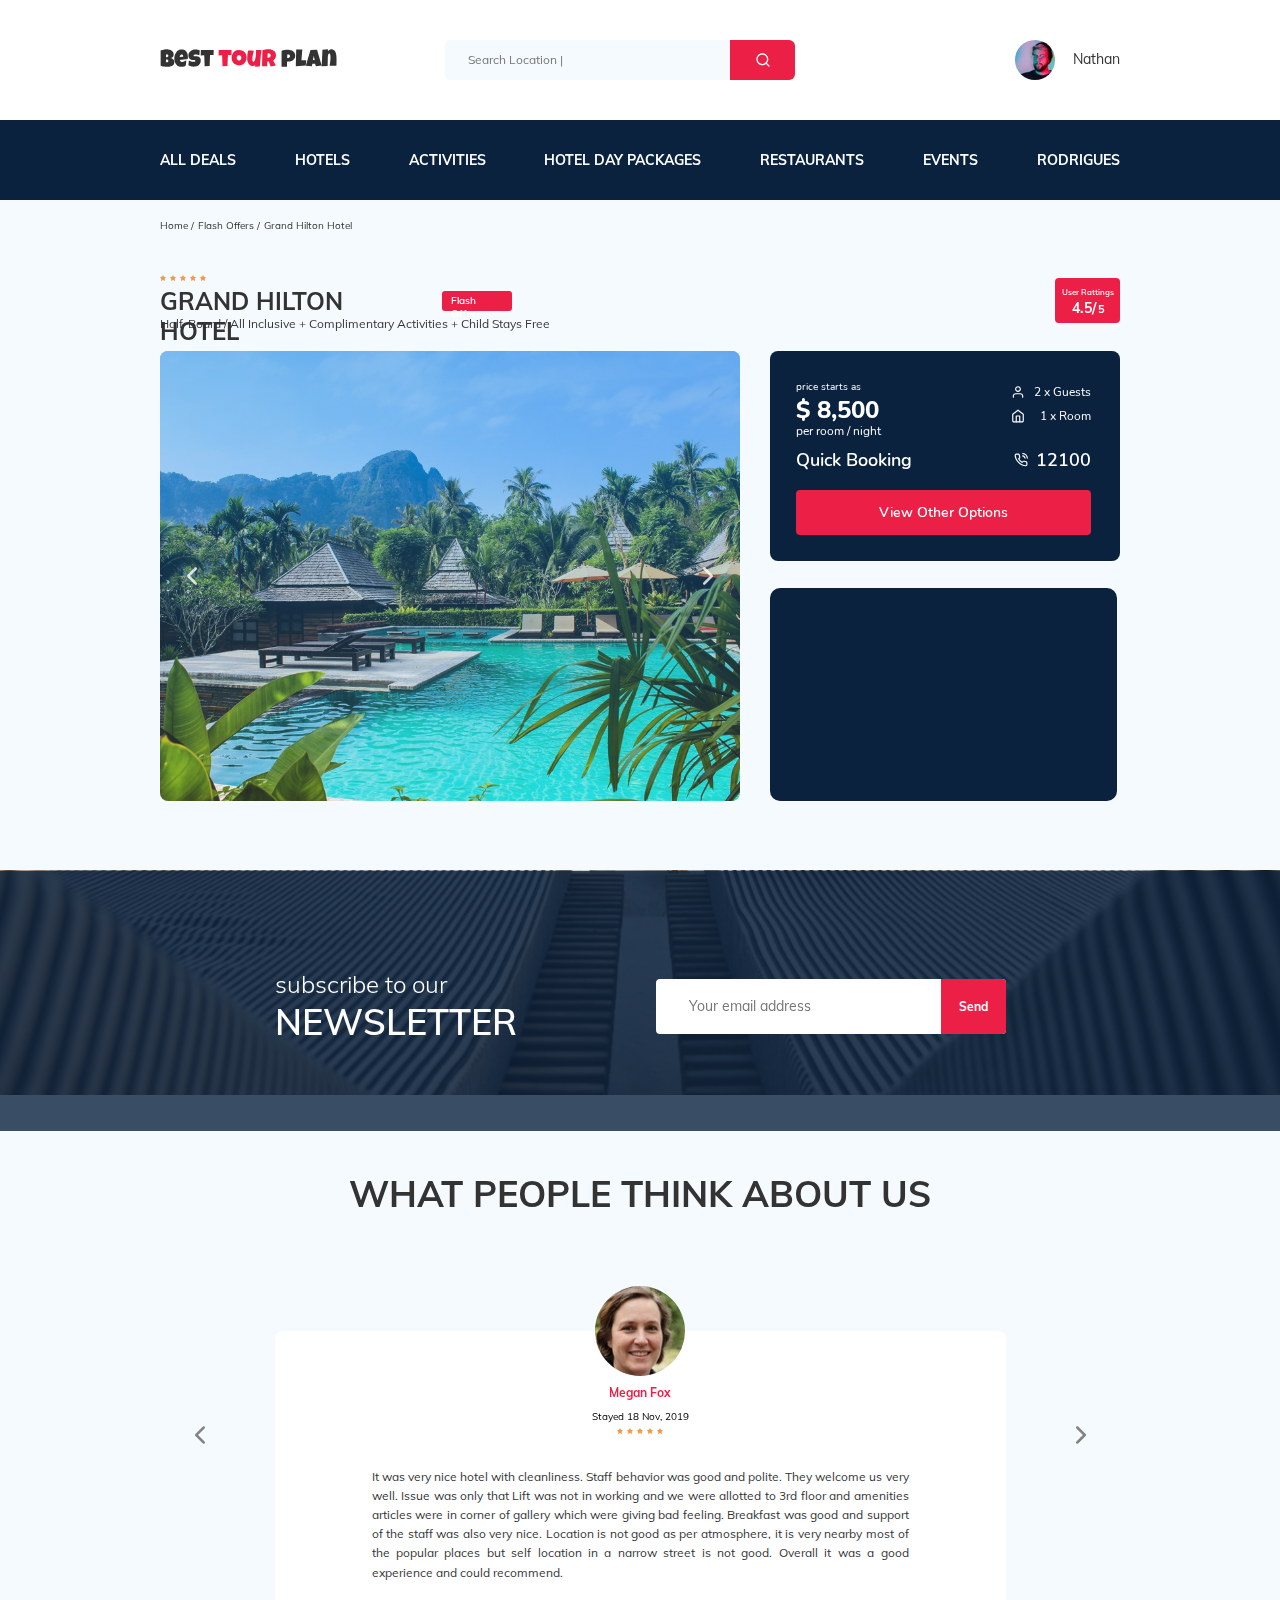
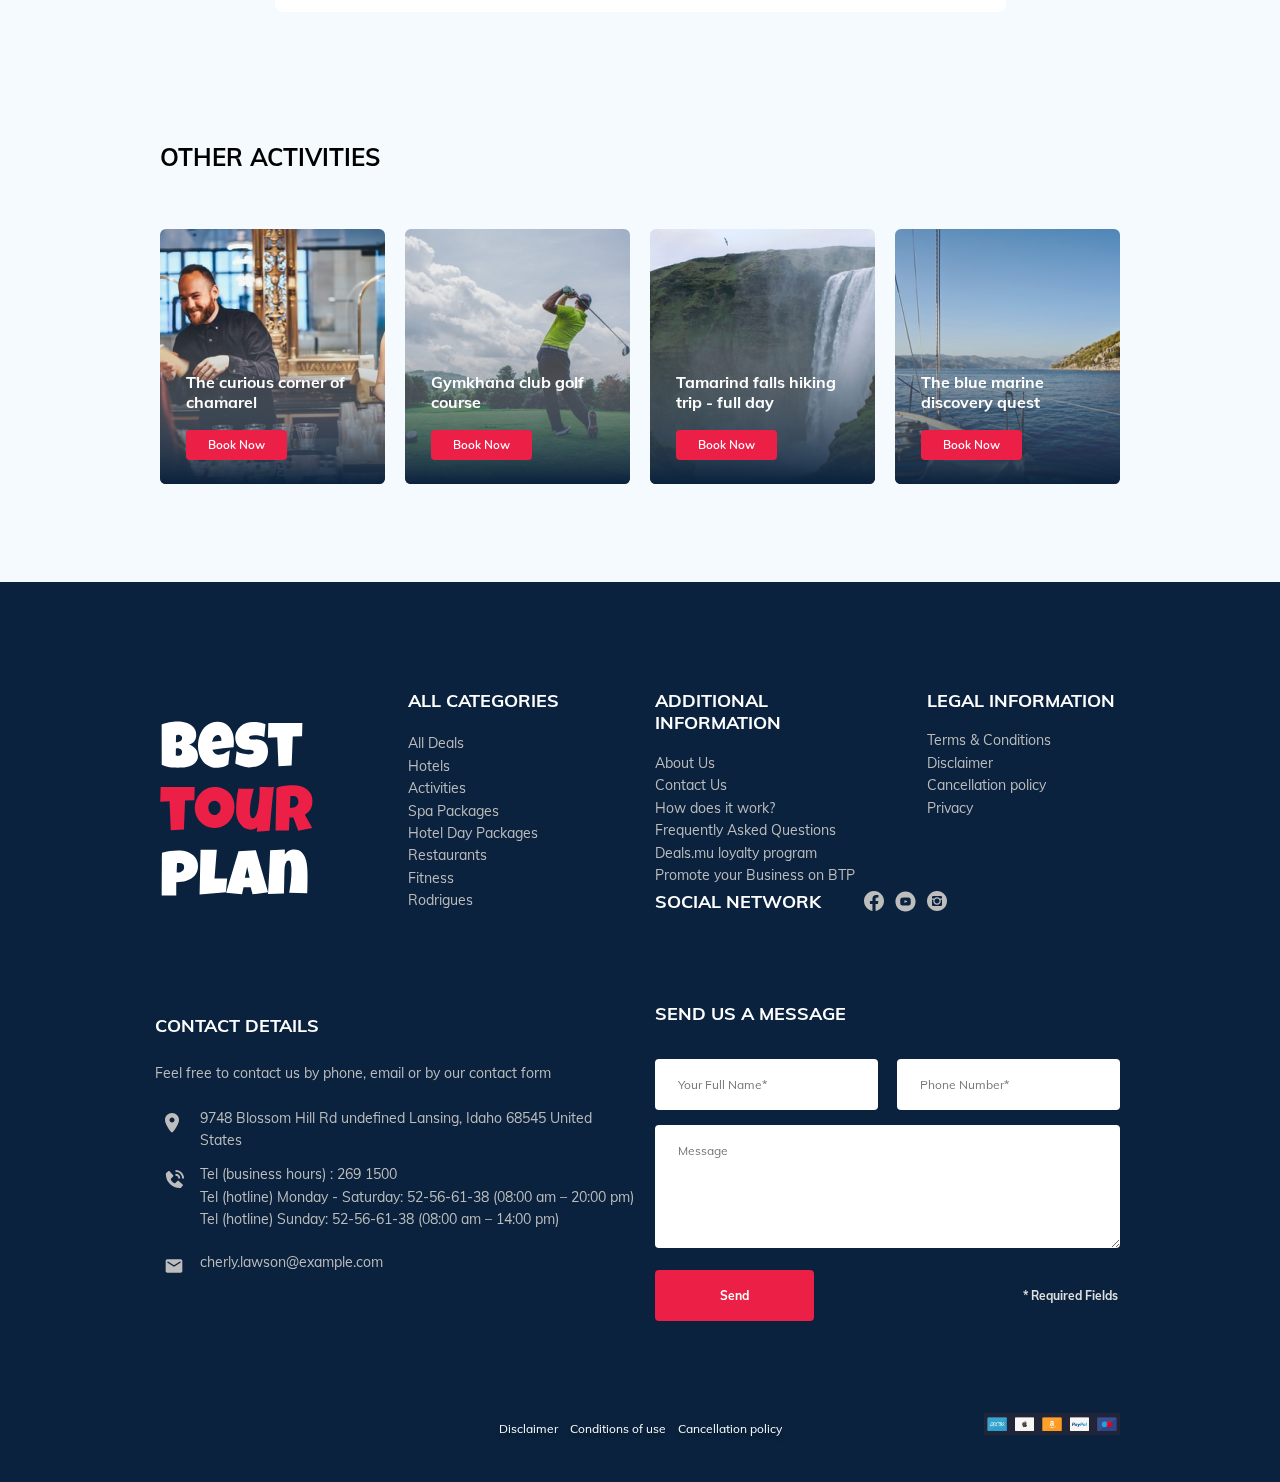
==== index.html @ 7935705b "google pagespeed fixes" ====
<!DOCTYPE html>
<html lang="en">
    <head>
        <meta charset="UTF-8">
        <meta name="viewport" content="width=device-width, initial-scale=1.0">
        <title>Tour Plan, Booking Service</title>
        <link rel="stylesheet" href="css/normalize.css">
        <link rel="stylesheet" href="css/swiper-bundle.min.css">
        <link rel="stylesheet" href="css/style.css">
        <link rel="icon" href="img/favicon.ico" type="image/x-icon">
    </head>
    <body>
        <header class="header">
            <div class="header__top">
                <div class="container header__container">
                    <div class="header__block">
                        <a href="#" class="header__link-logo">
                            <img src="img/logo-horizontal.svg" alt="Logo: Tour Plan" class="header__logo">
                        </a>
                        <form action="#" class="header__search">
                            <input type="text" class="header__input" placeholder="Search Location |">
                            <button class="header__button">
                                <img src="img/search.svg" alt="Icon: Search" class="header__zoom">
                            </button>
                        </form>
                        <!-- /.header__search -->
                    </div>
                    <!-- /.header__block -->
                    <a href="#" class="header__nathan">
                        <img src="img/nathan.jpg" alt="Icon: Nathan" class="header__user">
                        <span class="header__text">Nathan</span>
                    </a>
                    <div class="header__mobile-menu">
                        <div class="header__mobile-line"></div>
                        <div class="header__mobile-line"></div>
                        <div class="header__mobile-line"></div>
                    </div>
                    <!-- /.header__mobile-menu -->
                </div>
                <!-- /.container -->
            </div>
            <!-- /.header__top -->
            <div class="header__bottom">
                <div class="container header__container header__container-second">
                    <a href="#" class="header__nathan-another">
                        <img src="img/nathan.jpg" alt="Icon: Nathan" class="header__user">
                        <span class="header__text">Nathan</span>
                    </a>
                    <form action="#" class="header__search-another">
                        <input type="text" class="header__input" placeholder="Search Location |">
                        <button class="header__button">
                            <img src="img/search.svg" alt="Icon: Search" class="header__zoom">
                        </button>
                    </form>
                    <nav class="header__nav">
                        <a href="#" class="header__link">All Deals</a>
                        <a href="#" class="header__link">Hotels</a>
                        <a href="#" class="header__link">Activities</a>
                        <a href="#" class="header__link">Hotel Day Packages</a>
                        <a href="#" class="header__link">Restaurants</a>
                        <a href="#" class="header__link">Events</a>
                        <a href="#" class="header__link">Rodrigues</a>
                    </nav>
                    <!-- /.header__nav -->
                </div>
                <!-- /.container -->
            </div>
            <!-- /.header__bottom -->
        </header>
        <!-- /.header -->
        <nav class="breadcrump">
            <div class="container breadcrump__container">
                <a href="#" class="breadcrump__link">
                    Home
                </a> <!-- /.breadcrump__link -->
                <a href="#" class="breadcrump__link">
                    Flash Offers
                </a> <!-- /.breadcrump__link -->
                <a href="#" class="breadcrump__link">
                    Grand Hilton Hotel
                </a> <!-- /.breadcrump__link -->
            </div>
            <!-- /.container -->
        </nav>
        <!-- /.breadcrump -->
        <section class="titles">
            <div class="container titles__container">
                <div class="titles__stars stars">
                    <img src="img/star.svg" alt="Icon: star" class="stars__element">
                    <img src="img/star.svg" alt="Icon: star" class="stars__element">
                    <img src="img/star.svg" alt="Icon: star" class="stars__element">
                    <img src="img/star.svg" alt="Icon: star" class="stars__element">
                    <img src="img/star.svg" alt="Icon: star" class="stars__element">
                </div>
                <!-- /.stars -->
                <div class="titles__flash-and-title-block">
                    <div class="titles__main-title-block">
                        <h2>
                            <span class="titles__main-title">
                                Grand Hilton Hotel
                            </span> <!-- /.titles__main-title -->
                        </h2>
                    </div>
                    <!-- /.titles__main-title -->
                    <div class="titles__flash-offer" data-toggle="modal">
                        Flash Offer
                    </div>
                    <!-- /.titles__flash-offer -->
                </div>
                <!-- /.titles__flash-and-title-block -->
                <div class="titles__descr-block">
                    <span class="titles__descr">
                        Half-Board / All Inclusive + Complimentary Activities + Child Stays Free
                    </span>
                </div>
                <!-- /.titles__descr-block -->
                <div class="titles__ratting" data-toggle="modal">
                    <div class="titles__ratting-text">
                        <span class="titles__ratting-text-first">User Rattings</span>
                        <span class="titles__ratting-text-second">
                            4.5/
                            <span class="titles__ratting-text-small">
                                5
                            </span>
                        </span>
                    </div>
                </div>
                <!-- /.titles__ratting -->
            </div>
            <!-- /.container -->
        </section>
        <!-- /.stars -->
        <section class="hero">
            <div class="container hero__container">
                <!-- Slider main container -->
                <div class="swiper-container hero__left">
                    <!-- Additional required wrapper -->
                    <div class="swiper-wrapper">
                        <!-- Slides -->
                        <div class="swiper-slide swiper-slide-an hero__img-first"></div>
                        <div class="swiper-slide swiper-slide-an hero__img-second"></div>
                        <div class="swiper-slide swiper-slide-an hero__img-third"></div>
                    </div>
                    <!-- If we need navigation buttons -->
                    <img src="img/prev.svg" alt="Icon: Previous" class="swiper-button-prev-one">
                    <img src="img/next.svg" alt="Icon: Next" class="swiper-button-next-one">
                </div>
                <!-- /.hero__left -->
                <div class="hero__right">
                    <div class="hero__booking">
                        <div class="hero__booking-first">
                            <div class="hero__price">
                                <span class="hero__price-first">
                                    price starts as
                                </span> <!-- /.hero__price-first -->
                                <span class="hero__price-second">
                                    $ 8,500
                                </span> <!-- /.hero__price-second -->
                                <span class="hero__price-third">
                                    per room / night
                                </span>
                                <!-- /.hero__price-third -->
                            </div>
                            <!-- /.hero__price -->
                            <div class="hero__descr-to-price">
                                <div class="hero__descr-guests">
                                    <img src="img/profile.svg" alt="Icon: Profile" class="hero__descr-to-price-img">
                                    <span class="hero__descr-to-price-text">
                                        2 x Guests
                                    </span> <!-- /.hero__descr-quests-text -->
                                </div>
                                <!-- /.hero__descr-guests -->
                                <div class="hero__descr-room">
                                    <img src="img/home.svg" alt="icon: Home" class="hero__descr-to-price-img">
                                    <span class="hero__descr-to-price-text">
                                        1 x Room
                                    </span> <!-- /.hero__descr-room-text -->
                                </div>
                                <!-- /.hero__descr-room -->
                            </div>
                            <!-- /.hero__descr-to-price -->
                        </div>
                        <!-- /.hero__booking-first -->
                        <div class="hero__booking-second">
                            <span class="hero__quick-booking">Quick Booking</span>
                            <div class="hero__tel">
                                <img src="img/tel.svg" alt="Icon: Tel" class="hero__tel-img">
                                <a href="tel:12100" class="hero__tel-a">12100</a>
                            </div>
                            <!-- /.hero__tel -->
                        </div>
                        <!-- /.hero__booking-second -->
                        <h2>
                            <button data-toggle="modal" class="hero__booking-button">View Other Options</button> <!-- /.hero__booking-button -->
                        </h2>
                    </div>
                    <!-- /.hero__booking -->
                    <div class="hero__map">
                        <iframe src="https://www.google.com/maps/embed?pb=!1m18!1m12!1m3!1d80996.30250135194!2d5.529055718195776!3d50.62461905690224!2m3!1f0!2f0!3f0!3m2!1i1024!2i768!4f13.1!3m3!1m2!1s0x47c0f74b8eacfcfb%3A0x40099ab2f4d6b40!2z0JvRjNC10LYsINCR0LXQu9GM0LPQuNGP!5e0!3m2!1sru!2sde!4v1609158896006!5m2!1sru!2sde" style="border-radius:10px; width: 100%; height: 100%; border: none;" allowfullscreen="" aria-hidden="false" tabindex="0"></iframe>
                    </div>
                    <!-- /.hero__map -->
                </div>
                <!-- /.hero-right -->
            </div>
            <!-- /.container -->
        </section>
        <!-- /.hero -->
        <section class="newsletter">
            <div class="newsletter-container container">
                <h2 class="newsletter__text">
                    <span class="newsletter__subscribe">subscribe to our</span>
                    <span class="newsletter__subscribe-newsletter">Newsletter</span>
                </h2>
                <!-- /.newsletter__text -->
                <div class="newsletter__search">
                    <form action="send.php" class="newsletter__form form" method="post">
                        <input type="email" class="form__input" name="email" placeholder="Your email address" required>
                        <button class="form__button" type="submit">
                            Send
                        </button>
                    </form>
                </div>
                <!-- /.newsletter__search -->
            </div>
            <!-- /.newsletter-container -->
        </section>
        <!-- /.newsletter -->
        <section class="reviews">
            <div class="container">
                <h2 class="container-title">What people think about us</h2>
                <!-- /.container-title -->
    
                <div class="swiper-container-wrapper">
                    <!-- Slider main container -->
                    <div class="swiper-container-reviews">
                        <!-- Additional required wrapper -->
                        <div class="swiper-wrapper">
                            <div class="swiper-slide swiper-slide-reviews">
                                <div class="profile">
                                    <img src="img/reviews-profile-one.jpg" alt="" class="profile__icon">
                                    <span class="profile__name">Megan Fox</span> <!-- /.profile__name -->
                                    <span class="profile__text">Stayed 18 Nov, 2019</span> <!-- /.profile__text -->
                                    <div class="stars profile__stars">
                                        <img src="img/star.svg" class = "profile__star" alt="star">
                                        <img src="img/star.svg" class = "profile__star" alt="star">
                                        <img src="img/star.svg" class = "profile__star" alt="star">
                                        <img src="img/star.svg" class = "profile__star" alt="star">
                                        <img src="img/star.svg" class = "profile__star" alt="star">
                                    </div>
                                </div>
                                <!-- /.reviews__profile -->
                                <div class="reviews__background">
                                    <div class="reviews__text">
                                        It was very nice hotel with cleanliness. Staff behavior was good and polite. They welcome us very well. Issue was only that Lift was not in working and we were allotted to 3rd floor and amenities articles were in corner of gallery which were giving bad feeling. Breakfast was good and support of the staff was also very nice. Location is not good as per atmosphere, it is very nearby most of the popular places but self location in a narrow street is not good. Overall it was a good experience and could recommend. 
                                    </div>
                                    <!-- /.slide__text -->
                                </div>
                            </div>
                            <div class="swiper-slide swiper-slide-reviews">
                                <div class="profile">
                                    <img src="img/reviews-profile-two.jpg" alt="" class="profile__icon">
                                    <span class="profile__name">Edward Snowden</span> <!-- /.profile__name -->
                                    <span class="profile__text">Stayed 13 Dec, 2014</span> <!-- /.profile__text -->
                                    <div class="stars profile__stars">
                                        <img src="img/star.svg" alt="star">
                                        <img src="img/star.svg" alt="star">
                                        <img src="img/star.svg" alt="star">
                                        <img src="img/star.svg" alt="star">
                                        <img src="img/star.svg" alt="star">
                                    </div>
                                </div>
                                <!-- /.reviews__profile -->
                                <div class="reviews__background">
                                    <div class="reviews__text">
                                        <span>
                                            Great location, really pleasant and clean rooms, but the thing that makes this such a good place to stay are the staff. All of the people are incredibly helpful and generous with their time and advice.
                                            Great location, really pleasant and clean rooms, but the thing that makes this such a good place to stay are the staff. All of the people are incredibly helpful and generous with their time and advice.
                                            Great location, really pleasant and clean rooms, but the thing that makes this such a good place.
                                        </span>
                                    </div>
                                    <!-- /.slide__text -->
                                </div>
                            </div>
                            <div class="swiper-slide swiper-slide-reviews">
                                <div class="profile">
                                    <img src="img/reviews-profile-three.jpg" alt="" class="profile__icon">
                                    <span class="profile__name">Niels Guppert</span> <!-- /.profile__name -->
                                    <span class="profile__text">Stayed 11 Feb, 2018</span> <!-- /.profile__text -->
                                    <div class="stars profile__stars">
                                        <img src="img/star.svg" alt="star">
                                        <img src="img/star.svg" alt="star">
                                        <img src="img/star.svg" alt="star">
                                        <img src="img/star.svg" alt="star">
                                        <img src="img/star.svg" alt="star">
                                    </div>
                                </div>
                                <!-- /.reviews__profile -->
                                <div class="reviews__background">
                                    <div class="reviews__text">
                                        We travelled with two six year olds and lots of luggage and despite the stairs up to the elevator this was one of the nicest places we stayed in the four weeks we were in Europe. Thanks for making our visit to Florence that much better. It is very nearby most of the popular places but self location in a narrow street is not good. Overall it was a good experience and could recommend. 
                                        It is very nearby most of the popular places but self location in a narrow street is not good. Overall it was a good experience.
                                    </div>
                                    <!-- /.slide__text -->
                                </div>
                            </div>
                        </div>
                        <!-- If we need navigation buttons -->
                        <img src="img/review-arrow-prev.png" alt="Icon: arrow-prev" class="swiper-button swiper-button-prev">
                        <img src="img/review-arrow-next.png" alt="Icon: arrow-prev" class="swiper-button swiper-button-next">
                        
                    </div>
                </div>
                <!-- /.swiper-container-wrapper -->
    
    
            </div>
            <!-- /.container -->
        </section>
        <!-- /.reviews -->
        <section class="activities">
            <div class="container">
                <h2 class="activities__title">Other Activities</h2>
                <div class="activities__photos">
                    <div class="activities__block-with-photo activities__one">
                        <img src="img/activity-one.png" alt="" class="activities__photo">
                        <img src="img/activities-overflow.png" alt="" class="activities__overflow">
                        <span class="activities__descr">
                            The curious corner of chamarel
                        </span>
                        <button class="activities__button" data-toggle="modal">Book Now</button> <!-- /.activities__button -->
                    </div>
                    <!-- /.activities__block-with-photo -->
                    <div class="activities__block-with-photo activities__two">
                        <img src="img/activity-two.png" alt="" class="activities__photo">
                        <img src="img/activities-overflow.png" alt="" class="activities__overflow">
                        <span class="activities__descr">
                            Gymkhana club golf course
                        </span>
                        <button class="activities__button" data-toggle="modal">Book Now</button> <!-- /.activities__button -->
                    </div>
                    <!-- /.activities__block-with-photo -->
                    <div class="activities__block-with-photo activities__three">
                        <img src="img/activity-three.png" alt="" class="activities__photo">
                        <img src="img/activities-overflow.png" alt="" class="activities__overflow">
                        <span class="activities__descr">
                            Tamarind falls hiking trip - full day
                        </span>
                        <button class="activities__button" data-toggle="modal">Book Now</button> <!-- /.activities__button -->
                    </div>
                    <!-- /.activities__block-with-photo -->
                    <div class="activities__block-with-photo activities__four">
                        <img src="img/activity-four.png" alt="" class="activities__photo">
                        <img src="img/activities-overflow.png" alt="" class="activities__overflow">
                        <span class="activities__descr activities__descr-last">
                            The blue marine discovery quest
                        </span>
                        <button class="activities__button" data-toggle="modal">Book Now</button> <!-- /.activities__button -->
                    </div>
                    <!-- /.activities__block-with-photo -->
                    
                </div>
                <!-- /.activities__photos -->
            </div>
        </section>
        <!-- /.activities -->
        <footer class="footer">
            <div class="container">
                <div class="footer-wrapper">
                    <div class="footer__logo">
                        <img src="img/vertical-logo.svg" alt="Logo: Best Tour Plan" class="logo">
                    </div>
                    <div class="footer__list footer__categories">
                        <h3 class="footer__title">All Categories</h3>
                        <ul class="footer__ul footer__cat-ul">
                            <li class="footer__item">
                                <a href="#" class="footer__link">All Deals</a>
                            </li>
                            <li class="footer__item">
                                <a href="#" class="footer__link">Hotels</a>
                            </li>
                            <li class="footer__item">
                                <a href="#" class="footer__link">Activities</a>
                            </li>
                            <li class="footer__item">
                                <a href="#" class="footer__link">Spa Packages</a>
                            </li>
                            <li class="footer__item">
                                <a href="#" class="footer__link">Hotel Day Packages</a>
                            </li>
                            <li class="footer__item">
                                <a href="#" class="footer__link">Restaurants</a>
                            </li>
                            <li class="footer__item">
                                <a href="#" class="footer__link">Fitness</a>
                            </li>
                            <li class="footer__item">
                                <a href="#" class="footer__link">Rodrigues</a>
                            </li>
                        </ul>
                    </div>
                    <!-- /.footer__list -->
                    <div class="footer__list footer__additional">
                        <h3 class="footer__title">Additional Information</h3>
                        <ul class="footer__ul">
                            <li class="footer__item">
                                <a href="#" class="footer__link">About Us</a>
                            </li>
                            <li class="footer__item">
                                <a href="#" class="footer__link">Contact Us</a>
                            </li>
                            <li class="footer__item">
                                <a href="#" class="footer__link">How does it work?</a>
                            </li>
                            <li class="footer__item">
                                <a href="#" class="footer__link">Frequently Asked Questions</a>
                            </li>
                            <li class="footer__item">
                                <a href="#" class="footer__link">Deals.mu loyalty program</a>
                            </li>
                            <li class="footer__item">
                                <a href="#" class="footer__link">Promote your Business on BTP</a>
                            </li>
                        </ul>
                    </div>
                    <!-- /.footer__list -->
                    <div class="footer__social-network">
                        <h3 class="footer__title footer__title--inline">Social Network</h3>
                        <div class="footer__social-links">
                            <a href="https://facebook.com" class="footer__link"><img src="img/facebook.svg" alt="icon: facebook"></a>
                            <a href="https://youtube.com" class="footer__link"><img src="img/youtube.svg" alt="icon: youtube"></a>
                            <a href="https://instagram.com" class="footer__link"><img src="img/instagram.svg" alt="icon: instagram"></a>
                        </div>
                    </div>
                    <!-- /.footer__social-network -->
                    <div class="footer__list footer__legal">
                        <h3 class="footer__title">Legal Information</h3>
                        <ul class="footer__ul">
                            <li class="footer__item"><a href="#" class="footer__link">Terms & Conditions</a></li>
                            <li class="footer__item"><a href="#" class="footer__link">Disclaimer</a></li>
                            <li class="footer__item"><a href="#" class="footer__link">Cancellation policy</a></li>
                            <li class="footer__item"><a href="#" class="footer__link">Privacy</a></li>
                        </ul>
                    </div>
                    <div class="footer__contact-details">
                        <h3 class="footer__title footer__cont">Contact Details</h3>
                        <p class="footer__text footer__text-another">
                            Feel free to contact us by phone, email or by our contact form
                        </p>
                        <!-- /.footer__text -->
                        <ul class="footer__ul footer__ul-contacts">
                            <li class="footer__item footer__item--mb2">
                                <div class="footer__icon-wrapper">
                                    <img src="img/map-marker.svg" class="footer__icon" alt="Icon: map marker">
                                </div>
                                <span class="text-one">
                                    9748 Blossom Hill Rd undefined Lansing, Idaho 68545 United States
                                </span></li>
                            <li class="footer__item footer__item--mb2 footer__item-two">
                                <div class="footer__icon-wrapper">
                                    <img src="img/phone-calls.svg" class="footer__icon" alt="Icon: phone calls">
                                </div>
                                <span class="text-one">
                                    Tel (business hours) : <a href="tel:2691500" class="footer__tel">269 1500</a><br>
                                    Tel (hotline) Monday - Saturday: <a href="tel:52-56-61-38" class="footer__tel">52-56-61-38</a> (08:00 am – 20:00 pm) <br>
                                    Tel (hotline) Sunday: <a href="tel:52566138" class="footer__tel">52-56-61-38</a> (08:00 am – 14:00 pm)
                                </span>
                            </li>
                            <li class="footer__item footer__item--mb2 footer__last-elem">
                                <div class="footer__icon-wrapper">
                                    <img src="img/emails.svg" class="footer__icon" alt="Icon: phone calls">
                                </div>
                                <span class="text-one">
                                    <a href="mailto:cherly.lawson@example.com" class="footer__email">cherly.lawson@example.com</a>
                                </span>
                            </li>
                        </ul>
                    </div>
                    <!-- /.footer__contact-details -->
                    <div class="footer__contacts-form">
                        <h3 class="footer__title">Send us a message</h3>
                        <form action="send.php" class="footer__form form-validation-another" method="post">
                            <input type="text" class="input footer__input" minlength=2 name="name" placeholder="Your Full Name*" required>
                            <input type="tel" class="input footer__input form-phone" minlength=17 name="phone" placeholder="Phone Number*" required>
                            <textarea placeholder="Message" cols="1" rows="10" name="message" class="footer__message"></textarea>
                            <button class="button footer__button" type="submit">Send</button>
                            <span class="footer__info">* Required Fields</span>
                        </form>
                        <!-- /.footer__form -->
                    </div>
                    <!-- /.footer__contacts-form -->
                    <div class="footer__disclaimer-and-others">
                        <a href="#" class="footer__disclaimer, footer__tel">Disclaimer</a>
                        <a href="#" class="footer__conditions, footer__tel">Conditions of use</a>
                        <a href="#" class="footer__policy, footer__tel">Cancellation policy</a>
                    </div>
                    <!-- /.footer__disclaimer-and-others -->
                    <img src="img/social-icons-footer.png" alt="Icon: social icons footer" class="footer__social-icons">
                </div>
                <!-- /.footer-wrapper -->
            </div>
            <!-- /.container -->
        </footer>
        <div class="modal">
            <div class="modal__overlay">
    
            </div>
            <!-- /.modal__overlay -->
            <div class="modal__dialog">
                <a href="#" class="modal__close">
                    <img src="img/close.svg" alt="icon: close">
                </a>
                <h3 class="modal__title">Booking</h3>
                <form action="send.php" method="post" class="modal__form form-validation">
                   <input type="text" class="input modal__input" minlength=2 name="name" placeholder="Your Full Name*" required>
                   <input type="tel" class="input modal__input form-phone" minlength=17 name="phone" placeholder="Phone Number*" required>
                   <input type="email" class="input modal__input" name="email" placeholder="Email*" required>
                   <textarea placeholder="Message" name="message" class="modal__message"></textarea>
                   <button class="button modal__button" type="Submit">Send</button>
                   <span class="modal__info">* Required Fields</span>
                </form>
            </div>
            <!-- /.modal__dialog -->
        </div>
        <!-- /.modal -->
    
        <script src="js/jquery-3.5.1.min.js"></script>
        <script src="js/parallax.min.js"></script>
        <script>
            $(".newsletter").parallax({imageSrc: "./img/newsletter-background.jpg", speed: 0.4})
        </script>
        <script src="js/swiper-bundle.min.js"></script>
        <script src="js/swiper.js"></script>
        <script src="js/jquery.validate.min.js"></script>
        <script src="js/jquery.mask.min.js"></script>
        <script src="js/aos.js"></script>
        <script src="js/main.js"></script>
    </body>
</html>
---- css/style.css ----
*{-webkit-box-sizing:border-box;box-sizing:border-box;margin:0;padding:0}body{background-color:#F5FAFE}.container{max-width:1110px;border:1px solid red;margin:auto}.body-hidden,.body-hidden-an{overflow:hidden}.arrow{position:relative}label.invalid-messages{position:absolute;top:-50px;left:-210px;color:red}@font-face{font-family:'Mulish';font-style:normal;font-weight:700;src:local("Mulish Bold"),url(../fonts/Mulish-Bold.ttf) format("truetype")}@font-face{font-family:'Mulish';font-style:normal;font-weight:600;src:local("Mulish SemiBold"),url(../fonts/Mulish-SemiBold.ttf) format("truetype")}@font-face{font-family:'Mulish';font-style:normal;font-weight:400;src:local("Mulish Regular"),url(../fonts/Mulish-Regular.ttf) format("truetype")}@font-face{font-family:'Mulish';font-style:normal;font-weight:300;src:local("Mulish Light"),url(../fonts/Mulish-Light.ttf) format("truetype")}@font-face{font-family:'Nunito';font-style:normal;font-weight:600;src:local("Nunito SemiBold"),url(../fonts/Nunito-SemiBold.ttf) format("truetype")}@font-face{font-family:'Nunito';font-style:normal;font-weight:400;src:local("Nunito Reqular"),url(../fonts/Nunito-Regular.ttf) format("truetype")}@font-face{font-family:'Nunito';font-style:normal;font-weight:800;src:local("Nunito ExtraBold"),url(../fonts/Nunito-ExtraBold.ttf) format("truetype")}.header{background-color:white}.header__container{display:-webkit-box;display:-ms-flexbox;display:flex;-webkit-box-align:center;-ms-flex-align:center;align-items:center;-webkit-box-pack:justify;-ms-flex-pack:justify;justify-content:space-between}.header__block{display:-webkit-box;display:-ms-flexbox;display:flex;-webkit-box-align:center;-ms-flex-align:center;align-items:center}.header__search{margin-left:108px;width:350px;height:40px;margin-top:40px;margin-bottom:40px;position:relative}.header__search-another{display:none}.header__nav{width:100%;display:-webkit-box;display:-ms-flexbox;display:flex;-webkit-box-pack:justify;-ms-flex-pack:justify;justify-content:space-between;-webkit-box-align:center;-ms-flex-align:center;align-items:center;margin-top:31px;margin-bottom:31px}.header__logo{width:177px;height:24px}.header__user{width:40px;height:40px;border-radius:50%;-o-object-fit:cover;object-fit:cover}.header__nathan{display:-webkit-box;display:-ms-flexbox;display:flex;-webkit-box-align:center;-ms-flex-align:center;align-items:center}.header__nathan-another{display:-webkit-box;display:-ms-flexbox;display:flex;-webkit-box-align:center;-ms-flex-align:center;align-items:center;text-decoration:none;display:none}.header__text{margin-left:18px}.header__input{width:100%;height:100%;background:#F5FAFE;border-radius:6px;border:none;padding:12px 75px 13px 23px;font-family:Mulish, sans-serif;font-size:12px;line-height:15px;color:#333333}.header__button{position:absolute;right:0;height:100%;width:65px;background:#EC1F46;border-radius:0px 6px 6px 0px;border:none;cursor:pointer}.header__link{font-family:Mulish, sans-serif;font-weight:700;font-size:14px;line-height:18px;text-transform:uppercase;color:#FFFFFF;text-decoration:none}.header__bottom{background:#0A223D;z-index:1000}.header__text{font-family:Mulish, sans-serif;font-size:14px;line-height:17.5px;color:#333333}.header__nathan{text-decoration:none}.header__mobile-menu{display:none}.header__zoom{padding:12px 24px 12px 25px}.breadcrump__link{font-family:Mulish, sans-serif;font-size:10px;font-weight:400;line-height:12.55px;color:#333333;text-decoration:none}.breadcrump__link::after{content:'/'}.breadcrump__link:last-child::after{content:none}.breadcrump__container{padding-top:18px;padding-bottom:18px;line-height:12px}.stars{margin-top:24px;margin-bottom:5px;display:-webkit-box;display:-ms-flexbox;display:flex}.stars__element{margin-right:4px;display:block}.stars__element:last-child{margin-right:0}.titles__container{display:-ms-grid;display:grid;-webkit-box-align:center;-ms-flex-align:center;align-items:center}.titles__main-title{font-family:Mulish, sans-serif;font-weight:bold;font-size:24px;line-height:30px;color:#333333;text-transform:uppercase}.titles__main-title-block{width:268px;height:30px}.titles__descr{font-family:Mulish, sans-serif;font-size:12px;line-height:15.06px;color:#333333}.titles__descr-block{-ms-grid-row:3;-ms-grid-row-span:1;grid-row:3/4;margin-bottom:20px;line-height:14px}.titles__flash-offer{margin-left:14px;width:70px;height:20px;background:#EC1F46;border-radius:3px;padding:3px 9px 4px 9px;font-family:Mulish, sans-serif;font-weight:600;font-size:10px;line-height:13px;color:#FFFFFF;cursor:pointer}.titles__flash-and-title-block{-ms-grid-row:2;-ms-grid-row-span:1;grid-row:2/3;display:-webkit-box;display:-ms-flexbox;display:flex;-webkit-box-align:center;-ms-flex-align:center;align-items:center}.titles__ratting{cursor:pointer;-ms-grid-column-align:end;justify-self:end;-ms-grid-row:1;-ms-grid-row-span:3;grid-row:1/4;width:65px;height:45px;background:#EC1F46;border-radius:4px;padding:9px 6px 6px 7px}.titles__ratting-text{display:-webkit-box;display:-ms-flexbox;display:flex;-webkit-box-orient:vertical;-webkit-box-direction:normal;-ms-flex-direction:column;flex-direction:column;-webkit-box-align:center;-ms-flex-align:center;align-items:center;color:#ffffff}.titles__ratting-text-first{font-family:Mulish, sans-serif;font-weight:600;font-size:8px;line-height:10px;margin-bottom:2px}.titles__ratting-text-second{font-family:Mulish, sans-serif;font-weight:700;font-size:14px;line-height:18px}.titles__ratting-text-small{font-size:11px;margin-left:-2px}.titles__buttons{background:#EC1F46;border-radius:4px;border:none;padding:10px 15px;font-family:Mulish;font-weight:bold;font-size:12px;line-height:15px;color:white;cursor:pointer}.titles__button-block{-ms-grid-row:4;-ms-grid-row-span:1;grid-row:4/5;margin-top:0px;margin-bottom:100px}.hero__container{display:-webkit-box;display:-ms-flexbox;display:flex;-webkit-box-pack:justify;-ms-flex-pack:justify;justify-content:space-between;-ms-flex-wrap:wrap;flex-wrap:wrap;padding-bottom:70px}.hero__left{width:728px;height:450px;background:-webkit-gradient(linear, left top, left bottom, from(rgba(0,122,223,0.48)), to(rgba(255,255,255,0.128)));background:linear-gradient(180deg, rgba(0,122,223,0.48) 0%, rgba(255,255,255,0.128) 100%);border-radius:8px;margin:0;padding:0}.hero__right{display:-webkit-box;display:-ms-flexbox;display:flex;-webkit-box-orient:vertical;-webkit-box-direction:normal;-ms-flex-direction:column;flex-direction:column;-webkit-box-pack:justify;-ms-flex-pack:justify;justify-content:space-between;-ms-flex-wrap:wrap;flex-wrap:wrap}.hero__booking{width:350px;background:#0A223D;border-radius:8px;padding:29px 29px 26px 26px;color:#ffffff}.hero__booking-first{display:-webkit-box;display:-ms-flexbox;display:flex;-webkit-box-pack:justify;-ms-flex-pack:justify;justify-content:space-between}.hero__booking-second{display:-webkit-box;display:-ms-flexbox;display:flex;-webkit-box-pack:justify;-ms-flex-pack:justify;justify-content:space-between;margin-top:9px}.hero__booking-button{margin-top:17px;width:100%;cursor:pointer;height:45px;background:#EC1F46;border-radius:4px;border:none;font-family:'Nunito', sans-serif;font-style:normal;font-weight:600;font-size:14px;line-height:19px;color:inherit}.hero__price-first{font-family:'Nunito', sans-serif;font-size:10px;line-height:14px;font-weight:400;display:block}.hero__price-second{font-family:'Nunito', sans-serif;font-weight:800;font-size:24px;line-height:33px;display:block}.hero__price-third{font-family:'Nunito', sans-serif;font-size:12px;line-height:16px;font-weight:400;display:block;margin-top:-4px}.hero__descr-to-price{margin-top:4px}.hero__descr-to-price-text{font-family:'Nunito', sans-serif;font-weight:400;font-size:12px;line-height:16px}.hero__descr-guests{width:80px;display:-webkit-box;display:-ms-flexbox;display:flex;-webkit-box-pack:justify;-ms-flex-pack:justify;justify-content:space-between;-webkit-box-align:center;-ms-flex-align:center;align-items:center}.hero__descr-room{margin-top:8px;width:80px;display:-webkit-box;display:-ms-flexbox;display:flex;-webkit-box-pack:justify;-ms-flex-pack:justify;justify-content:space-between;-webkit-box-align:center;-ms-flex-align:center;align-items:center}.hero__quick-booking{font-family:'Nunito', sans-serif;font-weight:600;font-size:18px;line-height:25px}.hero__tel{display:-webkit-box;display:-ms-flexbox;display:flex;-webkit-box-align:center;-ms-flex-align:center;align-items:center}.hero__tel-a{font-family:'Nunito', sans-serif;font-weight:600;font-size:18px;line-height:25px;color:inherit;text-decoration:none;margin-left:8px}.hero__map{width:347px;height:213px;background:#0A223D;border-radius:10px}.hero__img-first{background-image:url("../img/slide-one.jpg")}.hero__img-second{background-image:url("../img/slide-two.jpg")}.hero__img-third{background-image:url("../img/slide-three.jpg")}.swiper-slide-an{background-repeat:no-repeat;background-position:center;background-size:cover;position:relative}.swiper-slide-an::after{content:'';position:absolute;top:0;left:0;background:-webkit-gradient(linear, left top, left bottom, from(rgba(0,122,223,0.48)), to(rgba(255,255,255,0.128)));background:linear-gradient(rgba(0,122,223,0.48), rgba(255,255,255,0.128));width:100%;height:100%}.newsletter{position:relative;padding-top:98px;padding-bottom:87px}.newsletter:before{position:absolute;content:'';top:0;right:0;left:0;bottom:0;width:100%;height:100%;background-color:rgba(10,34,61,0.8)}.newsletter-container{display:-webkit-box;display:-ms-flexbox;display:flex;-webkit-box-pack:justify;-ms-flex-pack:justify;justify-content:space-between;-webkit-box-align:center;-ms-flex-align:center;align-items:center;max-width:731px;margin:auto;color:white}.newsletter__text{display:-webkit-box;display:-ms-flexbox;display:flex;-webkit-box-orient:vertical;-webkit-box-direction:normal;-ms-flex-direction:column;flex-direction:column;z-index:2;margin:0}.newsletter__subscribe{font-family:Mulish;font-size:24px;line-height:30px;font-weight:300}.newsletter__subscribe-newsletter{font-family:Mulish;font-weight:600;font-size:36px;line-height:45px;text-transform:uppercase;font-weight:600}.newsletter__search{width:350px}.newsletter__form{display:-webkit-box;display:-ms-flexbox;display:flex;position:relative;overflow:hidden;border-radius:4px;height:55px}.form__input{width:350px;height:100%;padding-left:33px;padding-right:75px;background-color:white;border:none;font-size:14px;line-height:18px;color:#BDBDBD;font-family:Mulish}.form__button{position:absolute;top:0;right:0;height:100%;width:65px;border:none;background:#EC1F46;color:white;font-weight:700;font-size:12px;line-height:15px;font-family:Mulish;cursor:pointer}.swiper-slide-reviews{margin-top:45px;display:-webkit-box;display:-ms-flexbox;display:flex;-webkit-box-pack:center;-ms-flex-pack:center;justify-content:center}.swiper-button{position:absolute;top:50%;z-index:99;cursor:pointer;width:10px;height:18px;margin-top:-23px}.swiper-button-next{right:-160px}.swiper-button-prev{left:-160px}.swiper-container-wrapper{position:relative;max-width:731px;margin:auto}.swiper-container-reviews{max-width:100%;position:static;overflow:hidden}.container-title{margin:auto;color:#333333;font-size:36px;font-weight:700;text-transform:uppercase;text-align:center;margin-bottom:70px;margin-top:40px;line-height:45px}.reviews{font-family:Mulish;margin-bottom:70px}.reviews__text{padding-top:136px;padding-bottom:30px;display:-webkit-box;display:-ms-flexbox;display:flex;-webkit-box-align:center;-ms-flex-align:center;align-items:center;margin:auto;width:537px;color:#333333;font-size:12px;font-weight:400;line-height:19.2px;font-family:Mulish;text-align:justify}.reviews__background{background-color:white;width:100%;border-radius:8px}.profile{display:-webkit-box;display:-ms-flexbox;display:flex;-webkit-box-orient:vertical;-webkit-box-direction:normal;-ms-flex-direction:column;flex-direction:column;-webkit-box-align:center;-ms-flex-align:center;align-items:center;z-index:99;position:absolute;top:-45px}.profile__icon{width:90px;height:90px;border-radius:50%;-o-object-fit:cover;object-fit:cover;margin-bottom:9px}.profile__name{margin-bottom:10px;color:#EC1F46;font-family:Mulish;font-size:12px;font-weight:700;line-height:15px}.profile__text{font-family:Mulish;font-size:10px;font-weight:400;line-height:13px}.profile__star{margin-right:4px}.profile__star:last-child{margin-right:0}.profile__stars{margin-top:5px}.activities{padding-bottom:98px;padding-top:60px}.activities__title{padding:0;margin:0;font-family:Mulish;font-weight:bold;font-size:24px;line-height:30px;text-transform:uppercase}.activities__photos{margin-top:57px;display:-webkit-box;display:-ms-flexbox;display:flex;-webkit-box-pack:justify;-ms-flex-pack:justify;justify-content:space-between;-ms-flex-wrap:wrap;flex-wrap:wrap}.activities__photo{width:255px;height:255px;-o-object-fit:cover;object-fit:cover;border-radius:6px}.activities__block-with-photo{position:relative;max-height:255px}.activities__overflow{position:absolute;top:0;left:0;width:100%;height:100%;max-height:255px}.activities__descr{font-family:Mulish;font-weight:bold;font-size:16px;line-height:20px;position:absolute;top:143px;left:26px;color:white;display:block;width:160px}.activities__descr-last{width:200px}.activities__button{background:#EC1F46;border-radius:4px;border:none;color:white;padding:7px 22px;position:absolute;top:201px;left:26px;font-family:Nunito;font-style:normal;font-weight:600;font-size:12px;line-height:16px;cursor:pointer}.footer{background-color:#0A223D;color:white;padding-top:108px;padding-bottom:46px;font-family:Mulish}.footer__social-icons{-ms-grid-column:4;grid-column:4;-ms-grid-row:5;-ms-grid-row-span:1;grid-row:5/6;-ms-grid-column-align:end;justify-self:end;-ms-flex-item-align:center;-ms-grid-row-align:center;align-self:center;width:136px;height:22px;margin-top:80px}.footer__disclaimer-and-others{height:15px;width:283px;display:-webkit-box;display:-ms-flexbox;display:flex;-webkit-box-pack:justify;-ms-flex-pack:justify;justify-content:space-between;-webkit-box-align:center;-ms-flex-align:center;align-items:center;font-family:Mulish;font-size:12px;line-height:15px;text-shadow:0px 4px 4px rgba(0,0,0,0.25);color:white;-ms-grid-column:1;-ms-grid-column-span:4;grid-column:1/5;-ms-grid-row:5;-ms-grid-row-span:1;grid-row:5/6;margin:auto;margin-top:90px}.footer-wrapper{display:-ms-grid;display:grid;-ms-grid-columns:(minmax(min-content, 1fr))[4];grid-template-columns:repeat(4, minmax(-webkit-min-content, 1fr));grid-template-columns:repeat(4, minmax(min-content, 1fr));grid-gap:10px;grid-auto-rows:minmax(40px, -webkit-min-content);grid-auto-rows:minmax(40px, min-content)}.footer__logo{width:166px;height:192px;margin-top:31px;-ms-grid-row:1;-ms-grid-row-span:2;grid-row:1 / 3;-ms-flex-item-align:center;-ms-grid-row-align:center;align-self:center}.footer__categories{-ms-grid-row:1;-ms-grid-row-span:3;grid-row:1 / 4;margin-left:5px;width:156px;height:218px}.footer__social-network{-ms-grid-row:2;-ms-grid-row-span:2;grid-row:2 / 4;-ms-grid-column:3;-ms-grid-column-span:2;grid-column:3 / 5;display:-webkit-box;display:-ms-flexbox;display:flex;-webkit-box-align:start;-ms-flex-align:start;align-items:start;margin-top:14px;margin-left:10px}.footer__social-links{display:-webkit-box;display:-ms-flexbox;display:flex;-webkit-box-align:center;-ms-flex-align:center;align-items:center;min-width:83px;-webkit-box-pack:justify;-ms-flex-pack:justify;justify-content:space-between}.footer__contact-details{-ms-grid-column:1;-ms-grid-column-span:2;grid-column:1 / 3;margin-left:-5px;margin-top:52px}.footer__ul{padding:0;list-style:none;margin-top:17px}.footer__title{font-weight:700;font-size:18px;line-height:22.59px;margin:0;margin-bottom:16px;text-transform:uppercase}.footer__title--inline{margin:0 43px 0 0}.footer__item{font-family:Mulish;font-weight:400;font-size:14px;line-height:22.4px;color:#BDBDBD;display:-webkit-box;display:-ms-flexbox;display:flex;-webkit-box-align:start;-ms-flex-align:start;align-items:flex-start}.footer__item--mb2{margin-bottom:18px}.footer__icon{margin-right:20px}.footer__icon-wrapper{min-width:40px}.footer__link{text-decoration:none;color:#BDBDBD}.footer__text{color:#BDBDBD;margin-bottom:20px;margin-top:25px;font-family:Mulish}.footer__text-another{font-size:14px;margin-top:28px}.footer__contacts-form{grid-column:span 2;-ms-flex-item-align:center;-ms-grid-row-align:center;align-self:center;margin-top:30px;margin-left:10px}.footer__input{background-color:white;border-radius:4px;max-width:255px;padding:18px 23px;font-size:12px;line-height:15px;color:#BDBDBD;border:none;margin-bottom:15px;-ms-flex-preferred-size:48%;flex-basis:48%;margin-top:18px;position:relative}.footer__message{background-color:white;border-radius:4px;padding:18px 23px;font-size:12px;line-height:15px;color:#BDBDBD;border:none;-ms-flex-preferred-size:100%;flex-basis:100%;height:123px;margin-bottom:22px}.footer__button{background:#EC1F46;border-radius:4px;border:none;padding:18px 65px;font-family:Mulish;font-weight:bold;font-size:12px;line-height:15px;color:white}.footer__info{font-family:Mulish;font-weight:bold;font-size:12px;line-height:15px;color:#E0E0E0;margin-right:2px}.footer__form{display:-webkit-box;display:-ms-flexbox;display:flex;-webkit-box-align:center;-ms-flex-align:center;align-items:center;-ms-flex-wrap:wrap;flex-wrap:wrap;-webkit-box-pack:justify;-ms-flex-pack:justify;justify-content:space-between}.footer__legal{-ms-grid-column-align:end;justify-self:end}.footer__additional{margin-left:10px;height:171px}.footer__legal{margin-right:5px}.footer__cat-ul{margin-top:20px}.footer__ul-contacts{margin-left:10px;margin-top:31px}.footer__cont{margin-bottom:0;margin-top:-10px}.footer__last-elem{margin-top:26.1px}.footer__tel{text-decoration:none;color:inherit}.footer__email{text-decoration:none;color:inherit}.footer__button{cursor:pointer}.text-one{margin-top:-6px;margin-left:-5px}.modal{font-family:Mulish}.modal__overlay{position:fixed;left:0;top:0;right:0;bottom:0;background-color:rgba(0,143,223,0.39);z-index:3100;visibility:hidden;opacity:0;-webkit-transition:opacity 0.2s;transition:opacity 0.2s}.modal__overlay--visible{visibility:visible;opacity:1}.modal__dialog{position:fixed;top:50%;left:50%;-webkit-transform:translate(-50%, -50%);transform:translate(-50%, -50%);max-width:478px;padding:33px 88px;background-color:#0A223D;color:white;z-index:3101;border-radius:8px;visibility:hidden;opacity:0;-webkit-transition:opacity 0.2s;transition:opacity 0.2s}.modal__dialog--visible{visibility:visible;opacity:1}.modal__close{position:absolute;right:18px;top:17px;text-decoration:none;cursor:pointer}.modal__input{width:100%;background-color:white;border-radius:4px;padding:18px 23px;color:black;border:none;margin-top:15px;height:50px;font-family:Mulish;font-size:12px;line-height:15px;font-weight:400}.modal__message{background-color:white;border-radius:4px;padding:18px 23px;color:black;border:none;width:100%;height:123px;margin-top:15px;font-family:Mulish;font-size:12px;line-height:15px;font-weight:400}.modal__button{background:#EC1F46;border-radius:4px;border:none;padding:18px 65px;font-family:Mulish;font-weight:bold;font-size:12px;line-height:15px;color:white;cursor:pointer;margin-top:15px}.modal__info{font-family:Mulish;font-weight:bold;font-size:12px;line-height:15px;color:#E0E0E0;margin-left:42px}.modal__title{font-weight:bold;font-size:18px;line-height:23px;text-transform:uppercase;text-align:center}.swiper-button-prev-one{position:absolute;top:50%;margin-top:-9px;left:27px;z-index:1}.swiper-button-next-one{position:absolute;top:50%;margin-top:-9px;right:27px;z-index:1}@media (max-width: 1370px){.container{width:1000px}.hero__left{width:620px}.activities__photo{width:235px}.activities__block-with-photo{width:235px}.activities__descr-last{width:180px}.swiper-button-prev{left:-80px}.swiper-button-next{right:-80px}}@media (max-width: 1370px){.footer__social-network{margin-top:20px}}@media (max-width: 1300px){.container{width:960px;border:1px solid yellow}.hero__left{width:580px}.activities__photo{width:225px}.activities__block-with-photo{width:225px}}@media (max-width: 1200px){.container{width:900px;border:1px solid green}.hero__left{width:520px}.activities__photo{width:213.75px}.activities__block-with-photo{width:213.75px}.swiper-button-prev{left:-90px}.swiper-button-next{right:-90px}.modal__dialog{padding:33px 70px}.modal__info{margin-left:78px}}@media (max-width: 1080px){.container{width:850px;border:1px solid red}.hero__left{width:470px}.activities__photo{width:410px}.activities__block-with-photo{width:410px}.activities__block-with-photo:last-child{margin-top:30px}.activities__block-with-photo:nth-last-child(2){margin-top:30px}.footer__social-network{margin-top:50px}.swiper-button-prev{left:-70px}.swiper-button-next{right:-70px}label.invalid-messages{font-size:14px;left:-180px}}@media (max-width: 992px){.container{width:800px;border:1px solid yellow}.header__link{font-size:13px;line-height:16.5px}.header__logo{width:150px;height:21px}.header__search{margin-left:70px}.header__nav{margin-top:22px;margin-bottom:29px}.hero__left{width:420px}.newsletter{padding-top:92px;padding-bottom:93px}.activities__photo{width:390px}.activities__block-with-photo{width:390px}.activities__block-with-photo:last-child{margin-top:20px}.activities__block-with-photo:nth-last-child(2){margin-top:20px}.reviews__text{max-width:500px}.footer{padding-bottom:33px;padding-top:73px}.footer__input{max-width:100%}.footer-wrapper{-ms-grid-columns:(1fr)[6];grid-template-columns:repeat(6, 1fr);grid-gap:40px}.footer__logo{-ms-grid-row:1;-ms-grid-row-span:1;grid-row:1 / 2;grid-column:span 2}.footer__social-network{-ms-grid-row:1;-ms-grid-row-span:1;grid-row:1 / 2;grid-column:span 4;-ms-flex-item-align:center;-ms-grid-row-align:center;align-self:center}.footer__categories{-ms-grid-row:2;-ms-grid-row-span:1;grid-row:2 / 3;grid-column:span 2}.footer__additional{grid-column:span 2}.footer__legal{grid-column:span 2}.footer__contact-details{-ms-grid-row:3;grid-row:3;grid-column:span 5}.footer__contacts-form{-ms-grid-row:4;grid-row:4;grid-column:span 5}.footer__disclaimer-and-others{-ms-grid-column:1;-ms-grid-column-span:2;grid-column:1/3;margin-top:56px}.footer__social-icons{-ms-grid-column:5;-ms-grid-column-span:2;grid-column:5/7;margin-top:56px}.modal__dialog{padding:33px 45px}.swiper-button-prev{left:-40px}.swiper-button-next{right:-40px}.swiper-container-wrapper{max-width:629px}}@media (max-width: 868px){.container{width:720px;border:1px solid green}.container-title{font-size:30px;line-height:38px}.header__link{font-size:12px;line-height:15px}.header__logo{width:132px;height:18px}.header__search{width:340px;margin-left:47px;margin-top:30px;margin-bottom:30px}.header__nav{margin-top:22px;margin-bottom:27px}.hero__container{padding-bottom:60px}.hero__left{width:100%}.hero__right{width:100%;-webkit-box-orient:horizontal;-webkit-box-direction:normal;-ms-flex-direction:row;flex-direction:row;margin-top:30px}.hero__booking{width:340px;padding:29px 22px 26px 23px}.hero__map{width:340px;height:210px}.activities__photo{width:350px}.activities__block-with-photo{width:350px}.activities__block-with-photo:last-child{margin-top:20px}.activities__block-with-photo:nth-last-child(2){margin-top:20px}.swiper-container-wrapper{max-width:579px}.modal__info{margin-left:10px}}@media (max-width: 768px){.container{width:700px;border:none}.container-title{margin-bottom:50px}.header__nav{margin-top:22px;margin-bottom:23px}.header__container-second{padding-left:14px;padding-right:14px}.activities{padding-bottom:70px}.activities__photo{width:340px}.activities__block-with-photo{width:340px}.activities__block-with-photo:last-child{margin-top:20px}.activities__block-with-photo:nth-last-child(2){margin-top:20px}.activities__descr-last{width:200px}.reviews{margin-bottom:60px}.reviews__text{max-width:455px}.footer-wrapper{-webkit-column-gap:0px;column-gap:0px}.footer__contact-details{grid-column:span 6}.footer__contacts-form{grid-column:span 6}.footer__logo{width:104px;height:120.29px;margin-top:0}.footer__social-network{margin-top:0;margin-left:-46px}.footer__categories{margin-left:0}.footer__additional{margin-left:-33px}.footer__legal{margin-right:12px}.footer__contact-details{margin-left:0;margin-top:31px}.footer__contacts-form{margin-top:-3px;margin-left:0}.footer__input{max-width:255px}.footer__contacts-form{max-width:540px}.footer__disclaimer-and-others{margin-top:23px}.footer__social-icons{margin-top:10px}.logo{width:96px;height:110px}.swiper-button-next{right:-50px;margin-top:-10px}.swiper-button-prev{left:-50px;margin-top:-10px}.modal__dialog{max-width:400px;width:85%;padding:33px 20px}}@media (max-width: 740px){.container{width:650px;border:1px solid yellow}.breadcrump{margin-top:70px}.header{position:fixed;z-index:3000;top:0;left:0;right:0}.header__search,.header__bottom,.header__nathan{display:none}.header__search-mobile{display:block;z-index:1000;margin-left:0;margin-bottom:39px;margin-top:35px;width:350px;position:relative}.header__mobile-menu{display:block;margin-right:0px;cursor:pointer;margin-top:-1px}.header__mobile-menu-hidden{display:none}.header__mobile-line{width:16px;height:1px;background:#333333;margin-bottom:4px}.header__mobile-line:last-child{margin-bottom:0}.header__logo{margin-top:25px;margin-bottom:25px}.header__text{margin-left:15px}.header__text-mobile{margin-left:0;margin-top:12px;color:#FFFFFF}.header__link{font-size:12px;line-height:15.06px}.header__nathan-mobile{display:-webkit-box;display:-ms-flexbox;display:flex;-webkit-box-orient:vertical;-webkit-box-direction:normal;-ms-flex-direction:column;flex-direction:column;-webkit-box-align:center;-ms-flex-align:center;align-items:center;margin-top:31px}.header__bottom-mobile{display:block;position:fixed;top:68px;left:0;right:0;height:100%;overflow:auto}.header__nav-mobile{margin-top:0px;margin-bottom:100px;-webkit-box-orient:vertical;-webkit-box-direction:normal;-ms-flex-direction:column;flex-direction:column;height:305px;-webkit-box-pack:justify;-ms-flex-pack:justify;justify-content:space-between}.header__container-mobile{-webkit-box-orient:vertical;-webkit-box-direction:normal;-ms-flex-direction:column;flex-direction:column}.hero__container{padding-bottom:40px;padding-top:18px}.hero__booking{width:100%}.hero__map{width:100%;margin-top:20px}.hero__right{margin-top:20px}.activities__photo{width:315px}.activities__block-with-photo{width:315px}.activities__block-with-photo:last-child{margin-top:20px}.activities__block-with-photo:nth-last-child(2){margin-top:20px}.swiper-container-wrapper{max-width:550px}}@media (max-width: 690px){.container{width:87.5%;border:1px solid green}.titles__ratting{display:none}.titles__flash-and-title-block{-ms-grid-row:1;-ms-grid-row-span:2;grid-row:1/3;-ms-grid-column:1;-ms-grid-column-span:2;grid-column:1/3;-webkit-box-orient:vertical;-webkit-box-direction:reverse;-ms-flex-direction:column-reverse;flex-direction:column-reverse;-webkit-box-align:start;-ms-flex-align:start;align-items:start}.titles__flash-offer{margin-left:0;margin-top:5px;margin-bottom:10px}.titles__descr-block{-ms-grid-column:1;-ms-grid-column-span:2;grid-column:1/3;width:100%}.stars{-ms-grid-row:1;-ms-grid-row-span:1;grid-row:1/2;-ms-grid-column:2;-ms-grid-column-span:1;grid-column:2/3;-ms-grid-column-align:end;justify-self:end;margin-top:11.33px}.hero__left{height:350px}.newsletter{padding-top:76px;padding-bottom:83px}.newsletter-container{-webkit-box-orient:vertical;-webkit-box-direction:normal;-ms-flex-direction:column;flex-direction:column;-webkit-box-align:start;-ms-flex-align:start;align-items:start}.newsletter__search{width:320px}.newsletter__text{margin-bottom:37px}.newsletter__subscribe{font-size:20px;line-height:25px}.newsletter__subscribe-newsletter{font-size:30px;line-height:38px;margin-top:5px}.activities__photo{width:100%}.activities__block-with-photo{width:48.5%}.activities__block-with-photo:last-child{margin-top:10px}.activities__block-with-photo:nth-last-child(2){margin-top:15px}.activities__block-with-photo:first-child{margin-right:15px}.footer__additional{margin-left:0}.footer__legal{margin-left:30px}.swiper-button-prev{left:-20px}.swiper-button-next{right:-20px}.reviews__text{max-width:400px}}@media (max-width: 600px){.activities__photo{width:100%}.activities__block-with-photo{width:48%}.footer__additional{margin-left:20px}.reviews__text{max-width:350px;width:75%}.swiper-container-wrapper{max-width:90%}}@media (max-width: 550px){.container-title{font-size:22px;line-height:23px}.header__search-mobile{width:280px}.header__nav-mobile{margin-top:0px;height:285px}.hero__left{height:250px}.profile__stars{margin-top:5px}.swiper-button-prev-one{left:10px}.swiper-button-next-one{right:10px}.footer{padding-bottom:21px;padding-top:69px}.footer-wrapper{-ms-grid-columns:1fr;grid-template-columns:1fr;-ms-grid-rows:(min-content)[6];grid-template-rows:repeat(6, -webkit-min-content);grid-template-rows:repeat(6, min-content);row-gap:30px}.footer__logo{-ms-grid-column:1;-ms-grid-column-span:1;grid-column:1 / 2;-ms-grid-row:1;-ms-grid-row-span:1;grid-row:1 / 2;margin-left:5px}.footer__social-network{-ms-grid-column:1;-ms-grid-column-span:1;grid-column:1 / 2;-ms-grid-row:2;-ms-grid-row-span:1;grid-row:2 / 3;-webkit-box-orient:vertical;-webkit-box-direction:normal;-ms-flex-direction:column;flex-direction:column;min-height:67px;-webkit-box-pack:justify;-ms-flex-pack:justify;justify-content:space-between;margin-top:2px;margin-left:4px}.footer__categories{-ms-grid-row:5;-ms-grid-row-span:1;grid-row:5 / 6;-ms-grid-column:1;-ms-grid-column-span:1;grid-column:1 / 2;margin-left:5px}.footer__additional{-ms-grid-row:4;-ms-grid-row-span:1;grid-row:4 / 5;-ms-grid-column:1;-ms-grid-column-span:1;grid-column:1 / 2;margin-left:5px}.footer__legal{-ms-grid-row:3;-ms-grid-row-span:1;grid-row:3 / 4;-ms-grid-column:1;-ms-grid-column-span:1;grid-column:1 / 2;-ms-grid-column-align:start;justify-self:start;margin-left:5px}.footer__contact-details{-ms-grid-column:1;-ms-grid-column-span:1;grid-column:1 / 2;-ms-grid-row:6;-ms-grid-row-span:1;grid-row:6 / 7;margin-left:0;margin-top:20px}.footer__contacts-form{-ms-grid-column:1;-ms-grid-column-span:1;grid-column:1 / 2;-ms-grid-row:7;-ms-grid-row-span:1;grid-row:7 / 8}.footer__input{-ms-flex-preferred-size:100%;flex-basis:100%;margin-top:15px;margin-bottom:0}.footer__message{margin-top:15px}.footer__disclaimer-and-others{-ms-grid-column:1;-ms-grid-column-span:1;grid-column:1/2;-ms-grid-row:8;-ms-grid-row-span:1;grid-row:8 / 9;width:90%;margin:0;-ms-grid-column-align:center;justify-self:center;-ms-flex-item-align:start;-ms-grid-row-align:start;align-self:start;font-size:12px;line-height:15px;font-family:Mulish}.footer__social-icons{-ms-grid-column:1;-ms-grid-column-span:1;grid-column:1/2;-ms-grid-row:8;-ms-grid-row-span:1;grid-row:8 / 9;margin-top:0;-ms-flex-item-align:end;-ms-grid-row-align:end;align-self:end;-ms-grid-column-align:start;justify-self:start;margin-top:25px;margin-left:5px}.footer__text-another{line-height:22.4px}.footer__ul-contacts{margin-left:5px;margin-top:21px}.footer__item-two{margin-top:25px}.footer__contacts-form{margin-top:7px}.footer__title{margin-bottom:0}.footer__input{max-width:100%}.footer__button{margin-top:22px}.footer__info{-ms-flex-preferred-size:100%;flex-basis:100%;margin-top:-150px}.footer__disclaimer-and-others{width:100%}.text-one{margin-top:-3px;margin-left:-13px}.activities{padding-top:40px;padding-bottom:60px}.activities__photos{margin-top:36px}.activities__photo{width:100%}.activities__block-with-photo{width:100%;margin:auto;margin-top:20px}.activities__block-with-photo:first-child{margin-right:0;margin:auto;margin-top:0}.activities__block-with-photo:last-child{margin-top:20px}.activities__block-with-photo:nth-last-child(2){margin-top:20px}.swiper-container-wrapper{max-width:450px;width:90%}.swiper-button-prev{left:44px;top:80px;margin-top:-44px}.swiper-button-next{right:44px;top:80px;margin-top:-44px}.reviews__text{font-family:Mulish;font-size:12px;line-height:19.2px;text-align:left;width:82%;padding-bottom:36px}.profile{margin-left:10px}label.invalid-messages{top:-33px;font-size:13px}}@media (max-width: 400px){.container{border:none}.container-title{font-size:18px;line-height:23px;max-width:245px;margin-bottom:42px}.header__link-logo{width:99px;line-height:13.4237px;margin-top:28px;margin-bottom:28.58px;margin-right:0;display:block}.header__logo{margin:0;width:99px;height:13.4237px;display:block}.header__bottom-mobile{top:70px}.header__nathan-mobile{top:101px}.header__search-mobile{margin-top:28px;width:243px}.header__nav-mobile{height:225px}.titles__main-title-block{width:100%;height:100%}.titles__stars{margin-right:17px}body{overflow:none}.hero__left{height:179px}.hero__map{height:172.94px}.swiper-button-prev-one{left:10px;width:4px;height:7px;margin-top:-3.5px}.swiper-button-next-one{right:10px;width:4px;height:7px;margin-top:-3.5px}.newsletter__search{width:100%}.form__input{padding-left:20px}.swiper-container-wrapper{width:100%}.reviews{margin-bottom:0}.reviews__text{max-width:219px}.activities{padding-top:90px}.activities__title{font-family:Mulish;font-weight:700;font-size:18px;line-height:23px}.activities__one{-webkit-box-ordinal-group:2;-ms-flex-order:1;order:1}.activities__two{-webkit-box-ordinal-group:4;-ms-flex-order:3;order:3;margin-top:28px}.activities__three{-webkit-box-ordinal-group:3;-ms-flex-order:2;order:2}.activities__four{-webkit-box-ordinal-group:11;-ms-flex-order:10;order:10}.footer-wrapper{margin-left:-5px}.footer__contact-details,.footer__contacts-form{margin-left:5px}.modal__info{display:block;margin-top:10px}}@media (max-width: 310px){.header__search-mobile{display:none}.header__nav-mobile{margin-top:35px}.titles__stars{display:none}}@media (max-height: 530px){.modal__dialog{overflow-y:scroll;max-height:450px;height:80%}.modal__form{margin-bottom:40px}}.container{border:none}
/*# sourceMappingURL=style.css.map */
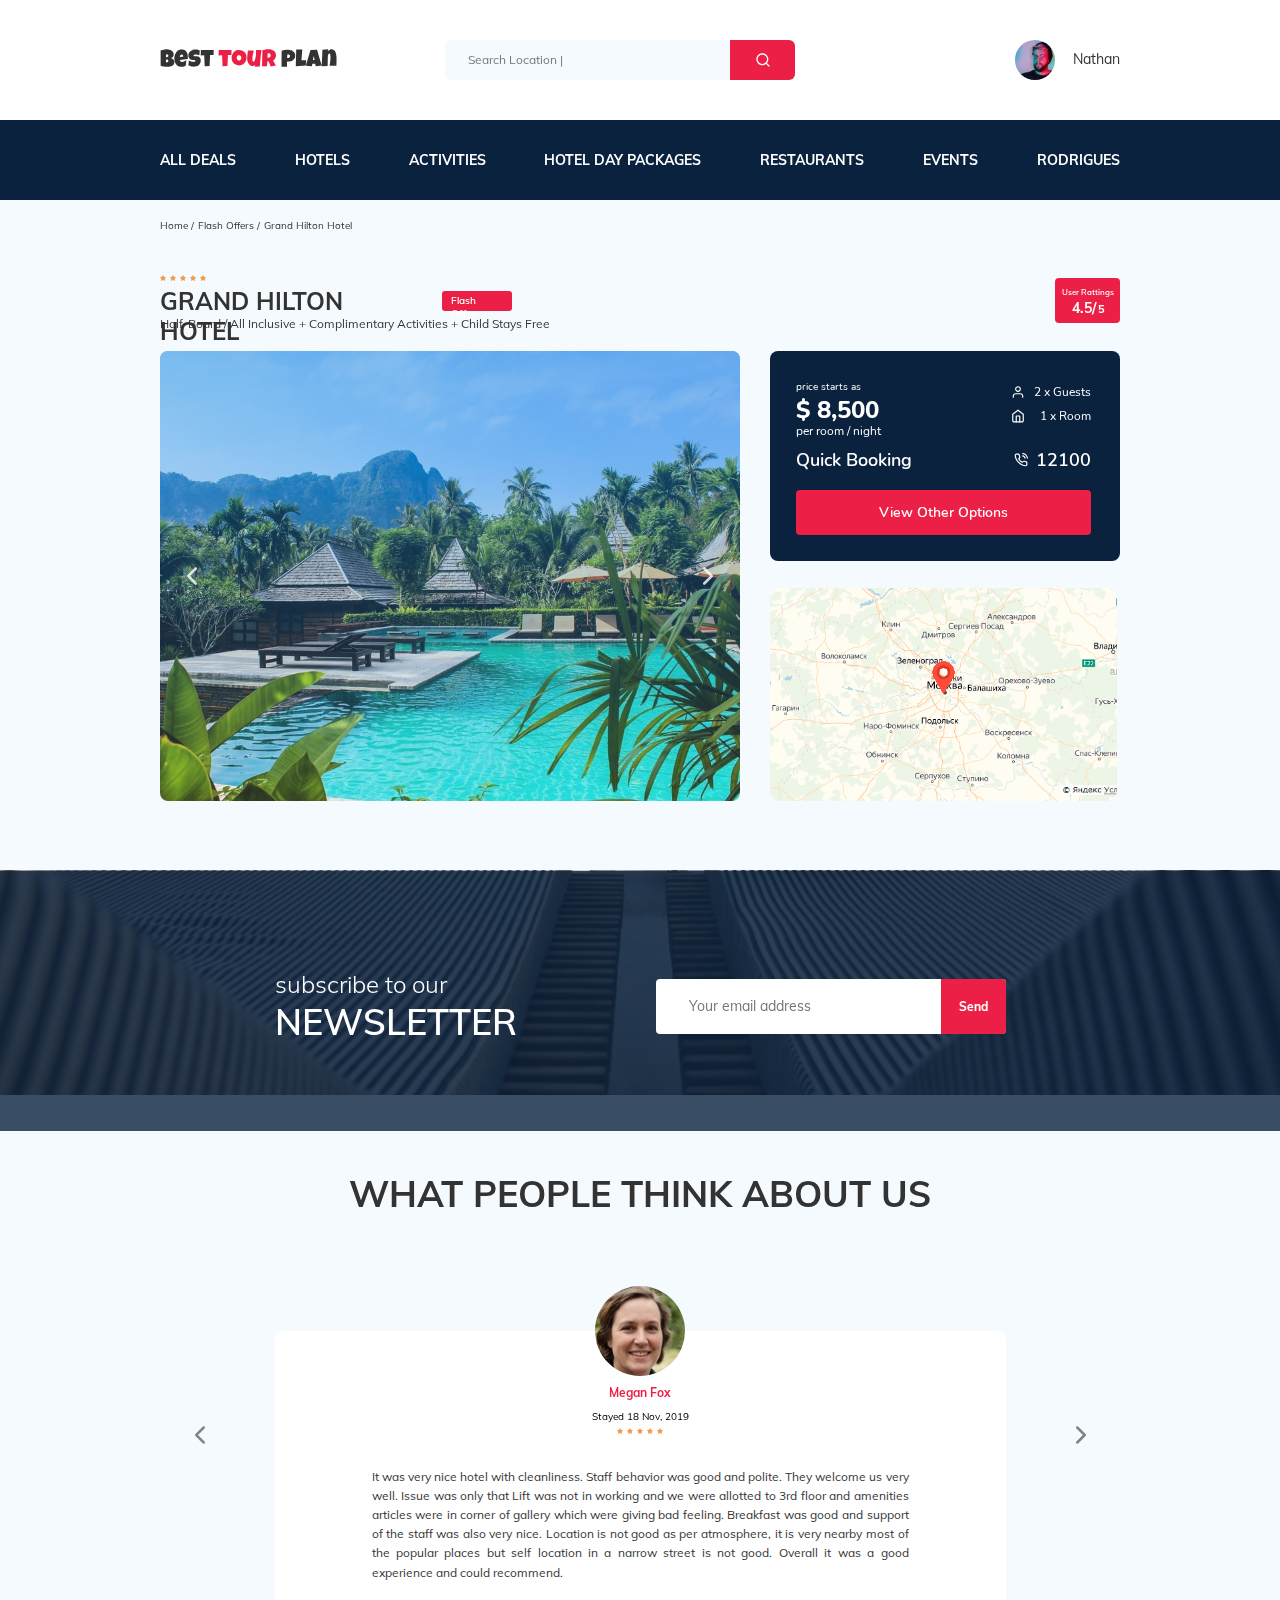
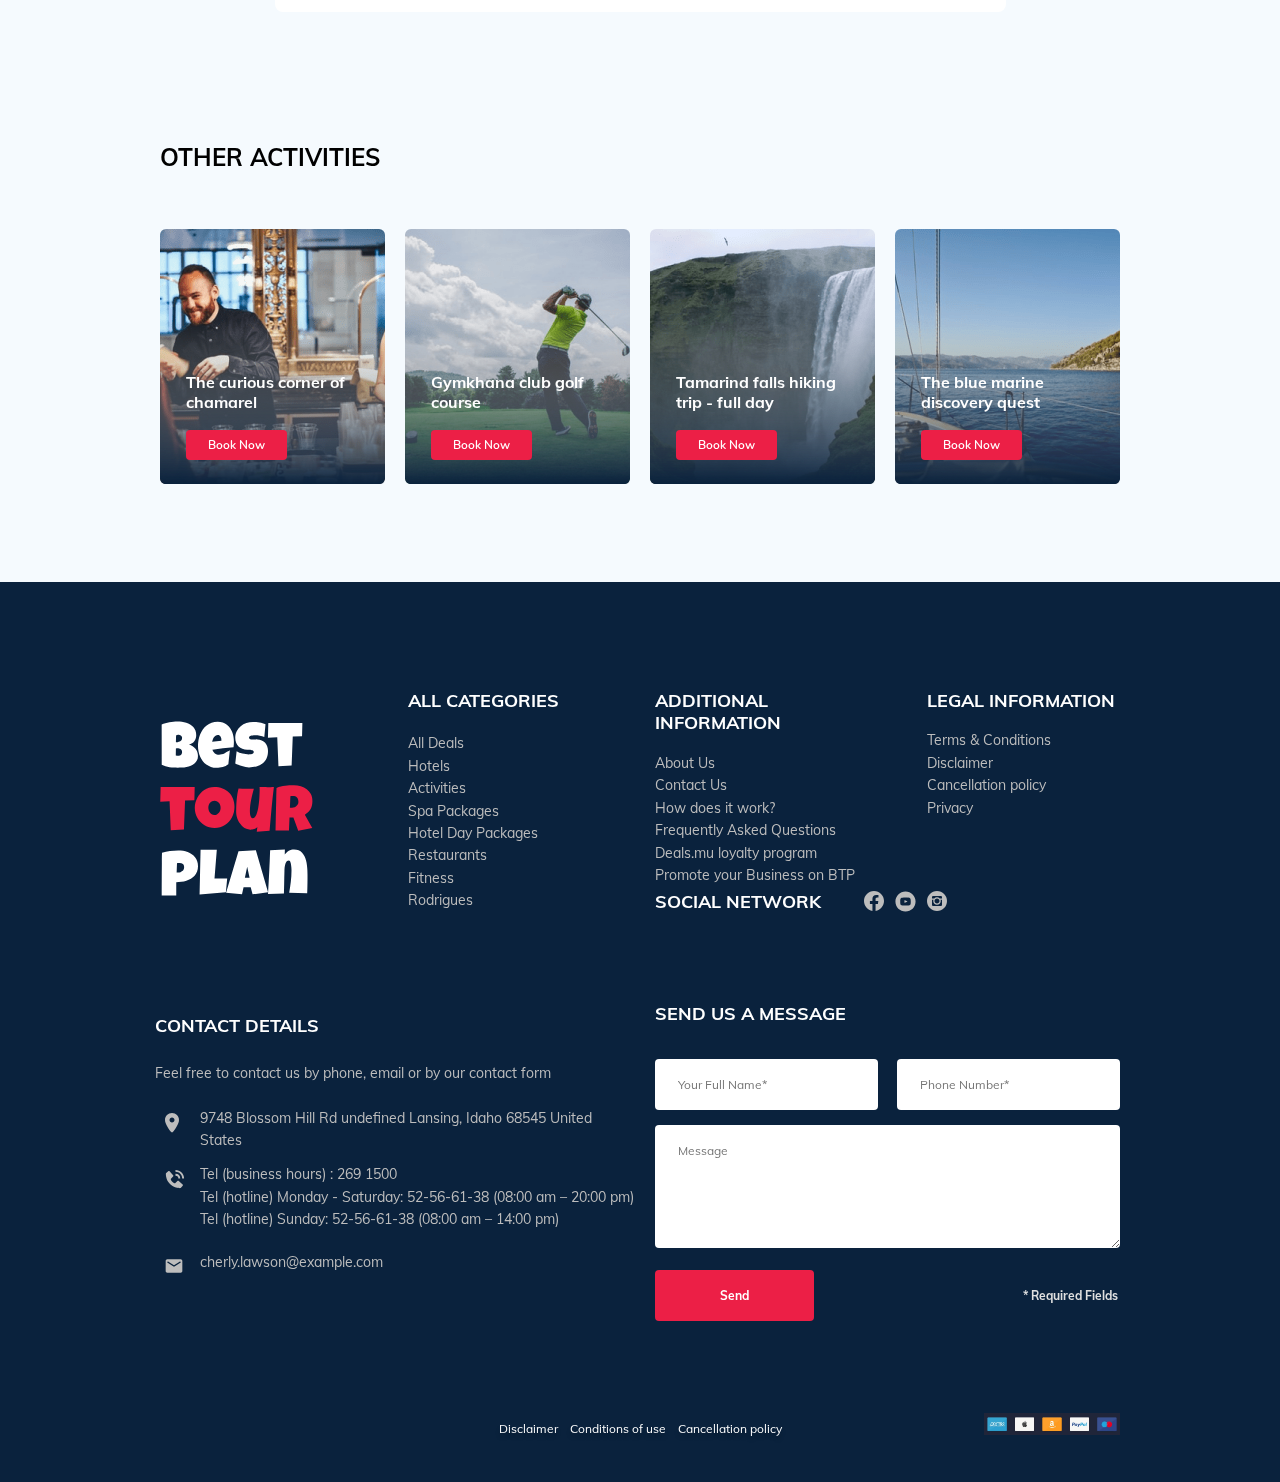
==== commit 0aaaec18: "fix: map added and loading func" ====
--- a/index.html
+++ b/index.html
@@ -4,8 +4,9 @@
         <meta charset="UTF-8">
         <meta name="viewport" content="width=device-width, initial-scale=1.0">
         <title>Tour Plan, Booking Service</title>
-        <link rel="stylesheet" href="css/normalize.css">
+        <link rel="stylesheet" href="css/normalize.min.css">
         <link rel="stylesheet" href="css/swiper-bundle.min.css">
+        <link rel="stylesheet" href="css/fonts.css">
         <link rel="stylesheet" href="css/style.css">
         <link rel="icon" href="img/favicon.ico" type="image/x-icon">
     </head>
@@ -195,10 +196,10 @@
                         </h2>
                     </div>
                     <!-- /.hero__booking -->
-                    <div class="hero__map">
-                        <iframe src="https://www.google.com/maps/embed?pb=!1m18!1m12!1m3!1d80996.30250135194!2d5.529055718195776!3d50.62461905690224!2m3!1f0!2f0!3f0!3m2!1i1024!2i768!4f13.1!3m3!1m2!1s0x47c0f74b8eacfcfb%3A0x40099ab2f4d6b40!2z0JvRjNC10LYsINCR0LXQu9GM0LPQuNGP!5e0!3m2!1sru!2sde!4v1609158896006!5m2!1sru!2sde" style="border-radius:10px; width: 100%; height: 100%; border: none;" allowfullscreen="" aria-hidden="false" tabindex="0"></iframe>
-                    </div>
-                    <!-- /.hero__map -->
+                    <div class="hero__map ymap-container">
+                        <div class="loader loader-default"></div>
+                        <div id="map-yandex"></div>
+                    </div><!-- .ymap-container -->
                 </div>
                 <!-- /.hero-right -->
             </div>
@@ -262,11 +263,11 @@
                                     <span class="profile__name">Edward Snowden</span> <!-- /.profile__name -->
                                     <span class="profile__text">Stayed 13 Dec, 2014</span> <!-- /.profile__text -->
                                     <div class="stars profile__stars">
-                                        <img src="img/star.svg" alt="star">
-                                        <img src="img/star.svg" alt="star">
-                                        <img src="img/star.svg" alt="star">
-                                        <img src="img/star.svg" alt="star">
-                                        <img src="img/star.svg" alt="star">
+                                        <img src="img/star.svg" class = "profile__star" alt="star">
+                                        <img src="img/star.svg" class = "profile__star" alt="star">
+                                        <img src="img/star.svg" class = "profile__star" alt="star">
+                                        <img src="img/star.svg" class = "profile__star" alt="star">
+                                        <img src="img/star.svg" class = "profile__star" alt="star">
                                     </div>
                                 </div>
                                 <!-- /.reviews__profile -->
@@ -287,11 +288,11 @@
                                     <span class="profile__name">Niels Guppert</span> <!-- /.profile__name -->
                                     <span class="profile__text">Stayed 11 Feb, 2018</span> <!-- /.profile__text -->
                                     <div class="stars profile__stars">
-                                        <img src="img/star.svg" alt="star">
-                                        <img src="img/star.svg" alt="star">
-                                        <img src="img/star.svg" alt="star">
-                                        <img src="img/star.svg" alt="star">
-                                        <img src="img/star.svg" alt="star">
+                                        <img src="img/star.svg" class = "profile__star" alt="star">
+                                        <img src="img/star.svg" class = "profile__star" alt="star">
+                                        <img src="img/star.svg" class = "profile__star" alt="star">
+                                        <img src="img/star.svg" class = "profile__star" alt="star">
+                                        <img src="img/star.svg" class = "profile__star" alt="star">
                                     </div>
                                 </div>
                                 <!-- /.reviews__profile -->
@@ -367,7 +368,9 @@
             <div class="container">
                 <div class="footer-wrapper">
                     <div class="footer__logo">
-                        <img src="img/vertical-logo.svg" alt="Logo: Best Tour Plan" class="logo">
+                        <a href="#">
+                            <img src="img/vertical-logo.svg" alt="Logo: Best Tour Plan" class="logo">
+                        </a>
                     </div>
                     <div class="footer__list footer__categories">
                         <h3 class="footer__title">All Categories</h3>
@@ -534,5 +537,6 @@
         <script src="js/jquery.mask.min.js"></script>
         <script src="js/aos.js"></script>
         <script src="js/main.js"></script>
+        <script src="js/mapbasics.js"></script>
     </body>
 </html>--- a/css/fonts.css
+++ b/css/fonts.css
@@ -0,0 +1,2 @@
+@font-face{font-family:'Mulish';font-style:normal;font-weight:700;src:local("Mulish Bold"),url(../fonts/Mulish-Bold.ttf) format("truetype")}@font-face{font-family:'Mulish';font-style:normal;font-weight:600;src:local("Mulish SemiBold"),url(../fonts/Mulish-SemiBold.ttf) format("truetype")}@font-face{font-family:'Mulish';font-style:normal;font-weight:400;src:local("Mulish Regular"),url(../fonts/Mulish-Regular.ttf) format("truetype")}@font-face{font-family:'Mulish';font-style:normal;font-weight:300;src:local("Mulish Light"),url(../fonts/Mulish-Light.ttf) format("truetype")}@font-face{font-family:'Nunito';font-style:normal;font-weight:600;src:local("Nunito SemiBold"),url(../fonts/Nunito-SemiBold.ttf) format("truetype")}@font-face{font-family:'Nunito';font-style:normal;font-weight:400;src:local("Nunito Reqular"),url(../fonts/Nunito-Regular.ttf) format("truetype")}@font-face{font-family:'Nunito';font-style:normal;font-weight:800;src:local("Nunito ExtraBold"),url(../fonts/Nunito-ExtraBold.ttf) format("truetype")}
+/*# sourceMappingURL=fonts.css.map */--- a/css/style.css
+++ b/css/style.css
@@ -1,2 +1,2 @@
-*{-webkit-box-sizing:border-box;box-sizing:border-box;margin:0;padding:0}body{background-color:#F5FAFE}.container{max-width:1110px;border:1px solid red;margin:auto}.body-hidden,.body-hidden-an{overflow:hidden}.arrow{position:relative}label.invalid-messages{position:absolute;top:-50px;left:-210px;color:red}@font-face{font-family:'Mulish';font-style:normal;font-weight:700;src:local("Mulish Bold"),url(../fonts/Mulish-Bold.ttf) format("truetype")}@font-face{font-family:'Mulish';font-style:normal;font-weight:600;src:local("Mulish SemiBold"),url(../fonts/Mulish-SemiBold.ttf) format("truetype")}@font-face{font-family:'Mulish';font-style:normal;font-weight:400;src:local("Mulish Regular"),url(../fonts/Mulish-Regular.ttf) format("truetype")}@font-face{font-family:'Mulish';font-style:normal;font-weight:300;src:local("Mulish Light"),url(../fonts/Mulish-Light.ttf) format("truetype")}@font-face{font-family:'Nunito';font-style:normal;font-weight:600;src:local("Nunito SemiBold"),url(../fonts/Nunito-SemiBold.ttf) format("truetype")}@font-face{font-family:'Nunito';font-style:normal;font-weight:400;src:local("Nunito Reqular"),url(../fonts/Nunito-Regular.ttf) format("truetype")}@font-face{font-family:'Nunito';font-style:normal;font-weight:800;src:local("Nunito ExtraBold"),url(../fonts/Nunito-ExtraBold.ttf) format("truetype")}.header{background-color:white}.header__container{display:-webkit-box;display:-ms-flexbox;display:flex;-webkit-box-align:center;-ms-flex-align:center;align-items:center;-webkit-box-pack:justify;-ms-flex-pack:justify;justify-content:space-between}.header__block{display:-webkit-box;display:-ms-flexbox;display:flex;-webkit-box-align:center;-ms-flex-align:center;align-items:center}.header__search{margin-left:108px;width:350px;height:40px;margin-top:40px;margin-bottom:40px;position:relative}.header__search-another{display:none}.header__nav{width:100%;display:-webkit-box;display:-ms-flexbox;display:flex;-webkit-box-pack:justify;-ms-flex-pack:justify;justify-content:space-between;-webkit-box-align:center;-ms-flex-align:center;align-items:center;margin-top:31px;margin-bottom:31px}.header__logo{width:177px;height:24px}.header__user{width:40px;height:40px;border-radius:50%;-o-object-fit:cover;object-fit:cover}.header__nathan{display:-webkit-box;display:-ms-flexbox;display:flex;-webkit-box-align:center;-ms-flex-align:center;align-items:center}.header__nathan-another{display:-webkit-box;display:-ms-flexbox;display:flex;-webkit-box-align:center;-ms-flex-align:center;align-items:center;text-decoration:none;display:none}.header__text{margin-left:18px}.header__input{width:100%;height:100%;background:#F5FAFE;border-radius:6px;border:none;padding:12px 75px 13px 23px;font-family:Mulish, sans-serif;font-size:12px;line-height:15px;color:#333333}.header__button{position:absolute;right:0;height:100%;width:65px;background:#EC1F46;border-radius:0px 6px 6px 0px;border:none;cursor:pointer}.header__link{font-family:Mulish, sans-serif;font-weight:700;font-size:14px;line-height:18px;text-transform:uppercase;color:#FFFFFF;text-decoration:none}.header__bottom{background:#0A223D;z-index:1000}.header__text{font-family:Mulish, sans-serif;font-size:14px;line-height:17.5px;color:#333333}.header__nathan{text-decoration:none}.header__mobile-menu{display:none}.header__zoom{padding:12px 24px 12px 25px}.breadcrump__link{font-family:Mulish, sans-serif;font-size:10px;font-weight:400;line-height:12.55px;color:#333333;text-decoration:none}.breadcrump__link::after{content:'/'}.breadcrump__link:last-child::after{content:none}.breadcrump__container{padding-top:18px;padding-bottom:18px;line-height:12px}.stars{margin-top:24px;margin-bottom:5px;display:-webkit-box;display:-ms-flexbox;display:flex}.stars__element{margin-right:4px;display:block}.stars__element:last-child{margin-right:0}.titles__container{display:-ms-grid;display:grid;-webkit-box-align:center;-ms-flex-align:center;align-items:center}.titles__main-title{font-family:Mulish, sans-serif;font-weight:bold;font-size:24px;line-height:30px;color:#333333;text-transform:uppercase}.titles__main-title-block{width:268px;height:30px}.titles__descr{font-family:Mulish, sans-serif;font-size:12px;line-height:15.06px;color:#333333}.titles__descr-block{-ms-grid-row:3;-ms-grid-row-span:1;grid-row:3/4;margin-bottom:20px;line-height:14px}.titles__flash-offer{margin-left:14px;width:70px;height:20px;background:#EC1F46;border-radius:3px;padding:3px 9px 4px 9px;font-family:Mulish, sans-serif;font-weight:600;font-size:10px;line-height:13px;color:#FFFFFF;cursor:pointer}.titles__flash-and-title-block{-ms-grid-row:2;-ms-grid-row-span:1;grid-row:2/3;display:-webkit-box;display:-ms-flexbox;display:flex;-webkit-box-align:center;-ms-flex-align:center;align-items:center}.titles__ratting{cursor:pointer;-ms-grid-column-align:end;justify-self:end;-ms-grid-row:1;-ms-grid-row-span:3;grid-row:1/4;width:65px;height:45px;background:#EC1F46;border-radius:4px;padding:9px 6px 6px 7px}.titles__ratting-text{display:-webkit-box;display:-ms-flexbox;display:flex;-webkit-box-orient:vertical;-webkit-box-direction:normal;-ms-flex-direction:column;flex-direction:column;-webkit-box-align:center;-ms-flex-align:center;align-items:center;color:#ffffff}.titles__ratting-text-first{font-family:Mulish, sans-serif;font-weight:600;font-size:8px;line-height:10px;margin-bottom:2px}.titles__ratting-text-second{font-family:Mulish, sans-serif;font-weight:700;font-size:14px;line-height:18px}.titles__ratting-text-small{font-size:11px;margin-left:-2px}.titles__buttons{background:#EC1F46;border-radius:4px;border:none;padding:10px 15px;font-family:Mulish;font-weight:bold;font-size:12px;line-height:15px;color:white;cursor:pointer}.titles__button-block{-ms-grid-row:4;-ms-grid-row-span:1;grid-row:4/5;margin-top:0px;margin-bottom:100px}.hero__container{display:-webkit-box;display:-ms-flexbox;display:flex;-webkit-box-pack:justify;-ms-flex-pack:justify;justify-content:space-between;-ms-flex-wrap:wrap;flex-wrap:wrap;padding-bottom:70px}.hero__left{width:728px;height:450px;background:-webkit-gradient(linear, left top, left bottom, from(rgba(0,122,223,0.48)), to(rgba(255,255,255,0.128)));background:linear-gradient(180deg, rgba(0,122,223,0.48) 0%, rgba(255,255,255,0.128) 100%);border-radius:8px;margin:0;padding:0}.hero__right{display:-webkit-box;display:-ms-flexbox;display:flex;-webkit-box-orient:vertical;-webkit-box-direction:normal;-ms-flex-direction:column;flex-direction:column;-webkit-box-pack:justify;-ms-flex-pack:justify;justify-content:space-between;-ms-flex-wrap:wrap;flex-wrap:wrap}.hero__booking{width:350px;background:#0A223D;border-radius:8px;padding:29px 29px 26px 26px;color:#ffffff}.hero__booking-first{display:-webkit-box;display:-ms-flexbox;display:flex;-webkit-box-pack:justify;-ms-flex-pack:justify;justify-content:space-between}.hero__booking-second{display:-webkit-box;display:-ms-flexbox;display:flex;-webkit-box-pack:justify;-ms-flex-pack:justify;justify-content:space-between;margin-top:9px}.hero__booking-button{margin-top:17px;width:100%;cursor:pointer;height:45px;background:#EC1F46;border-radius:4px;border:none;font-family:'Nunito', sans-serif;font-style:normal;font-weight:600;font-size:14px;line-height:19px;color:inherit}.hero__price-first{font-family:'Nunito', sans-serif;font-size:10px;line-height:14px;font-weight:400;display:block}.hero__price-second{font-family:'Nunito', sans-serif;font-weight:800;font-size:24px;line-height:33px;display:block}.hero__price-third{font-family:'Nunito', sans-serif;font-size:12px;line-height:16px;font-weight:400;display:block;margin-top:-4px}.hero__descr-to-price{margin-top:4px}.hero__descr-to-price-text{font-family:'Nunito', sans-serif;font-weight:400;font-size:12px;line-height:16px}.hero__descr-guests{width:80px;display:-webkit-box;display:-ms-flexbox;display:flex;-webkit-box-pack:justify;-ms-flex-pack:justify;justify-content:space-between;-webkit-box-align:center;-ms-flex-align:center;align-items:center}.hero__descr-room{margin-top:8px;width:80px;display:-webkit-box;display:-ms-flexbox;display:flex;-webkit-box-pack:justify;-ms-flex-pack:justify;justify-content:space-between;-webkit-box-align:center;-ms-flex-align:center;align-items:center}.hero__quick-booking{font-family:'Nunito', sans-serif;font-weight:600;font-size:18px;line-height:25px}.hero__tel{display:-webkit-box;display:-ms-flexbox;display:flex;-webkit-box-align:center;-ms-flex-align:center;align-items:center}.hero__tel-a{font-family:'Nunito', sans-serif;font-weight:600;font-size:18px;line-height:25px;color:inherit;text-decoration:none;margin-left:8px}.hero__map{width:347px;height:213px;background:#0A223D;border-radius:10px}.hero__img-first{background-image:url("../img/slide-one.jpg")}.hero__img-second{background-image:url("../img/slide-two.jpg")}.hero__img-third{background-image:url("../img/slide-three.jpg")}.swiper-slide-an{background-repeat:no-repeat;background-position:center;background-size:cover;position:relative}.swiper-slide-an::after{content:'';position:absolute;top:0;left:0;background:-webkit-gradient(linear, left top, left bottom, from(rgba(0,122,223,0.48)), to(rgba(255,255,255,0.128)));background:linear-gradient(rgba(0,122,223,0.48), rgba(255,255,255,0.128));width:100%;height:100%}.newsletter{position:relative;padding-top:98px;padding-bottom:87px}.newsletter:before{position:absolute;content:'';top:0;right:0;left:0;bottom:0;width:100%;height:100%;background-color:rgba(10,34,61,0.8)}.newsletter-container{display:-webkit-box;display:-ms-flexbox;display:flex;-webkit-box-pack:justify;-ms-flex-pack:justify;justify-content:space-between;-webkit-box-align:center;-ms-flex-align:center;align-items:center;max-width:731px;margin:auto;color:white}.newsletter__text{display:-webkit-box;display:-ms-flexbox;display:flex;-webkit-box-orient:vertical;-webkit-box-direction:normal;-ms-flex-direction:column;flex-direction:column;z-index:2;margin:0}.newsletter__subscribe{font-family:Mulish;font-size:24px;line-height:30px;font-weight:300}.newsletter__subscribe-newsletter{font-family:Mulish;font-weight:600;font-size:36px;line-height:45px;text-transform:uppercase;font-weight:600}.newsletter__search{width:350px}.newsletter__form{display:-webkit-box;display:-ms-flexbox;display:flex;position:relative;overflow:hidden;border-radius:4px;height:55px}.form__input{width:350px;height:100%;padding-left:33px;padding-right:75px;background-color:white;border:none;font-size:14px;line-height:18px;color:#BDBDBD;font-family:Mulish}.form__button{position:absolute;top:0;right:0;height:100%;width:65px;border:none;background:#EC1F46;color:white;font-weight:700;font-size:12px;line-height:15px;font-family:Mulish;cursor:pointer}.swiper-slide-reviews{margin-top:45px;display:-webkit-box;display:-ms-flexbox;display:flex;-webkit-box-pack:center;-ms-flex-pack:center;justify-content:center}.swiper-button{position:absolute;top:50%;z-index:99;cursor:pointer;width:10px;height:18px;margin-top:-23px}.swiper-button-next{right:-160px}.swiper-button-prev{left:-160px}.swiper-container-wrapper{position:relative;max-width:731px;margin:auto}.swiper-container-reviews{max-width:100%;position:static;overflow:hidden}.container-title{margin:auto;color:#333333;font-size:36px;font-weight:700;text-transform:uppercase;text-align:center;margin-bottom:70px;margin-top:40px;line-height:45px}.reviews{font-family:Mulish;margin-bottom:70px}.reviews__text{padding-top:136px;padding-bottom:30px;display:-webkit-box;display:-ms-flexbox;display:flex;-webkit-box-align:center;-ms-flex-align:center;align-items:center;margin:auto;width:537px;color:#333333;font-size:12px;font-weight:400;line-height:19.2px;font-family:Mulish;text-align:justify}.reviews__background{background-color:white;width:100%;border-radius:8px}.profile{display:-webkit-box;display:-ms-flexbox;display:flex;-webkit-box-orient:vertical;-webkit-box-direction:normal;-ms-flex-direction:column;flex-direction:column;-webkit-box-align:center;-ms-flex-align:center;align-items:center;z-index:99;position:absolute;top:-45px}.profile__icon{width:90px;height:90px;border-radius:50%;-o-object-fit:cover;object-fit:cover;margin-bottom:9px}.profile__name{margin-bottom:10px;color:#EC1F46;font-family:Mulish;font-size:12px;font-weight:700;line-height:15px}.profile__text{font-family:Mulish;font-size:10px;font-weight:400;line-height:13px}.profile__star{margin-right:4px}.profile__star:last-child{margin-right:0}.profile__stars{margin-top:5px}.activities{padding-bottom:98px;padding-top:60px}.activities__title{padding:0;margin:0;font-family:Mulish;font-weight:bold;font-size:24px;line-height:30px;text-transform:uppercase}.activities__photos{margin-top:57px;display:-webkit-box;display:-ms-flexbox;display:flex;-webkit-box-pack:justify;-ms-flex-pack:justify;justify-content:space-between;-ms-flex-wrap:wrap;flex-wrap:wrap}.activities__photo{width:255px;height:255px;-o-object-fit:cover;object-fit:cover;border-radius:6px}.activities__block-with-photo{position:relative;max-height:255px}.activities__overflow{position:absolute;top:0;left:0;width:100%;height:100%;max-height:255px}.activities__descr{font-family:Mulish;font-weight:bold;font-size:16px;line-height:20px;position:absolute;top:143px;left:26px;color:white;display:block;width:160px}.activities__descr-last{width:200px}.activities__button{background:#EC1F46;border-radius:4px;border:none;color:white;padding:7px 22px;position:absolute;top:201px;left:26px;font-family:Nunito;font-style:normal;font-weight:600;font-size:12px;line-height:16px;cursor:pointer}.footer{background-color:#0A223D;color:white;padding-top:108px;padding-bottom:46px;font-family:Mulish}.footer__social-icons{-ms-grid-column:4;grid-column:4;-ms-grid-row:5;-ms-grid-row-span:1;grid-row:5/6;-ms-grid-column-align:end;justify-self:end;-ms-flex-item-align:center;-ms-grid-row-align:center;align-self:center;width:136px;height:22px;margin-top:80px}.footer__disclaimer-and-others{height:15px;width:283px;display:-webkit-box;display:-ms-flexbox;display:flex;-webkit-box-pack:justify;-ms-flex-pack:justify;justify-content:space-between;-webkit-box-align:center;-ms-flex-align:center;align-items:center;font-family:Mulish;font-size:12px;line-height:15px;text-shadow:0px 4px 4px rgba(0,0,0,0.25);color:white;-ms-grid-column:1;-ms-grid-column-span:4;grid-column:1/5;-ms-grid-row:5;-ms-grid-row-span:1;grid-row:5/6;margin:auto;margin-top:90px}.footer-wrapper{display:-ms-grid;display:grid;-ms-grid-columns:(minmax(min-content, 1fr))[4];grid-template-columns:repeat(4, minmax(-webkit-min-content, 1fr));grid-template-columns:repeat(4, minmax(min-content, 1fr));grid-gap:10px;grid-auto-rows:minmax(40px, -webkit-min-content);grid-auto-rows:minmax(40px, min-content)}.footer__logo{width:166px;height:192px;margin-top:31px;-ms-grid-row:1;-ms-grid-row-span:2;grid-row:1 / 3;-ms-flex-item-align:center;-ms-grid-row-align:center;align-self:center}.footer__categories{-ms-grid-row:1;-ms-grid-row-span:3;grid-row:1 / 4;margin-left:5px;width:156px;height:218px}.footer__social-network{-ms-grid-row:2;-ms-grid-row-span:2;grid-row:2 / 4;-ms-grid-column:3;-ms-grid-column-span:2;grid-column:3 / 5;display:-webkit-box;display:-ms-flexbox;display:flex;-webkit-box-align:start;-ms-flex-align:start;align-items:start;margin-top:14px;margin-left:10px}.footer__social-links{display:-webkit-box;display:-ms-flexbox;display:flex;-webkit-box-align:center;-ms-flex-align:center;align-items:center;min-width:83px;-webkit-box-pack:justify;-ms-flex-pack:justify;justify-content:space-between}.footer__contact-details{-ms-grid-column:1;-ms-grid-column-span:2;grid-column:1 / 3;margin-left:-5px;margin-top:52px}.footer__ul{padding:0;list-style:none;margin-top:17px}.footer__title{font-weight:700;font-size:18px;line-height:22.59px;margin:0;margin-bottom:16px;text-transform:uppercase}.footer__title--inline{margin:0 43px 0 0}.footer__item{font-family:Mulish;font-weight:400;font-size:14px;line-height:22.4px;color:#BDBDBD;display:-webkit-box;display:-ms-flexbox;display:flex;-webkit-box-align:start;-ms-flex-align:start;align-items:flex-start}.footer__item--mb2{margin-bottom:18px}.footer__icon{margin-right:20px}.footer__icon-wrapper{min-width:40px}.footer__link{text-decoration:none;color:#BDBDBD}.footer__text{color:#BDBDBD;margin-bottom:20px;margin-top:25px;font-family:Mulish}.footer__text-another{font-size:14px;margin-top:28px}.footer__contacts-form{grid-column:span 2;-ms-flex-item-align:center;-ms-grid-row-align:center;align-self:center;margin-top:30px;margin-left:10px}.footer__input{background-color:white;border-radius:4px;max-width:255px;padding:18px 23px;font-size:12px;line-height:15px;color:#BDBDBD;border:none;margin-bottom:15px;-ms-flex-preferred-size:48%;flex-basis:48%;margin-top:18px;position:relative}.footer__message{background-color:white;border-radius:4px;padding:18px 23px;font-size:12px;line-height:15px;color:#BDBDBD;border:none;-ms-flex-preferred-size:100%;flex-basis:100%;height:123px;margin-bottom:22px}.footer__button{background:#EC1F46;border-radius:4px;border:none;padding:18px 65px;font-family:Mulish;font-weight:bold;font-size:12px;line-height:15px;color:white}.footer__info{font-family:Mulish;font-weight:bold;font-size:12px;line-height:15px;color:#E0E0E0;margin-right:2px}.footer__form{display:-webkit-box;display:-ms-flexbox;display:flex;-webkit-box-align:center;-ms-flex-align:center;align-items:center;-ms-flex-wrap:wrap;flex-wrap:wrap;-webkit-box-pack:justify;-ms-flex-pack:justify;justify-content:space-between}.footer__legal{-ms-grid-column-align:end;justify-self:end}.footer__additional{margin-left:10px;height:171px}.footer__legal{margin-right:5px}.footer__cat-ul{margin-top:20px}.footer__ul-contacts{margin-left:10px;margin-top:31px}.footer__cont{margin-bottom:0;margin-top:-10px}.footer__last-elem{margin-top:26.1px}.footer__tel{text-decoration:none;color:inherit}.footer__email{text-decoration:none;color:inherit}.footer__button{cursor:pointer}.text-one{margin-top:-6px;margin-left:-5px}.modal{font-family:Mulish}.modal__overlay{position:fixed;left:0;top:0;right:0;bottom:0;background-color:rgba(0,143,223,0.39);z-index:3100;visibility:hidden;opacity:0;-webkit-transition:opacity 0.2s;transition:opacity 0.2s}.modal__overlay--visible{visibility:visible;opacity:1}.modal__dialog{position:fixed;top:50%;left:50%;-webkit-transform:translate(-50%, -50%);transform:translate(-50%, -50%);max-width:478px;padding:33px 88px;background-color:#0A223D;color:white;z-index:3101;border-radius:8px;visibility:hidden;opacity:0;-webkit-transition:opacity 0.2s;transition:opacity 0.2s}.modal__dialog--visible{visibility:visible;opacity:1}.modal__close{position:absolute;right:18px;top:17px;text-decoration:none;cursor:pointer}.modal__input{width:100%;background-color:white;border-radius:4px;padding:18px 23px;color:black;border:none;margin-top:15px;height:50px;font-family:Mulish;font-size:12px;line-height:15px;font-weight:400}.modal__message{background-color:white;border-radius:4px;padding:18px 23px;color:black;border:none;width:100%;height:123px;margin-top:15px;font-family:Mulish;font-size:12px;line-height:15px;font-weight:400}.modal__button{background:#EC1F46;border-radius:4px;border:none;padding:18px 65px;font-family:Mulish;font-weight:bold;font-size:12px;line-height:15px;color:white;cursor:pointer;margin-top:15px}.modal__info{font-family:Mulish;font-weight:bold;font-size:12px;line-height:15px;color:#E0E0E0;margin-left:42px}.modal__title{font-weight:bold;font-size:18px;line-height:23px;text-transform:uppercase;text-align:center}.swiper-button-prev-one{position:absolute;top:50%;margin-top:-9px;left:27px;z-index:1}.swiper-button-next-one{position:absolute;top:50%;margin-top:-9px;right:27px;z-index:1}@media (max-width: 1370px){.container{width:1000px}.hero__left{width:620px}.activities__photo{width:235px}.activities__block-with-photo{width:235px}.activities__descr-last{width:180px}.swiper-button-prev{left:-80px}.swiper-button-next{right:-80px}}@media (max-width: 1370px){.footer__social-network{margin-top:20px}}@media (max-width: 1300px){.container{width:960px;border:1px solid yellow}.hero__left{width:580px}.activities__photo{width:225px}.activities__block-with-photo{width:225px}}@media (max-width: 1200px){.container{width:900px;border:1px solid green}.hero__left{width:520px}.activities__photo{width:213.75px}.activities__block-with-photo{width:213.75px}.swiper-button-prev{left:-90px}.swiper-button-next{right:-90px}.modal__dialog{padding:33px 70px}.modal__info{margin-left:78px}}@media (max-width: 1080px){.container{width:850px;border:1px solid red}.hero__left{width:470px}.activities__photo{width:410px}.activities__block-with-photo{width:410px}.activities__block-with-photo:last-child{margin-top:30px}.activities__block-with-photo:nth-last-child(2){margin-top:30px}.footer__social-network{margin-top:50px}.swiper-button-prev{left:-70px}.swiper-button-next{right:-70px}label.invalid-messages{font-size:14px;left:-180px}}@media (max-width: 992px){.container{width:800px;border:1px solid yellow}.header__link{font-size:13px;line-height:16.5px}.header__logo{width:150px;height:21px}.header__search{margin-left:70px}.header__nav{margin-top:22px;margin-bottom:29px}.hero__left{width:420px}.newsletter{padding-top:92px;padding-bottom:93px}.activities__photo{width:390px}.activities__block-with-photo{width:390px}.activities__block-with-photo:last-child{margin-top:20px}.activities__block-with-photo:nth-last-child(2){margin-top:20px}.reviews__text{max-width:500px}.footer{padding-bottom:33px;padding-top:73px}.footer__input{max-width:100%}.footer-wrapper{-ms-grid-columns:(1fr)[6];grid-template-columns:repeat(6, 1fr);grid-gap:40px}.footer__logo{-ms-grid-row:1;-ms-grid-row-span:1;grid-row:1 / 2;grid-column:span 2}.footer__social-network{-ms-grid-row:1;-ms-grid-row-span:1;grid-row:1 / 2;grid-column:span 4;-ms-flex-item-align:center;-ms-grid-row-align:center;align-self:center}.footer__categories{-ms-grid-row:2;-ms-grid-row-span:1;grid-row:2 / 3;grid-column:span 2}.footer__additional{grid-column:span 2}.footer__legal{grid-column:span 2}.footer__contact-details{-ms-grid-row:3;grid-row:3;grid-column:span 5}.footer__contacts-form{-ms-grid-row:4;grid-row:4;grid-column:span 5}.footer__disclaimer-and-others{-ms-grid-column:1;-ms-grid-column-span:2;grid-column:1/3;margin-top:56px}.footer__social-icons{-ms-grid-column:5;-ms-grid-column-span:2;grid-column:5/7;margin-top:56px}.modal__dialog{padding:33px 45px}.swiper-button-prev{left:-40px}.swiper-button-next{right:-40px}.swiper-container-wrapper{max-width:629px}}@media (max-width: 868px){.container{width:720px;border:1px solid green}.container-title{font-size:30px;line-height:38px}.header__link{font-size:12px;line-height:15px}.header__logo{width:132px;height:18px}.header__search{width:340px;margin-left:47px;margin-top:30px;margin-bottom:30px}.header__nav{margin-top:22px;margin-bottom:27px}.hero__container{padding-bottom:60px}.hero__left{width:100%}.hero__right{width:100%;-webkit-box-orient:horizontal;-webkit-box-direction:normal;-ms-flex-direction:row;flex-direction:row;margin-top:30px}.hero__booking{width:340px;padding:29px 22px 26px 23px}.hero__map{width:340px;height:210px}.activities__photo{width:350px}.activities__block-with-photo{width:350px}.activities__block-with-photo:last-child{margin-top:20px}.activities__block-with-photo:nth-last-child(2){margin-top:20px}.swiper-container-wrapper{max-width:579px}.modal__info{margin-left:10px}}@media (max-width: 768px){.container{width:700px;border:none}.container-title{margin-bottom:50px}.header__nav{margin-top:22px;margin-bottom:23px}.header__container-second{padding-left:14px;padding-right:14px}.activities{padding-bottom:70px}.activities__photo{width:340px}.activities__block-with-photo{width:340px}.activities__block-with-photo:last-child{margin-top:20px}.activities__block-with-photo:nth-last-child(2){margin-top:20px}.activities__descr-last{width:200px}.reviews{margin-bottom:60px}.reviews__text{max-width:455px}.footer-wrapper{-webkit-column-gap:0px;column-gap:0px}.footer__contact-details{grid-column:span 6}.footer__contacts-form{grid-column:span 6}.footer__logo{width:104px;height:120.29px;margin-top:0}.footer__social-network{margin-top:0;margin-left:-46px}.footer__categories{margin-left:0}.footer__additional{margin-left:-33px}.footer__legal{margin-right:12px}.footer__contact-details{margin-left:0;margin-top:31px}.footer__contacts-form{margin-top:-3px;margin-left:0}.footer__input{max-width:255px}.footer__contacts-form{max-width:540px}.footer__disclaimer-and-others{margin-top:23px}.footer__social-icons{margin-top:10px}.logo{width:96px;height:110px}.swiper-button-next{right:-50px;margin-top:-10px}.swiper-button-prev{left:-50px;margin-top:-10px}.modal__dialog{max-width:400px;width:85%;padding:33px 20px}}@media (max-width: 740px){.container{width:650px;border:1px solid yellow}.breadcrump{margin-top:70px}.header{position:fixed;z-index:3000;top:0;left:0;right:0}.header__search,.header__bottom,.header__nathan{display:none}.header__search-mobile{display:block;z-index:1000;margin-left:0;margin-bottom:39px;margin-top:35px;width:350px;position:relative}.header__mobile-menu{display:block;margin-right:0px;cursor:pointer;margin-top:-1px}.header__mobile-menu-hidden{display:none}.header__mobile-line{width:16px;height:1px;background:#333333;margin-bottom:4px}.header__mobile-line:last-child{margin-bottom:0}.header__logo{margin-top:25px;margin-bottom:25px}.header__text{margin-left:15px}.header__text-mobile{margin-left:0;margin-top:12px;color:#FFFFFF}.header__link{font-size:12px;line-height:15.06px}.header__nathan-mobile{display:-webkit-box;display:-ms-flexbox;display:flex;-webkit-box-orient:vertical;-webkit-box-direction:normal;-ms-flex-direction:column;flex-direction:column;-webkit-box-align:center;-ms-flex-align:center;align-items:center;margin-top:31px}.header__bottom-mobile{display:block;position:fixed;top:68px;left:0;right:0;height:100%;overflow:auto}.header__nav-mobile{margin-top:0px;margin-bottom:100px;-webkit-box-orient:vertical;-webkit-box-direction:normal;-ms-flex-direction:column;flex-direction:column;height:305px;-webkit-box-pack:justify;-ms-flex-pack:justify;justify-content:space-between}.header__container-mobile{-webkit-box-orient:vertical;-webkit-box-direction:normal;-ms-flex-direction:column;flex-direction:column}.hero__container{padding-bottom:40px;padding-top:18px}.hero__booking{width:100%}.hero__map{width:100%;margin-top:20px}.hero__right{margin-top:20px}.activities__photo{width:315px}.activities__block-with-photo{width:315px}.activities__block-with-photo:last-child{margin-top:20px}.activities__block-with-photo:nth-last-child(2){margin-top:20px}.swiper-container-wrapper{max-width:550px}}@media (max-width: 690px){.container{width:87.5%;border:1px solid green}.titles__ratting{display:none}.titles__flash-and-title-block{-ms-grid-row:1;-ms-grid-row-span:2;grid-row:1/3;-ms-grid-column:1;-ms-grid-column-span:2;grid-column:1/3;-webkit-box-orient:vertical;-webkit-box-direction:reverse;-ms-flex-direction:column-reverse;flex-direction:column-reverse;-webkit-box-align:start;-ms-flex-align:start;align-items:start}.titles__flash-offer{margin-left:0;margin-top:5px;margin-bottom:10px}.titles__descr-block{-ms-grid-column:1;-ms-grid-column-span:2;grid-column:1/3;width:100%}.stars{-ms-grid-row:1;-ms-grid-row-span:1;grid-row:1/2;-ms-grid-column:2;-ms-grid-column-span:1;grid-column:2/3;-ms-grid-column-align:end;justify-self:end;margin-top:11.33px}.hero__left{height:350px}.newsletter{padding-top:76px;padding-bottom:83px}.newsletter-container{-webkit-box-orient:vertical;-webkit-box-direction:normal;-ms-flex-direction:column;flex-direction:column;-webkit-box-align:start;-ms-flex-align:start;align-items:start}.newsletter__search{width:320px}.newsletter__text{margin-bottom:37px}.newsletter__subscribe{font-size:20px;line-height:25px}.newsletter__subscribe-newsletter{font-size:30px;line-height:38px;margin-top:5px}.activities__photo{width:100%}.activities__block-with-photo{width:48.5%}.activities__block-with-photo:last-child{margin-top:10px}.activities__block-with-photo:nth-last-child(2){margin-top:15px}.activities__block-with-photo:first-child{margin-right:15px}.footer__additional{margin-left:0}.footer__legal{margin-left:30px}.swiper-button-prev{left:-20px}.swiper-button-next{right:-20px}.reviews__text{max-width:400px}}@media (max-width: 600px){.activities__photo{width:100%}.activities__block-with-photo{width:48%}.footer__additional{margin-left:20px}.reviews__text{max-width:350px;width:75%}.swiper-container-wrapper{max-width:90%}}@media (max-width: 550px){.container-title{font-size:22px;line-height:23px}.header__search-mobile{width:280px}.header__nav-mobile{margin-top:0px;height:285px}.hero__left{height:250px}.profile__stars{margin-top:5px}.swiper-button-prev-one{left:10px}.swiper-button-next-one{right:10px}.footer{padding-bottom:21px;padding-top:69px}.footer-wrapper{-ms-grid-columns:1fr;grid-template-columns:1fr;-ms-grid-rows:(min-content)[6];grid-template-rows:repeat(6, -webkit-min-content);grid-template-rows:repeat(6, min-content);row-gap:30px}.footer__logo{-ms-grid-column:1;-ms-grid-column-span:1;grid-column:1 / 2;-ms-grid-row:1;-ms-grid-row-span:1;grid-row:1 / 2;margin-left:5px}.footer__social-network{-ms-grid-column:1;-ms-grid-column-span:1;grid-column:1 / 2;-ms-grid-row:2;-ms-grid-row-span:1;grid-row:2 / 3;-webkit-box-orient:vertical;-webkit-box-direction:normal;-ms-flex-direction:column;flex-direction:column;min-height:67px;-webkit-box-pack:justify;-ms-flex-pack:justify;justify-content:space-between;margin-top:2px;margin-left:4px}.footer__categories{-ms-grid-row:5;-ms-grid-row-span:1;grid-row:5 / 6;-ms-grid-column:1;-ms-grid-column-span:1;grid-column:1 / 2;margin-left:5px}.footer__additional{-ms-grid-row:4;-ms-grid-row-span:1;grid-row:4 / 5;-ms-grid-column:1;-ms-grid-column-span:1;grid-column:1 / 2;margin-left:5px}.footer__legal{-ms-grid-row:3;-ms-grid-row-span:1;grid-row:3 / 4;-ms-grid-column:1;-ms-grid-column-span:1;grid-column:1 / 2;-ms-grid-column-align:start;justify-self:start;margin-left:5px}.footer__contact-details{-ms-grid-column:1;-ms-grid-column-span:1;grid-column:1 / 2;-ms-grid-row:6;-ms-grid-row-span:1;grid-row:6 / 7;margin-left:0;margin-top:20px}.footer__contacts-form{-ms-grid-column:1;-ms-grid-column-span:1;grid-column:1 / 2;-ms-grid-row:7;-ms-grid-row-span:1;grid-row:7 / 8}.footer__input{-ms-flex-preferred-size:100%;flex-basis:100%;margin-top:15px;margin-bottom:0}.footer__message{margin-top:15px}.footer__disclaimer-and-others{-ms-grid-column:1;-ms-grid-column-span:1;grid-column:1/2;-ms-grid-row:8;-ms-grid-row-span:1;grid-row:8 / 9;width:90%;margin:0;-ms-grid-column-align:center;justify-self:center;-ms-flex-item-align:start;-ms-grid-row-align:start;align-self:start;font-size:12px;line-height:15px;font-family:Mulish}.footer__social-icons{-ms-grid-column:1;-ms-grid-column-span:1;grid-column:1/2;-ms-grid-row:8;-ms-grid-row-span:1;grid-row:8 / 9;margin-top:0;-ms-flex-item-align:end;-ms-grid-row-align:end;align-self:end;-ms-grid-column-align:start;justify-self:start;margin-top:25px;margin-left:5px}.footer__text-another{line-height:22.4px}.footer__ul-contacts{margin-left:5px;margin-top:21px}.footer__item-two{margin-top:25px}.footer__contacts-form{margin-top:7px}.footer__title{margin-bottom:0}.footer__input{max-width:100%}.footer__button{margin-top:22px}.footer__info{-ms-flex-preferred-size:100%;flex-basis:100%;margin-top:-150px}.footer__disclaimer-and-others{width:100%}.text-one{margin-top:-3px;margin-left:-13px}.activities{padding-top:40px;padding-bottom:60px}.activities__photos{margin-top:36px}.activities__photo{width:100%}.activities__block-with-photo{width:100%;margin:auto;margin-top:20px}.activities__block-with-photo:first-child{margin-right:0;margin:auto;margin-top:0}.activities__block-with-photo:last-child{margin-top:20px}.activities__block-with-photo:nth-last-child(2){margin-top:20px}.swiper-container-wrapper{max-width:450px;width:90%}.swiper-button-prev{left:44px;top:80px;margin-top:-44px}.swiper-button-next{right:44px;top:80px;margin-top:-44px}.reviews__text{font-family:Mulish;font-size:12px;line-height:19.2px;text-align:left;width:82%;padding-bottom:36px}.profile{margin-left:10px}label.invalid-messages{top:-33px;font-size:13px}}@media (max-width: 400px){.container{border:none}.container-title{font-size:18px;line-height:23px;max-width:245px;margin-bottom:42px}.header__link-logo{width:99px;line-height:13.4237px;margin-top:28px;margin-bottom:28.58px;margin-right:0;display:block}.header__logo{margin:0;width:99px;height:13.4237px;display:block}.header__bottom-mobile{top:70px}.header__nathan-mobile{top:101px}.header__search-mobile{margin-top:28px;width:243px}.header__nav-mobile{height:225px}.titles__main-title-block{width:100%;height:100%}.titles__stars{margin-right:17px}body{overflow:none}.hero__left{height:179px}.hero__map{height:172.94px}.swiper-button-prev-one{left:10px;width:4px;height:7px;margin-top:-3.5px}.swiper-button-next-one{right:10px;width:4px;height:7px;margin-top:-3.5px}.newsletter__search{width:100%}.form__input{padding-left:20px}.swiper-container-wrapper{width:100%}.reviews{margin-bottom:0}.reviews__text{max-width:219px}.activities{padding-top:90px}.activities__title{font-family:Mulish;font-weight:700;font-size:18px;line-height:23px}.activities__one{-webkit-box-ordinal-group:2;-ms-flex-order:1;order:1}.activities__two{-webkit-box-ordinal-group:4;-ms-flex-order:3;order:3;margin-top:28px}.activities__three{-webkit-box-ordinal-group:3;-ms-flex-order:2;order:2}.activities__four{-webkit-box-ordinal-group:11;-ms-flex-order:10;order:10}.footer-wrapper{margin-left:-5px}.footer__contact-details,.footer__contacts-form{margin-left:5px}.modal__info{display:block;margin-top:10px}}@media (max-width: 310px){.header__search-mobile{display:none}.header__nav-mobile{margin-top:35px}.titles__stars{display:none}}@media (max-height: 530px){.modal__dialog{overflow-y:scroll;max-height:450px;height:80%}.modal__form{margin-bottom:40px}}.container{border:none}
+*{-webkit-box-sizing:border-box;box-sizing:border-box;margin:0;padding:0}body{background-color:#F5FAFE}.container{max-width:1110px;border:1px solid red;margin:auto}.body-hidden,.body-hidden-an{overflow:hidden}.arrow{position:relative}label.invalid-messages{position:absolute;top:-50px;left:-210px;color:red}.header{background-color:white}.header__container{display:-webkit-box;display:-ms-flexbox;display:flex;-webkit-box-align:center;-ms-flex-align:center;align-items:center;-webkit-box-pack:justify;-ms-flex-pack:justify;justify-content:space-between}.header__block{display:-webkit-box;display:-ms-flexbox;display:flex;-webkit-box-align:center;-ms-flex-align:center;align-items:center}.header__search{margin-left:108px;width:350px;height:40px;margin-top:40px;margin-bottom:40px;position:relative}.header__search-another{display:none}.header__nav{width:100%;display:-webkit-box;display:-ms-flexbox;display:flex;-webkit-box-pack:justify;-ms-flex-pack:justify;justify-content:space-between;-webkit-box-align:center;-ms-flex-align:center;align-items:center;margin-top:31px;margin-bottom:31px}.header__logo{width:177px;height:24px}.header__user{width:40px;height:40px;border-radius:50%;-o-object-fit:cover;object-fit:cover}.header__nathan{display:-webkit-box;display:-ms-flexbox;display:flex;-webkit-box-align:center;-ms-flex-align:center;align-items:center}.header__nathan-another{display:-webkit-box;display:-ms-flexbox;display:flex;-webkit-box-align:center;-ms-flex-align:center;align-items:center;text-decoration:none;display:none}.header__text{margin-left:18px}.header__input{width:100%;height:100%;background:#F5FAFE;border-radius:6px;border:none;padding:12px 75px 13px 23px;font-family:Mulish, sans-serif;font-size:12px;line-height:15px;color:#333333}.header__button{position:absolute;right:0;height:100%;width:65px;background:#EC1F46;border-radius:0px 6px 6px 0px;border:none;cursor:pointer}.header__link{font-family:Mulish, sans-serif;font-weight:700;font-size:14px;line-height:18px;text-transform:uppercase;color:#FFFFFF;text-decoration:none}.header__bottom{background:#0A223D;z-index:1000}.header__text{font-family:Mulish, sans-serif;font-size:14px;line-height:17.5px;color:#333333}.header__nathan{text-decoration:none}.header__mobile-menu{display:none}.header__zoom{padding:12px 24px 12px 25px}.breadcrump__link{font-family:Mulish, sans-serif;font-size:10px;font-weight:400;line-height:12.55px;color:#333333;text-decoration:none}.breadcrump__link::after{content:'/'}.breadcrump__link:last-child::after{content:none}.breadcrump__container{padding-top:18px;padding-bottom:18px;line-height:12px}.stars{margin-top:24px;margin-bottom:5px;display:-webkit-box;display:-ms-flexbox;display:flex}.stars__element{margin-right:4px;display:block}.stars__element:last-child{margin-right:0}.titles__container{display:-ms-grid;display:grid;-webkit-box-align:center;-ms-flex-align:center;align-items:center}.titles__main-title{font-family:Mulish, sans-serif;font-weight:bold;font-size:24px;line-height:30px;color:#333333;text-transform:uppercase}.titles__main-title-block{width:268px;height:30px}.titles__descr{font-family:Mulish, sans-serif;font-size:12px;line-height:15.06px;color:#333333}.titles__descr-block{-ms-grid-row:3;-ms-grid-row-span:1;grid-row:3/4;margin-bottom:20px;line-height:14px}.titles__flash-offer{margin-left:14px;width:70px;height:20px;background:#EC1F46;border-radius:3px;padding:3px 9px 4px 9px;font-family:Mulish, sans-serif;font-weight:600;font-size:10px;line-height:13px;color:#FFFFFF;cursor:pointer}.titles__flash-and-title-block{-ms-grid-row:2;-ms-grid-row-span:1;grid-row:2/3;display:-webkit-box;display:-ms-flexbox;display:flex;-webkit-box-align:center;-ms-flex-align:center;align-items:center}.titles__ratting{cursor:pointer;-ms-grid-column-align:end;justify-self:end;-ms-grid-row:1;-ms-grid-row-span:3;grid-row:1/4;width:65px;height:45px;background:#EC1F46;border-radius:4px;padding:9px 6px 6px 7px}.titles__ratting-text{display:-webkit-box;display:-ms-flexbox;display:flex;-webkit-box-orient:vertical;-webkit-box-direction:normal;-ms-flex-direction:column;flex-direction:column;-webkit-box-align:center;-ms-flex-align:center;align-items:center;color:#ffffff}.titles__ratting-text-first{font-family:Mulish, sans-serif;font-weight:600;font-size:8px;line-height:10px;margin-bottom:2px}.titles__ratting-text-second{font-family:Mulish, sans-serif;font-weight:700;font-size:14px;line-height:18px}.titles__ratting-text-small{font-size:11px;margin-left:-2px}.titles__buttons{background:#EC1F46;border-radius:4px;border:none;padding:10px 15px;font-family:Mulish;font-weight:bold;font-size:12px;line-height:15px;color:white;cursor:pointer}.titles__button-block{-ms-grid-row:4;-ms-grid-row-span:1;grid-row:4/5;margin-top:0px;margin-bottom:100px}.hero__container{display:-webkit-box;display:-ms-flexbox;display:flex;-webkit-box-pack:justify;-ms-flex-pack:justify;justify-content:space-between;-ms-flex-wrap:wrap;flex-wrap:wrap;padding-bottom:70px}.hero__left{width:728px;height:450px;background:-webkit-gradient(linear, left top, left bottom, from(rgba(0,122,223,0.48)), to(rgba(255,255,255,0.128)));background:linear-gradient(180deg, rgba(0,122,223,0.48) 0%, rgba(255,255,255,0.128) 100%);border-radius:8px;margin:0;padding:0}.hero__right{display:-webkit-box;display:-ms-flexbox;display:flex;-webkit-box-orient:vertical;-webkit-box-direction:normal;-ms-flex-direction:column;flex-direction:column;-webkit-box-pack:justify;-ms-flex-pack:justify;justify-content:space-between;-ms-flex-wrap:wrap;flex-wrap:wrap}.hero__booking{width:350px;background:#0A223D;border-radius:8px;padding:29px 29px 26px 26px;color:#ffffff}.hero__booking-first{display:-webkit-box;display:-ms-flexbox;display:flex;-webkit-box-pack:justify;-ms-flex-pack:justify;justify-content:space-between}.hero__booking-second{display:-webkit-box;display:-ms-flexbox;display:flex;-webkit-box-pack:justify;-ms-flex-pack:justify;justify-content:space-between;margin-top:9px}.hero__booking-button{margin-top:17px;width:100%;cursor:pointer;height:45px;background:#EC1F46;border-radius:4px;border:none;font-family:'Nunito', sans-serif;font-style:normal;font-weight:600;font-size:14px;line-height:19px;color:inherit}.hero__price-first{font-family:'Nunito', sans-serif;font-size:10px;line-height:14px;font-weight:400;display:block}.hero__price-second{font-family:'Nunito', sans-serif;font-weight:800;font-size:24px;line-height:33px;display:block}.hero__price-third{font-family:'Nunito', sans-serif;font-size:12px;line-height:16px;font-weight:400;display:block;margin-top:-4px}.hero__descr-to-price{margin-top:4px}.hero__descr-to-price-text{font-family:'Nunito', sans-serif;font-weight:400;font-size:12px;line-height:16px}.hero__descr-guests{width:80px;display:-webkit-box;display:-ms-flexbox;display:flex;-webkit-box-pack:justify;-ms-flex-pack:justify;justify-content:space-between;-webkit-box-align:center;-ms-flex-align:center;align-items:center}.hero__descr-room{margin-top:8px;width:80px;display:-webkit-box;display:-ms-flexbox;display:flex;-webkit-box-pack:justify;-ms-flex-pack:justify;justify-content:space-between;-webkit-box-align:center;-ms-flex-align:center;align-items:center}.hero__quick-booking{font-family:'Nunito', sans-serif;font-weight:600;font-size:18px;line-height:25px}.hero__tel{display:-webkit-box;display:-ms-flexbox;display:flex;-webkit-box-align:center;-ms-flex-align:center;align-items:center}.hero__tel-a{font-family:'Nunito', sans-serif;font-weight:600;font-size:18px;line-height:25px;color:inherit;text-decoration:none;margin-left:8px}.hero__map{width:347px;height:213px;background:#0A223D;border-radius:10px}.hero__img-first{background-image:url("../img/slide-one.jpg")}.hero__img-second{background-image:url("../img/slide-two.jpg")}.hero__img-third{background-image:url("../img/slide-three.jpg")}.swiper-slide-an{background-repeat:no-repeat;background-position:center;background-size:cover;position:relative}.swiper-slide-an::after{content:'';position:absolute;top:0;left:0;background:-webkit-gradient(linear, left top, left bottom, from(rgba(0,122,223,0.48)), to(rgba(255,255,255,0.128)));background:linear-gradient(rgba(0,122,223,0.48), rgba(255,255,255,0.128));width:100%;height:100%}.ymap-container{background:url("../img/yandex-before-load-marker.png") #fff no-repeat;background-size:cover;background-position:center center;position:relative;overflow:hidden;cursor:pointer}#map-yandex{cursor:pointer;height:100%;width:100%;background-color:transparent;position:absolute;z-index:7}.loader{color:#000;position:absolute;-webkit-box-sizing:border-box;box-sizing:border-box;top:-100%;top-top:0;left:0;width:100%;height:100%;overflow:hidden;z-index:215;-webkit-transition:opacity .7s ease;transition:opacity .7s ease;background-color:rgba(0,0,0,0.55);opacity:0}.loader:after,.loader:before{-webkit-box-sizing:border-box;box-sizing:border-box}.loader.is-active{top:0;opacity:1}.loader-default:after{content:'';position:absolute;width:48px;height:48px;border:solid 8px #fff;border-left-color:transparent;border-radius:50%;top:calc(50% - 24px);left:calc(50% - 24px);-webkit-animation:rotation 1s linear infinite;animation:rotation 1s linear infinite}@-webkit-keyframes rotation{from{-webkit-transform:rotate(0);transform:rotate(0)}to{-webkit-transform:rotate(359deg);transform:rotate(359deg)}}@keyframes rotation{from{-webkit-transform:rotate(0);transform:rotate(0)}to{-webkit-transform:rotate(359deg);transform:rotate(359deg)}}@-webkit-keyframes blink{from{opacity:0.5}to{opacity:1}}@keyframes blink{from{opacity:0.5}to{opacity:1}}.newsletter{position:relative;padding-top:98px;padding-bottom:87px}.newsletter:before{position:absolute;content:'';top:0;right:0;left:0;bottom:0;width:100%;height:100%;background-color:rgba(10,34,61,0.8)}.newsletter-container{display:-webkit-box;display:-ms-flexbox;display:flex;-webkit-box-pack:justify;-ms-flex-pack:justify;justify-content:space-between;-webkit-box-align:center;-ms-flex-align:center;align-items:center;max-width:731px;margin:auto;color:white}.newsletter__text{display:-webkit-box;display:-ms-flexbox;display:flex;-webkit-box-orient:vertical;-webkit-box-direction:normal;-ms-flex-direction:column;flex-direction:column;z-index:2;margin:0}.newsletter__subscribe{font-family:Mulish;font-size:24px;line-height:30px;font-weight:300}.newsletter__subscribe-newsletter{font-family:Mulish;font-weight:600;font-size:36px;line-height:45px;text-transform:uppercase;font-weight:600}.newsletter__search{width:350px}.newsletter__form{display:-webkit-box;display:-ms-flexbox;display:flex;position:relative;overflow:hidden;border-radius:4px;height:55px}.form__input{width:350px;height:100%;padding-left:33px;padding-right:75px;background-color:white;border:none;font-size:14px;line-height:18px;color:#BDBDBD;font-family:Mulish}.form__button{position:absolute;top:0;right:0;height:100%;width:65px;border:none;background:#EC1F46;color:white;font-weight:700;font-size:12px;line-height:15px;font-family:Mulish;cursor:pointer}.swiper-slide-reviews{margin-top:45px;display:-webkit-box;display:-ms-flexbox;display:flex;-webkit-box-pack:center;-ms-flex-pack:center;justify-content:center}.swiper-button{position:absolute;top:50%;z-index:99;cursor:pointer;width:10px;height:18px;margin-top:-23px}.swiper-button-next{right:-160px}.swiper-button-prev{left:-160px}.swiper-container-wrapper{position:relative;max-width:731px;margin:auto}.swiper-container-reviews{max-width:100%;position:static;overflow:hidden}.container-title{margin:auto;color:#333333;font-size:36px;font-weight:700;text-transform:uppercase;text-align:center;margin-bottom:70px;margin-top:40px;line-height:45px}.reviews{font-family:Mulish;margin-bottom:70px}.reviews__text{padding-top:136px;padding-bottom:30px;display:-webkit-box;display:-ms-flexbox;display:flex;-webkit-box-align:center;-ms-flex-align:center;align-items:center;margin:auto;width:537px;color:#333333;font-size:12px;font-weight:400;line-height:19.2px;font-family:Mulish;text-align:justify}.reviews__background{background-color:white;width:100%;border-radius:8px}.profile{display:-webkit-box;display:-ms-flexbox;display:flex;-webkit-box-orient:vertical;-webkit-box-direction:normal;-ms-flex-direction:column;flex-direction:column;-webkit-box-align:center;-ms-flex-align:center;align-items:center;z-index:99;position:absolute;top:-45px}.profile__icon{width:90px;height:90px;border-radius:50%;-o-object-fit:cover;object-fit:cover;margin-bottom:9px}.profile__name{margin-bottom:10px;color:#EC1F46;font-family:Mulish;font-size:12px;font-weight:700;line-height:15px}.profile__text{font-family:Mulish;font-size:10px;font-weight:400;line-height:13px}.profile__star{margin-right:4px}.profile__star:last-child{margin-right:0}.profile__stars{margin-top:5px}.activities{padding-bottom:98px;padding-top:60px}.activities__title{padding:0;margin:0;font-family:Mulish;font-weight:bold;font-size:24px;line-height:30px;text-transform:uppercase}.activities__photos{margin-top:57px;display:-webkit-box;display:-ms-flexbox;display:flex;-webkit-box-pack:justify;-ms-flex-pack:justify;justify-content:space-between;-ms-flex-wrap:wrap;flex-wrap:wrap}.activities__photo{width:255px;height:255px;-o-object-fit:cover;object-fit:cover;border-radius:6px}.activities__block-with-photo{position:relative;max-height:255px}.activities__overflow{position:absolute;top:0;left:0;width:100%;height:100%;max-height:255px}.activities__descr{font-family:Mulish;font-weight:bold;font-size:16px;line-height:20px;position:absolute;top:143px;left:26px;color:white;display:block;width:160px}.activities__descr-last{width:200px}.activities__button{background:#EC1F46;border-radius:4px;border:none;color:white;padding:7px 22px;position:absolute;top:201px;left:26px;font-family:Nunito;font-style:normal;font-weight:600;font-size:12px;line-height:16px;cursor:pointer}.footer{background-color:#0A223D;color:white;padding-top:108px;padding-bottom:46px;font-family:Mulish}.footer__social-icons{-ms-grid-column:4;grid-column:4;-ms-grid-row:5;-ms-grid-row-span:1;grid-row:5/6;-ms-grid-column-align:end;justify-self:end;-ms-flex-item-align:center;-ms-grid-row-align:center;align-self:center;width:136px;height:22px;margin-top:80px}.footer__disclaimer-and-others{height:15px;width:283px;display:-webkit-box;display:-ms-flexbox;display:flex;-webkit-box-pack:justify;-ms-flex-pack:justify;justify-content:space-between;-webkit-box-align:center;-ms-flex-align:center;align-items:center;font-family:Mulish;font-size:12px;line-height:15px;text-shadow:0px 4px 4px rgba(0,0,0,0.25);color:white;-ms-grid-column:1;-ms-grid-column-span:4;grid-column:1/5;-ms-grid-row:5;-ms-grid-row-span:1;grid-row:5/6;margin:auto;margin-top:90px}.footer-wrapper{display:-ms-grid;display:grid;-ms-grid-columns:(minmax(min-content, 1fr))[4];grid-template-columns:repeat(4, minmax(-webkit-min-content, 1fr));grid-template-columns:repeat(4, minmax(min-content, 1fr));grid-gap:10px;grid-auto-rows:minmax(40px, -webkit-min-content);grid-auto-rows:minmax(40px, min-content)}.footer__logo{width:166px;height:192px;margin-top:31px;-ms-grid-row:1;-ms-grid-row-span:2;grid-row:1 / 3;-ms-flex-item-align:center;-ms-grid-row-align:center;align-self:center}.footer__categories{-ms-grid-row:1;-ms-grid-row-span:3;grid-row:1 / 4;margin-left:5px;width:156px;height:218px}.footer__social-network{-ms-grid-row:2;-ms-grid-row-span:2;grid-row:2 / 4;-ms-grid-column:3;-ms-grid-column-span:2;grid-column:3 / 5;display:-webkit-box;display:-ms-flexbox;display:flex;-webkit-box-align:start;-ms-flex-align:start;align-items:start;margin-top:14px;margin-left:10px}.footer__social-links{display:-webkit-box;display:-ms-flexbox;display:flex;-webkit-box-align:center;-ms-flex-align:center;align-items:center;min-width:83px;-webkit-box-pack:justify;-ms-flex-pack:justify;justify-content:space-between}.footer__contact-details{-ms-grid-column:1;-ms-grid-column-span:2;grid-column:1 / 3;margin-left:-5px;margin-top:52px}.footer__ul{padding:0;list-style:none;margin-top:17px}.footer__title{font-weight:700;font-size:18px;line-height:22.59px;margin:0;margin-bottom:16px;text-transform:uppercase}.footer__title--inline{margin:0 43px 0 0}.footer__item{font-family:Mulish;font-weight:400;font-size:14px;line-height:22.4px;color:#BDBDBD;display:-webkit-box;display:-ms-flexbox;display:flex;-webkit-box-align:start;-ms-flex-align:start;align-items:flex-start}.footer__item--mb2{margin-bottom:18px}.footer__icon{margin-right:20px}.footer__icon-wrapper{min-width:40px}.footer__link{text-decoration:none;color:#BDBDBD}.footer__text{color:#BDBDBD;margin-bottom:20px;margin-top:25px;font-family:Mulish}.footer__text-another{font-size:14px;margin-top:28px}.footer__contacts-form{grid-column:span 2;-ms-flex-item-align:center;-ms-grid-row-align:center;align-self:center;margin-top:30px;margin-left:10px}.footer__input{background-color:white;border-radius:4px;max-width:255px;padding:18px 23px;font-size:12px;line-height:15px;color:#BDBDBD;border:none;margin-bottom:15px;-ms-flex-preferred-size:48%;flex-basis:48%;margin-top:18px;position:relative}.footer__message{background-color:white;border-radius:4px;padding:18px 23px;font-size:12px;line-height:15px;color:#BDBDBD;border:none;-ms-flex-preferred-size:100%;flex-basis:100%;height:123px;margin-bottom:22px}.footer__button{background:#EC1F46;border-radius:4px;border:none;padding:18px 65px;font-family:Mulish;font-weight:bold;font-size:12px;line-height:15px;color:white}.footer__info{font-family:Mulish;font-weight:bold;font-size:12px;line-height:15px;color:#E0E0E0;margin-right:2px}.footer__form{display:-webkit-box;display:-ms-flexbox;display:flex;-webkit-box-align:center;-ms-flex-align:center;align-items:center;-ms-flex-wrap:wrap;flex-wrap:wrap;-webkit-box-pack:justify;-ms-flex-pack:justify;justify-content:space-between}.footer__legal{-ms-grid-column-align:end;justify-self:end}.footer__additional{margin-left:10px;height:171px}.footer__legal{margin-right:5px}.footer__cat-ul{margin-top:20px}.footer__ul-contacts{margin-left:10px;margin-top:31px}.footer__cont{margin-bottom:0;margin-top:-10px}.footer__last-elem{margin-top:26.1px}.footer__tel{text-decoration:none;color:inherit}.footer__email{text-decoration:none;color:inherit}.footer__button{cursor:pointer}.text-one{margin-top:-6px;margin-left:-5px}.modal{font-family:Mulish}.modal__overlay{position:fixed;left:0;top:0;right:0;bottom:0;background-color:rgba(0,143,223,0.39);z-index:3100;visibility:hidden;opacity:0;-webkit-transition:opacity 0.2s;transition:opacity 0.2s}.modal__overlay--visible{visibility:visible;opacity:1}.modal__dialog{position:fixed;top:50%;left:50%;-webkit-transform:translate(-50%, -50%);transform:translate(-50%, -50%);max-width:478px;padding:33px 88px;background-color:#0A223D;color:white;z-index:3101;border-radius:8px;visibility:hidden;opacity:0;-webkit-transition:opacity 0.2s;transition:opacity 0.2s}.modal__dialog--visible{visibility:visible;opacity:1}.modal__close{position:absolute;right:18px;top:17px;text-decoration:none;cursor:pointer}.modal__input{width:100%;background-color:white;border-radius:4px;padding:18px 23px;color:black;border:none;margin-top:15px;height:50px;font-family:Mulish;font-size:12px;line-height:15px;font-weight:400}.modal__message{background-color:white;border-radius:4px;padding:18px 23px;color:black;border:none;width:100%;height:123px;margin-top:15px;font-family:Mulish;font-size:12px;line-height:15px;font-weight:400}.modal__button{background:#EC1F46;border-radius:4px;border:none;padding:18px 65px;font-family:Mulish;font-weight:bold;font-size:12px;line-height:15px;color:white;cursor:pointer;margin-top:15px}.modal__info{font-family:Mulish;font-weight:bold;font-size:12px;line-height:15px;color:#E0E0E0;margin-left:42px}.modal__title{font-weight:bold;font-size:18px;line-height:23px;text-transform:uppercase;text-align:center}.swiper-button-prev-one{position:absolute;top:50%;margin-top:-9px;left:27px;z-index:1}.swiper-button-next-one{position:absolute;top:50%;margin-top:-9px;right:27px;z-index:1}@media (max-width: 1370px){.container{width:1000px}.hero__left{width:620px}.activities__photo{width:235px}.activities__block-with-photo{width:235px}.activities__descr-last{width:180px}.swiper-button-prev{left:-80px}.swiper-button-next{right:-80px}}@media (max-width: 1370px){.footer__social-network{margin-top:20px}}@media (max-width: 1300px){.container{width:960px;border:1px solid yellow}.hero__left{width:580px}.activities__photo{width:225px}.activities__block-with-photo{width:225px}}@media (max-width: 1200px){.container{width:900px;border:1px solid green}.hero__left{width:520px}.activities__photo{width:213.75px}.activities__block-with-photo{width:213.75px}.swiper-button-prev{left:-90px}.swiper-button-next{right:-90px}.modal__dialog{padding:33px 70px}.modal__info{margin-left:78px}}@media (max-width: 1080px){.container{width:850px;border:1px solid red}.hero__left{width:470px}.activities__photo{width:410px}.activities__block-with-photo{width:410px}.activities__block-with-photo:last-child{margin-top:30px}.activities__block-with-photo:nth-last-child(2){margin-top:30px}.footer__social-network{margin-top:50px}.swiper-button-prev{left:-70px}.swiper-button-next{right:-70px}label.invalid-messages{font-size:14px;left:-180px}}@media (max-width: 992px){.container{width:800px;border:1px solid yellow}.header__link{font-size:13px;line-height:16.5px}.header__logo{width:150px;height:21px}.header__search{margin-left:70px}.header__nav{margin-top:22px;margin-bottom:29px}.hero__left{width:420px}.newsletter{padding-top:92px;padding-bottom:93px}.activities__photo{width:390px}.activities__block-with-photo{width:390px}.activities__block-with-photo:last-child{margin-top:20px}.activities__block-with-photo:nth-last-child(2){margin-top:20px}.reviews__text{max-width:500px}.footer{padding-bottom:33px;padding-top:73px}.footer__input{max-width:100%}.footer-wrapper{-ms-grid-columns:(1fr)[6];grid-template-columns:repeat(6, 1fr);grid-gap:40px}.footer__logo{-ms-grid-row:1;-ms-grid-row-span:1;grid-row:1 / 2;grid-column:span 2}.footer__social-network{-ms-grid-row:1;-ms-grid-row-span:1;grid-row:1 / 2;grid-column:span 4;-ms-flex-item-align:center;-ms-grid-row-align:center;align-self:center}.footer__categories{-ms-grid-row:2;-ms-grid-row-span:1;grid-row:2 / 3;grid-column:span 2}.footer__additional{grid-column:span 2}.footer__legal{grid-column:span 2}.footer__contact-details{-ms-grid-row:3;grid-row:3;grid-column:span 5}.footer__contacts-form{-ms-grid-row:4;grid-row:4;grid-column:span 5}.footer__disclaimer-and-others{-ms-grid-column:1;-ms-grid-column-span:2;grid-column:1/3;margin-top:56px}.footer__social-icons{-ms-grid-column:5;-ms-grid-column-span:2;grid-column:5/7;margin-top:56px}.modal__dialog{padding:33px 45px}.swiper-button-prev{left:-40px}.swiper-button-next{right:-40px}.swiper-container-wrapper{max-width:629px}}@media (max-width: 868px){.container{width:720px;border:1px solid green}.container-title{font-size:30px;line-height:38px}.header__link{font-size:12px;line-height:15px}.header__logo{width:132px;height:18px}.header__search{width:340px;margin-left:47px;margin-top:30px;margin-bottom:30px}.header__nav{margin-top:22px;margin-bottom:27px}.hero__container{padding-bottom:60px}.hero__left{width:100%}.hero__right{width:100%;-webkit-box-orient:horizontal;-webkit-box-direction:normal;-ms-flex-direction:row;flex-direction:row;margin-top:30px}.hero__booking{width:340px;padding:29px 22px 26px 23px}.hero__map{width:340px;height:210px}.activities__photo{width:350px}.activities__block-with-photo{width:350px}.activities__block-with-photo:last-child{margin-top:20px}.activities__block-with-photo:nth-last-child(2){margin-top:20px}.swiper-container-wrapper{max-width:579px}.modal__info{margin-left:10px}}@media (max-width: 768px){.container{width:700px;border:none}.container-title{margin-bottom:50px}.header__nav{margin-top:22px;margin-bottom:23px}.header__container-second{padding-left:14px;padding-right:14px}.activities{padding-bottom:70px}.activities__photo{width:340px}.activities__block-with-photo{width:340px}.activities__block-with-photo:last-child{margin-top:20px}.activities__block-with-photo:nth-last-child(2){margin-top:20px}.activities__descr-last{width:200px}.reviews{margin-bottom:60px}.reviews__text{max-width:455px}.footer-wrapper{-webkit-column-gap:0px;column-gap:0px}.footer__contact-details{grid-column:span 6}.footer__contacts-form{grid-column:span 6}.footer__logo{width:104px;height:120.29px;margin-top:0}.footer__social-network{margin-top:0;margin-left:-46px}.footer__categories{margin-left:0}.footer__additional{margin-left:-33px}.footer__legal{margin-right:12px}.footer__contact-details{margin-left:0;margin-top:31px}.footer__contacts-form{margin-top:-3px;margin-left:0}.footer__input{max-width:255px}.footer__contacts-form{max-width:540px}.footer__disclaimer-and-others{margin-top:23px}.footer__social-icons{margin-top:10px}.logo{width:96px;height:110px}.swiper-button-next{right:-50px;margin-top:-10px}.swiper-button-prev{left:-50px;margin-top:-10px}.modal__dialog{max-width:400px;width:85%;padding:33px 20px}}@media (max-width: 740px){.container{width:650px;border:1px solid yellow}.breadcrump{margin-top:70px}.header{position:fixed;z-index:3000;top:0;left:0;right:0}.header__search,.header__bottom,.header__nathan{display:none}.header__search-mobile{display:block;z-index:1000;margin-left:0;margin-bottom:39px;margin-top:35px;width:350px;position:relative}.header__mobile-menu{display:block;margin-right:0px;cursor:pointer;margin-top:-1px}.header__mobile-menu-hidden{display:none}.header__mobile-line{width:16px;height:1px;background:#333333;margin-bottom:4px}.header__mobile-line:last-child{margin-bottom:0}.header__logo{margin-top:25px;margin-bottom:25px}.header__text{margin-left:15px}.header__text-mobile{margin-left:0;margin-top:12px;color:#FFFFFF}.header__link{font-size:12px;line-height:15.06px}.header__nathan-mobile{display:-webkit-box;display:-ms-flexbox;display:flex;-webkit-box-orient:vertical;-webkit-box-direction:normal;-ms-flex-direction:column;flex-direction:column;-webkit-box-align:center;-ms-flex-align:center;align-items:center;margin-top:31px}.header__bottom-mobile{display:block;position:fixed;top:68px;left:0;right:0;height:100%;overflow:auto}.header__nav-mobile{margin-top:0px;margin-bottom:100px;-webkit-box-orient:vertical;-webkit-box-direction:normal;-ms-flex-direction:column;flex-direction:column;height:305px;-webkit-box-pack:justify;-ms-flex-pack:justify;justify-content:space-between}.header__container-mobile{-webkit-box-orient:vertical;-webkit-box-direction:normal;-ms-flex-direction:column;flex-direction:column}.hero__container{padding-bottom:40px;padding-top:18px}.hero__booking{width:100%}.hero__map{width:100%;margin-top:20px}.hero__right{margin-top:20px}.activities__photo{width:315px}.activities__block-with-photo{width:315px}.activities__block-with-photo:last-child{margin-top:20px}.activities__block-with-photo:nth-last-child(2){margin-top:20px}.swiper-container-wrapper{max-width:550px}}@media (max-width: 690px){.container{width:87.5%;border:1px solid green}.titles__ratting{display:none}.titles__flash-and-title-block{-ms-grid-row:1;-ms-grid-row-span:2;grid-row:1/3;-ms-grid-column:1;-ms-grid-column-span:2;grid-column:1/3;-webkit-box-orient:vertical;-webkit-box-direction:reverse;-ms-flex-direction:column-reverse;flex-direction:column-reverse;-webkit-box-align:start;-ms-flex-align:start;align-items:start}.titles__flash-offer{margin-left:0;margin-top:5px;margin-bottom:10px}.titles__descr-block{-ms-grid-column:1;-ms-grid-column-span:2;grid-column:1/3;width:100%}.stars{-ms-grid-row:1;-ms-grid-row-span:1;grid-row:1/2;-ms-grid-column:2;-ms-grid-column-span:1;grid-column:2/3;-ms-grid-column-align:end;justify-self:end;margin-top:11.33px}.hero__left{height:350px}.newsletter{padding-top:76px;padding-bottom:83px}.newsletter-container{-webkit-box-orient:vertical;-webkit-box-direction:normal;-ms-flex-direction:column;flex-direction:column;-webkit-box-align:start;-ms-flex-align:start;align-items:start}.newsletter__search{width:320px}.newsletter__text{margin-bottom:37px}.newsletter__subscribe{font-size:20px;line-height:25px}.newsletter__subscribe-newsletter{font-size:30px;line-height:38px;margin-top:5px}.activities__photo{width:100%}.activities__block-with-photo{width:48.5%}.activities__block-with-photo:last-child{margin-top:10px}.activities__block-with-photo:nth-last-child(2){margin-top:15px}.activities__block-with-photo:first-child{margin-right:15px}.footer__additional{margin-left:0}.footer__legal{margin-left:30px}.swiper-button-prev{left:-20px}.swiper-button-next{right:-20px}.reviews__text{max-width:400px}}@media (max-width: 600px){.activities__photo{width:100%}.activities__block-with-photo{width:48%}.footer__additional{margin-left:20px}.reviews__text{max-width:350px;width:75%}.swiper-container-wrapper{max-width:90%}}@media (max-width: 550px){.container-title{font-size:22px;line-height:23px}.header__search-mobile{width:280px}.header__nav-mobile{margin-top:0px;height:285px}.hero__left{height:250px}.profile__stars{margin-top:5px}.swiper-button-prev-one{left:10px}.swiper-button-next-one{right:10px}.footer{padding-bottom:21px;padding-top:69px}.footer-wrapper{-ms-grid-columns:1fr;grid-template-columns:1fr;-ms-grid-rows:(min-content)[6];grid-template-rows:repeat(6, -webkit-min-content);grid-template-rows:repeat(6, min-content);row-gap:30px}.footer__logo{-ms-grid-column:1;-ms-grid-column-span:1;grid-column:1 / 2;-ms-grid-row:1;-ms-grid-row-span:1;grid-row:1 / 2;margin-left:5px}.footer__social-network{-ms-grid-column:1;-ms-grid-column-span:1;grid-column:1 / 2;-ms-grid-row:2;-ms-grid-row-span:1;grid-row:2 / 3;-webkit-box-orient:vertical;-webkit-box-direction:normal;-ms-flex-direction:column;flex-direction:column;min-height:67px;-webkit-box-pack:justify;-ms-flex-pack:justify;justify-content:space-between;margin-top:2px;margin-left:4px}.footer__categories{-ms-grid-row:5;-ms-grid-row-span:1;grid-row:5 / 6;-ms-grid-column:1;-ms-grid-column-span:1;grid-column:1 / 2;margin-left:5px}.footer__additional{-ms-grid-row:4;-ms-grid-row-span:1;grid-row:4 / 5;-ms-grid-column:1;-ms-grid-column-span:1;grid-column:1 / 2;margin-left:5px}.footer__legal{-ms-grid-row:3;-ms-grid-row-span:1;grid-row:3 / 4;-ms-grid-column:1;-ms-grid-column-span:1;grid-column:1 / 2;-ms-grid-column-align:start;justify-self:start;margin-left:5px}.footer__contact-details{-ms-grid-column:1;-ms-grid-column-span:1;grid-column:1 / 2;-ms-grid-row:6;-ms-grid-row-span:1;grid-row:6 / 7;margin-left:0;margin-top:20px}.footer__contacts-form{-ms-grid-column:1;-ms-grid-column-span:1;grid-column:1 / 2;-ms-grid-row:7;-ms-grid-row-span:1;grid-row:7 / 8}.footer__input{-ms-flex-preferred-size:100%;flex-basis:100%;margin-top:15px;margin-bottom:0}.footer__message{margin-top:15px}.footer__disclaimer-and-others{-ms-grid-column:1;-ms-grid-column-span:1;grid-column:1/2;-ms-grid-row:8;-ms-grid-row-span:1;grid-row:8 / 9;width:90%;margin:0;-ms-grid-column-align:center;justify-self:center;-ms-flex-item-align:start;-ms-grid-row-align:start;align-self:start;font-size:12px;line-height:15px;font-family:Mulish}.footer__social-icons{-ms-grid-column:1;-ms-grid-column-span:1;grid-column:1/2;-ms-grid-row:8;-ms-grid-row-span:1;grid-row:8 / 9;margin-top:0;-ms-flex-item-align:end;-ms-grid-row-align:end;align-self:end;-ms-grid-column-align:start;justify-self:start;margin-top:25px;margin-left:5px}.footer__text-another{line-height:22.4px}.footer__ul-contacts{margin-left:5px;margin-top:21px}.footer__item-two{margin-top:25px}.footer__contacts-form{margin-top:7px}.footer__title{margin-bottom:0}.footer__input{max-width:100%}.footer__button{margin-top:22px}.footer__info{-ms-flex-preferred-size:100%;flex-basis:100%;margin-top:-150px}.footer__disclaimer-and-others{width:100%}.text-one{margin-top:-3px;margin-left:-13px}.activities{padding-top:40px;padding-bottom:60px}.activities__photos{margin-top:36px}.activities__photo{width:100%}.activities__block-with-photo{width:100%;margin:auto;margin-top:20px}.activities__block-with-photo:first-child{margin-right:0;margin:auto;margin-top:0}.activities__block-with-photo:last-child{margin-top:20px}.activities__block-with-photo:nth-last-child(2){margin-top:20px}.swiper-container-wrapper{max-width:450px;width:90%}.swiper-button-prev{left:44px;top:80px;margin-top:-44px}.swiper-button-next{right:44px;top:80px;margin-top:-44px}.reviews__text{font-family:Mulish;font-size:12px;line-height:19.2px;text-align:left;width:82%;padding-bottom:36px}.profile{margin-left:10px}label.invalid-messages{top:-33px;font-size:13px}}@media (max-width: 400px){.container{border:none}.container-title{font-size:18px;line-height:23px;max-width:245px;margin-bottom:42px}.header__link-logo{width:99px;line-height:13.4237px;margin-top:28px;margin-bottom:28.58px;margin-right:0;display:block}.header__logo{margin:0;width:99px;height:13.4237px;display:block}.header__bottom-mobile{top:70px}.header__nathan-mobile{top:101px}.header__search-mobile{margin-top:28px;width:243px}.header__nav-mobile{height:225px}.titles__main-title-block{width:100%;height:100%}.titles__stars{margin-right:17px}body{overflow:none}.hero__left{height:179px}.hero__map{height:172.94px}.swiper-button-prev-one{left:10px;width:4px;height:7px;margin-top:-3.5px}.swiper-button-next-one{right:10px;width:4px;height:7px;margin-top:-3.5px}.newsletter__search{width:100%}.form__input{padding-left:20px}.swiper-container-wrapper{width:100%}.reviews{margin-bottom:0}.reviews__text{max-width:219px}.activities{padding-top:90px}.activities__title{font-family:Mulish;font-weight:700;font-size:18px;line-height:23px}.activities__one{-webkit-box-ordinal-group:2;-ms-flex-order:1;order:1}.activities__two{-webkit-box-ordinal-group:4;-ms-flex-order:3;order:3;margin-top:28px}.activities__three{-webkit-box-ordinal-group:3;-ms-flex-order:2;order:2}.activities__four{-webkit-box-ordinal-group:11;-ms-flex-order:10;order:10}.footer-wrapper{margin-left:-5px}.footer__contact-details,.footer__contacts-form{margin-left:5px}.modal__info{display:block;margin-top:10px}}@media (max-width: 310px){.header__search-mobile{display:none}.header__nav-mobile{margin-top:35px}.titles__stars{display:none}}@media (max-height: 530px){.modal__dialog{overflow-y:scroll;max-height:450px;height:80%}.modal__form{margin-bottom:40px}}@media (min-width: 992px){a:hover{color:#EC1F46}button:hover{background-color:#fbd4db}}.container{border:none}
 /*# sourceMappingURL=style.css.map */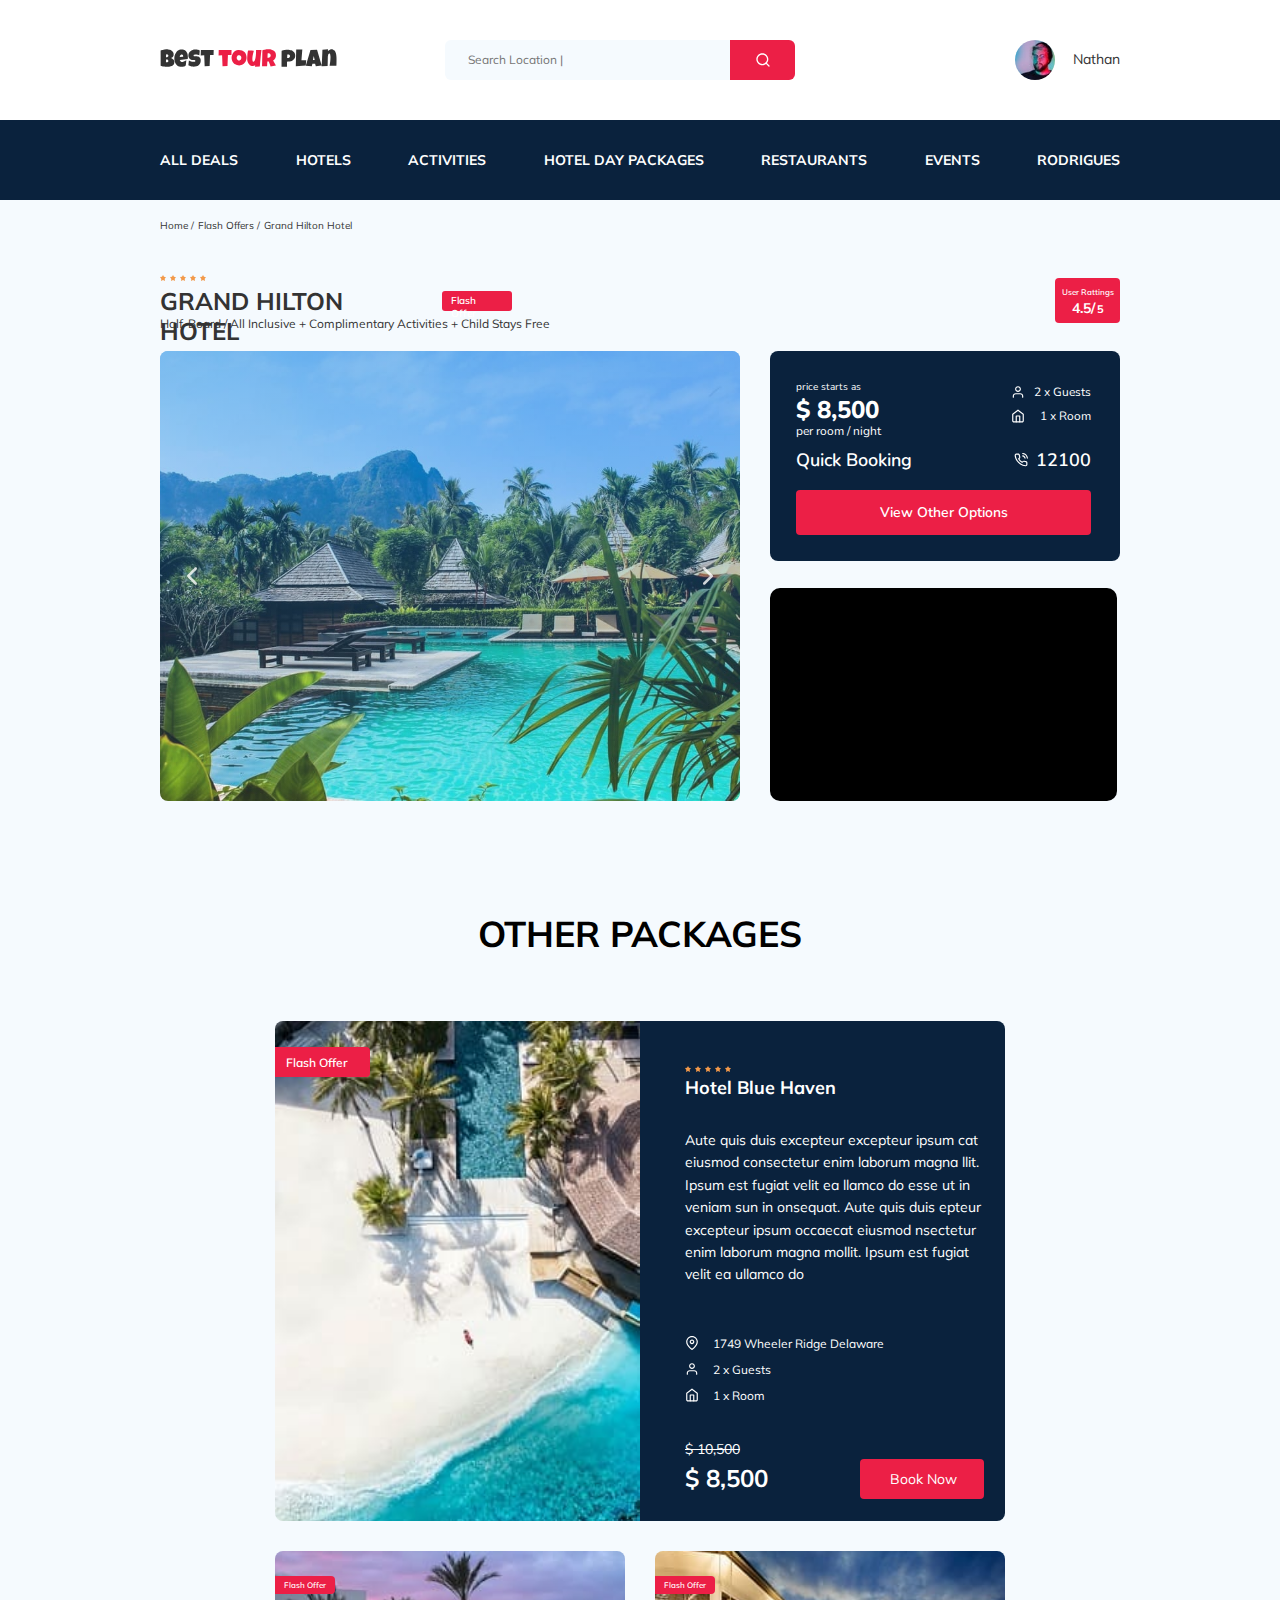
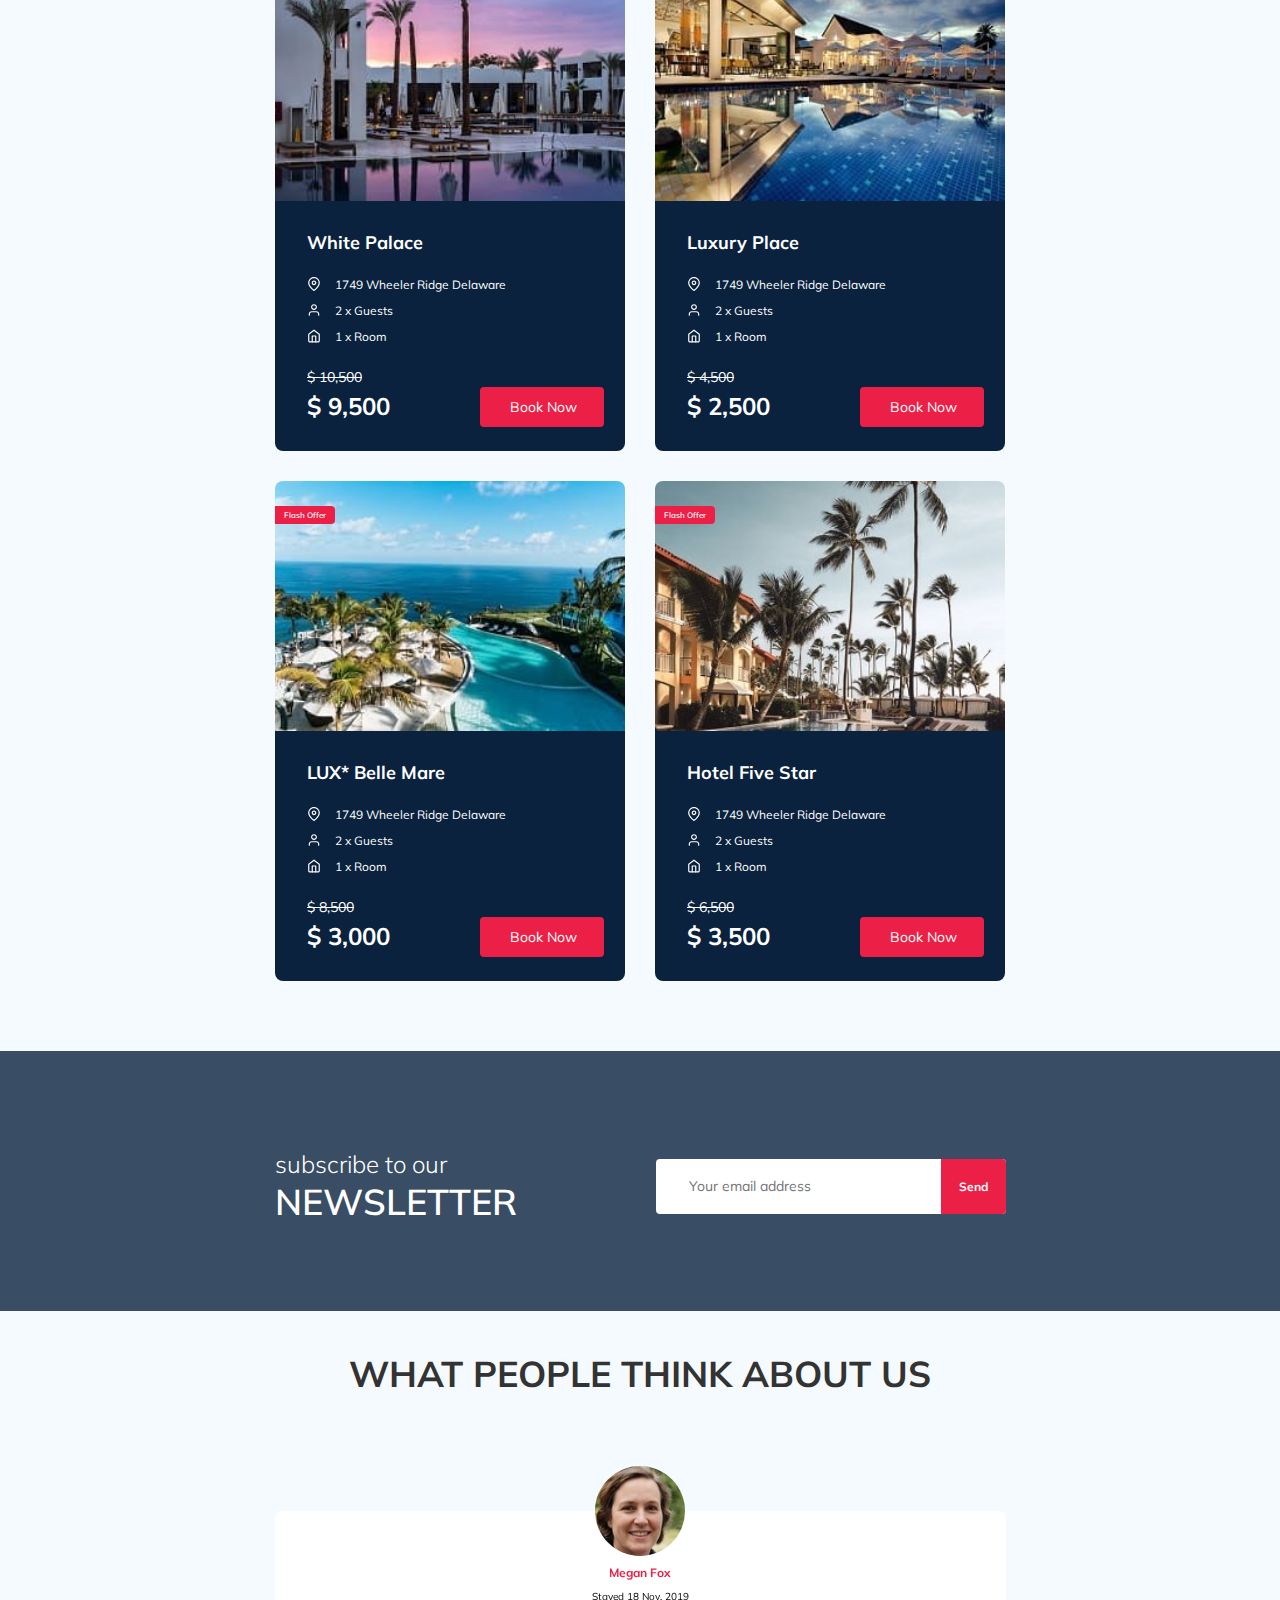
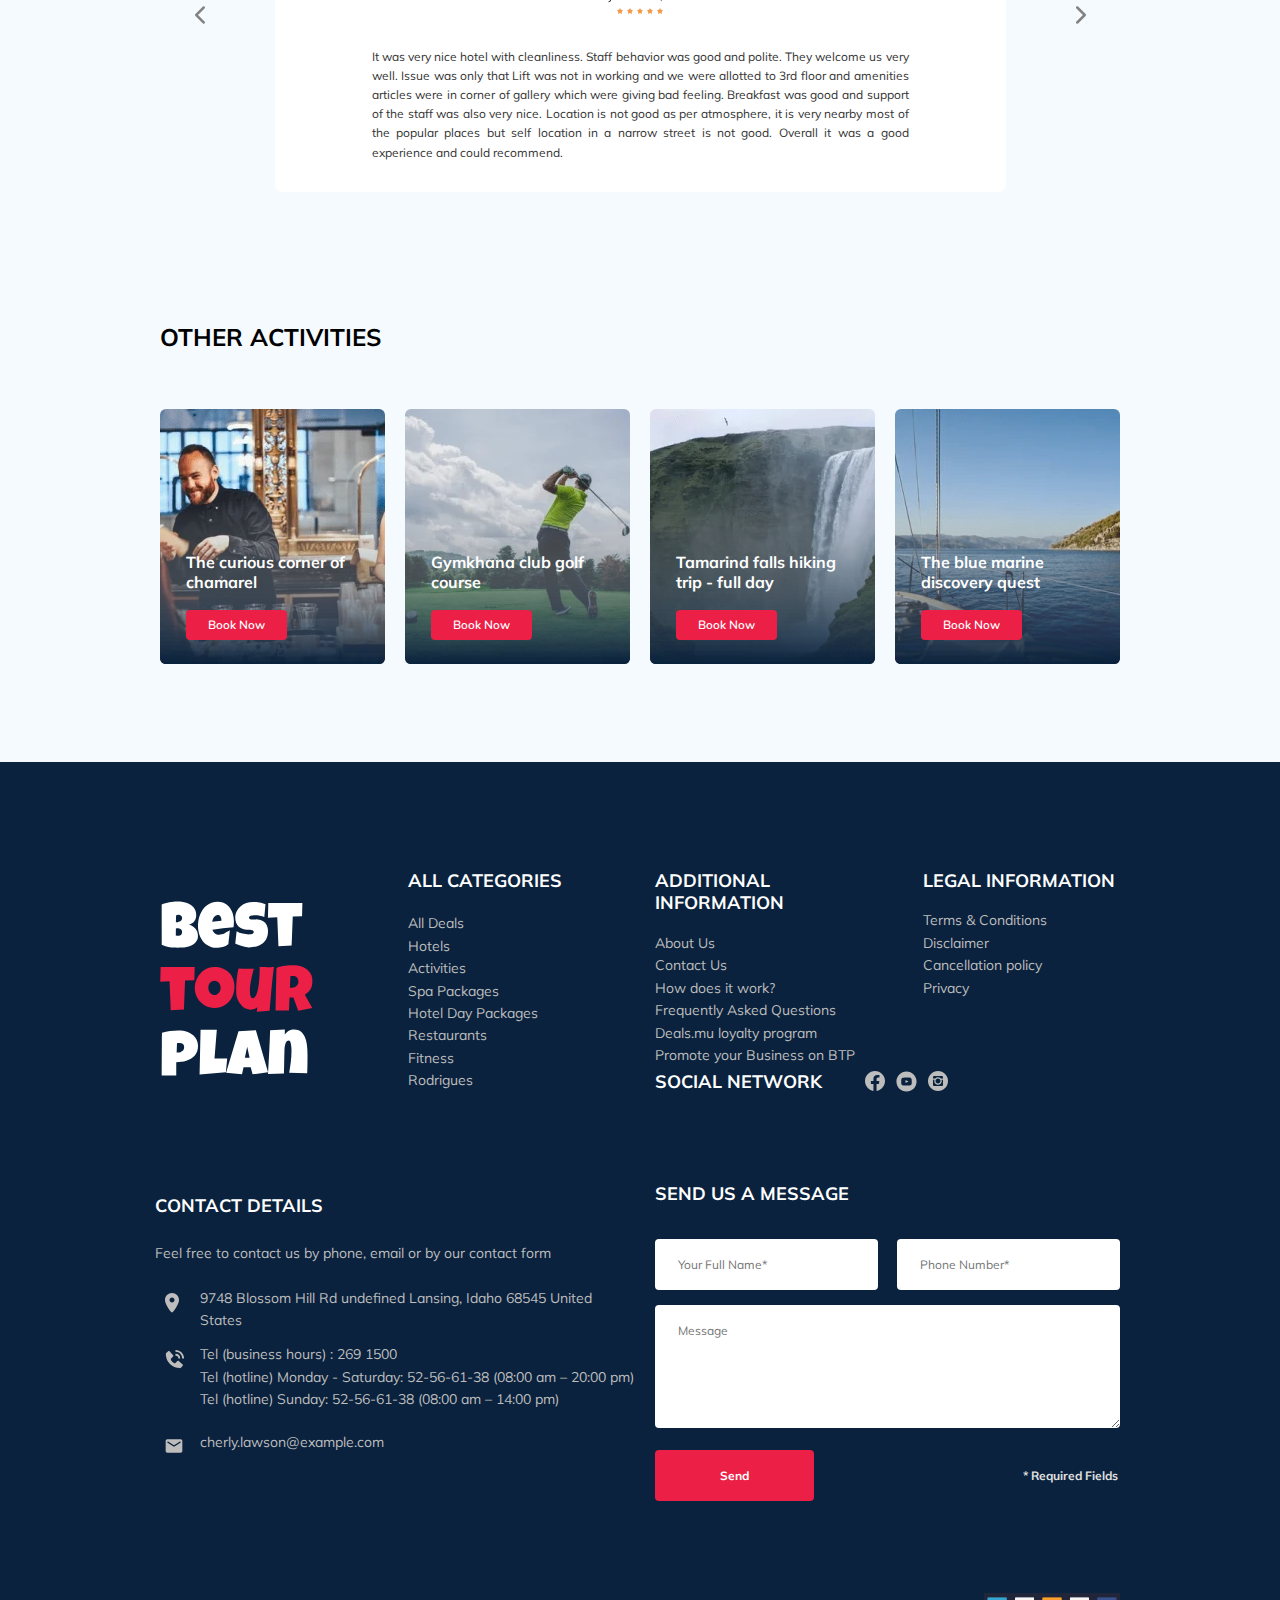
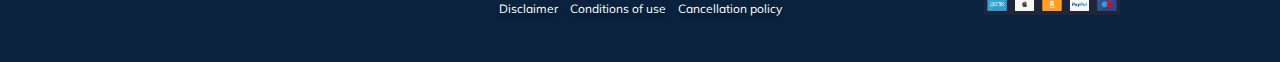
==== commit f40ad7c9: "fixes during training" ====
--- a/index.html
+++ b/index.html
@@ -4,11 +4,19 @@
         <meta charset="UTF-8">
         <meta name="viewport" content="width=device-width, initial-scale=1.0">
         <title>Tour Plan, Booking Service</title>
+        <link rel="preload" href="css/style.css" as="style">
+        <link rel="stylesheet" href="css/swiper-bundle.min.css">
+        <link rel="preload" href="css/normalize.min.css" as="style">
+        <link rel="stylesheet" href="css/style.css">
+        <link rel="preload" href="css/swiper-bundle.min.css" as="style">
         <link rel="stylesheet" href="css/normalize.min.css">
-        <link rel="stylesheet" href="css/swiper-bundle.min.css">
-        <link rel="stylesheet" href="css/fonts.css">
-        <link rel="stylesheet" href="css/style.css">
+        <link rel="preload" href="css/lazyframe.css" as="style">
+        <link rel="stylesheet" href="css/lazyframe.css">
+
+        <link rel="preconnect" href="https://fonts.gstatic.com">
+        <link href="https://fonts.googleapis.com/css2?family=Mulish:wght@300;400;600;700;800&display=swap" rel="stylesheet">
         <link rel="icon" href="img/favicon.ico" type="image/x-icon">
+        <link href="https://fonts.googleapis.com/css2?family=Mulish:wght@300;400;600;700;800&family=Nunito:wght@400;600;800&display=swap" rel="stylesheet"> 
     </head>
     <body>
         <header class="header">
@@ -103,7 +111,7 @@
                         </h2>
                     </div>
                     <!-- /.titles__main-title -->
-                    <div class="titles__flash-offer" data-toggle="modal">
+                    <div class="titles__flash-offer">
                         Flash Offer
                     </div>
                     <!-- /.titles__flash-offer -->
@@ -115,7 +123,7 @@
                     </span>
                 </div>
                 <!-- /.titles__descr-block -->
-                <div class="titles__ratting" data-toggle="modal">
+                <div class="titles__ratting">
                     <div class="titles__ratting-text">
                         <span class="titles__ratting-text-first">User Rattings</span>
                         <span class="titles__ratting-text-second">
@@ -196,16 +204,205 @@
                         </h2>
                     </div>
                     <!-- /.hero__booking -->
-                    <div class="hero__map ymap-container">
-                        <div class="loader loader-default"></div>
-                        <div id="map-yandex"></div>
-                    </div><!-- .ymap-container -->
+                    <!-- <div class="hero__map map" id="map">
+                        <iframe src="https://www.google.com/maps/embed?pb=!1m18!1m12!1m3!1d3952.0413263625387!2d98.29254741471124!3d7.890745494315328!2m3!1f0!2f0!3f0!3m2!1i1024!2i768!4f13.1!3m3!1m2!1s0x30503b7bfcd9f903%3A0xf7065fac1e3d7c48!2sDoubleTree%20by%20Hilton%20Phuket%20Banthai%20Resort!5e0!3m2!1sde!2sde!4v1606320111385!5m2!1sde!2sde" style="border: none; border-radius: 10px; height: 100%; width: 100%;" allowfullscreen="" aria-hidden="false" tabindex="0"></iframe>
+                    </div> -->
+                    <!-- <div class="hero__map map lazyframe" data-thumbnail="img/loader.svg">
+                        <iframe src="https://www.google.com/maps/embed?pb=!1m18!1m12!1m3!1d3952.0413263625387!2d98.29254741471124!3d7.890745494315328!2m3!1f0!2f0!3f0!3m2!1i1024!2i768!4f13.1!3m3!1m2!1s0x30503b7bfcd9f903%3A0xf7065fac1e3d7c48!2sDoubleTree%20by%20Hilton%20Phuket%20Banthai%20Resort!5e0!3m2!1sde!2sde!4v1606320111385!5m2!1sde!2sde" style="border: none; border-radius: 10px; height: 100%; width: 100%;" allowfullscreen="" aria-hidden="false" tabindex="0"></iframe>
+                    </div> -->
+                    <div class="la-zy hero__map lazyframe" data-src="https://www.google.com/maps/embed?pb=!1m18!1m12!1m3!1d3952.0413263625387!2d98.29254741471124!3d7.890745494315328!2m3!1f0!2f0!3f0!3m2!1i1024!2i768!4f13.1!3m3!1m2!1s0x30503b7bfcd9f903%3A0xf7065fac1e3d7c48!2sDoubleTree%20by%20Hilton%20Phuket%20Banthai%20Resort!5e0!3m2!1sde!2sde!4v1606320111385!5m2!1sde!2sde" data-thumbnail="https://kod.ru/content/images/2019/11/15483313275c49a93f3f5390.21221278.jpg"></div>
                 </div>
                 <!-- /.hero-right -->
             </div>
             <!-- /.container -->
         </section>
         <!-- /.hero -->
+        <section class="other-packages">
+            <div class="container">
+                <h2 class="packages-title">Other packages</h2>
+                <div class="grid-container">
+                    <div class="post post-1" data-aos="fade-down" data-aos-delay="100">
+                        <div class="post__images">
+                            <img src="img/post-one.jpg" alt="" class="post-1__img">
+                            <div class="post__flash-offer">Flash Offer</div>
+                        </div>
+                        <div class="post-1__block post-1__radius">
+                            <div class="post-1__container">
+                                <div class="post-1__star">
+                                    <img src="img/star.svg" alt="star">
+                                    <img src="img/star.svg" alt="star">
+                                    <img src="img/star.svg" alt="star">
+                                    <img src="img/star.svg" alt="star">
+                                    <img src="img/star.svg" alt="star">
+                                </div>
+                                <span class="post-1__title">Hotel Blue Haven</span>
+                                <p class="post-1__descr">
+                                    Aute quis duis excepteur excepteur ipsum cat eiusmod consectetur enim laborum magna llit. Ipsum est fugiat velit ea llamco do esse ut in veniam sun in onsequat. Aute quis duis epteur excepteur ipsum occaecat eiusmod nsectetur enim laborum magna mollit. Ipsum est fugiat velit ea ullamco do
+                                </p>
+                                <!-- /.post-1__descr -->
+                                <div class="post-1__contacts-one contacts">
+                                    <img src="img/post-location.svg" alt="" class="contacts__image">
+                                    <span class="contacts__text">1749 Wheeler Ridge  Delaware</span>
+                                </div>
+                                <div class="post-1__contacts-two contacts">
+                                    <img src="img/post-person.svg" alt="" class="contacts__image">
+                                    <span class="contacts__text">2 x Guests</span>
+                                </div>
+                                <div class="post-1__contacts-two contacts">
+                                    <img src="img/post-home.svg" alt="" class="contacts__image">
+                                    <span class="contacts__text">1 x Room</span>
+                                </div>
+                                <div class="post-1__price-and-book price-and-book">
+                                    <div class="price-and-book__price">
+                                        <span class="price-one">$ 10,500</span>
+                                        <span class="price-two">$ 8,500</span>
+                                    </div>
+                                    <button data-toggle="modal" class="price-and-book__button">
+                                        Book Now
+                                    </button>
+                                </div>
+                            </div>
+                            <!-- /.post-1__container -->
+                        </div>
+                    </div>
+                    <div class="post post-2 post-2" data-aos="fade-up" data-aos-delay="100">
+                        <div class="post-2__images">
+                            <img src="img/post-two.jpg" alt="" class="post__img">
+                            <div class="post-2__flash-offer">Flash Offer</div>
+                        </div>
+                        <div class="post-1__block post__radius">
+                            <div class="post-2__container">
+                                <span class="post-1__title">LUX* Belle Mare</span>
+                                <div class="post__contacts-one contacts">
+                                    <img src="img/post-location.svg" alt="" class="contacts__image">
+                                    <span class="contacts__text">1749 Wheeler Ridge  Delaware</span>
+                                </div>
+                                <div class="post-1__contacts-two contacts">
+                                    <img src="img/post-person.svg" alt="" class="contacts__image">
+                                    <span class="contacts__text">2 x Guests</span>
+                                </div>
+                                <div class="post-1__contacts-two contacts">
+                                    <img src="img/post-home.svg" alt="" class="contacts__image">
+                                    <span class="contacts__text">1 x Room</span>
+                                </div>
+                                <div class="post__price-and-book price-and-book">
+                                    <div class="price-and-book__price">
+                                        <span class="price-one">$ 8,500</span>
+                                        <span class="price-two">$ 3,000</span>
+                                    </div>
+                                    <button data-toggle="modal" class="price-and-book__button">
+                                        Book Now
+                                    </button>
+                                </div>
+                            </div>
+                            <!-- /.post-2__container -->
+                        </div>
+                    </div>
+                    <div class="post post-3 post-2" data-aos="fade-up" data-aos-delay="100">
+                        <div class="post-2__images">
+                            <img src="img/post-three.jpg" alt="" class="post__img">
+                            <div class="post-2__flash-offer">Flash Offer</div>
+                        </div>
+                        <div class="post-1__block post__radius">
+                            <div class="post-2__container">
+                                <span class="post-1__title">White Palace</span>
+                                <div class="post__contacts-one contacts">
+                                    <img src="img/post-location.svg" alt="" class="contacts__image">
+                                    <span class="contacts__text">1749 Wheeler Ridge  Delaware</span>
+                                </div>
+                                <div class="post-1__contacts-two contacts">
+                                    <img src="img/post-person.svg" alt="" class="contacts__image">
+                                    <span class="contacts__text">2 x Guests</span>
+                                </div>
+                                <div class="post-1__contacts-two contacts">
+                                    <img src="img/post-home.svg" alt="" class="contacts__image">
+                                    <span class="contacts__text">1 x Room</span>
+                                </div>
+                                <div class="post__price-and-book price-and-book">
+                                    <div class="price-and-book__price">
+                                        <span class="price-one">$ 10,500</span>
+                                        <span class="price-two">$ 9,500</span>
+                                    </div>
+                                    <button data-toggle="modal" class="price-and-book__button">
+                                        Book Now
+                                    </button>
+                                </div>
+                            </div>
+                            <!-- /.post-3__container -->
+                        </div>
+                    </div>
+                    <div class="post post-4 post-2" data-aos="fade-up" data-aos-delay="200">
+                        <div class="post-2__images">
+                            <img src="img/post-four.jpg" alt="" class="post__img">
+                            <div class="post-2__flash-offer">Flash Offer</div>
+                        </div>
+                        <div class="post-1__block post__radius">
+                            <div class="post-2__container">
+                                <span class="post-1__title">Luxury Place</span>
+                                <div class="post__contacts-one contacts">
+                                    <img src="img/post-location.svg" alt="" class="contacts__image">
+                                    <span class="contacts__text">1749 Wheeler Ridge  Delaware</span>
+                                </div>
+                                <div class="post-1__contacts-two contacts">
+                                    <img src="img/post-person.svg" alt="" class="contacts__image">
+                                    <span class="contacts__text">2 x Guests</span>
+                                </div>
+                                <div class="post-1__contacts-two contacts">
+                                    <img src="img/post-home.svg" alt="" class="contacts__image">
+                                    <span class="contacts__text">1 x Room</span>
+                                </div>
+                                <div class="post__price-and-book price-and-book">
+                                    <div class="price-and-book__price">
+                                        <span class="price-one">$ 4,500</span>
+                                        <span class="price-two">$ 2,500</span>
+                                    </div>
+                                    <button data-toggle="modal" class="price-and-book__button">
+                                        Book Now
+                                    </button>
+                                </div>
+                            </div>
+                            <!-- /.post-3__container -->
+                        </div>
+                    </div>
+                    <div class="post post-5 post-2" data-aos="fade-up" data-aos-delay="300">
+                        <div class="post-2__images">
+                            <img src="img/post-five.jpg" alt="" class="post__img">
+                            <div class="post-2__flash-offer">Flash Offer</div>
+                        </div>
+                        <div class="post-1__block post__radius">
+                            <div class="post-2__container">
+                                <span class="post-1__title">Hotel Five Star</span>
+                                <div class="post__contacts-one contacts">
+                                    <img src="img/post-location.svg" alt="" class="contacts__image">
+                                    <span class="contacts__text">1749 Wheeler Ridge  Delaware</span>
+                                </div>
+                                <div class="post-1__contacts-two contacts">
+                                    <img src="img/post-person.svg" alt="" class="contacts__image">
+                                    <span class="contacts__text">2 x Guests</span>
+                                </div>
+                                <div class="post-1__contacts-two contacts">
+                                    <img src="img/post-home.svg" alt="" class="contacts__image">
+                                    <span class="contacts__text">1 x Room</span>
+                                </div>
+                                <div class="post__price-and-book price-and-book">
+                                    <div class="price-and-book__price">
+                                        <span class="price-one">$ 6,500</span>
+                                        <span class="price-two">$ 3,500</span>
+                                    </div>
+                                    <button data-toggle="modal" class="price-and-book__button">
+                                        Book Now
+                                    </button>
+                                </div>
+                            </div>
+                            <!-- /.post-3__container -->
+                        </div>
+                    </div>
+                </div>
+                <!-- /.grid-container -->
+            </div>
+            <!-- /.container -->
+        </section>
+        <!-- /.other-packages -->    
         <section class="newsletter">
             <div class="newsletter-container container">
                 <h2 class="newsletter__text">
@@ -323,8 +520,16 @@
                 <h2 class="activities__title">Other Activities</h2>
                 <div class="activities__photos">
                     <div class="activities__block-with-photo activities__one">
-                        <img src="img/activity-one.png" alt="" class="activities__photo">
-                        <img src="img/activities-overflow.png" alt="" class="activities__overflow">
+                        <picture>
+                            <source type="image/webp" srcset="img/activity-one.webp">
+                            <source type="image/jpeg" srcset="img/activity-one.jpg">
+                            <img src="img/activity-one.jpg" alt="" class="activities__photo">
+                        </picture>
+                        <picture>
+                            <source type="image/webp" srcset="img/activities-overflow.webp">
+                            <source type="image/jpeg" srcset="img/activities-overflow.png">
+                            <img src="img/activities-overflow.png" alt="" class="activities__overflow">
+                        </picture>
                         <span class="activities__descr">
                             The curious corner of chamarel
                         </span>
@@ -332,8 +537,16 @@
                     </div>
                     <!-- /.activities__block-with-photo -->
                     <div class="activities__block-with-photo activities__two">
-                        <img src="img/activity-two.png" alt="" class="activities__photo">
-                        <img src="img/activities-overflow.png" alt="" class="activities__overflow">
+                        <picture>
+                            <source type="image/webp" srcset="img/activity-two.webp">
+                            <source type="image/jpeg" srcset="img/activity-two.jpg">
+                            <img src="img/activity-two.jpg" alt="" class="activities__photo">
+                        </picture>
+                        <picture>
+                            <source type="image/webp" srcset="img/activities-overflow.webp">
+                            <source type="image/jpeg" srcset="img/activities-overflow.png">
+                            <img src="img/activities-overflow.png" alt="" class="activities__overflow">
+                        </picture>
                         <span class="activities__descr">
                             Gymkhana club golf course
                         </span>
@@ -341,8 +554,16 @@
                     </div>
                     <!-- /.activities__block-with-photo -->
                     <div class="activities__block-with-photo activities__three">
-                        <img src="img/activity-three.png" alt="" class="activities__photo">
-                        <img src="img/activities-overflow.png" alt="" class="activities__overflow">
+                        <picture>
+                            <source type="image/webp" srcset="img/activity-three.webp">
+                            <source type="image/jpeg" srcset="img/activity-three.jpg">
+                            <img src="img/activity-three.jpg" alt="" class="activities__photo">
+                        </picture>
+                        <picture>
+                            <source type="image/webp" srcset="img/activities-overflow.webp">
+                            <source type="image/jpeg" srcset="img/activities-overflow.png">
+                            <img src="img/activities-overflow.png" alt="" class="activities__overflow">
+                        </picture>
                         <span class="activities__descr">
                             Tamarind falls hiking trip - full day
                         </span>
@@ -350,8 +571,16 @@
                     </div>
                     <!-- /.activities__block-with-photo -->
                     <div class="activities__block-with-photo activities__four">
-                        <img src="img/activity-four.png" alt="" class="activities__photo">
-                        <img src="img/activities-overflow.png" alt="" class="activities__overflow">
+                        <picture>
+                            <source type="image/webp" srcset="img/activity-four.webp">
+                            <source type="image/jpeg" srcset="img/activity-four.jpg">
+                            <img src="img/activity-four.jpg" alt="" class="activities__photo">
+                        </picture>
+                        <picture>
+                            <source type="image/webp" srcset="img/activities-overflow.webp">
+                            <source type="image/jpeg" srcset="img/activities-overflow.png">
+                            <img src="img/activities-overflow.png" alt="" class="activities__overflow">
+                        </picture>
                         <span class="activities__descr activities__descr-last">
                             The blue marine discovery quest
                         </span>
@@ -483,7 +712,7 @@
                         <h3 class="footer__title">Send us a message</h3>
                         <form action="send.php" class="footer__form form-validation-another" method="post">
                             <input type="text" class="input footer__input" minlength=2 name="name" placeholder="Your Full Name*" required>
-                            <input type="tel" class="input footer__input form-phone" minlength=17 name="phone" placeholder="Phone Number*" required>
+                            <input type="tel" class="input footer__input footer__input-another form-phone" minlength=17 name="phone" placeholder="Phone Number*" required>
                             <textarea placeholder="Message" cols="1" rows="10" name="message" class="footer__message"></textarea>
                             <button class="button footer__button" type="submit">Send</button>
                             <span class="footer__info">* Required Fields</span>
@@ -531,12 +760,17 @@
         <script>
             $(".newsletter").parallax({imageSrc: "./img/newsletter-background.jpg", speed: 0.4})
         </script>
-        <script src="js/swiper-bundle.min.js"></script>
-        <script src="js/swiper.js"></script>
-        <script src="js/jquery.validate.min.js"></script>
-        <script src="js/jquery.mask.min.js"></script>
-        <script src="js/aos.js"></script>
-        <script src="js/main.js"></script>
-        <script src="js/mapbasics.js"></script>
+        <script defer src="js/swiper-bundle.min.js"></script>
+        <script defer src="js/swiper.js"></script>
+        <script defer src="js/jquery.validate.min.js"></script>
+        <script defer src="js/jquery.mask.min.js"></script>
+        <script defer src="js/aos.js"></script>
+        <script defer src="js/main.js"></script>
+
+
+        <script src="js/lazyframe.min.js"></script>
+        <script>
+            lazyframe('.lazyframe');
+        </script>
     </body>
 </html>--- a/css/style.css
+++ b/css/style.css
@@ -1,2 +1,2 @@
-*{-webkit-box-sizing:border-box;box-sizing:border-box;margin:0;padding:0}body{background-color:#F5FAFE}.container{max-width:1110px;border:1px solid red;margin:auto}.body-hidden,.body-hidden-an{overflow:hidden}.arrow{position:relative}label.invalid-messages{position:absolute;top:-50px;left:-210px;color:red}.header{background-color:white}.header__container{display:-webkit-box;display:-ms-flexbox;display:flex;-webkit-box-align:center;-ms-flex-align:center;align-items:center;-webkit-box-pack:justify;-ms-flex-pack:justify;justify-content:space-between}.header__block{display:-webkit-box;display:-ms-flexbox;display:flex;-webkit-box-align:center;-ms-flex-align:center;align-items:center}.header__search{margin-left:108px;width:350px;height:40px;margin-top:40px;margin-bottom:40px;position:relative}.header__search-another{display:none}.header__nav{width:100%;display:-webkit-box;display:-ms-flexbox;display:flex;-webkit-box-pack:justify;-ms-flex-pack:justify;justify-content:space-between;-webkit-box-align:center;-ms-flex-align:center;align-items:center;margin-top:31px;margin-bottom:31px}.header__logo{width:177px;height:24px}.header__user{width:40px;height:40px;border-radius:50%;-o-object-fit:cover;object-fit:cover}.header__nathan{display:-webkit-box;display:-ms-flexbox;display:flex;-webkit-box-align:center;-ms-flex-align:center;align-items:center}.header__nathan-another{display:-webkit-box;display:-ms-flexbox;display:flex;-webkit-box-align:center;-ms-flex-align:center;align-items:center;text-decoration:none;display:none}.header__text{margin-left:18px}.header__input{width:100%;height:100%;background:#F5FAFE;border-radius:6px;border:none;padding:12px 75px 13px 23px;font-family:Mulish, sans-serif;font-size:12px;line-height:15px;color:#333333}.header__button{position:absolute;right:0;height:100%;width:65px;background:#EC1F46;border-radius:0px 6px 6px 0px;border:none;cursor:pointer}.header__link{font-family:Mulish, sans-serif;font-weight:700;font-size:14px;line-height:18px;text-transform:uppercase;color:#FFFFFF;text-decoration:none}.header__bottom{background:#0A223D;z-index:1000}.header__text{font-family:Mulish, sans-serif;font-size:14px;line-height:17.5px;color:#333333}.header__nathan{text-decoration:none}.header__mobile-menu{display:none}.header__zoom{padding:12px 24px 12px 25px}.breadcrump__link{font-family:Mulish, sans-serif;font-size:10px;font-weight:400;line-height:12.55px;color:#333333;text-decoration:none}.breadcrump__link::after{content:'/'}.breadcrump__link:last-child::after{content:none}.breadcrump__container{padding-top:18px;padding-bottom:18px;line-height:12px}.stars{margin-top:24px;margin-bottom:5px;display:-webkit-box;display:-ms-flexbox;display:flex}.stars__element{margin-right:4px;display:block}.stars__element:last-child{margin-right:0}.titles__container{display:-ms-grid;display:grid;-webkit-box-align:center;-ms-flex-align:center;align-items:center}.titles__main-title{font-family:Mulish, sans-serif;font-weight:bold;font-size:24px;line-height:30px;color:#333333;text-transform:uppercase}.titles__main-title-block{width:268px;height:30px}.titles__descr{font-family:Mulish, sans-serif;font-size:12px;line-height:15.06px;color:#333333}.titles__descr-block{-ms-grid-row:3;-ms-grid-row-span:1;grid-row:3/4;margin-bottom:20px;line-height:14px}.titles__flash-offer{margin-left:14px;width:70px;height:20px;background:#EC1F46;border-radius:3px;padding:3px 9px 4px 9px;font-family:Mulish, sans-serif;font-weight:600;font-size:10px;line-height:13px;color:#FFFFFF;cursor:pointer}.titles__flash-and-title-block{-ms-grid-row:2;-ms-grid-row-span:1;grid-row:2/3;display:-webkit-box;display:-ms-flexbox;display:flex;-webkit-box-align:center;-ms-flex-align:center;align-items:center}.titles__ratting{cursor:pointer;-ms-grid-column-align:end;justify-self:end;-ms-grid-row:1;-ms-grid-row-span:3;grid-row:1/4;width:65px;height:45px;background:#EC1F46;border-radius:4px;padding:9px 6px 6px 7px}.titles__ratting-text{display:-webkit-box;display:-ms-flexbox;display:flex;-webkit-box-orient:vertical;-webkit-box-direction:normal;-ms-flex-direction:column;flex-direction:column;-webkit-box-align:center;-ms-flex-align:center;align-items:center;color:#ffffff}.titles__ratting-text-first{font-family:Mulish, sans-serif;font-weight:600;font-size:8px;line-height:10px;margin-bottom:2px}.titles__ratting-text-second{font-family:Mulish, sans-serif;font-weight:700;font-size:14px;line-height:18px}.titles__ratting-text-small{font-size:11px;margin-left:-2px}.titles__buttons{background:#EC1F46;border-radius:4px;border:none;padding:10px 15px;font-family:Mulish;font-weight:bold;font-size:12px;line-height:15px;color:white;cursor:pointer}.titles__button-block{-ms-grid-row:4;-ms-grid-row-span:1;grid-row:4/5;margin-top:0px;margin-bottom:100px}.hero__container{display:-webkit-box;display:-ms-flexbox;display:flex;-webkit-box-pack:justify;-ms-flex-pack:justify;justify-content:space-between;-ms-flex-wrap:wrap;flex-wrap:wrap;padding-bottom:70px}.hero__left{width:728px;height:450px;background:-webkit-gradient(linear, left top, left bottom, from(rgba(0,122,223,0.48)), to(rgba(255,255,255,0.128)));background:linear-gradient(180deg, rgba(0,122,223,0.48) 0%, rgba(255,255,255,0.128) 100%);border-radius:8px;margin:0;padding:0}.hero__right{display:-webkit-box;display:-ms-flexbox;display:flex;-webkit-box-orient:vertical;-webkit-box-direction:normal;-ms-flex-direction:column;flex-direction:column;-webkit-box-pack:justify;-ms-flex-pack:justify;justify-content:space-between;-ms-flex-wrap:wrap;flex-wrap:wrap}.hero__booking{width:350px;background:#0A223D;border-radius:8px;padding:29px 29px 26px 26px;color:#ffffff}.hero__booking-first{display:-webkit-box;display:-ms-flexbox;display:flex;-webkit-box-pack:justify;-ms-flex-pack:justify;justify-content:space-between}.hero__booking-second{display:-webkit-box;display:-ms-flexbox;display:flex;-webkit-box-pack:justify;-ms-flex-pack:justify;justify-content:space-between;margin-top:9px}.hero__booking-button{margin-top:17px;width:100%;cursor:pointer;height:45px;background:#EC1F46;border-radius:4px;border:none;font-family:'Nunito', sans-serif;font-style:normal;font-weight:600;font-size:14px;line-height:19px;color:inherit}.hero__price-first{font-family:'Nunito', sans-serif;font-size:10px;line-height:14px;font-weight:400;display:block}.hero__price-second{font-family:'Nunito', sans-serif;font-weight:800;font-size:24px;line-height:33px;display:block}.hero__price-third{font-family:'Nunito', sans-serif;font-size:12px;line-height:16px;font-weight:400;display:block;margin-top:-4px}.hero__descr-to-price{margin-top:4px}.hero__descr-to-price-text{font-family:'Nunito', sans-serif;font-weight:400;font-size:12px;line-height:16px}.hero__descr-guests{width:80px;display:-webkit-box;display:-ms-flexbox;display:flex;-webkit-box-pack:justify;-ms-flex-pack:justify;justify-content:space-between;-webkit-box-align:center;-ms-flex-align:center;align-items:center}.hero__descr-room{margin-top:8px;width:80px;display:-webkit-box;display:-ms-flexbox;display:flex;-webkit-box-pack:justify;-ms-flex-pack:justify;justify-content:space-between;-webkit-box-align:center;-ms-flex-align:center;align-items:center}.hero__quick-booking{font-family:'Nunito', sans-serif;font-weight:600;font-size:18px;line-height:25px}.hero__tel{display:-webkit-box;display:-ms-flexbox;display:flex;-webkit-box-align:center;-ms-flex-align:center;align-items:center}.hero__tel-a{font-family:'Nunito', sans-serif;font-weight:600;font-size:18px;line-height:25px;color:inherit;text-decoration:none;margin-left:8px}.hero__map{width:347px;height:213px;background:#0A223D;border-radius:10px}.hero__img-first{background-image:url("../img/slide-one.jpg")}.hero__img-second{background-image:url("../img/slide-two.jpg")}.hero__img-third{background-image:url("../img/slide-three.jpg")}.swiper-slide-an{background-repeat:no-repeat;background-position:center;background-size:cover;position:relative}.swiper-slide-an::after{content:'';position:absolute;top:0;left:0;background:-webkit-gradient(linear, left top, left bottom, from(rgba(0,122,223,0.48)), to(rgba(255,255,255,0.128)));background:linear-gradient(rgba(0,122,223,0.48), rgba(255,255,255,0.128));width:100%;height:100%}.ymap-container{background:url("../img/yandex-before-load-marker.png") #fff no-repeat;background-size:cover;background-position:center center;position:relative;overflow:hidden;cursor:pointer}#map-yandex{cursor:pointer;height:100%;width:100%;background-color:transparent;position:absolute;z-index:7}.loader{color:#000;position:absolute;-webkit-box-sizing:border-box;box-sizing:border-box;top:-100%;top-top:0;left:0;width:100%;height:100%;overflow:hidden;z-index:215;-webkit-transition:opacity .7s ease;transition:opacity .7s ease;background-color:rgba(0,0,0,0.55);opacity:0}.loader:after,.loader:before{-webkit-box-sizing:border-box;box-sizing:border-box}.loader.is-active{top:0;opacity:1}.loader-default:after{content:'';position:absolute;width:48px;height:48px;border:solid 8px #fff;border-left-color:transparent;border-radius:50%;top:calc(50% - 24px);left:calc(50% - 24px);-webkit-animation:rotation 1s linear infinite;animation:rotation 1s linear infinite}@-webkit-keyframes rotation{from{-webkit-transform:rotate(0);transform:rotate(0)}to{-webkit-transform:rotate(359deg);transform:rotate(359deg)}}@keyframes rotation{from{-webkit-transform:rotate(0);transform:rotate(0)}to{-webkit-transform:rotate(359deg);transform:rotate(359deg)}}@-webkit-keyframes blink{from{opacity:0.5}to{opacity:1}}@keyframes blink{from{opacity:0.5}to{opacity:1}}.newsletter{position:relative;padding-top:98px;padding-bottom:87px}.newsletter:before{position:absolute;content:'';top:0;right:0;left:0;bottom:0;width:100%;height:100%;background-color:rgba(10,34,61,0.8)}.newsletter-container{display:-webkit-box;display:-ms-flexbox;display:flex;-webkit-box-pack:justify;-ms-flex-pack:justify;justify-content:space-between;-webkit-box-align:center;-ms-flex-align:center;align-items:center;max-width:731px;margin:auto;color:white}.newsletter__text{display:-webkit-box;display:-ms-flexbox;display:flex;-webkit-box-orient:vertical;-webkit-box-direction:normal;-ms-flex-direction:column;flex-direction:column;z-index:2;margin:0}.newsletter__subscribe{font-family:Mulish;font-size:24px;line-height:30px;font-weight:300}.newsletter__subscribe-newsletter{font-family:Mulish;font-weight:600;font-size:36px;line-height:45px;text-transform:uppercase;font-weight:600}.newsletter__search{width:350px}.newsletter__form{display:-webkit-box;display:-ms-flexbox;display:flex;position:relative;overflow:hidden;border-radius:4px;height:55px}.form__input{width:350px;height:100%;padding-left:33px;padding-right:75px;background-color:white;border:none;font-size:14px;line-height:18px;color:#BDBDBD;font-family:Mulish}.form__button{position:absolute;top:0;right:0;height:100%;width:65px;border:none;background:#EC1F46;color:white;font-weight:700;font-size:12px;line-height:15px;font-family:Mulish;cursor:pointer}.swiper-slide-reviews{margin-top:45px;display:-webkit-box;display:-ms-flexbox;display:flex;-webkit-box-pack:center;-ms-flex-pack:center;justify-content:center}.swiper-button{position:absolute;top:50%;z-index:99;cursor:pointer;width:10px;height:18px;margin-top:-23px}.swiper-button-next{right:-160px}.swiper-button-prev{left:-160px}.swiper-container-wrapper{position:relative;max-width:731px;margin:auto}.swiper-container-reviews{max-width:100%;position:static;overflow:hidden}.container-title{margin:auto;color:#333333;font-size:36px;font-weight:700;text-transform:uppercase;text-align:center;margin-bottom:70px;margin-top:40px;line-height:45px}.reviews{font-family:Mulish;margin-bottom:70px}.reviews__text{padding-top:136px;padding-bottom:30px;display:-webkit-box;display:-ms-flexbox;display:flex;-webkit-box-align:center;-ms-flex-align:center;align-items:center;margin:auto;width:537px;color:#333333;font-size:12px;font-weight:400;line-height:19.2px;font-family:Mulish;text-align:justify}.reviews__background{background-color:white;width:100%;border-radius:8px}.profile{display:-webkit-box;display:-ms-flexbox;display:flex;-webkit-box-orient:vertical;-webkit-box-direction:normal;-ms-flex-direction:column;flex-direction:column;-webkit-box-align:center;-ms-flex-align:center;align-items:center;z-index:99;position:absolute;top:-45px}.profile__icon{width:90px;height:90px;border-radius:50%;-o-object-fit:cover;object-fit:cover;margin-bottom:9px}.profile__name{margin-bottom:10px;color:#EC1F46;font-family:Mulish;font-size:12px;font-weight:700;line-height:15px}.profile__text{font-family:Mulish;font-size:10px;font-weight:400;line-height:13px}.profile__star{margin-right:4px}.profile__star:last-child{margin-right:0}.profile__stars{margin-top:5px}.activities{padding-bottom:98px;padding-top:60px}.activities__title{padding:0;margin:0;font-family:Mulish;font-weight:bold;font-size:24px;line-height:30px;text-transform:uppercase}.activities__photos{margin-top:57px;display:-webkit-box;display:-ms-flexbox;display:flex;-webkit-box-pack:justify;-ms-flex-pack:justify;justify-content:space-between;-ms-flex-wrap:wrap;flex-wrap:wrap}.activities__photo{width:255px;height:255px;-o-object-fit:cover;object-fit:cover;border-radius:6px}.activities__block-with-photo{position:relative;max-height:255px}.activities__overflow{position:absolute;top:0;left:0;width:100%;height:100%;max-height:255px}.activities__descr{font-family:Mulish;font-weight:bold;font-size:16px;line-height:20px;position:absolute;top:143px;left:26px;color:white;display:block;width:160px}.activities__descr-last{width:200px}.activities__button{background:#EC1F46;border-radius:4px;border:none;color:white;padding:7px 22px;position:absolute;top:201px;left:26px;font-family:Nunito;font-style:normal;font-weight:600;font-size:12px;line-height:16px;cursor:pointer}.footer{background-color:#0A223D;color:white;padding-top:108px;padding-bottom:46px;font-family:Mulish}.footer__social-icons{-ms-grid-column:4;grid-column:4;-ms-grid-row:5;-ms-grid-row-span:1;grid-row:5/6;-ms-grid-column-align:end;justify-self:end;-ms-flex-item-align:center;-ms-grid-row-align:center;align-self:center;width:136px;height:22px;margin-top:80px}.footer__disclaimer-and-others{height:15px;width:283px;display:-webkit-box;display:-ms-flexbox;display:flex;-webkit-box-pack:justify;-ms-flex-pack:justify;justify-content:space-between;-webkit-box-align:center;-ms-flex-align:center;align-items:center;font-family:Mulish;font-size:12px;line-height:15px;text-shadow:0px 4px 4px rgba(0,0,0,0.25);color:white;-ms-grid-column:1;-ms-grid-column-span:4;grid-column:1/5;-ms-grid-row:5;-ms-grid-row-span:1;grid-row:5/6;margin:auto;margin-top:90px}.footer-wrapper{display:-ms-grid;display:grid;-ms-grid-columns:(minmax(min-content, 1fr))[4];grid-template-columns:repeat(4, minmax(-webkit-min-content, 1fr));grid-template-columns:repeat(4, minmax(min-content, 1fr));grid-gap:10px;grid-auto-rows:minmax(40px, -webkit-min-content);grid-auto-rows:minmax(40px, min-content)}.footer__logo{width:166px;height:192px;margin-top:31px;-ms-grid-row:1;-ms-grid-row-span:2;grid-row:1 / 3;-ms-flex-item-align:center;-ms-grid-row-align:center;align-self:center}.footer__categories{-ms-grid-row:1;-ms-grid-row-span:3;grid-row:1 / 4;margin-left:5px;width:156px;height:218px}.footer__social-network{-ms-grid-row:2;-ms-grid-row-span:2;grid-row:2 / 4;-ms-grid-column:3;-ms-grid-column-span:2;grid-column:3 / 5;display:-webkit-box;display:-ms-flexbox;display:flex;-webkit-box-align:start;-ms-flex-align:start;align-items:start;margin-top:14px;margin-left:10px}.footer__social-links{display:-webkit-box;display:-ms-flexbox;display:flex;-webkit-box-align:center;-ms-flex-align:center;align-items:center;min-width:83px;-webkit-box-pack:justify;-ms-flex-pack:justify;justify-content:space-between}.footer__contact-details{-ms-grid-column:1;-ms-grid-column-span:2;grid-column:1 / 3;margin-left:-5px;margin-top:52px}.footer__ul{padding:0;list-style:none;margin-top:17px}.footer__title{font-weight:700;font-size:18px;line-height:22.59px;margin:0;margin-bottom:16px;text-transform:uppercase}.footer__title--inline{margin:0 43px 0 0}.footer__item{font-family:Mulish;font-weight:400;font-size:14px;line-height:22.4px;color:#BDBDBD;display:-webkit-box;display:-ms-flexbox;display:flex;-webkit-box-align:start;-ms-flex-align:start;align-items:flex-start}.footer__item--mb2{margin-bottom:18px}.footer__icon{margin-right:20px}.footer__icon-wrapper{min-width:40px}.footer__link{text-decoration:none;color:#BDBDBD}.footer__text{color:#BDBDBD;margin-bottom:20px;margin-top:25px;font-family:Mulish}.footer__text-another{font-size:14px;margin-top:28px}.footer__contacts-form{grid-column:span 2;-ms-flex-item-align:center;-ms-grid-row-align:center;align-self:center;margin-top:30px;margin-left:10px}.footer__input{background-color:white;border-radius:4px;max-width:255px;padding:18px 23px;font-size:12px;line-height:15px;color:#BDBDBD;border:none;margin-bottom:15px;-ms-flex-preferred-size:48%;flex-basis:48%;margin-top:18px;position:relative}.footer__message{background-color:white;border-radius:4px;padding:18px 23px;font-size:12px;line-height:15px;color:#BDBDBD;border:none;-ms-flex-preferred-size:100%;flex-basis:100%;height:123px;margin-bottom:22px}.footer__button{background:#EC1F46;border-radius:4px;border:none;padding:18px 65px;font-family:Mulish;font-weight:bold;font-size:12px;line-height:15px;color:white}.footer__info{font-family:Mulish;font-weight:bold;font-size:12px;line-height:15px;color:#E0E0E0;margin-right:2px}.footer__form{display:-webkit-box;display:-ms-flexbox;display:flex;-webkit-box-align:center;-ms-flex-align:center;align-items:center;-ms-flex-wrap:wrap;flex-wrap:wrap;-webkit-box-pack:justify;-ms-flex-pack:justify;justify-content:space-between}.footer__legal{-ms-grid-column-align:end;justify-self:end}.footer__additional{margin-left:10px;height:171px}.footer__legal{margin-right:5px}.footer__cat-ul{margin-top:20px}.footer__ul-contacts{margin-left:10px;margin-top:31px}.footer__cont{margin-bottom:0;margin-top:-10px}.footer__last-elem{margin-top:26.1px}.footer__tel{text-decoration:none;color:inherit}.footer__email{text-decoration:none;color:inherit}.footer__button{cursor:pointer}.text-one{margin-top:-6px;margin-left:-5px}.modal{font-family:Mulish}.modal__overlay{position:fixed;left:0;top:0;right:0;bottom:0;background-color:rgba(0,143,223,0.39);z-index:3100;visibility:hidden;opacity:0;-webkit-transition:opacity 0.2s;transition:opacity 0.2s}.modal__overlay--visible{visibility:visible;opacity:1}.modal__dialog{position:fixed;top:50%;left:50%;-webkit-transform:translate(-50%, -50%);transform:translate(-50%, -50%);max-width:478px;padding:33px 88px;background-color:#0A223D;color:white;z-index:3101;border-radius:8px;visibility:hidden;opacity:0;-webkit-transition:opacity 0.2s;transition:opacity 0.2s}.modal__dialog--visible{visibility:visible;opacity:1}.modal__close{position:absolute;right:18px;top:17px;text-decoration:none;cursor:pointer}.modal__input{width:100%;background-color:white;border-radius:4px;padding:18px 23px;color:black;border:none;margin-top:15px;height:50px;font-family:Mulish;font-size:12px;line-height:15px;font-weight:400}.modal__message{background-color:white;border-radius:4px;padding:18px 23px;color:black;border:none;width:100%;height:123px;margin-top:15px;font-family:Mulish;font-size:12px;line-height:15px;font-weight:400}.modal__button{background:#EC1F46;border-radius:4px;border:none;padding:18px 65px;font-family:Mulish;font-weight:bold;font-size:12px;line-height:15px;color:white;cursor:pointer;margin-top:15px}.modal__info{font-family:Mulish;font-weight:bold;font-size:12px;line-height:15px;color:#E0E0E0;margin-left:42px}.modal__title{font-weight:bold;font-size:18px;line-height:23px;text-transform:uppercase;text-align:center}.swiper-button-prev-one{position:absolute;top:50%;margin-top:-9px;left:27px;z-index:1}.swiper-button-next-one{position:absolute;top:50%;margin-top:-9px;right:27px;z-index:1}@media (max-width: 1370px){.container{width:1000px}.hero__left{width:620px}.activities__photo{width:235px}.activities__block-with-photo{width:235px}.activities__descr-last{width:180px}.swiper-button-prev{left:-80px}.swiper-button-next{right:-80px}}@media (max-width: 1370px){.footer__social-network{margin-top:20px}}@media (max-width: 1300px){.container{width:960px;border:1px solid yellow}.hero__left{width:580px}.activities__photo{width:225px}.activities__block-with-photo{width:225px}}@media (max-width: 1200px){.container{width:900px;border:1px solid green}.hero__left{width:520px}.activities__photo{width:213.75px}.activities__block-with-photo{width:213.75px}.swiper-button-prev{left:-90px}.swiper-button-next{right:-90px}.modal__dialog{padding:33px 70px}.modal__info{margin-left:78px}}@media (max-width: 1080px){.container{width:850px;border:1px solid red}.hero__left{width:470px}.activities__photo{width:410px}.activities__block-with-photo{width:410px}.activities__block-with-photo:last-child{margin-top:30px}.activities__block-with-photo:nth-last-child(2){margin-top:30px}.footer__social-network{margin-top:50px}.swiper-button-prev{left:-70px}.swiper-button-next{right:-70px}label.invalid-messages{font-size:14px;left:-180px}}@media (max-width: 992px){.container{width:800px;border:1px solid yellow}.header__link{font-size:13px;line-height:16.5px}.header__logo{width:150px;height:21px}.header__search{margin-left:70px}.header__nav{margin-top:22px;margin-bottom:29px}.hero__left{width:420px}.newsletter{padding-top:92px;padding-bottom:93px}.activities__photo{width:390px}.activities__block-with-photo{width:390px}.activities__block-with-photo:last-child{margin-top:20px}.activities__block-with-photo:nth-last-child(2){margin-top:20px}.reviews__text{max-width:500px}.footer{padding-bottom:33px;padding-top:73px}.footer__input{max-width:100%}.footer-wrapper{-ms-grid-columns:(1fr)[6];grid-template-columns:repeat(6, 1fr);grid-gap:40px}.footer__logo{-ms-grid-row:1;-ms-grid-row-span:1;grid-row:1 / 2;grid-column:span 2}.footer__social-network{-ms-grid-row:1;-ms-grid-row-span:1;grid-row:1 / 2;grid-column:span 4;-ms-flex-item-align:center;-ms-grid-row-align:center;align-self:center}.footer__categories{-ms-grid-row:2;-ms-grid-row-span:1;grid-row:2 / 3;grid-column:span 2}.footer__additional{grid-column:span 2}.footer__legal{grid-column:span 2}.footer__contact-details{-ms-grid-row:3;grid-row:3;grid-column:span 5}.footer__contacts-form{-ms-grid-row:4;grid-row:4;grid-column:span 5}.footer__disclaimer-and-others{-ms-grid-column:1;-ms-grid-column-span:2;grid-column:1/3;margin-top:56px}.footer__social-icons{-ms-grid-column:5;-ms-grid-column-span:2;grid-column:5/7;margin-top:56px}.modal__dialog{padding:33px 45px}.swiper-button-prev{left:-40px}.swiper-button-next{right:-40px}.swiper-container-wrapper{max-width:629px}}@media (max-width: 868px){.container{width:720px;border:1px solid green}.container-title{font-size:30px;line-height:38px}.header__link{font-size:12px;line-height:15px}.header__logo{width:132px;height:18px}.header__search{width:340px;margin-left:47px;margin-top:30px;margin-bottom:30px}.header__nav{margin-top:22px;margin-bottom:27px}.hero__container{padding-bottom:60px}.hero__left{width:100%}.hero__right{width:100%;-webkit-box-orient:horizontal;-webkit-box-direction:normal;-ms-flex-direction:row;flex-direction:row;margin-top:30px}.hero__booking{width:340px;padding:29px 22px 26px 23px}.hero__map{width:340px;height:210px}.activities__photo{width:350px}.activities__block-with-photo{width:350px}.activities__block-with-photo:last-child{margin-top:20px}.activities__block-with-photo:nth-last-child(2){margin-top:20px}.swiper-container-wrapper{max-width:579px}.modal__info{margin-left:10px}}@media (max-width: 768px){.container{width:700px;border:none}.container-title{margin-bottom:50px}.header__nav{margin-top:22px;margin-bottom:23px}.header__container-second{padding-left:14px;padding-right:14px}.activities{padding-bottom:70px}.activities__photo{width:340px}.activities__block-with-photo{width:340px}.activities__block-with-photo:last-child{margin-top:20px}.activities__block-with-photo:nth-last-child(2){margin-top:20px}.activities__descr-last{width:200px}.reviews{margin-bottom:60px}.reviews__text{max-width:455px}.footer-wrapper{-webkit-column-gap:0px;column-gap:0px}.footer__contact-details{grid-column:span 6}.footer__contacts-form{grid-column:span 6}.footer__logo{width:104px;height:120.29px;margin-top:0}.footer__social-network{margin-top:0;margin-left:-46px}.footer__categories{margin-left:0}.footer__additional{margin-left:-33px}.footer__legal{margin-right:12px}.footer__contact-details{margin-left:0;margin-top:31px}.footer__contacts-form{margin-top:-3px;margin-left:0}.footer__input{max-width:255px}.footer__contacts-form{max-width:540px}.footer__disclaimer-and-others{margin-top:23px}.footer__social-icons{margin-top:10px}.logo{width:96px;height:110px}.swiper-button-next{right:-50px;margin-top:-10px}.swiper-button-prev{left:-50px;margin-top:-10px}.modal__dialog{max-width:400px;width:85%;padding:33px 20px}}@media (max-width: 740px){.container{width:650px;border:1px solid yellow}.breadcrump{margin-top:70px}.header{position:fixed;z-index:3000;top:0;left:0;right:0}.header__search,.header__bottom,.header__nathan{display:none}.header__search-mobile{display:block;z-index:1000;margin-left:0;margin-bottom:39px;margin-top:35px;width:350px;position:relative}.header__mobile-menu{display:block;margin-right:0px;cursor:pointer;margin-top:-1px}.header__mobile-menu-hidden{display:none}.header__mobile-line{width:16px;height:1px;background:#333333;margin-bottom:4px}.header__mobile-line:last-child{margin-bottom:0}.header__logo{margin-top:25px;margin-bottom:25px}.header__text{margin-left:15px}.header__text-mobile{margin-left:0;margin-top:12px;color:#FFFFFF}.header__link{font-size:12px;line-height:15.06px}.header__nathan-mobile{display:-webkit-box;display:-ms-flexbox;display:flex;-webkit-box-orient:vertical;-webkit-box-direction:normal;-ms-flex-direction:column;flex-direction:column;-webkit-box-align:center;-ms-flex-align:center;align-items:center;margin-top:31px}.header__bottom-mobile{display:block;position:fixed;top:68px;left:0;right:0;height:100%;overflow:auto}.header__nav-mobile{margin-top:0px;margin-bottom:100px;-webkit-box-orient:vertical;-webkit-box-direction:normal;-ms-flex-direction:column;flex-direction:column;height:305px;-webkit-box-pack:justify;-ms-flex-pack:justify;justify-content:space-between}.header__container-mobile{-webkit-box-orient:vertical;-webkit-box-direction:normal;-ms-flex-direction:column;flex-direction:column}.hero__container{padding-bottom:40px;padding-top:18px}.hero__booking{width:100%}.hero__map{width:100%;margin-top:20px}.hero__right{margin-top:20px}.activities__photo{width:315px}.activities__block-with-photo{width:315px}.activities__block-with-photo:last-child{margin-top:20px}.activities__block-with-photo:nth-last-child(2){margin-top:20px}.swiper-container-wrapper{max-width:550px}}@media (max-width: 690px){.container{width:87.5%;border:1px solid green}.titles__ratting{display:none}.titles__flash-and-title-block{-ms-grid-row:1;-ms-grid-row-span:2;grid-row:1/3;-ms-grid-column:1;-ms-grid-column-span:2;grid-column:1/3;-webkit-box-orient:vertical;-webkit-box-direction:reverse;-ms-flex-direction:column-reverse;flex-direction:column-reverse;-webkit-box-align:start;-ms-flex-align:start;align-items:start}.titles__flash-offer{margin-left:0;margin-top:5px;margin-bottom:10px}.titles__descr-block{-ms-grid-column:1;-ms-grid-column-span:2;grid-column:1/3;width:100%}.stars{-ms-grid-row:1;-ms-grid-row-span:1;grid-row:1/2;-ms-grid-column:2;-ms-grid-column-span:1;grid-column:2/3;-ms-grid-column-align:end;justify-self:end;margin-top:11.33px}.hero__left{height:350px}.newsletter{padding-top:76px;padding-bottom:83px}.newsletter-container{-webkit-box-orient:vertical;-webkit-box-direction:normal;-ms-flex-direction:column;flex-direction:column;-webkit-box-align:start;-ms-flex-align:start;align-items:start}.newsletter__search{width:320px}.newsletter__text{margin-bottom:37px}.newsletter__subscribe{font-size:20px;line-height:25px}.newsletter__subscribe-newsletter{font-size:30px;line-height:38px;margin-top:5px}.activities__photo{width:100%}.activities__block-with-photo{width:48.5%}.activities__block-with-photo:last-child{margin-top:10px}.activities__block-with-photo:nth-last-child(2){margin-top:15px}.activities__block-with-photo:first-child{margin-right:15px}.footer__additional{margin-left:0}.footer__legal{margin-left:30px}.swiper-button-prev{left:-20px}.swiper-button-next{right:-20px}.reviews__text{max-width:400px}}@media (max-width: 600px){.activities__photo{width:100%}.activities__block-with-photo{width:48%}.footer__additional{margin-left:20px}.reviews__text{max-width:350px;width:75%}.swiper-container-wrapper{max-width:90%}}@media (max-width: 550px){.container-title{font-size:22px;line-height:23px}.header__search-mobile{width:280px}.header__nav-mobile{margin-top:0px;height:285px}.hero__left{height:250px}.profile__stars{margin-top:5px}.swiper-button-prev-one{left:10px}.swiper-button-next-one{right:10px}.footer{padding-bottom:21px;padding-top:69px}.footer-wrapper{-ms-grid-columns:1fr;grid-template-columns:1fr;-ms-grid-rows:(min-content)[6];grid-template-rows:repeat(6, -webkit-min-content);grid-template-rows:repeat(6, min-content);row-gap:30px}.footer__logo{-ms-grid-column:1;-ms-grid-column-span:1;grid-column:1 / 2;-ms-grid-row:1;-ms-grid-row-span:1;grid-row:1 / 2;margin-left:5px}.footer__social-network{-ms-grid-column:1;-ms-grid-column-span:1;grid-column:1 / 2;-ms-grid-row:2;-ms-grid-row-span:1;grid-row:2 / 3;-webkit-box-orient:vertical;-webkit-box-direction:normal;-ms-flex-direction:column;flex-direction:column;min-height:67px;-webkit-box-pack:justify;-ms-flex-pack:justify;justify-content:space-between;margin-top:2px;margin-left:4px}.footer__categories{-ms-grid-row:5;-ms-grid-row-span:1;grid-row:5 / 6;-ms-grid-column:1;-ms-grid-column-span:1;grid-column:1 / 2;margin-left:5px}.footer__additional{-ms-grid-row:4;-ms-grid-row-span:1;grid-row:4 / 5;-ms-grid-column:1;-ms-grid-column-span:1;grid-column:1 / 2;margin-left:5px}.footer__legal{-ms-grid-row:3;-ms-grid-row-span:1;grid-row:3 / 4;-ms-grid-column:1;-ms-grid-column-span:1;grid-column:1 / 2;-ms-grid-column-align:start;justify-self:start;margin-left:5px}.footer__contact-details{-ms-grid-column:1;-ms-grid-column-span:1;grid-column:1 / 2;-ms-grid-row:6;-ms-grid-row-span:1;grid-row:6 / 7;margin-left:0;margin-top:20px}.footer__contacts-form{-ms-grid-column:1;-ms-grid-column-span:1;grid-column:1 / 2;-ms-grid-row:7;-ms-grid-row-span:1;grid-row:7 / 8}.footer__input{-ms-flex-preferred-size:100%;flex-basis:100%;margin-top:15px;margin-bottom:0}.footer__message{margin-top:15px}.footer__disclaimer-and-others{-ms-grid-column:1;-ms-grid-column-span:1;grid-column:1/2;-ms-grid-row:8;-ms-grid-row-span:1;grid-row:8 / 9;width:90%;margin:0;-ms-grid-column-align:center;justify-self:center;-ms-flex-item-align:start;-ms-grid-row-align:start;align-self:start;font-size:12px;line-height:15px;font-family:Mulish}.footer__social-icons{-ms-grid-column:1;-ms-grid-column-span:1;grid-column:1/2;-ms-grid-row:8;-ms-grid-row-span:1;grid-row:8 / 9;margin-top:0;-ms-flex-item-align:end;-ms-grid-row-align:end;align-self:end;-ms-grid-column-align:start;justify-self:start;margin-top:25px;margin-left:5px}.footer__text-another{line-height:22.4px}.footer__ul-contacts{margin-left:5px;margin-top:21px}.footer__item-two{margin-top:25px}.footer__contacts-form{margin-top:7px}.footer__title{margin-bottom:0}.footer__input{max-width:100%}.footer__button{margin-top:22px}.footer__info{-ms-flex-preferred-size:100%;flex-basis:100%;margin-top:-150px}.footer__disclaimer-and-others{width:100%}.text-one{margin-top:-3px;margin-left:-13px}.activities{padding-top:40px;padding-bottom:60px}.activities__photos{margin-top:36px}.activities__photo{width:100%}.activities__block-with-photo{width:100%;margin:auto;margin-top:20px}.activities__block-with-photo:first-child{margin-right:0;margin:auto;margin-top:0}.activities__block-with-photo:last-child{margin-top:20px}.activities__block-with-photo:nth-last-child(2){margin-top:20px}.swiper-container-wrapper{max-width:450px;width:90%}.swiper-button-prev{left:44px;top:80px;margin-top:-44px}.swiper-button-next{right:44px;top:80px;margin-top:-44px}.reviews__text{font-family:Mulish;font-size:12px;line-height:19.2px;text-align:left;width:82%;padding-bottom:36px}.profile{margin-left:10px}label.invalid-messages{top:-33px;font-size:13px}}@media (max-width: 400px){.container{border:none}.container-title{font-size:18px;line-height:23px;max-width:245px;margin-bottom:42px}.header__link-logo{width:99px;line-height:13.4237px;margin-top:28px;margin-bottom:28.58px;margin-right:0;display:block}.header__logo{margin:0;width:99px;height:13.4237px;display:block}.header__bottom-mobile{top:70px}.header__nathan-mobile{top:101px}.header__search-mobile{margin-top:28px;width:243px}.header__nav-mobile{height:225px}.titles__main-title-block{width:100%;height:100%}.titles__stars{margin-right:17px}body{overflow:none}.hero__left{height:179px}.hero__map{height:172.94px}.swiper-button-prev-one{left:10px;width:4px;height:7px;margin-top:-3.5px}.swiper-button-next-one{right:10px;width:4px;height:7px;margin-top:-3.5px}.newsletter__search{width:100%}.form__input{padding-left:20px}.swiper-container-wrapper{width:100%}.reviews{margin-bottom:0}.reviews__text{max-width:219px}.activities{padding-top:90px}.activities__title{font-family:Mulish;font-weight:700;font-size:18px;line-height:23px}.activities__one{-webkit-box-ordinal-group:2;-ms-flex-order:1;order:1}.activities__two{-webkit-box-ordinal-group:4;-ms-flex-order:3;order:3;margin-top:28px}.activities__three{-webkit-box-ordinal-group:3;-ms-flex-order:2;order:2}.activities__four{-webkit-box-ordinal-group:11;-ms-flex-order:10;order:10}.footer-wrapper{margin-left:-5px}.footer__contact-details,.footer__contacts-form{margin-left:5px}.modal__info{display:block;margin-top:10px}}@media (max-width: 310px){.header__search-mobile{display:none}.header__nav-mobile{margin-top:35px}.titles__stars{display:none}}@media (max-height: 530px){.modal__dialog{overflow-y:scroll;max-height:450px;height:80%}.modal__form{margin-bottom:40px}}@media (min-width: 992px){a:hover{color:#EC1F46}button:hover{background-color:#fbd4db}}.container{border:none}
+*{-webkit-box-sizing:border-box;box-sizing:border-box;margin:0;padding:0}body{background-color:#F5FAFE}.container{max-width:1110px;border:1px solid red;margin:auto}.body-hidden,.body-hidden-an{overflow:hidden}.arrow{position:relative}label.invalid-messages{position:absolute;top:-50px;left:-210px;color:red}label.invalid{color:red}iframe{border:none;border-radius:10px;height:100%;width:100%}.header{background-color:white}.header__container{display:-webkit-box;display:-ms-flexbox;display:flex;-webkit-box-align:center;-ms-flex-align:center;align-items:center;-webkit-box-pack:justify;-ms-flex-pack:justify;justify-content:space-between}.header__block{display:-webkit-box;display:-ms-flexbox;display:flex;-webkit-box-align:center;-ms-flex-align:center;align-items:center}.header__search{margin-left:108px;width:350px;height:40px;margin-top:40px;margin-bottom:40px;position:relative}.header__search-another{display:none}.header__nav{width:100%;display:-webkit-box;display:-ms-flexbox;display:flex;-webkit-box-pack:justify;-ms-flex-pack:justify;justify-content:space-between;-webkit-box-align:center;-ms-flex-align:center;align-items:center;margin-top:31px;margin-bottom:31px}.header__logo{width:177px;height:24px}.header__user{width:40px;height:40px;border-radius:50%;-o-object-fit:cover;object-fit:cover}.header__nathan{display:-webkit-box;display:-ms-flexbox;display:flex;-webkit-box-align:center;-ms-flex-align:center;align-items:center}.header__nathan-another{display:-webkit-box;display:-ms-flexbox;display:flex;-webkit-box-align:center;-ms-flex-align:center;align-items:center;text-decoration:none;display:none}.header__text{margin-left:18px}.header__input{width:100%;height:100%;background:#F5FAFE;border-radius:6px;border:none;padding:12px 75px 13px 23px;font-family:Mulish, sans-serif;font-size:12px;line-height:15px;color:#333333}.header__button{position:absolute;right:0;height:100%;width:65px;background:#EC1F46;border-radius:0px 6px 6px 0px;border:none;cursor:pointer}.header__link{font-family:Mulish, sans-serif;font-weight:700;font-size:14px;line-height:18px;text-transform:uppercase;color:#FFFFFF;text-decoration:none}.header__bottom{background:#0A223D;z-index:1000}.header__text{font-family:Mulish, sans-serif;font-size:14px;line-height:17.5px;color:#333333}.header__nathan{text-decoration:none}.header__mobile-menu{display:none}.header__zoom{padding:12px 24px 12px 25px}.breadcrump__link{font-family:Mulish, sans-serif;font-size:10px;font-weight:400;line-height:12.55px;color:#333333;text-decoration:none}.breadcrump__link::after{content:'/'}.breadcrump__link:last-child::after{content:none}.breadcrump__container{padding-top:18px;padding-bottom:18px;line-height:12px}.stars{margin-top:24px;margin-bottom:5px;display:-webkit-box;display:-ms-flexbox;display:flex}.stars__element{margin-right:4px;display:block}.stars__element:last-child{margin-right:0}.titles__container{display:-ms-grid;display:grid;-webkit-box-align:center;-ms-flex-align:center;align-items:center}.titles__main-title{font-family:Mulish, sans-serif;font-weight:bold;font-size:24px;line-height:30px;color:#333333;text-transform:uppercase}.titles__main-title-block{width:268px;height:30px}.titles__descr{font-family:Mulish, sans-serif;font-size:12px;line-height:15.06px;color:#333333}.titles__descr-block{-ms-grid-row:3;-ms-grid-row-span:1;grid-row:3/4;margin-bottom:20px;line-height:14px}.titles__flash-offer{margin-left:14px;width:70px;height:20px;background:#EC1F46;border-radius:3px;padding:3px 9px 4px 9px;font-family:Mulish, sans-serif;font-weight:600;font-size:10px;line-height:13px;color:#FFFFFF;cursor:pointer}.titles__flash-and-title-block{-ms-grid-row:2;-ms-grid-row-span:1;grid-row:2/3;display:-webkit-box;display:-ms-flexbox;display:flex;-webkit-box-align:center;-ms-flex-align:center;align-items:center}.titles__ratting{cursor:pointer;-ms-grid-column-align:end;justify-self:end;-ms-grid-row:1;-ms-grid-row-span:3;grid-row:1/4;width:65px;height:45px;background:#EC1F46;border-radius:4px;padding:9px 6px 6px 7px}.titles__ratting-text{display:-webkit-box;display:-ms-flexbox;display:flex;-webkit-box-orient:vertical;-webkit-box-direction:normal;-ms-flex-direction:column;flex-direction:column;-webkit-box-align:center;-ms-flex-align:center;align-items:center;color:#ffffff}.titles__ratting-text-first{font-family:Mulish, sans-serif;font-weight:600;font-size:8px;line-height:10px;margin-bottom:2px}.titles__ratting-text-second{font-family:Mulish, sans-serif;font-weight:700;font-size:14px;line-height:18px}.titles__ratting-text-small{font-size:11px;margin-left:-2px}.titles__buttons{background:#EC1F46;border-radius:4px;border:none;padding:10px 15px;font-family:Mulish;font-weight:bold;font-size:12px;line-height:15px;color:white;cursor:pointer}.titles__button-block{-ms-grid-row:4;-ms-grid-row-span:1;grid-row:4/5;margin-top:0px;margin-bottom:100px}.hero__container{display:-webkit-box;display:-ms-flexbox;display:flex;-webkit-box-pack:justify;-ms-flex-pack:justify;justify-content:space-between;-ms-flex-wrap:wrap;flex-wrap:wrap;padding-bottom:70px}.hero__left{width:728px;height:450px;background:-webkit-gradient(linear, left top, left bottom, from(rgba(0,122,223,0.48)), to(rgba(255,255,255,0.128)));background:linear-gradient(180deg, rgba(0,122,223,0.48) 0%, rgba(255,255,255,0.128) 100%);border-radius:8px;margin:0;padding:0}.hero__right{display:-webkit-box;display:-ms-flexbox;display:flex;-webkit-box-orient:vertical;-webkit-box-direction:normal;-ms-flex-direction:column;flex-direction:column;-webkit-box-pack:justify;-ms-flex-pack:justify;justify-content:space-between;-ms-flex-wrap:wrap;flex-wrap:wrap}.hero__booking{width:350px;background:#0A223D;border-radius:8px;padding:29px 29px 26px 26px;color:#ffffff}.hero__booking-first{display:-webkit-box;display:-ms-flexbox;display:flex;-webkit-box-pack:justify;-ms-flex-pack:justify;justify-content:space-between}.hero__booking-second{display:-webkit-box;display:-ms-flexbox;display:flex;-webkit-box-pack:justify;-ms-flex-pack:justify;justify-content:space-between;margin-top:9px}.hero__booking-button{margin-top:17px;width:100%;cursor:pointer;height:45px;background:#EC1F46;border-radius:4px;border:none;font-family:'Nunito', sans-serif;font-style:normal;font-weight:600;font-size:14px;line-height:19px;color:inherit}.hero__price-first{font-family:'Nunito', sans-serif;font-size:10px;line-height:14px;font-weight:400;display:block}.hero__price-second{font-family:'Nunito', sans-serif;font-weight:800;font-size:24px;line-height:33px;display:block}.hero__price-third{font-family:'Nunito', sans-serif;font-size:12px;line-height:16px;font-weight:400;display:block;margin-top:-4px}.hero__descr-to-price{margin-top:4px}.hero__descr-to-price-text{font-family:'Nunito', sans-serif;font-weight:400;font-size:12px;line-height:16px}.hero__descr-guests{width:80px;display:-webkit-box;display:-ms-flexbox;display:flex;-webkit-box-pack:justify;-ms-flex-pack:justify;justify-content:space-between;-webkit-box-align:center;-ms-flex-align:center;align-items:center}.hero__descr-room{margin-top:8px;width:80px;display:-webkit-box;display:-ms-flexbox;display:flex;-webkit-box-pack:justify;-ms-flex-pack:justify;justify-content:space-between;-webkit-box-align:center;-ms-flex-align:center;align-items:center}.hero__quick-booking{font-family:'Nunito', sans-serif;font-weight:600;font-size:18px;line-height:25px}.hero__tel{display:-webkit-box;display:-ms-flexbox;display:flex;-webkit-box-align:center;-ms-flex-align:center;align-items:center}.hero__tel-a{font-family:'Nunito', sans-serif;font-weight:600;font-size:18px;line-height:25px;color:inherit;text-decoration:none;margin-left:8px}.hero__map{width:347px;height:213px;border-radius:10px}.hero__img-first{background-image:url("../img/slide-one.jpg")}.hero__img-second{background-image:url("../img/slide-two.jpg")}.hero__img-third{background-image:url("../img/slide-three.jpg")}.swiper-slide-an{background-repeat:no-repeat;background-position:center;background-size:cover;position:relative}.swiper-slide-an::after{content:'';position:absolute;top:0;left:0;background:-webkit-gradient(linear, left top, left bottom, from(rgba(0,122,223,0.48)), to(rgba(255,255,255,0.128)));background:linear-gradient(rgba(0,122,223,0.48), rgba(255,255,255,0.128));width:100%;height:100%}.grid-container{display:-ms-grid;display:grid;-webkit-column-gap:30px;column-gap:30px;row-gap:30px;width:1110px;margin:auto;-ms-grid-rows:500px 500px;grid-template-rows:500px 500px;-ms-grid-columns:350px 350px 350px;grid-template-columns:350px 350px 350px;grid-template-areas:"post-1 post-1 post-2" "post-3 post-4 post-5";margin-bottom:70px}.post__radius{border-radius:0px 0px 8px 8px}.post__img{border-radius:8px 8px 0px 0px;-o-object-fit:cover;object-fit:cover;height:100%;width:100%}.post__images{height:500px;width:100%;position:relative}.post__flash-offer{padding:8px 22px 7px 11px;color:white;background-color:#EC1F46;position:absolute;top:26px;left:0px;z-index:400;border-radius:0px 4px 4px 0px;font-family:Mulish;font-weight:600;font-size:12px;line-height:15px;cursor:pointer}.post__contacts-one{margin-top:23px}.post__price-and-book{display:-webkit-box;display:-ms-flexbox;display:flex;-webkit-box-pack:justify;-ms-flex-pack:justify;justify-content:space-between;margin-top:24px}.post-1{-ms-grid-row:1;-ms-grid-column:1;-ms-grid-column-span:2;grid-area:post-1;display:-ms-grid;display:grid;-ms-grid-columns:1fr 1fr;grid-template-columns:1fr 1fr}.post-1__radius{border-radius:0px 8px 8px 0px}.post-1__img{-o-object-fit:cover;object-fit:cover;height:100%;width:100%;border-radius:8px 0px 0px 8px}.post-1__block{background-color:#0A223D}.post-1__container{max-height:495px;overflow-y:auto;padding:47px 21px 20px 45px;color:white}.post-1__title{font-family:Mulish;font-style:normal;font-weight:bold;font-size:18px;line-height:23px;margin-top:6px}.post-1__descr{margin-top:30px;font-family:Mulish;font-size:14px;line-height:160.6%}.post-1__contacts-one{margin-top:50px}.post-1__contacts-two{margin-top:11px}.post-1__price-and-book{display:-webkit-box;display:-ms-flexbox;display:flex;-webkit-box-pack:justify;-ms-flex-pack:justify;justify-content:space-between;margin-top:37px}.post-1__star{margin-top:-10px}.price-and-book__price{display:-webkit-box;display:-ms-flexbox;display:flex;-webkit-box-orient:vertical;-webkit-box-direction:normal;-ms-flex-direction:column;flex-direction:column;height:53px;-webkit-box-pack:justify;-ms-flex-pack:justify;justify-content:space-between}.price-and-book__button{margin-top:19px;padding:11px 27px 10px 30px;background:#EC1F46;border-radius:4px;border:none;color:white;font-size:14px;line-height:19px;cursor:pointer;font-family:Mulish}.price-one{font-family:Mulish;font-size:14px;line-height:18px;-webkit-text-decoration-line:line-through;text-decoration-line:line-through}.price-two{font-family:Mulish;font-weight:bold;font-size:24px;line-height:30px}.post-2{-ms-grid-row:1;-ms-grid-column:3;grid-area:post-2;display:-ms-grid;display:grid;-ms-grid-rows:1fr 1fr;grid-template-rows:1fr 1fr}.post-2__container{max-width:350px;max-height:250px;overflow-y:auto;padding:30px 21px 24px 32px;color:white}.post-2__images{width:100%;height:250px;position:relative}.post-2__flash-offer{padding:4px 9px;color:white;background-color:#EC1F46;position:absolute;top:25px;left:0px;z-index:400;font-weight:600;font-size:8px;line-height:10px;border-radius:0px 4px 4px 0px;font-family:Mulish;cursor:pointer}.post-3{-ms-grid-row:2;-ms-grid-column:1;grid-area:post-3;display:-ms-grid;display:grid;-ms-grid-rows:1fr 1fr;grid-template-rows:1fr 1fr}.post-4{-ms-grid-row:2;-ms-grid-column:2;grid-area:post-4;display:-ms-grid;display:grid;-ms-grid-rows:1fr 1fr;grid-template-rows:1fr 1fr}.post-5{-ms-grid-row:2;-ms-grid-column:3;grid-area:post-5;display:-ms-grid;display:grid;-ms-grid-rows:1fr 1fr;grid-template-rows:1fr 1fr}.packages-title{margin-top:40px;margin-bottom:65px;font-family:Mulish;font-weight:bold;font-size:36px;line-height:45px;text-align:center;text-transform:uppercase}.contacts{display:-webkit-box;display:-ms-flexbox;display:flex;-webkit-box-align:center;-ms-flex-align:center;align-items:center}.contacts__image{margin-right:14px}.contacts__text{font-family:Mulish;font-size:12px;line-height:15px}.newsletter{position:relative;padding-top:98px;padding-bottom:87px}.newsletter:before{position:absolute;content:'';top:0;right:0;left:0;bottom:0;width:100%;height:100%;background-color:rgba(10,34,61,0.8)}.newsletter-container{display:-webkit-box;display:-ms-flexbox;display:flex;-webkit-box-pack:justify;-ms-flex-pack:justify;justify-content:space-between;-webkit-box-align:center;-ms-flex-align:center;align-items:center;max-width:731px;margin:auto;color:white}.newsletter__text{display:-webkit-box;display:-ms-flexbox;display:flex;-webkit-box-orient:vertical;-webkit-box-direction:normal;-ms-flex-direction:column;flex-direction:column;z-index:2;margin:0}.newsletter__subscribe{font-family:Mulish;font-size:24px;line-height:30px;font-weight:300}.newsletter__subscribe-newsletter{font-family:Mulish;font-weight:600;font-size:36px;line-height:45px;text-transform:uppercase;font-weight:600}.newsletter__search{width:350px}.newsletter__form{display:-webkit-box;display:-ms-flexbox;display:flex;position:relative;overflow:hidden;border-radius:4px;height:55px}.form__input{width:350px;height:100%;padding-left:33px;padding-right:75px;background-color:white;border:none;font-size:14px;line-height:18px;color:black;font-family:Mulish}.form__input:placeholder{color:#BDBDBD}.form__button{position:absolute;top:0;right:0;height:100%;width:65px;border:none;background:#EC1F46;color:white;font-weight:700;font-size:12px;line-height:15px;font-family:Mulish;cursor:pointer}.swiper-slide-reviews{margin-top:45px;display:-webkit-box;display:-ms-flexbox;display:flex;-webkit-box-pack:center;-ms-flex-pack:center;justify-content:center}.swiper-button{position:absolute;top:50%;z-index:99;cursor:pointer;width:10px;height:18px;margin-top:-23px}.swiper-button-next{right:-160px}.swiper-button-prev{left:-160px}.swiper-container-wrapper{position:relative;max-width:731px;margin:auto}.swiper-container-reviews{max-width:100%;position:static;overflow:hidden}.container-title{margin:auto;color:#333333;font-size:36px;font-weight:700;text-transform:uppercase;text-align:center;margin-bottom:70px;margin-top:40px;line-height:45px}.reviews{font-family:Mulish;margin-bottom:70px}.reviews__text{padding-top:136px;padding-bottom:30px;display:-webkit-box;display:-ms-flexbox;display:flex;-webkit-box-align:center;-ms-flex-align:center;align-items:center;margin:auto;width:537px;color:#333333;font-size:12px;font-weight:400;line-height:19.2px;font-family:Mulish;text-align:justify}.reviews__background{background-color:white;width:100%;border-radius:8px}.profile{display:-webkit-box;display:-ms-flexbox;display:flex;-webkit-box-orient:vertical;-webkit-box-direction:normal;-ms-flex-direction:column;flex-direction:column;-webkit-box-align:center;-ms-flex-align:center;align-items:center;z-index:99;position:absolute;top:-45px}.profile__icon{width:90px;height:90px;border-radius:50%;-o-object-fit:cover;object-fit:cover;margin-bottom:9px}.profile__name{margin-bottom:10px;color:#EC1F46;font-family:Mulish;font-size:12px;font-weight:700;line-height:15px}.profile__text{font-family:Mulish;font-size:10px;font-weight:400;line-height:13px}.profile__star{margin-right:4px}.profile__star:last-child{margin-right:0}.profile__stars{margin-top:5px}.activities{padding-bottom:98px;padding-top:60px}.activities__title{padding:0;margin:0;font-family:Mulish;font-weight:bold;font-size:24px;line-height:30px;text-transform:uppercase}.activities__photos{margin-top:57px;display:-webkit-box;display:-ms-flexbox;display:flex;-webkit-box-pack:justify;-ms-flex-pack:justify;justify-content:space-between;-ms-flex-wrap:wrap;flex-wrap:wrap}.activities__photo{width:255px;height:255px;-o-object-fit:cover;object-fit:cover;border-radius:6px}.activities__block-with-photo{position:relative;max-height:255px}.activities__overflow{position:absolute;top:0;left:0;width:100%;height:100%;max-height:255px}.activities__descr{font-family:Mulish;font-weight:bold;font-size:16px;line-height:20px;position:absolute;top:143px;left:26px;color:white;display:block;width:160px}.activities__descr-last{width:200px}.activities__button{background:#EC1F46;border-radius:4px;border:none;color:white;padding:7px 22px;position:absolute;top:201px;left:26px;font-family:Nunito;font-style:normal;font-weight:600;font-size:12px;line-height:16px;cursor:pointer}.footer{background-color:#0A223D;color:white;padding-top:108px;padding-bottom:46px;font-family:Mulish}.footer__social-icons{-ms-grid-column:4;grid-column:4;-ms-grid-row:5;-ms-grid-row-span:1;grid-row:5/6;-ms-grid-column-align:end;justify-self:end;-ms-flex-item-align:center;-ms-grid-row-align:center;align-self:center;width:136px;height:22px;margin-top:80px}.footer__disclaimer-and-others{height:15px;width:283px;display:-webkit-box;display:-ms-flexbox;display:flex;-webkit-box-pack:justify;-ms-flex-pack:justify;justify-content:space-between;-webkit-box-align:center;-ms-flex-align:center;align-items:center;font-family:Mulish;font-size:12px;line-height:15px;text-shadow:0px 4px 4px rgba(0,0,0,0.25);color:white;-ms-grid-column:1;-ms-grid-column-span:4;grid-column:1/5;-ms-grid-row:5;-ms-grid-row-span:1;grid-row:5/6;margin:auto;margin-top:90px}.footer-wrapper{display:-ms-grid;display:grid;-ms-grid-columns:(minmax(min-content, 1fr))[4];grid-template-columns:repeat(4, minmax(-webkit-min-content, 1fr));grid-template-columns:repeat(4, minmax(min-content, 1fr));grid-gap:10px;grid-auto-rows:minmax(40px, -webkit-min-content);grid-auto-rows:minmax(40px, min-content)}.footer__logo{width:166px;height:192px;margin-top:31px;-ms-grid-row:1;-ms-grid-row-span:2;grid-row:1 / 3;-ms-flex-item-align:center;-ms-grid-row-align:center;align-self:center}.footer__categories{-ms-grid-row:1;-ms-grid-row-span:3;grid-row:1 / 4;margin-left:5px;width:156px;height:218px}.footer__social-network{-ms-grid-row:2;-ms-grid-row-span:2;grid-row:2 / 4;-ms-grid-column:3;-ms-grid-column-span:2;grid-column:3 / 5;display:-webkit-box;display:-ms-flexbox;display:flex;-webkit-box-align:start;-ms-flex-align:start;align-items:start;margin-top:14px;margin-left:10px}.footer__social-links{display:-webkit-box;display:-ms-flexbox;display:flex;-webkit-box-align:center;-ms-flex-align:center;align-items:center;min-width:83px;-webkit-box-pack:justify;-ms-flex-pack:justify;justify-content:space-between}.footer__contact-details{-ms-grid-column:1;-ms-grid-column-span:2;grid-column:1 / 3;margin-left:-5px;margin-top:52px}.footer__ul{padding:0;list-style:none;margin-top:17px}.footer__title{font-weight:700;font-size:18px;line-height:22.59px;margin:0;margin-bottom:16px;text-transform:uppercase}.footer__title--inline{margin:0 43px 0 0}.footer__item{font-family:Mulish;font-weight:400;font-size:14px;line-height:22.4px;color:#BDBDBD;display:-webkit-box;display:-ms-flexbox;display:flex;-webkit-box-align:start;-ms-flex-align:start;align-items:flex-start}.footer__item--mb2{margin-bottom:18px}.footer__icon{margin-right:20px}.footer__icon-wrapper{min-width:40px}.footer__link{text-decoration:none;color:#BDBDBD}.footer__text{color:#BDBDBD;margin-bottom:20px;margin-top:25px;font-family:Mulish}.footer__text-another{font-size:14px;margin-top:28px}.footer__contacts-form{grid-column:span 2;-ms-flex-item-align:center;-ms-grid-row-align:center;align-self:center;margin-top:30px;margin-left:10px}.footer__input{background-color:white;border-radius:4px;max-width:255px;padding:18px 23px;font-size:12px;line-height:15px;color:black;border:none;margin-bottom:15px;-ms-flex-preferred-size:48%;flex-basis:48%;margin-top:18px;position:relative}.footer__input:placeholder{color:#BDBDBD}.footer__input-another{margin-left:auto}.footer__message{background-color:white;border-radius:4px;padding:18px 23px;font-size:12px;line-height:15px;color:black;border:none;-ms-flex-preferred-size:100%;flex-basis:100%;height:123px;margin-bottom:22px}.footer__message:placeholder{color:#BDBDBD}.footer__button{background:#EC1F46;border-radius:4px;border:none;padding:18px 65px;font-family:Mulish;font-weight:bold;font-size:12px;line-height:15px;color:white}.footer__info{font-family:Mulish;font-weight:bold;font-size:12px;line-height:15px;color:#E0E0E0;margin-right:2px}.footer__form{display:-webkit-box;display:-ms-flexbox;display:flex;-webkit-box-align:center;-ms-flex-align:center;align-items:center;-ms-flex-wrap:wrap;flex-wrap:wrap;-webkit-box-pack:justify;-ms-flex-pack:justify;justify-content:space-between}.footer__legal{-ms-grid-column-align:end;justify-self:end}.footer__additional{margin-left:10px;height:171px}.footer__legal{margin-right:5px}.footer__cat-ul{margin-top:20px}.footer__ul-contacts{margin-left:10px;margin-top:31px}.footer__cont{margin-bottom:0;margin-top:-10px}.footer__last-elem{margin-top:26.1px}.footer__tel{text-decoration:none;color:inherit}.footer__email{text-decoration:none;color:inherit}.footer__button{cursor:pointer}.footer__tel{white-space:pre}.text-one{margin-top:-6px;margin-left:-5px}.modal{font-family:Mulish}.modal__overlay{position:fixed;left:0;top:0;right:0;bottom:0;background-color:rgba(0,143,223,0.39);z-index:3100;visibility:hidden;opacity:0;-webkit-transition:opacity 0.2s;transition:opacity 0.2s}.modal__overlay--visible{visibility:visible;opacity:1}.modal__dialog{position:fixed;top:50%;left:50%;-webkit-transform:translate(-50%, -50%);transform:translate(-50%, -50%);max-width:478px;padding:33px 88px;background-color:#0A223D;color:white;z-index:3101;border-radius:8px;visibility:hidden;opacity:0;-webkit-transition:opacity 0.2s;transition:opacity 0.2s}.modal__dialog--visible{visibility:visible;opacity:1}.modal__close{position:absolute;right:18px;top:17px;text-decoration:none;cursor:pointer}.modal__input{width:100%;background-color:white;border-radius:4px;padding:18px 23px;color:black;border:none;margin-top:15px;height:50px;font-family:Mulish;font-size:12px;line-height:15px;font-weight:400}.modal__message{background-color:white;border-radius:4px;padding:18px 23px;color:black;border:none;width:100%;height:123px;margin-top:15px;font-family:Mulish;font-size:12px;line-height:15px;font-weight:400}.modal__button{background:#EC1F46;border-radius:4px;border:none;padding:18px 65px;font-family:Mulish;font-weight:bold;font-size:12px;line-height:15px;color:white;cursor:pointer;margin-top:15px}.modal__info{font-family:Mulish;font-weight:bold;font-size:12px;line-height:15px;color:#E0E0E0;margin-left:42px}.modal__title{font-weight:bold;font-size:18px;line-height:23px;text-transform:uppercase;text-align:center}.swiper-button-prev-one{position:absolute;top:50%;margin-top:-9px;left:27px;z-index:1}.swiper-button-next-one{position:absolute;top:50%;margin-top:-9px;right:27px;z-index:1}@media (max-width: 1370px){.container{width:1000px}.hero__left{width:620px}.activities__photo{width:235px}.activities__block-with-photo{width:235px}.activities__descr-last{width:180px}.swiper-button-prev{left:-80px}.swiper-button-next{right:-80px}}@media (max-width: 1370px){.footer__social-network{margin-top:20px}.grid-container{-ms-grid-rows:500px 500px 500px;grid-template-rows:500px 500px 500px;-ms-grid-columns:350px 350px;grid-template-columns:350px 350px;grid-template-areas:"post-1 post-1" "post-3 post-4" "post-2 post-5";width:730px}}@media (max-width: 1300px){.container{width:960px;border:1px solid yellow}.hero__left{width:580px}.activities__photo{width:225px}.activities__block-with-photo{width:225px}}@media (max-width: 1200px){.container{width:900px;border:1px solid green}.hero__left{width:520px}.activities__photo{width:213.75px}.activities__block-with-photo{width:213.75px}.swiper-button-prev{left:-90px}.swiper-button-next{right:-90px}.modal__dialog{padding:33px 70px}.modal__info{margin-left:78px}}@media (max-width: 1080px){.container{width:850px;border:1px solid red}.hero__left{width:470px}.activities__photo{width:410px}.activities__block-with-photo{width:410px}.activities__block-with-photo:last-child{margin-top:30px}.activities__block-with-photo:nth-last-child(2){margin-top:30px}.footer__social-network{margin-top:50px}.swiper-button-prev{left:-70px}.swiper-button-next{right:-70px}label.invalid-messages{font-size:14px;left:-180px}}@media (max-width: 992px){.container{width:800px;border:1px solid yellow}.header__link{font-size:13px;line-height:16.5px}.header__logo{width:150px;height:21px}.header__search{margin-left:70px}.header__nav{margin-top:22px;margin-bottom:29px}.hero__left{width:420px}.newsletter{padding-top:92px;padding-bottom:93px}.activities__photo{width:390px}.activities__block-with-photo{width:390px}.activities__block-with-photo:last-child{margin-top:20px}.activities__block-with-photo:nth-last-child(2){margin-top:20px}.reviews__text{max-width:500px}.footer{padding-bottom:33px;padding-top:73px}.footer__input{max-width:100%}.footer-wrapper{-ms-grid-columns:(1fr)[6];grid-template-columns:repeat(6, 1fr);grid-gap:40px}.footer__logo{-ms-grid-row:1;-ms-grid-row-span:1;grid-row:1 / 2;grid-column:span 2}.footer__social-network{-ms-grid-row:1;-ms-grid-row-span:1;grid-row:1 / 2;grid-column:span 4;-ms-flex-item-align:center;-ms-grid-row-align:center;align-self:center}.footer__categories{-ms-grid-row:2;-ms-grid-row-span:1;grid-row:2 / 3;grid-column:span 2}.footer__additional{grid-column:span 2}.footer__legal{grid-column:span 2}.footer__contact-details{-ms-grid-row:3;grid-row:3;grid-column:span 5}.footer__contacts-form{-ms-grid-row:4;grid-row:4;grid-column:span 5}.footer__disclaimer-and-others{-ms-grid-column:1;-ms-grid-column-span:2;grid-column:1/3;margin-top:56px}.footer__social-icons{-ms-grid-column:5;-ms-grid-column-span:2;grid-column:5/7;margin-top:56px}.modal__dialog{padding:33px 45px}.swiper-button-prev{left:-40px}.swiper-button-next{right:-40px}.swiper-container-wrapper{max-width:629px}}@media (max-width: 868px){.container{width:720px;border:1px solid green}.container-title{font-size:30px;line-height:38px}.packages-title{font-size:30px;line-height:38px}.header__link{font-size:12px;line-height:15px}.header__logo{width:132px;height:18px}.header__search{width:340px;margin-left:47px;margin-top:30px;margin-bottom:30px}.header__nav{margin-top:22px;margin-bottom:27px}.hero__container{padding-bottom:60px}.hero__left{width:100%}.hero__right{width:100%;-webkit-box-orient:horizontal;-webkit-box-direction:normal;-ms-flex-direction:row;flex-direction:row;margin-top:30px}.hero__booking{width:340px;padding:29px 22px 26px 23px}.hero__map{width:340px;height:210px}.activities__photo{width:350px}.activities__block-with-photo{width:350px}.activities__block-with-photo:last-child{margin-top:20px}.activities__block-with-photo:nth-last-child(2){margin-top:20px}.swiper-container-wrapper{max-width:579px}.modal__info{margin-left:10px}}@media (max-width: 768px){.container{width:700px;border:none}.container-title{margin-bottom:50px}.header__nav{margin-top:22px;margin-bottom:23px}.header__container-second{padding-left:14px;padding-right:14px}.activities{padding-bottom:70px}.activities__photo{width:340px}.activities__block-with-photo{width:340px}.activities__block-with-photo:last-child{margin-top:20px}.activities__block-with-photo:nth-last-child(2){margin-top:20px}.activities__descr-last{width:200px}.reviews{margin-bottom:60px}.reviews__text{max-width:455px}.footer-wrapper{-webkit-column-gap:0px;column-gap:0px}.footer__contact-details{grid-column:span 6}.footer__contacts-form{grid-column:span 6}.footer__logo{width:104px;height:120.29px;margin-top:0}.footer__social-network{margin-top:0;margin-left:-46px}.footer__categories{margin-left:0}.footer__additional{margin-left:-33px}.footer__legal{margin-right:12px}.footer__contact-details{margin-left:0;margin-top:31px}.footer__contacts-form{margin-top:-3px;margin-left:0}.footer__input{max-width:255px}.footer__contacts-form{max-width:540px}.footer__disclaimer-and-others{margin-top:23px}.footer__social-icons{margin-top:10px}.logo{width:96px;height:110px}.swiper-button-next{right:-50px;margin-top:-10px}.swiper-button-prev{left:-50px;margin-top:-10px}.modal__dialog{max-width:400px;width:85%;padding:33px 20px}.grid-container{-ms-grid-rows:500px 410px 410px;grid-template-rows:500px 410px 410px;-ms-grid-columns:1fr 1fr;grid-template-columns:1fr 1fr;grid-template-areas:"post-1 post-1" "post-3 post-4" "post-2 post-5";max-width:570px;width:92%;-webkit-column-gap:10px [768];column-gap:10px [768]}.post-1{-ms-grid-columns:3fr 5fr;grid-template-columns:3fr 5fr}.post-1__descr{font-size:12.5px}.post-2__container{padding:15px 18px 15px 25px}.post-2__images{height:200px}.price-and-book__button{padding:0px 17px 0px 17px}.post-2{-ms-grid-rows:2fr 3fr;grid-template-rows:2fr 3fr}.post-3{-ms-grid-rows:2fr 3fr;grid-template-rows:2fr 3fr}.post-4{-ms-grid-rows:2fr 3fr;grid-template-rows:2fr 3fr}.post-5{-ms-grid-rows:2fr 3fr;grid-template-rows:2fr 3fr}.packages-title{margin-top:10px}}@media (max-width: 740px){.container{width:650px;border:1px solid yellow}.breadcrump{margin-top:70px}.header{position:fixed;z-index:3000;top:0;left:0;right:0}.header__search,.header__bottom,.header__nathan{display:none}.header__search-mobile{display:block;z-index:1000;margin-left:0;margin-bottom:39px;margin-top:35px;width:350px;position:relative}.header__mobile-menu{display:block;margin-right:0px;cursor:pointer;margin-top:-1px}.header__mobile-menu-hidden{display:none}.header__mobile-line{width:16px;height:1px;background:#333333;margin-bottom:4px}.header__mobile-line:last-child{margin-bottom:0}.header__logo{margin-top:25px;margin-bottom:25px}.header__text{margin-left:15px}.header__text-mobile{margin-left:0;margin-top:12px;color:#FFFFFF}.header__link{font-size:12px;line-height:15.06px}.header__nathan-mobile{display:-webkit-box;display:-ms-flexbox;display:flex;-webkit-box-orient:vertical;-webkit-box-direction:normal;-ms-flex-direction:column;flex-direction:column;-webkit-box-align:center;-ms-flex-align:center;align-items:center;margin-top:31px}.header__bottom-mobile{display:block;position:fixed;top:68px;left:0;right:0;height:100%;overflow:auto}.header__nav-mobile{margin-top:0px;margin-bottom:100px;-webkit-box-orient:vertical;-webkit-box-direction:normal;-ms-flex-direction:column;flex-direction:column;height:305px;-webkit-box-pack:justify;-ms-flex-pack:justify;justify-content:space-between}.header__container-mobile{-webkit-box-orient:vertical;-webkit-box-direction:normal;-ms-flex-direction:column;flex-direction:column}.hero__container{padding-bottom:40px;padding-top:18px}.hero__booking{width:100%}.hero__map{width:100%;margin-top:20px}.hero__right{margin-top:20px}.activities__photo{width:315px}.activities__block-with-photo{width:315px}.activities__block-with-photo:last-child{margin-top:20px}.activities__block-with-photo:nth-last-child(2){margin-top:20px}.swiper-container-wrapper{max-width:550px}}@media (max-width: 690px){.container{width:87.5%;border:1px solid green}.titles__ratting{display:none}.titles__flash-and-title-block{-ms-grid-row:1;-ms-grid-row-span:2;grid-row:1/3;-ms-grid-column:1;-ms-grid-column-span:2;grid-column:1/3;-webkit-box-orient:vertical;-webkit-box-direction:reverse;-ms-flex-direction:column-reverse;flex-direction:column-reverse;-webkit-box-align:start;-ms-flex-align:start;align-items:start}.titles__flash-offer{margin-left:0;margin-top:5px;margin-bottom:10px}.titles__descr-block{-ms-grid-column:1;-ms-grid-column-span:2;grid-column:1/3;width:100%}.stars{-ms-grid-row:1;-ms-grid-row-span:1;grid-row:1/2;-ms-grid-column:2;-ms-grid-column-span:1;grid-column:2/3;-ms-grid-column-align:end;justify-self:end;margin-top:11.33px}.hero__left{height:350px}.newsletter{padding-top:76px;padding-bottom:83px}.newsletter-container{-webkit-box-orient:vertical;-webkit-box-direction:normal;-ms-flex-direction:column;flex-direction:column;-webkit-box-align:start;-ms-flex-align:start;align-items:start}.newsletter__search{width:320px}.newsletter__text{margin-bottom:37px}.newsletter__subscribe{font-size:20px;line-height:25px}.newsletter__subscribe-newsletter{font-size:30px;line-height:38px;margin-top:5px}.activities__photo{width:100%}.activities__block-with-photo{width:48.5%}.activities__block-with-photo:last-child{margin-top:10px}.activities__block-with-photo:nth-last-child(2){margin-top:15px}.activities__block-with-photo:first-child{margin-right:15px}.footer__additional{margin-left:0}.footer__legal{margin-left:30px}.swiper-button-prev{left:-20px}.swiper-button-next{right:-20px}.reviews__text{max-width:400px}.grid-container{-ms-grid-rows:500px 500px 500px 500px 500px;grid-template-rows:500px 500px 500px 500px 500px;-ms-grid-columns:1fr;grid-template-columns:1fr;grid-template-areas:"post-1" "post-3" "post-4" "post-2" "post-5";width:86%;-webkit-column-gap:10px;column-gap:10px}.post-1{-ms-grid-columns:1fr;grid-template-columns:1fr;-ms-grid-rows:1fr 1fr;grid-template-rows:1fr 1fr}.post-1__descr{display:none}.post-1__star{display:none}.post-1__container{padding:25px 20px 0px 20px}.post-1__radius{border-radius:0px 0px 8px 8px}.post-1__img{border-radius:8px 8px 0px 0px}.post-1__price-and-book{margin-top:24px}.post-1__contacts-one{margin-top:23px}.post-2__container{padding:25px 20px 0px 20px;max-width:100%}.post-2__images{height:250px}.post-2__flash-offer{padding:0;padding:8px 12px 7px 11px;color:white;background-color:#EC1F46;position:absolute;top:26px;left:0px;z-index:400;border-radius:0px 4px 4px 0px;font-size:12px;line-height:15px}.post-2{-ms-grid-rows:1fr 1fr;grid-template-rows:1fr 1fr}.post-3{-ms-grid-rows:1fr 1fr;grid-template-rows:1fr 1fr}.post-4{-ms-grid-rows:1fr 1fr;grid-template-rows:1fr 1fr}.post-5{-ms-grid-rows:1fr 1fr;grid-template-rows:1fr 1fr}.post__images{height:250px}}@media (max-width: 600px){.activities__photo{width:100%}.activities__block-with-photo{width:48%}.footer__additional{margin-left:20px}.reviews__text{max-width:350px;width:75%}.swiper-container-wrapper{max-width:90%}}@media (max-width: 550px){.container-title,.packages-title{font-size:22px;line-height:23px}.header__search-mobile{width:280px}.header__nav-mobile{margin-top:0px;height:285px}.hero__left{height:250px}.profile__stars{margin-top:5px}.swiper-button-prev-one{left:10px}.swiper-button-next-one{right:10px}.footer{padding-bottom:21px;padding-top:69px}.footer-wrapper{-ms-grid-columns:1fr;grid-template-columns:1fr;-ms-grid-rows:(min-content)[6];grid-template-rows:repeat(6, -webkit-min-content);grid-template-rows:repeat(6, min-content);row-gap:30px}.footer__logo{-ms-grid-column:1;-ms-grid-column-span:1;grid-column:1 / 2;-ms-grid-row:1;-ms-grid-row-span:1;grid-row:1 / 2;margin-left:5px}.footer__social-network{-ms-grid-column:1;-ms-grid-column-span:1;grid-column:1 / 2;-ms-grid-row:2;-ms-grid-row-span:1;grid-row:2 / 3;-webkit-box-orient:vertical;-webkit-box-direction:normal;-ms-flex-direction:column;flex-direction:column;min-height:67px;-webkit-box-pack:justify;-ms-flex-pack:justify;justify-content:space-between;margin-top:2px;margin-left:4px}.footer__categories{-ms-grid-row:5;-ms-grid-row-span:1;grid-row:5 / 6;-ms-grid-column:1;-ms-grid-column-span:1;grid-column:1 / 2;margin-left:5px}.footer__additional{-ms-grid-row:4;-ms-grid-row-span:1;grid-row:4 / 5;-ms-grid-column:1;-ms-grid-column-span:1;grid-column:1 / 2;margin-left:5px}.footer__legal{-ms-grid-row:3;-ms-grid-row-span:1;grid-row:3 / 4;-ms-grid-column:1;-ms-grid-column-span:1;grid-column:1 / 2;-ms-grid-column-align:start;justify-self:start;margin-left:5px}.footer__contact-details{-ms-grid-column:1;-ms-grid-column-span:1;grid-column:1 / 2;-ms-grid-row:6;-ms-grid-row-span:1;grid-row:6 / 7;margin-left:0;margin-top:20px}.footer__contacts-form{-ms-grid-column:1;-ms-grid-column-span:1;grid-column:1 / 2;-ms-grid-row:7;-ms-grid-row-span:1;grid-row:7 / 8}.footer__input{-ms-flex-preferred-size:100%;flex-basis:100%;margin-top:15px;margin-bottom:0}.footer__message{margin-top:15px}.footer__disclaimer-and-others{-ms-grid-column:1;-ms-grid-column-span:1;grid-column:1/2;-ms-grid-row:8;-ms-grid-row-span:1;grid-row:8 / 9;width:90%;margin:0;-ms-grid-column-align:center;justify-self:center;-ms-flex-item-align:start;-ms-grid-row-align:start;align-self:start;font-size:12px;line-height:15px;font-family:Mulish}.footer__social-icons{-ms-grid-column:1;-ms-grid-column-span:1;grid-column:1/2;-ms-grid-row:8;-ms-grid-row-span:1;grid-row:8 / 9;margin-top:0;-ms-flex-item-align:end;-ms-grid-row-align:end;align-self:end;-ms-grid-column-align:start;justify-self:start;margin-top:25px;margin-left:5px}.footer__text-another{line-height:22.4px}.footer__ul-contacts{margin-left:5px;margin-top:21px}.footer__item-two{margin-top:25px}.footer__contacts-form{margin-top:7px}.footer__title{margin-bottom:0}.footer__input{max-width:100%}.footer__button{margin-top:22px}.footer__info{-ms-flex-preferred-size:100%;flex-basis:100%;margin-top:-150px}.footer__disclaimer-and-others{width:100%}.text-one{margin-top:-3px;margin-left:-13px}.activities{padding-top:40px;padding-bottom:60px}.activities__photos{margin-top:36px}.activities__photo{width:100%}.activities__block-with-photo{width:100%;margin:auto;margin-top:20px}.activities__block-with-photo:first-child{margin-right:0;margin:auto;margin-top:0}.activities__block-with-photo:last-child{margin-top:20px}.activities__block-with-photo:nth-last-child(2){margin-top:20px}.swiper-container-wrapper{max-width:450px;width:90%}.swiper-button-prev{left:44px;top:80px;margin-top:-44px}.swiper-button-next{right:44px;top:80px;margin-top:-44px}.reviews__text{font-family:Mulish;font-size:12px;line-height:19.2px;text-align:left;width:82%;padding-bottom:36px}.profile{margin-left:10px}label.invalid-messages{top:-33px;font-size:13px}}@media (max-width: 400px){.container{border:none}.container-title{font-size:18px;line-height:23px;max-width:245px;margin-bottom:42px}.packages-title{font-size:18px;line-height:23px;margin-bottom:42px}.header__link-logo{width:99px;line-height:13.4237px;margin-top:28px;margin-bottom:28.58px;margin-right:0;display:block}.header__logo{margin:0;width:99px;height:13.4237px;display:block}.header__bottom-mobile{top:70px}.header__nathan-mobile{top:101px}.header__search-mobile{margin-top:28px;width:243px}.header__nav-mobile{height:225px}.titles__main-title-block{width:100%;height:100%}.titles__stars{margin-right:17px}body{overflow:none}.hero__left{height:179px}.hero__map{height:172.94px}.swiper-button-prev-one{left:10px;width:4px;height:7px;margin-top:-3.5px}.swiper-button-next-one{right:10px;width:4px;height:7px;margin-top:-3.5px}.newsletter__search{width:100%}.form__input{padding-left:20px}.swiper-container-wrapper{width:100%}.reviews{margin-bottom:0}.reviews__text{max-width:219px}.activities{padding-top:90px}.activities__title{font-family:Mulish;font-weight:700;font-size:18px;line-height:23px}.activities__one{-webkit-box-ordinal-group:2;-ms-flex-order:1;order:1}.activities__two{-webkit-box-ordinal-group:4;-ms-flex-order:3;order:3;margin-top:28px}.activities__three{-webkit-box-ordinal-group:3;-ms-flex-order:2;order:2}.activities__four{-webkit-box-ordinal-group:11;-ms-flex-order:10;order:10}.footer-wrapper{margin-left:-5px}.footer__contact-details,.footer__contacts-form{margin-left:5px}.modal__info{display:block;margin-top:10px}.grid-container{width:100%}.post-1__container{width:100%}}@media (max-width: 310px){.header__search-mobile{display:none}.header__nav-mobile{margin-top:35px}.titles__stars{display:none}}@media (max-height: 530px){.modal__dialog{overflow-y:scroll;max-height:450px;height:80%}.modal__form{margin-bottom:40px}}@media (min-width: 992px){a:hover{color:#EC1F46}button:hover{background-color:#0D284A}}.container{border:none}
 /*# sourceMappingURL=style.css.map */--- a/css/style.css
+++ b/css/style.css
@@ -1,2 +1,2 @@
-*{-webkit-box-sizing:border-box;box-sizing:border-box;margin:0;padding:0}body{background-color:#F5FAFE}.container{max-width:1110px;border:1px solid red;margin:auto}.body-hidden,.body-hidden-an{overflow:hidden}.arrow{position:relative}label.invalid-messages{position:absolute;top:-50px;left:-210px;color:red}.header{background-color:white}.header__container{display:-webkit-box;display:-ms-flexbox;display:flex;-webkit-box-align:center;-ms-flex-align:center;align-items:center;-webkit-box-pack:justify;-ms-flex-pack:justify;justify-content:space-between}.header__block{display:-webkit-box;display:-ms-flexbox;display:flex;-webkit-box-align:center;-ms-flex-align:center;align-items:center}.header__search{margin-left:108px;width:350px;height:40px;margin-top:40px;margin-bottom:40px;position:relative}.header__search-another{display:none}.header__nav{width:100%;display:-webkit-box;display:-ms-flexbox;display:flex;-webkit-box-pack:justify;-ms-flex-pack:justify;justify-content:space-between;-webkit-box-align:center;-ms-flex-align:center;align-items:center;margin-top:31px;margin-bottom:31px}.header__logo{width:177px;height:24px}.header__user{width:40px;height:40px;border-radius:50%;-o-object-fit:cover;object-fit:cover}.header__nathan{display:-webkit-box;display:-ms-flexbox;display:flex;-webkit-box-align:center;-ms-flex-align:center;align-items:center}.header__nathan-another{display:-webkit-box;display:-ms-flexbox;display:flex;-webkit-box-align:center;-ms-flex-align:center;align-items:center;text-decoration:none;display:none}.header__text{margin-left:18px}.header__input{width:100%;height:100%;background:#F5FAFE;border-radius:6px;border:none;padding:12px 75px 13px 23px;font-family:Mulish, sans-serif;font-size:12px;line-height:15px;color:#333333}.header__button{position:absolute;right:0;height:100%;width:65px;background:#EC1F46;border-radius:0px 6px 6px 0px;border:none;cursor:pointer}.header__link{font-family:Mulish, sans-serif;font-weight:700;font-size:14px;line-height:18px;text-transform:uppercase;color:#FFFFFF;text-decoration:none}.header__bottom{background:#0A223D;z-index:1000}.header__text{font-family:Mulish, sans-serif;font-size:14px;line-height:17.5px;color:#333333}.header__nathan{text-decoration:none}.header__mobile-menu{display:none}.header__zoom{padding:12px 24px 12px 25px}.breadcrump__link{font-family:Mulish, sans-serif;font-size:10px;font-weight:400;line-height:12.55px;color:#333333;text-decoration:none}.breadcrump__link::after{content:'/'}.breadcrump__link:last-child::after{content:none}.breadcrump__container{padding-top:18px;padding-bottom:18px;line-height:12px}.stars{margin-top:24px;margin-bottom:5px;display:-webkit-box;display:-ms-flexbox;display:flex}.stars__element{margin-right:4px;display:block}.stars__element:last-child{margin-right:0}.titles__container{display:-ms-grid;display:grid;-webkit-box-align:center;-ms-flex-align:center;align-items:center}.titles__main-title{font-family:Mulish, sans-serif;font-weight:bold;font-size:24px;line-height:30px;color:#333333;text-transform:uppercase}.titles__main-title-block{width:268px;height:30px}.titles__descr{font-family:Mulish, sans-serif;font-size:12px;line-height:15.06px;color:#333333}.titles__descr-block{-ms-grid-row:3;-ms-grid-row-span:1;grid-row:3/4;margin-bottom:20px;line-height:14px}.titles__flash-offer{margin-left:14px;width:70px;height:20px;background:#EC1F46;border-radius:3px;padding:3px 9px 4px 9px;font-family:Mulish, sans-serif;font-weight:600;font-size:10px;line-height:13px;color:#FFFFFF;cursor:pointer}.titles__flash-and-title-block{-ms-grid-row:2;-ms-grid-row-span:1;grid-row:2/3;display:-webkit-box;display:-ms-flexbox;display:flex;-webkit-box-align:center;-ms-flex-align:center;align-items:center}.titles__ratting{cursor:pointer;-ms-grid-column-align:end;justify-self:end;-ms-grid-row:1;-ms-grid-row-span:3;grid-row:1/4;width:65px;height:45px;background:#EC1F46;border-radius:4px;padding:9px 6px 6px 7px}.titles__ratting-text{display:-webkit-box;display:-ms-flexbox;display:flex;-webkit-box-orient:vertical;-webkit-box-direction:normal;-ms-flex-direction:column;flex-direction:column;-webkit-box-align:center;-ms-flex-align:center;align-items:center;color:#ffffff}.titles__ratting-text-first{font-family:Mulish, sans-serif;font-weight:600;font-size:8px;line-height:10px;margin-bottom:2px}.titles__ratting-text-second{font-family:Mulish, sans-serif;font-weight:700;font-size:14px;line-height:18px}.titles__ratting-text-small{font-size:11px;margin-left:-2px}.titles__buttons{background:#EC1F46;border-radius:4px;border:none;padding:10px 15px;font-family:Mulish;font-weight:bold;font-size:12px;line-height:15px;color:white;cursor:pointer}.titles__button-block{-ms-grid-row:4;-ms-grid-row-span:1;grid-row:4/5;margin-top:0px;margin-bottom:100px}.hero__container{display:-webkit-box;display:-ms-flexbox;display:flex;-webkit-box-pack:justify;-ms-flex-pack:justify;justify-content:space-between;-ms-flex-wrap:wrap;flex-wrap:wrap;padding-bottom:70px}.hero__left{width:728px;height:450px;background:-webkit-gradient(linear, left top, left bottom, from(rgba(0,122,223,0.48)), to(rgba(255,255,255,0.128)));background:linear-gradient(180deg, rgba(0,122,223,0.48) 0%, rgba(255,255,255,0.128) 100%);border-radius:8px;margin:0;padding:0}.hero__right{display:-webkit-box;display:-ms-flexbox;display:flex;-webkit-box-orient:vertical;-webkit-box-direction:normal;-ms-flex-direction:column;flex-direction:column;-webkit-box-pack:justify;-ms-flex-pack:justify;justify-content:space-between;-ms-flex-wrap:wrap;flex-wrap:wrap}.hero__booking{width:350px;background:#0A223D;border-radius:8px;padding:29px 29px 26px 26px;color:#ffffff}.hero__booking-first{display:-webkit-box;display:-ms-flexbox;display:flex;-webkit-box-pack:justify;-ms-flex-pack:justify;justify-content:space-between}.hero__booking-second{display:-webkit-box;display:-ms-flexbox;display:flex;-webkit-box-pack:justify;-ms-flex-pack:justify;justify-content:space-between;margin-top:9px}.hero__booking-button{margin-top:17px;width:100%;cursor:pointer;height:45px;background:#EC1F46;border-radius:4px;border:none;font-family:'Nunito', sans-serif;font-style:normal;font-weight:600;font-size:14px;line-height:19px;color:inherit}.hero__price-first{font-family:'Nunito', sans-serif;font-size:10px;line-height:14px;font-weight:400;display:block}.hero__price-second{font-family:'Nunito', sans-serif;font-weight:800;font-size:24px;line-height:33px;display:block}.hero__price-third{font-family:'Nunito', sans-serif;font-size:12px;line-height:16px;font-weight:400;display:block;margin-top:-4px}.hero__descr-to-price{margin-top:4px}.hero__descr-to-price-text{font-family:'Nunito', sans-serif;font-weight:400;font-size:12px;line-height:16px}.hero__descr-guests{width:80px;display:-webkit-box;display:-ms-flexbox;display:flex;-webkit-box-pack:justify;-ms-flex-pack:justify;justify-content:space-between;-webkit-box-align:center;-ms-flex-align:center;align-items:center}.hero__descr-room{margin-top:8px;width:80px;display:-webkit-box;display:-ms-flexbox;display:flex;-webkit-box-pack:justify;-ms-flex-pack:justify;justify-content:space-between;-webkit-box-align:center;-ms-flex-align:center;align-items:center}.hero__quick-booking{font-family:'Nunito', sans-serif;font-weight:600;font-size:18px;line-height:25px}.hero__tel{display:-webkit-box;display:-ms-flexbox;display:flex;-webkit-box-align:center;-ms-flex-align:center;align-items:center}.hero__tel-a{font-family:'Nunito', sans-serif;font-weight:600;font-size:18px;line-height:25px;color:inherit;text-decoration:none;margin-left:8px}.hero__map{width:347px;height:213px;background:#0A223D;border-radius:10px}.hero__img-first{background-image:url("../img/slide-one.jpg")}.hero__img-second{background-image:url("../img/slide-two.jpg")}.hero__img-third{background-image:url("../img/slide-three.jpg")}.swiper-slide-an{background-repeat:no-repeat;background-position:center;background-size:cover;position:relative}.swiper-slide-an::after{content:'';position:absolute;top:0;left:0;background:-webkit-gradient(linear, left top, left bottom, from(rgba(0,122,223,0.48)), to(rgba(255,255,255,0.128)));background:linear-gradient(rgba(0,122,223,0.48), rgba(255,255,255,0.128));width:100%;height:100%}.ymap-container{background:url("../img/yandex-before-load-marker.png") #fff no-repeat;background-size:cover;background-position:center center;position:relative;overflow:hidden;cursor:pointer}#map-yandex{cursor:pointer;height:100%;width:100%;background-color:transparent;position:absolute;z-index:7}.loader{color:#000;position:absolute;-webkit-box-sizing:border-box;box-sizing:border-box;top:-100%;top-top:0;left:0;width:100%;height:100%;overflow:hidden;z-index:215;-webkit-transition:opacity .7s ease;transition:opacity .7s ease;background-color:rgba(0,0,0,0.55);opacity:0}.loader:after,.loader:before{-webkit-box-sizing:border-box;box-sizing:border-box}.loader.is-active{top:0;opacity:1}.loader-default:after{content:'';position:absolute;width:48px;height:48px;border:solid 8px #fff;border-left-color:transparent;border-radius:50%;top:calc(50% - 24px);left:calc(50% - 24px);-webkit-animation:rotation 1s linear infinite;animation:rotation 1s linear infinite}@-webkit-keyframes rotation{from{-webkit-transform:rotate(0);transform:rotate(0)}to{-webkit-transform:rotate(359deg);transform:rotate(359deg)}}@keyframes rotation{from{-webkit-transform:rotate(0);transform:rotate(0)}to{-webkit-transform:rotate(359deg);transform:rotate(359deg)}}@-webkit-keyframes blink{from{opacity:0.5}to{opacity:1}}@keyframes blink{from{opacity:0.5}to{opacity:1}}.newsletter{position:relative;padding-top:98px;padding-bottom:87px}.newsletter:before{position:absolute;content:'';top:0;right:0;left:0;bottom:0;width:100%;height:100%;background-color:rgba(10,34,61,0.8)}.newsletter-container{display:-webkit-box;display:-ms-flexbox;display:flex;-webkit-box-pack:justify;-ms-flex-pack:justify;justify-content:space-between;-webkit-box-align:center;-ms-flex-align:center;align-items:center;max-width:731px;margin:auto;color:white}.newsletter__text{display:-webkit-box;display:-ms-flexbox;display:flex;-webkit-box-orient:vertical;-webkit-box-direction:normal;-ms-flex-direction:column;flex-direction:column;z-index:2;margin:0}.newsletter__subscribe{font-family:Mulish;font-size:24px;line-height:30px;font-weight:300}.newsletter__subscribe-newsletter{font-family:Mulish;font-weight:600;font-size:36px;line-height:45px;text-transform:uppercase;font-weight:600}.newsletter__search{width:350px}.newsletter__form{display:-webkit-box;display:-ms-flexbox;display:flex;position:relative;overflow:hidden;border-radius:4px;height:55px}.form__input{width:350px;height:100%;padding-left:33px;padding-right:75px;background-color:white;border:none;font-size:14px;line-height:18px;color:#BDBDBD;font-family:Mulish}.form__button{position:absolute;top:0;right:0;height:100%;width:65px;border:none;background:#EC1F46;color:white;font-weight:700;font-size:12px;line-height:15px;font-family:Mulish;cursor:pointer}.swiper-slide-reviews{margin-top:45px;display:-webkit-box;display:-ms-flexbox;display:flex;-webkit-box-pack:center;-ms-flex-pack:center;justify-content:center}.swiper-button{position:absolute;top:50%;z-index:99;cursor:pointer;width:10px;height:18px;margin-top:-23px}.swiper-button-next{right:-160px}.swiper-button-prev{left:-160px}.swiper-container-wrapper{position:relative;max-width:731px;margin:auto}.swiper-container-reviews{max-width:100%;position:static;overflow:hidden}.container-title{margin:auto;color:#333333;font-size:36px;font-weight:700;text-transform:uppercase;text-align:center;margin-bottom:70px;margin-top:40px;line-height:45px}.reviews{font-family:Mulish;margin-bottom:70px}.reviews__text{padding-top:136px;padding-bottom:30px;display:-webkit-box;display:-ms-flexbox;display:flex;-webkit-box-align:center;-ms-flex-align:center;align-items:center;margin:auto;width:537px;color:#333333;font-size:12px;font-weight:400;line-height:19.2px;font-family:Mulish;text-align:justify}.reviews__background{background-color:white;width:100%;border-radius:8px}.profile{display:-webkit-box;display:-ms-flexbox;display:flex;-webkit-box-orient:vertical;-webkit-box-direction:normal;-ms-flex-direction:column;flex-direction:column;-webkit-box-align:center;-ms-flex-align:center;align-items:center;z-index:99;position:absolute;top:-45px}.profile__icon{width:90px;height:90px;border-radius:50%;-o-object-fit:cover;object-fit:cover;margin-bottom:9px}.profile__name{margin-bottom:10px;color:#EC1F46;font-family:Mulish;font-size:12px;font-weight:700;line-height:15px}.profile__text{font-family:Mulish;font-size:10px;font-weight:400;line-height:13px}.profile__star{margin-right:4px}.profile__star:last-child{margin-right:0}.profile__stars{margin-top:5px}.activities{padding-bottom:98px;padding-top:60px}.activities__title{padding:0;margin:0;font-family:Mulish;font-weight:bold;font-size:24px;line-height:30px;text-transform:uppercase}.activities__photos{margin-top:57px;display:-webkit-box;display:-ms-flexbox;display:flex;-webkit-box-pack:justify;-ms-flex-pack:justify;justify-content:space-between;-ms-flex-wrap:wrap;flex-wrap:wrap}.activities__photo{width:255px;height:255px;-o-object-fit:cover;object-fit:cover;border-radius:6px}.activities__block-with-photo{position:relative;max-height:255px}.activities__overflow{position:absolute;top:0;left:0;width:100%;height:100%;max-height:255px}.activities__descr{font-family:Mulish;font-weight:bold;font-size:16px;line-height:20px;position:absolute;top:143px;left:26px;color:white;display:block;width:160px}.activities__descr-last{width:200px}.activities__button{background:#EC1F46;border-radius:4px;border:none;color:white;padding:7px 22px;position:absolute;top:201px;left:26px;font-family:Nunito;font-style:normal;font-weight:600;font-size:12px;line-height:16px;cursor:pointer}.footer{background-color:#0A223D;color:white;padding-top:108px;padding-bottom:46px;font-family:Mulish}.footer__social-icons{-ms-grid-column:4;grid-column:4;-ms-grid-row:5;-ms-grid-row-span:1;grid-row:5/6;-ms-grid-column-align:end;justify-self:end;-ms-flex-item-align:center;-ms-grid-row-align:center;align-self:center;width:136px;height:22px;margin-top:80px}.footer__disclaimer-and-others{height:15px;width:283px;display:-webkit-box;display:-ms-flexbox;display:flex;-webkit-box-pack:justify;-ms-flex-pack:justify;justify-content:space-between;-webkit-box-align:center;-ms-flex-align:center;align-items:center;font-family:Mulish;font-size:12px;line-height:15px;text-shadow:0px 4px 4px rgba(0,0,0,0.25);color:white;-ms-grid-column:1;-ms-grid-column-span:4;grid-column:1/5;-ms-grid-row:5;-ms-grid-row-span:1;grid-row:5/6;margin:auto;margin-top:90px}.footer-wrapper{display:-ms-grid;display:grid;-ms-grid-columns:(minmax(min-content, 1fr))[4];grid-template-columns:repeat(4, minmax(-webkit-min-content, 1fr));grid-template-columns:repeat(4, minmax(min-content, 1fr));grid-gap:10px;grid-auto-rows:minmax(40px, -webkit-min-content);grid-auto-rows:minmax(40px, min-content)}.footer__logo{width:166px;height:192px;margin-top:31px;-ms-grid-row:1;-ms-grid-row-span:2;grid-row:1 / 3;-ms-flex-item-align:center;-ms-grid-row-align:center;align-self:center}.footer__categories{-ms-grid-row:1;-ms-grid-row-span:3;grid-row:1 / 4;margin-left:5px;width:156px;height:218px}.footer__social-network{-ms-grid-row:2;-ms-grid-row-span:2;grid-row:2 / 4;-ms-grid-column:3;-ms-grid-column-span:2;grid-column:3 / 5;display:-webkit-box;display:-ms-flexbox;display:flex;-webkit-box-align:start;-ms-flex-align:start;align-items:start;margin-top:14px;margin-left:10px}.footer__social-links{display:-webkit-box;display:-ms-flexbox;display:flex;-webkit-box-align:center;-ms-flex-align:center;align-items:center;min-width:83px;-webkit-box-pack:justify;-ms-flex-pack:justify;justify-content:space-between}.footer__contact-details{-ms-grid-column:1;-ms-grid-column-span:2;grid-column:1 / 3;margin-left:-5px;margin-top:52px}.footer__ul{padding:0;list-style:none;margin-top:17px}.footer__title{font-weight:700;font-size:18px;line-height:22.59px;margin:0;margin-bottom:16px;text-transform:uppercase}.footer__title--inline{margin:0 43px 0 0}.footer__item{font-family:Mulish;font-weight:400;font-size:14px;line-height:22.4px;color:#BDBDBD;display:-webkit-box;display:-ms-flexbox;display:flex;-webkit-box-align:start;-ms-flex-align:start;align-items:flex-start}.footer__item--mb2{margin-bottom:18px}.footer__icon{margin-right:20px}.footer__icon-wrapper{min-width:40px}.footer__link{text-decoration:none;color:#BDBDBD}.footer__text{color:#BDBDBD;margin-bottom:20px;margin-top:25px;font-family:Mulish}.footer__text-another{font-size:14px;margin-top:28px}.footer__contacts-form{grid-column:span 2;-ms-flex-item-align:center;-ms-grid-row-align:center;align-self:center;margin-top:30px;margin-left:10px}.footer__input{background-color:white;border-radius:4px;max-width:255px;padding:18px 23px;font-size:12px;line-height:15px;color:#BDBDBD;border:none;margin-bottom:15px;-ms-flex-preferred-size:48%;flex-basis:48%;margin-top:18px;position:relative}.footer__message{background-color:white;border-radius:4px;padding:18px 23px;font-size:12px;line-height:15px;color:#BDBDBD;border:none;-ms-flex-preferred-size:100%;flex-basis:100%;height:123px;margin-bottom:22px}.footer__button{background:#EC1F46;border-radius:4px;border:none;padding:18px 65px;font-family:Mulish;font-weight:bold;font-size:12px;line-height:15px;color:white}.footer__info{font-family:Mulish;font-weight:bold;font-size:12px;line-height:15px;color:#E0E0E0;margin-right:2px}.footer__form{display:-webkit-box;display:-ms-flexbox;display:flex;-webkit-box-align:center;-ms-flex-align:center;align-items:center;-ms-flex-wrap:wrap;flex-wrap:wrap;-webkit-box-pack:justify;-ms-flex-pack:justify;justify-content:space-between}.footer__legal{-ms-grid-column-align:end;justify-self:end}.footer__additional{margin-left:10px;height:171px}.footer__legal{margin-right:5px}.footer__cat-ul{margin-top:20px}.footer__ul-contacts{margin-left:10px;margin-top:31px}.footer__cont{margin-bottom:0;margin-top:-10px}.footer__last-elem{margin-top:26.1px}.footer__tel{text-decoration:none;color:inherit}.footer__email{text-decoration:none;color:inherit}.footer__button{cursor:pointer}.text-one{margin-top:-6px;margin-left:-5px}.modal{font-family:Mulish}.modal__overlay{position:fixed;left:0;top:0;right:0;bottom:0;background-color:rgba(0,143,223,0.39);z-index:3100;visibility:hidden;opacity:0;-webkit-transition:opacity 0.2s;transition:opacity 0.2s}.modal__overlay--visible{visibility:visible;opacity:1}.modal__dialog{position:fixed;top:50%;left:50%;-webkit-transform:translate(-50%, -50%);transform:translate(-50%, -50%);max-width:478px;padding:33px 88px;background-color:#0A223D;color:white;z-index:3101;border-radius:8px;visibility:hidden;opacity:0;-webkit-transition:opacity 0.2s;transition:opacity 0.2s}.modal__dialog--visible{visibility:visible;opacity:1}.modal__close{position:absolute;right:18px;top:17px;text-decoration:none;cursor:pointer}.modal__input{width:100%;background-color:white;border-radius:4px;padding:18px 23px;color:black;border:none;margin-top:15px;height:50px;font-family:Mulish;font-size:12px;line-height:15px;font-weight:400}.modal__message{background-color:white;border-radius:4px;padding:18px 23px;color:black;border:none;width:100%;height:123px;margin-top:15px;font-family:Mulish;font-size:12px;line-height:15px;font-weight:400}.modal__button{background:#EC1F46;border-radius:4px;border:none;padding:18px 65px;font-family:Mulish;font-weight:bold;font-size:12px;line-height:15px;color:white;cursor:pointer;margin-top:15px}.modal__info{font-family:Mulish;font-weight:bold;font-size:12px;line-height:15px;color:#E0E0E0;margin-left:42px}.modal__title{font-weight:bold;font-size:18px;line-height:23px;text-transform:uppercase;text-align:center}.swiper-button-prev-one{position:absolute;top:50%;margin-top:-9px;left:27px;z-index:1}.swiper-button-next-one{position:absolute;top:50%;margin-top:-9px;right:27px;z-index:1}@media (max-width: 1370px){.container{width:1000px}.hero__left{width:620px}.activities__photo{width:235px}.activities__block-with-photo{width:235px}.activities__descr-last{width:180px}.swiper-button-prev{left:-80px}.swiper-button-next{right:-80px}}@media (max-width: 1370px){.footer__social-network{margin-top:20px}}@media (max-width: 1300px){.container{width:960px;border:1px solid yellow}.hero__left{width:580px}.activities__photo{width:225px}.activities__block-with-photo{width:225px}}@media (max-width: 1200px){.container{width:900px;border:1px solid green}.hero__left{width:520px}.activities__photo{width:213.75px}.activities__block-with-photo{width:213.75px}.swiper-button-prev{left:-90px}.swiper-button-next{right:-90px}.modal__dialog{padding:33px 70px}.modal__info{margin-left:78px}}@media (max-width: 1080px){.container{width:850px;border:1px solid red}.hero__left{width:470px}.activities__photo{width:410px}.activities__block-with-photo{width:410px}.activities__block-with-photo:last-child{margin-top:30px}.activities__block-with-photo:nth-last-child(2){margin-top:30px}.footer__social-network{margin-top:50px}.swiper-button-prev{left:-70px}.swiper-button-next{right:-70px}label.invalid-messages{font-size:14px;left:-180px}}@media (max-width: 992px){.container{width:800px;border:1px solid yellow}.header__link{font-size:13px;line-height:16.5px}.header__logo{width:150px;height:21px}.header__search{margin-left:70px}.header__nav{margin-top:22px;margin-bottom:29px}.hero__left{width:420px}.newsletter{padding-top:92px;padding-bottom:93px}.activities__photo{width:390px}.activities__block-with-photo{width:390px}.activities__block-with-photo:last-child{margin-top:20px}.activities__block-with-photo:nth-last-child(2){margin-top:20px}.reviews__text{max-width:500px}.footer{padding-bottom:33px;padding-top:73px}.footer__input{max-width:100%}.footer-wrapper{-ms-grid-columns:(1fr)[6];grid-template-columns:repeat(6, 1fr);grid-gap:40px}.footer__logo{-ms-grid-row:1;-ms-grid-row-span:1;grid-row:1 / 2;grid-column:span 2}.footer__social-network{-ms-grid-row:1;-ms-grid-row-span:1;grid-row:1 / 2;grid-column:span 4;-ms-flex-item-align:center;-ms-grid-row-align:center;align-self:center}.footer__categories{-ms-grid-row:2;-ms-grid-row-span:1;grid-row:2 / 3;grid-column:span 2}.footer__additional{grid-column:span 2}.footer__legal{grid-column:span 2}.footer__contact-details{-ms-grid-row:3;grid-row:3;grid-column:span 5}.footer__contacts-form{-ms-grid-row:4;grid-row:4;grid-column:span 5}.footer__disclaimer-and-others{-ms-grid-column:1;-ms-grid-column-span:2;grid-column:1/3;margin-top:56px}.footer__social-icons{-ms-grid-column:5;-ms-grid-column-span:2;grid-column:5/7;margin-top:56px}.modal__dialog{padding:33px 45px}.swiper-button-prev{left:-40px}.swiper-button-next{right:-40px}.swiper-container-wrapper{max-width:629px}}@media (max-width: 868px){.container{width:720px;border:1px solid green}.container-title{font-size:30px;line-height:38px}.header__link{font-size:12px;line-height:15px}.header__logo{width:132px;height:18px}.header__search{width:340px;margin-left:47px;margin-top:30px;margin-bottom:30px}.header__nav{margin-top:22px;margin-bottom:27px}.hero__container{padding-bottom:60px}.hero__left{width:100%}.hero__right{width:100%;-webkit-box-orient:horizontal;-webkit-box-direction:normal;-ms-flex-direction:row;flex-direction:row;margin-top:30px}.hero__booking{width:340px;padding:29px 22px 26px 23px}.hero__map{width:340px;height:210px}.activities__photo{width:350px}.activities__block-with-photo{width:350px}.activities__block-with-photo:last-child{margin-top:20px}.activities__block-with-photo:nth-last-child(2){margin-top:20px}.swiper-container-wrapper{max-width:579px}.modal__info{margin-left:10px}}@media (max-width: 768px){.container{width:700px;border:none}.container-title{margin-bottom:50px}.header__nav{margin-top:22px;margin-bottom:23px}.header__container-second{padding-left:14px;padding-right:14px}.activities{padding-bottom:70px}.activities__photo{width:340px}.activities__block-with-photo{width:340px}.activities__block-with-photo:last-child{margin-top:20px}.activities__block-with-photo:nth-last-child(2){margin-top:20px}.activities__descr-last{width:200px}.reviews{margin-bottom:60px}.reviews__text{max-width:455px}.footer-wrapper{-webkit-column-gap:0px;column-gap:0px}.footer__contact-details{grid-column:span 6}.footer__contacts-form{grid-column:span 6}.footer__logo{width:104px;height:120.29px;margin-top:0}.footer__social-network{margin-top:0;margin-left:-46px}.footer__categories{margin-left:0}.footer__additional{margin-left:-33px}.footer__legal{margin-right:12px}.footer__contact-details{margin-left:0;margin-top:31px}.footer__contacts-form{margin-top:-3px;margin-left:0}.footer__input{max-width:255px}.footer__contacts-form{max-width:540px}.footer__disclaimer-and-others{margin-top:23px}.footer__social-icons{margin-top:10px}.logo{width:96px;height:110px}.swiper-button-next{right:-50px;margin-top:-10px}.swiper-button-prev{left:-50px;margin-top:-10px}.modal__dialog{max-width:400px;width:85%;padding:33px 20px}}@media (max-width: 740px){.container{width:650px;border:1px solid yellow}.breadcrump{margin-top:70px}.header{position:fixed;z-index:3000;top:0;left:0;right:0}.header__search,.header__bottom,.header__nathan{display:none}.header__search-mobile{display:block;z-index:1000;margin-left:0;margin-bottom:39px;margin-top:35px;width:350px;position:relative}.header__mobile-menu{display:block;margin-right:0px;cursor:pointer;margin-top:-1px}.header__mobile-menu-hidden{display:none}.header__mobile-line{width:16px;height:1px;background:#333333;margin-bottom:4px}.header__mobile-line:last-child{margin-bottom:0}.header__logo{margin-top:25px;margin-bottom:25px}.header__text{margin-left:15px}.header__text-mobile{margin-left:0;margin-top:12px;color:#FFFFFF}.header__link{font-size:12px;line-height:15.06px}.header__nathan-mobile{display:-webkit-box;display:-ms-flexbox;display:flex;-webkit-box-orient:vertical;-webkit-box-direction:normal;-ms-flex-direction:column;flex-direction:column;-webkit-box-align:center;-ms-flex-align:center;align-items:center;margin-top:31px}.header__bottom-mobile{display:block;position:fixed;top:68px;left:0;right:0;height:100%;overflow:auto}.header__nav-mobile{margin-top:0px;margin-bottom:100px;-webkit-box-orient:vertical;-webkit-box-direction:normal;-ms-flex-direction:column;flex-direction:column;height:305px;-webkit-box-pack:justify;-ms-flex-pack:justify;justify-content:space-between}.header__container-mobile{-webkit-box-orient:vertical;-webkit-box-direction:normal;-ms-flex-direction:column;flex-direction:column}.hero__container{padding-bottom:40px;padding-top:18px}.hero__booking{width:100%}.hero__map{width:100%;margin-top:20px}.hero__right{margin-top:20px}.activities__photo{width:315px}.activities__block-with-photo{width:315px}.activities__block-with-photo:last-child{margin-top:20px}.activities__block-with-photo:nth-last-child(2){margin-top:20px}.swiper-container-wrapper{max-width:550px}}@media (max-width: 690px){.container{width:87.5%;border:1px solid green}.titles__ratting{display:none}.titles__flash-and-title-block{-ms-grid-row:1;-ms-grid-row-span:2;grid-row:1/3;-ms-grid-column:1;-ms-grid-column-span:2;grid-column:1/3;-webkit-box-orient:vertical;-webkit-box-direction:reverse;-ms-flex-direction:column-reverse;flex-direction:column-reverse;-webkit-box-align:start;-ms-flex-align:start;align-items:start}.titles__flash-offer{margin-left:0;margin-top:5px;margin-bottom:10px}.titles__descr-block{-ms-grid-column:1;-ms-grid-column-span:2;grid-column:1/3;width:100%}.stars{-ms-grid-row:1;-ms-grid-row-span:1;grid-row:1/2;-ms-grid-column:2;-ms-grid-column-span:1;grid-column:2/3;-ms-grid-column-align:end;justify-self:end;margin-top:11.33px}.hero__left{height:350px}.newsletter{padding-top:76px;padding-bottom:83px}.newsletter-container{-webkit-box-orient:vertical;-webkit-box-direction:normal;-ms-flex-direction:column;flex-direction:column;-webkit-box-align:start;-ms-flex-align:start;align-items:start}.newsletter__search{width:320px}.newsletter__text{margin-bottom:37px}.newsletter__subscribe{font-size:20px;line-height:25px}.newsletter__subscribe-newsletter{font-size:30px;line-height:38px;margin-top:5px}.activities__photo{width:100%}.activities__block-with-photo{width:48.5%}.activities__block-with-photo:last-child{margin-top:10px}.activities__block-with-photo:nth-last-child(2){margin-top:15px}.activities__block-with-photo:first-child{margin-right:15px}.footer__additional{margin-left:0}.footer__legal{margin-left:30px}.swiper-button-prev{left:-20px}.swiper-button-next{right:-20px}.reviews__text{max-width:400px}}@media (max-width: 600px){.activities__photo{width:100%}.activities__block-with-photo{width:48%}.footer__additional{margin-left:20px}.reviews__text{max-width:350px;width:75%}.swiper-container-wrapper{max-width:90%}}@media (max-width: 550px){.container-title{font-size:22px;line-height:23px}.header__search-mobile{width:280px}.header__nav-mobile{margin-top:0px;height:285px}.hero__left{height:250px}.profile__stars{margin-top:5px}.swiper-button-prev-one{left:10px}.swiper-button-next-one{right:10px}.footer{padding-bottom:21px;padding-top:69px}.footer-wrapper{-ms-grid-columns:1fr;grid-template-columns:1fr;-ms-grid-rows:(min-content)[6];grid-template-rows:repeat(6, -webkit-min-content);grid-template-rows:repeat(6, min-content);row-gap:30px}.footer__logo{-ms-grid-column:1;-ms-grid-column-span:1;grid-column:1 / 2;-ms-grid-row:1;-ms-grid-row-span:1;grid-row:1 / 2;margin-left:5px}.footer__social-network{-ms-grid-column:1;-ms-grid-column-span:1;grid-column:1 / 2;-ms-grid-row:2;-ms-grid-row-span:1;grid-row:2 / 3;-webkit-box-orient:vertical;-webkit-box-direction:normal;-ms-flex-direction:column;flex-direction:column;min-height:67px;-webkit-box-pack:justify;-ms-flex-pack:justify;justify-content:space-between;margin-top:2px;margin-left:4px}.footer__categories{-ms-grid-row:5;-ms-grid-row-span:1;grid-row:5 / 6;-ms-grid-column:1;-ms-grid-column-span:1;grid-column:1 / 2;margin-left:5px}.footer__additional{-ms-grid-row:4;-ms-grid-row-span:1;grid-row:4 / 5;-ms-grid-column:1;-ms-grid-column-span:1;grid-column:1 / 2;margin-left:5px}.footer__legal{-ms-grid-row:3;-ms-grid-row-span:1;grid-row:3 / 4;-ms-grid-column:1;-ms-grid-column-span:1;grid-column:1 / 2;-ms-grid-column-align:start;justify-self:start;margin-left:5px}.footer__contact-details{-ms-grid-column:1;-ms-grid-column-span:1;grid-column:1 / 2;-ms-grid-row:6;-ms-grid-row-span:1;grid-row:6 / 7;margin-left:0;margin-top:20px}.footer__contacts-form{-ms-grid-column:1;-ms-grid-column-span:1;grid-column:1 / 2;-ms-grid-row:7;-ms-grid-row-span:1;grid-row:7 / 8}.footer__input{-ms-flex-preferred-size:100%;flex-basis:100%;margin-top:15px;margin-bottom:0}.footer__message{margin-top:15px}.footer__disclaimer-and-others{-ms-grid-column:1;-ms-grid-column-span:1;grid-column:1/2;-ms-grid-row:8;-ms-grid-row-span:1;grid-row:8 / 9;width:90%;margin:0;-ms-grid-column-align:center;justify-self:center;-ms-flex-item-align:start;-ms-grid-row-align:start;align-self:start;font-size:12px;line-height:15px;font-family:Mulish}.footer__social-icons{-ms-grid-column:1;-ms-grid-column-span:1;grid-column:1/2;-ms-grid-row:8;-ms-grid-row-span:1;grid-row:8 / 9;margin-top:0;-ms-flex-item-align:end;-ms-grid-row-align:end;align-self:end;-ms-grid-column-align:start;justify-self:start;margin-top:25px;margin-left:5px}.footer__text-another{line-height:22.4px}.footer__ul-contacts{margin-left:5px;margin-top:21px}.footer__item-two{margin-top:25px}.footer__contacts-form{margin-top:7px}.footer__title{margin-bottom:0}.footer__input{max-width:100%}.footer__button{margin-top:22px}.footer__info{-ms-flex-preferred-size:100%;flex-basis:100%;margin-top:-150px}.footer__disclaimer-and-others{width:100%}.text-one{margin-top:-3px;margin-left:-13px}.activities{padding-top:40px;padding-bottom:60px}.activities__photos{margin-top:36px}.activities__photo{width:100%}.activities__block-with-photo{width:100%;margin:auto;margin-top:20px}.activities__block-with-photo:first-child{margin-right:0;margin:auto;margin-top:0}.activities__block-with-photo:last-child{margin-top:20px}.activities__block-with-photo:nth-last-child(2){margin-top:20px}.swiper-container-wrapper{max-width:450px;width:90%}.swiper-button-prev{left:44px;top:80px;margin-top:-44px}.swiper-button-next{right:44px;top:80px;margin-top:-44px}.reviews__text{font-family:Mulish;font-size:12px;line-height:19.2px;text-align:left;width:82%;padding-bottom:36px}.profile{margin-left:10px}label.invalid-messages{top:-33px;font-size:13px}}@media (max-width: 400px){.container{border:none}.container-title{font-size:18px;line-height:23px;max-width:245px;margin-bottom:42px}.header__link-logo{width:99px;line-height:13.4237px;margin-top:28px;margin-bottom:28.58px;margin-right:0;display:block}.header__logo{margin:0;width:99px;height:13.4237px;display:block}.header__bottom-mobile{top:70px}.header__nathan-mobile{top:101px}.header__search-mobile{margin-top:28px;width:243px}.header__nav-mobile{height:225px}.titles__main-title-block{width:100%;height:100%}.titles__stars{margin-right:17px}body{overflow:none}.hero__left{height:179px}.hero__map{height:172.94px}.swiper-button-prev-one{left:10px;width:4px;height:7px;margin-top:-3.5px}.swiper-button-next-one{right:10px;width:4px;height:7px;margin-top:-3.5px}.newsletter__search{width:100%}.form__input{padding-left:20px}.swiper-container-wrapper{width:100%}.reviews{margin-bottom:0}.reviews__text{max-width:219px}.activities{padding-top:90px}.activities__title{font-family:Mulish;font-weight:700;font-size:18px;line-height:23px}.activities__one{-webkit-box-ordinal-group:2;-ms-flex-order:1;order:1}.activities__two{-webkit-box-ordinal-group:4;-ms-flex-order:3;order:3;margin-top:28px}.activities__three{-webkit-box-ordinal-group:3;-ms-flex-order:2;order:2}.activities__four{-webkit-box-ordinal-group:11;-ms-flex-order:10;order:10}.footer-wrapper{margin-left:-5px}.footer__contact-details,.footer__contacts-form{margin-left:5px}.modal__info{display:block;margin-top:10px}}@media (max-width: 310px){.header__search-mobile{display:none}.header__nav-mobile{margin-top:35px}.titles__stars{display:none}}@media (max-height: 530px){.modal__dialog{overflow-y:scroll;max-height:450px;height:80%}.modal__form{margin-bottom:40px}}@media (min-width: 992px){a:hover{color:#EC1F46}button:hover{background-color:#fbd4db}}.container{border:none}
+*{-webkit-box-sizing:border-box;box-sizing:border-box;margin:0;padding:0}body{background-color:#F5FAFE}.container{max-width:1110px;border:1px solid red;margin:auto}.body-hidden,.body-hidden-an{overflow:hidden}.arrow{position:relative}label.invalid-messages{position:absolute;top:-50px;left:-210px;color:red}label.invalid{color:red}iframe{border:none;border-radius:10px;height:100%;width:100%}.header{background-color:white}.header__container{display:-webkit-box;display:-ms-flexbox;display:flex;-webkit-box-align:center;-ms-flex-align:center;align-items:center;-webkit-box-pack:justify;-ms-flex-pack:justify;justify-content:space-between}.header__block{display:-webkit-box;display:-ms-flexbox;display:flex;-webkit-box-align:center;-ms-flex-align:center;align-items:center}.header__search{margin-left:108px;width:350px;height:40px;margin-top:40px;margin-bottom:40px;position:relative}.header__search-another{display:none}.header__nav{width:100%;display:-webkit-box;display:-ms-flexbox;display:flex;-webkit-box-pack:justify;-ms-flex-pack:justify;justify-content:space-between;-webkit-box-align:center;-ms-flex-align:center;align-items:center;margin-top:31px;margin-bottom:31px}.header__logo{width:177px;height:24px}.header__user{width:40px;height:40px;border-radius:50%;-o-object-fit:cover;object-fit:cover}.header__nathan{display:-webkit-box;display:-ms-flexbox;display:flex;-webkit-box-align:center;-ms-flex-align:center;align-items:center}.header__nathan-another{display:-webkit-box;display:-ms-flexbox;display:flex;-webkit-box-align:center;-ms-flex-align:center;align-items:center;text-decoration:none;display:none}.header__text{margin-left:18px}.header__input{width:100%;height:100%;background:#F5FAFE;border-radius:6px;border:none;padding:12px 75px 13px 23px;font-family:Mulish, sans-serif;font-size:12px;line-height:15px;color:#333333}.header__button{position:absolute;right:0;height:100%;width:65px;background:#EC1F46;border-radius:0px 6px 6px 0px;border:none;cursor:pointer}.header__link{font-family:Mulish, sans-serif;font-weight:700;font-size:14px;line-height:18px;text-transform:uppercase;color:#FFFFFF;text-decoration:none}.header__bottom{background:#0A223D;z-index:1000}.header__text{font-family:Mulish, sans-serif;font-size:14px;line-height:17.5px;color:#333333}.header__nathan{text-decoration:none}.header__mobile-menu{display:none}.header__zoom{padding:12px 24px 12px 25px}.breadcrump__link{font-family:Mulish, sans-serif;font-size:10px;font-weight:400;line-height:12.55px;color:#333333;text-decoration:none}.breadcrump__link::after{content:'/'}.breadcrump__link:last-child::after{content:none}.breadcrump__container{padding-top:18px;padding-bottom:18px;line-height:12px}.stars{margin-top:24px;margin-bottom:5px;display:-webkit-box;display:-ms-flexbox;display:flex}.stars__element{margin-right:4px;display:block}.stars__element:last-child{margin-right:0}.titles__container{display:-ms-grid;display:grid;-webkit-box-align:center;-ms-flex-align:center;align-items:center}.titles__main-title{font-family:Mulish, sans-serif;font-weight:bold;font-size:24px;line-height:30px;color:#333333;text-transform:uppercase}.titles__main-title-block{width:268px;height:30px}.titles__descr{font-family:Mulish, sans-serif;font-size:12px;line-height:15.06px;color:#333333}.titles__descr-block{-ms-grid-row:3;-ms-grid-row-span:1;grid-row:3/4;margin-bottom:20px;line-height:14px}.titles__flash-offer{margin-left:14px;width:70px;height:20px;background:#EC1F46;border-radius:3px;padding:3px 9px 4px 9px;font-family:Mulish, sans-serif;font-weight:600;font-size:10px;line-height:13px;color:#FFFFFF;cursor:pointer}.titles__flash-and-title-block{-ms-grid-row:2;-ms-grid-row-span:1;grid-row:2/3;display:-webkit-box;display:-ms-flexbox;display:flex;-webkit-box-align:center;-ms-flex-align:center;align-items:center}.titles__ratting{cursor:pointer;-ms-grid-column-align:end;justify-self:end;-ms-grid-row:1;-ms-grid-row-span:3;grid-row:1/4;width:65px;height:45px;background:#EC1F46;border-radius:4px;padding:9px 6px 6px 7px}.titles__ratting-text{display:-webkit-box;display:-ms-flexbox;display:flex;-webkit-box-orient:vertical;-webkit-box-direction:normal;-ms-flex-direction:column;flex-direction:column;-webkit-box-align:center;-ms-flex-align:center;align-items:center;color:#ffffff}.titles__ratting-text-first{font-family:Mulish, sans-serif;font-weight:600;font-size:8px;line-height:10px;margin-bottom:2px}.titles__ratting-text-second{font-family:Mulish, sans-serif;font-weight:700;font-size:14px;line-height:18px}.titles__ratting-text-small{font-size:11px;margin-left:-2px}.titles__buttons{background:#EC1F46;border-radius:4px;border:none;padding:10px 15px;font-family:Mulish;font-weight:bold;font-size:12px;line-height:15px;color:white;cursor:pointer}.titles__button-block{-ms-grid-row:4;-ms-grid-row-span:1;grid-row:4/5;margin-top:0px;margin-bottom:100px}.hero__container{display:-webkit-box;display:-ms-flexbox;display:flex;-webkit-box-pack:justify;-ms-flex-pack:justify;justify-content:space-between;-ms-flex-wrap:wrap;flex-wrap:wrap;padding-bottom:70px}.hero__left{width:728px;height:450px;background:-webkit-gradient(linear, left top, left bottom, from(rgba(0,122,223,0.48)), to(rgba(255,255,255,0.128)));background:linear-gradient(180deg, rgba(0,122,223,0.48) 0%, rgba(255,255,255,0.128) 100%);border-radius:8px;margin:0;padding:0}.hero__right{display:-webkit-box;display:-ms-flexbox;display:flex;-webkit-box-orient:vertical;-webkit-box-direction:normal;-ms-flex-direction:column;flex-direction:column;-webkit-box-pack:justify;-ms-flex-pack:justify;justify-content:space-between;-ms-flex-wrap:wrap;flex-wrap:wrap}.hero__booking{width:350px;background:#0A223D;border-radius:8px;padding:29px 29px 26px 26px;color:#ffffff}.hero__booking-first{display:-webkit-box;display:-ms-flexbox;display:flex;-webkit-box-pack:justify;-ms-flex-pack:justify;justify-content:space-between}.hero__booking-second{display:-webkit-box;display:-ms-flexbox;display:flex;-webkit-box-pack:justify;-ms-flex-pack:justify;justify-content:space-between;margin-top:9px}.hero__booking-button{margin-top:17px;width:100%;cursor:pointer;height:45px;background:#EC1F46;border-radius:4px;border:none;font-family:'Nunito', sans-serif;font-style:normal;font-weight:600;font-size:14px;line-height:19px;color:inherit}.hero__price-first{font-family:'Nunito', sans-serif;font-size:10px;line-height:14px;font-weight:400;display:block}.hero__price-second{font-family:'Nunito', sans-serif;font-weight:800;font-size:24px;line-height:33px;display:block}.hero__price-third{font-family:'Nunito', sans-serif;font-size:12px;line-height:16px;font-weight:400;display:block;margin-top:-4px}.hero__descr-to-price{margin-top:4px}.hero__descr-to-price-text{font-family:'Nunito', sans-serif;font-weight:400;font-size:12px;line-height:16px}.hero__descr-guests{width:80px;display:-webkit-box;display:-ms-flexbox;display:flex;-webkit-box-pack:justify;-ms-flex-pack:justify;justify-content:space-between;-webkit-box-align:center;-ms-flex-align:center;align-items:center}.hero__descr-room{margin-top:8px;width:80px;display:-webkit-box;display:-ms-flexbox;display:flex;-webkit-box-pack:justify;-ms-flex-pack:justify;justify-content:space-between;-webkit-box-align:center;-ms-flex-align:center;align-items:center}.hero__quick-booking{font-family:'Nunito', sans-serif;font-weight:600;font-size:18px;line-height:25px}.hero__tel{display:-webkit-box;display:-ms-flexbox;display:flex;-webkit-box-align:center;-ms-flex-align:center;align-items:center}.hero__tel-a{font-family:'Nunito', sans-serif;font-weight:600;font-size:18px;line-height:25px;color:inherit;text-decoration:none;margin-left:8px}.hero__map{width:347px;height:213px;border-radius:10px}.hero__img-first{background-image:url("../img/slide-one.jpg")}.hero__img-second{background-image:url("../img/slide-two.jpg")}.hero__img-third{background-image:url("../img/slide-three.jpg")}.swiper-slide-an{background-repeat:no-repeat;background-position:center;background-size:cover;position:relative}.swiper-slide-an::after{content:'';position:absolute;top:0;left:0;background:-webkit-gradient(linear, left top, left bottom, from(rgba(0,122,223,0.48)), to(rgba(255,255,255,0.128)));background:linear-gradient(rgba(0,122,223,0.48), rgba(255,255,255,0.128));width:100%;height:100%}.grid-container{display:-ms-grid;display:grid;-webkit-column-gap:30px;column-gap:30px;row-gap:30px;width:1110px;margin:auto;-ms-grid-rows:500px 500px;grid-template-rows:500px 500px;-ms-grid-columns:350px 350px 350px;grid-template-columns:350px 350px 350px;grid-template-areas:"post-1 post-1 post-2" "post-3 post-4 post-5";margin-bottom:70px}.post__radius{border-radius:0px 0px 8px 8px}.post__img{border-radius:8px 8px 0px 0px;-o-object-fit:cover;object-fit:cover;height:100%;width:100%}.post__images{height:500px;width:100%;position:relative}.post__flash-offer{padding:8px 22px 7px 11px;color:white;background-color:#EC1F46;position:absolute;top:26px;left:0px;z-index:400;border-radius:0px 4px 4px 0px;font-family:Mulish;font-weight:600;font-size:12px;line-height:15px;cursor:pointer}.post__contacts-one{margin-top:23px}.post__price-and-book{display:-webkit-box;display:-ms-flexbox;display:flex;-webkit-box-pack:justify;-ms-flex-pack:justify;justify-content:space-between;margin-top:24px}.post-1{-ms-grid-row:1;-ms-grid-column:1;-ms-grid-column-span:2;grid-area:post-1;display:-ms-grid;display:grid;-ms-grid-columns:1fr 1fr;grid-template-columns:1fr 1fr}.post-1__radius{border-radius:0px 8px 8px 0px}.post-1__img{-o-object-fit:cover;object-fit:cover;height:100%;width:100%;border-radius:8px 0px 0px 8px}.post-1__block{background-color:#0A223D}.post-1__container{max-height:495px;overflow-y:auto;padding:47px 21px 20px 45px;color:white}.post-1__title{font-family:Mulish;font-style:normal;font-weight:bold;font-size:18px;line-height:23px;margin-top:6px}.post-1__descr{margin-top:30px;font-family:Mulish;font-size:14px;line-height:160.6%}.post-1__contacts-one{margin-top:50px}.post-1__contacts-two{margin-top:11px}.post-1__price-and-book{display:-webkit-box;display:-ms-flexbox;display:flex;-webkit-box-pack:justify;-ms-flex-pack:justify;justify-content:space-between;margin-top:37px}.post-1__star{margin-top:-10px}.price-and-book__price{display:-webkit-box;display:-ms-flexbox;display:flex;-webkit-box-orient:vertical;-webkit-box-direction:normal;-ms-flex-direction:column;flex-direction:column;height:53px;-webkit-box-pack:justify;-ms-flex-pack:justify;justify-content:space-between}.price-and-book__button{margin-top:19px;padding:11px 27px 10px 30px;background:#EC1F46;border-radius:4px;border:none;color:white;font-size:14px;line-height:19px;cursor:pointer;font-family:Mulish}.price-one{font-family:Mulish;font-size:14px;line-height:18px;-webkit-text-decoration-line:line-through;text-decoration-line:line-through}.price-two{font-family:Mulish;font-weight:bold;font-size:24px;line-height:30px}.post-2{-ms-grid-row:1;-ms-grid-column:3;grid-area:post-2;display:-ms-grid;display:grid;-ms-grid-rows:1fr 1fr;grid-template-rows:1fr 1fr}.post-2__container{max-width:350px;max-height:250px;overflow-y:auto;padding:30px 21px 24px 32px;color:white}.post-2__images{width:100%;height:250px;position:relative}.post-2__flash-offer{padding:4px 9px;color:white;background-color:#EC1F46;position:absolute;top:25px;left:0px;z-index:400;font-weight:600;font-size:8px;line-height:10px;border-radius:0px 4px 4px 0px;font-family:Mulish;cursor:pointer}.post-3{-ms-grid-row:2;-ms-grid-column:1;grid-area:post-3;display:-ms-grid;display:grid;-ms-grid-rows:1fr 1fr;grid-template-rows:1fr 1fr}.post-4{-ms-grid-row:2;-ms-grid-column:2;grid-area:post-4;display:-ms-grid;display:grid;-ms-grid-rows:1fr 1fr;grid-template-rows:1fr 1fr}.post-5{-ms-grid-row:2;-ms-grid-column:3;grid-area:post-5;display:-ms-grid;display:grid;-ms-grid-rows:1fr 1fr;grid-template-rows:1fr 1fr}.packages-title{margin-top:40px;margin-bottom:65px;font-family:Mulish;font-weight:bold;font-size:36px;line-height:45px;text-align:center;text-transform:uppercase}.contacts{display:-webkit-box;display:-ms-flexbox;display:flex;-webkit-box-align:center;-ms-flex-align:center;align-items:center}.contacts__image{margin-right:14px}.contacts__text{font-family:Mulish;font-size:12px;line-height:15px}.newsletter{position:relative;padding-top:98px;padding-bottom:87px}.newsletter:before{position:absolute;content:'';top:0;right:0;left:0;bottom:0;width:100%;height:100%;background-color:rgba(10,34,61,0.8)}.newsletter-container{display:-webkit-box;display:-ms-flexbox;display:flex;-webkit-box-pack:justify;-ms-flex-pack:justify;justify-content:space-between;-webkit-box-align:center;-ms-flex-align:center;align-items:center;max-width:731px;margin:auto;color:white}.newsletter__text{display:-webkit-box;display:-ms-flexbox;display:flex;-webkit-box-orient:vertical;-webkit-box-direction:normal;-ms-flex-direction:column;flex-direction:column;z-index:2;margin:0}.newsletter__subscribe{font-family:Mulish;font-size:24px;line-height:30px;font-weight:300}.newsletter__subscribe-newsletter{font-family:Mulish;font-weight:600;font-size:36px;line-height:45px;text-transform:uppercase;font-weight:600}.newsletter__search{width:350px}.newsletter__form{display:-webkit-box;display:-ms-flexbox;display:flex;position:relative;overflow:hidden;border-radius:4px;height:55px}.form__input{width:350px;height:100%;padding-left:33px;padding-right:75px;background-color:white;border:none;font-size:14px;line-height:18px;color:black;font-family:Mulish}.form__input:placeholder{color:#BDBDBD}.form__button{position:absolute;top:0;right:0;height:100%;width:65px;border:none;background:#EC1F46;color:white;font-weight:700;font-size:12px;line-height:15px;font-family:Mulish;cursor:pointer}.swiper-slide-reviews{margin-top:45px;display:-webkit-box;display:-ms-flexbox;display:flex;-webkit-box-pack:center;-ms-flex-pack:center;justify-content:center}.swiper-button{position:absolute;top:50%;z-index:99;cursor:pointer;width:10px;height:18px;margin-top:-23px}.swiper-button-next{right:-160px}.swiper-button-prev{left:-160px}.swiper-container-wrapper{position:relative;max-width:731px;margin:auto}.swiper-container-reviews{max-width:100%;position:static;overflow:hidden}.container-title{margin:auto;color:#333333;font-size:36px;font-weight:700;text-transform:uppercase;text-align:center;margin-bottom:70px;margin-top:40px;line-height:45px}.reviews{font-family:Mulish;margin-bottom:70px}.reviews__text{padding-top:136px;padding-bottom:30px;display:-webkit-box;display:-ms-flexbox;display:flex;-webkit-box-align:center;-ms-flex-align:center;align-items:center;margin:auto;width:537px;color:#333333;font-size:12px;font-weight:400;line-height:19.2px;font-family:Mulish;text-align:justify}.reviews__background{background-color:white;width:100%;border-radius:8px}.profile{display:-webkit-box;display:-ms-flexbox;display:flex;-webkit-box-orient:vertical;-webkit-box-direction:normal;-ms-flex-direction:column;flex-direction:column;-webkit-box-align:center;-ms-flex-align:center;align-items:center;z-index:99;position:absolute;top:-45px}.profile__icon{width:90px;height:90px;border-radius:50%;-o-object-fit:cover;object-fit:cover;margin-bottom:9px}.profile__name{margin-bottom:10px;color:#EC1F46;font-family:Mulish;font-size:12px;font-weight:700;line-height:15px}.profile__text{font-family:Mulish;font-size:10px;font-weight:400;line-height:13px}.profile__star{margin-right:4px}.profile__star:last-child{margin-right:0}.profile__stars{margin-top:5px}.activities{padding-bottom:98px;padding-top:60px}.activities__title{padding:0;margin:0;font-family:Mulish;font-weight:bold;font-size:24px;line-height:30px;text-transform:uppercase}.activities__photos{margin-top:57px;display:-webkit-box;display:-ms-flexbox;display:flex;-webkit-box-pack:justify;-ms-flex-pack:justify;justify-content:space-between;-ms-flex-wrap:wrap;flex-wrap:wrap}.activities__photo{width:255px;height:255px;-o-object-fit:cover;object-fit:cover;border-radius:6px}.activities__block-with-photo{position:relative;max-height:255px}.activities__overflow{position:absolute;top:0;left:0;width:100%;height:100%;max-height:255px}.activities__descr{font-family:Mulish;font-weight:bold;font-size:16px;line-height:20px;position:absolute;top:143px;left:26px;color:white;display:block;width:160px}.activities__descr-last{width:200px}.activities__button{background:#EC1F46;border-radius:4px;border:none;color:white;padding:7px 22px;position:absolute;top:201px;left:26px;font-family:Nunito;font-style:normal;font-weight:600;font-size:12px;line-height:16px;cursor:pointer}.footer{background-color:#0A223D;color:white;padding-top:108px;padding-bottom:46px;font-family:Mulish}.footer__social-icons{-ms-grid-column:4;grid-column:4;-ms-grid-row:5;-ms-grid-row-span:1;grid-row:5/6;-ms-grid-column-align:end;justify-self:end;-ms-flex-item-align:center;-ms-grid-row-align:center;align-self:center;width:136px;height:22px;margin-top:80px}.footer__disclaimer-and-others{height:15px;width:283px;display:-webkit-box;display:-ms-flexbox;display:flex;-webkit-box-pack:justify;-ms-flex-pack:justify;justify-content:space-between;-webkit-box-align:center;-ms-flex-align:center;align-items:center;font-family:Mulish;font-size:12px;line-height:15px;text-shadow:0px 4px 4px rgba(0,0,0,0.25);color:white;-ms-grid-column:1;-ms-grid-column-span:4;grid-column:1/5;-ms-grid-row:5;-ms-grid-row-span:1;grid-row:5/6;margin:auto;margin-top:90px}.footer-wrapper{display:-ms-grid;display:grid;-ms-grid-columns:(minmax(min-content, 1fr))[4];grid-template-columns:repeat(4, minmax(-webkit-min-content, 1fr));grid-template-columns:repeat(4, minmax(min-content, 1fr));grid-gap:10px;grid-auto-rows:minmax(40px, -webkit-min-content);grid-auto-rows:minmax(40px, min-content)}.footer__logo{width:166px;height:192px;margin-top:31px;-ms-grid-row:1;-ms-grid-row-span:2;grid-row:1 / 3;-ms-flex-item-align:center;-ms-grid-row-align:center;align-self:center}.footer__categories{-ms-grid-row:1;-ms-grid-row-span:3;grid-row:1 / 4;margin-left:5px;width:156px;height:218px}.footer__social-network{-ms-grid-row:2;-ms-grid-row-span:2;grid-row:2 / 4;-ms-grid-column:3;-ms-grid-column-span:2;grid-column:3 / 5;display:-webkit-box;display:-ms-flexbox;display:flex;-webkit-box-align:start;-ms-flex-align:start;align-items:start;margin-top:14px;margin-left:10px}.footer__social-links{display:-webkit-box;display:-ms-flexbox;display:flex;-webkit-box-align:center;-ms-flex-align:center;align-items:center;min-width:83px;-webkit-box-pack:justify;-ms-flex-pack:justify;justify-content:space-between}.footer__contact-details{-ms-grid-column:1;-ms-grid-column-span:2;grid-column:1 / 3;margin-left:-5px;margin-top:52px}.footer__ul{padding:0;list-style:none;margin-top:17px}.footer__title{font-weight:700;font-size:18px;line-height:22.59px;margin:0;margin-bottom:16px;text-transform:uppercase}.footer__title--inline{margin:0 43px 0 0}.footer__item{font-family:Mulish;font-weight:400;font-size:14px;line-height:22.4px;color:#BDBDBD;display:-webkit-box;display:-ms-flexbox;display:flex;-webkit-box-align:start;-ms-flex-align:start;align-items:flex-start}.footer__item--mb2{margin-bottom:18px}.footer__icon{margin-right:20px}.footer__icon-wrapper{min-width:40px}.footer__link{text-decoration:none;color:#BDBDBD}.footer__text{color:#BDBDBD;margin-bottom:20px;margin-top:25px;font-family:Mulish}.footer__text-another{font-size:14px;margin-top:28px}.footer__contacts-form{grid-column:span 2;-ms-flex-item-align:center;-ms-grid-row-align:center;align-self:center;margin-top:30px;margin-left:10px}.footer__input{background-color:white;border-radius:4px;max-width:255px;padding:18px 23px;font-size:12px;line-height:15px;color:black;border:none;margin-bottom:15px;-ms-flex-preferred-size:48%;flex-basis:48%;margin-top:18px;position:relative}.footer__input:placeholder{color:#BDBDBD}.footer__input-another{margin-left:auto}.footer__message{background-color:white;border-radius:4px;padding:18px 23px;font-size:12px;line-height:15px;color:black;border:none;-ms-flex-preferred-size:100%;flex-basis:100%;height:123px;margin-bottom:22px}.footer__message:placeholder{color:#BDBDBD}.footer__button{background:#EC1F46;border-radius:4px;border:none;padding:18px 65px;font-family:Mulish;font-weight:bold;font-size:12px;line-height:15px;color:white}.footer__info{font-family:Mulish;font-weight:bold;font-size:12px;line-height:15px;color:#E0E0E0;margin-right:2px}.footer__form{display:-webkit-box;display:-ms-flexbox;display:flex;-webkit-box-align:center;-ms-flex-align:center;align-items:center;-ms-flex-wrap:wrap;flex-wrap:wrap;-webkit-box-pack:justify;-ms-flex-pack:justify;justify-content:space-between}.footer__legal{-ms-grid-column-align:end;justify-self:end}.footer__additional{margin-left:10px;height:171px}.footer__legal{margin-right:5px}.footer__cat-ul{margin-top:20px}.footer__ul-contacts{margin-left:10px;margin-top:31px}.footer__cont{margin-bottom:0;margin-top:-10px}.footer__last-elem{margin-top:26.1px}.footer__tel{text-decoration:none;color:inherit}.footer__email{text-decoration:none;color:inherit}.footer__button{cursor:pointer}.footer__tel{white-space:pre}.text-one{margin-top:-6px;margin-left:-5px}.modal{font-family:Mulish}.modal__overlay{position:fixed;left:0;top:0;right:0;bottom:0;background-color:rgba(0,143,223,0.39);z-index:3100;visibility:hidden;opacity:0;-webkit-transition:opacity 0.2s;transition:opacity 0.2s}.modal__overlay--visible{visibility:visible;opacity:1}.modal__dialog{position:fixed;top:50%;left:50%;-webkit-transform:translate(-50%, -50%);transform:translate(-50%, -50%);max-width:478px;padding:33px 88px;background-color:#0A223D;color:white;z-index:3101;border-radius:8px;visibility:hidden;opacity:0;-webkit-transition:opacity 0.2s;transition:opacity 0.2s}.modal__dialog--visible{visibility:visible;opacity:1}.modal__close{position:absolute;right:18px;top:17px;text-decoration:none;cursor:pointer}.modal__input{width:100%;background-color:white;border-radius:4px;padding:18px 23px;color:black;border:none;margin-top:15px;height:50px;font-family:Mulish;font-size:12px;line-height:15px;font-weight:400}.modal__message{background-color:white;border-radius:4px;padding:18px 23px;color:black;border:none;width:100%;height:123px;margin-top:15px;font-family:Mulish;font-size:12px;line-height:15px;font-weight:400}.modal__button{background:#EC1F46;border-radius:4px;border:none;padding:18px 65px;font-family:Mulish;font-weight:bold;font-size:12px;line-height:15px;color:white;cursor:pointer;margin-top:15px}.modal__info{font-family:Mulish;font-weight:bold;font-size:12px;line-height:15px;color:#E0E0E0;margin-left:42px}.modal__title{font-weight:bold;font-size:18px;line-height:23px;text-transform:uppercase;text-align:center}.swiper-button-prev-one{position:absolute;top:50%;margin-top:-9px;left:27px;z-index:1}.swiper-button-next-one{position:absolute;top:50%;margin-top:-9px;right:27px;z-index:1}@media (max-width: 1370px){.container{width:1000px}.hero__left{width:620px}.activities__photo{width:235px}.activities__block-with-photo{width:235px}.activities__descr-last{width:180px}.swiper-button-prev{left:-80px}.swiper-button-next{right:-80px}}@media (max-width: 1370px){.footer__social-network{margin-top:20px}.grid-container{-ms-grid-rows:500px 500px 500px;grid-template-rows:500px 500px 500px;-ms-grid-columns:350px 350px;grid-template-columns:350px 350px;grid-template-areas:"post-1 post-1" "post-3 post-4" "post-2 post-5";width:730px}}@media (max-width: 1300px){.container{width:960px;border:1px solid yellow}.hero__left{width:580px}.activities__photo{width:225px}.activities__block-with-photo{width:225px}}@media (max-width: 1200px){.container{width:900px;border:1px solid green}.hero__left{width:520px}.activities__photo{width:213.75px}.activities__block-with-photo{width:213.75px}.swiper-button-prev{left:-90px}.swiper-button-next{right:-90px}.modal__dialog{padding:33px 70px}.modal__info{margin-left:78px}}@media (max-width: 1080px){.container{width:850px;border:1px solid red}.hero__left{width:470px}.activities__photo{width:410px}.activities__block-with-photo{width:410px}.activities__block-with-photo:last-child{margin-top:30px}.activities__block-with-photo:nth-last-child(2){margin-top:30px}.footer__social-network{margin-top:50px}.swiper-button-prev{left:-70px}.swiper-button-next{right:-70px}label.invalid-messages{font-size:14px;left:-180px}}@media (max-width: 992px){.container{width:800px;border:1px solid yellow}.header__link{font-size:13px;line-height:16.5px}.header__logo{width:150px;height:21px}.header__search{margin-left:70px}.header__nav{margin-top:22px;margin-bottom:29px}.hero__left{width:420px}.newsletter{padding-top:92px;padding-bottom:93px}.activities__photo{width:390px}.activities__block-with-photo{width:390px}.activities__block-with-photo:last-child{margin-top:20px}.activities__block-with-photo:nth-last-child(2){margin-top:20px}.reviews__text{max-width:500px}.footer{padding-bottom:33px;padding-top:73px}.footer__input{max-width:100%}.footer-wrapper{-ms-grid-columns:(1fr)[6];grid-template-columns:repeat(6, 1fr);grid-gap:40px}.footer__logo{-ms-grid-row:1;-ms-grid-row-span:1;grid-row:1 / 2;grid-column:span 2}.footer__social-network{-ms-grid-row:1;-ms-grid-row-span:1;grid-row:1 / 2;grid-column:span 4;-ms-flex-item-align:center;-ms-grid-row-align:center;align-self:center}.footer__categories{-ms-grid-row:2;-ms-grid-row-span:1;grid-row:2 / 3;grid-column:span 2}.footer__additional{grid-column:span 2}.footer__legal{grid-column:span 2}.footer__contact-details{-ms-grid-row:3;grid-row:3;grid-column:span 5}.footer__contacts-form{-ms-grid-row:4;grid-row:4;grid-column:span 5}.footer__disclaimer-and-others{-ms-grid-column:1;-ms-grid-column-span:2;grid-column:1/3;margin-top:56px}.footer__social-icons{-ms-grid-column:5;-ms-grid-column-span:2;grid-column:5/7;margin-top:56px}.modal__dialog{padding:33px 45px}.swiper-button-prev{left:-40px}.swiper-button-next{right:-40px}.swiper-container-wrapper{max-width:629px}}@media (max-width: 868px){.container{width:720px;border:1px solid green}.container-title{font-size:30px;line-height:38px}.packages-title{font-size:30px;line-height:38px}.header__link{font-size:12px;line-height:15px}.header__logo{width:132px;height:18px}.header__search{width:340px;margin-left:47px;margin-top:30px;margin-bottom:30px}.header__nav{margin-top:22px;margin-bottom:27px}.hero__container{padding-bottom:60px}.hero__left{width:100%}.hero__right{width:100%;-webkit-box-orient:horizontal;-webkit-box-direction:normal;-ms-flex-direction:row;flex-direction:row;margin-top:30px}.hero__booking{width:340px;padding:29px 22px 26px 23px}.hero__map{width:340px;height:210px}.activities__photo{width:350px}.activities__block-with-photo{width:350px}.activities__block-with-photo:last-child{margin-top:20px}.activities__block-with-photo:nth-last-child(2){margin-top:20px}.swiper-container-wrapper{max-width:579px}.modal__info{margin-left:10px}}@media (max-width: 768px){.container{width:700px;border:none}.container-title{margin-bottom:50px}.header__nav{margin-top:22px;margin-bottom:23px}.header__container-second{padding-left:14px;padding-right:14px}.activities{padding-bottom:70px}.activities__photo{width:340px}.activities__block-with-photo{width:340px}.activities__block-with-photo:last-child{margin-top:20px}.activities__block-with-photo:nth-last-child(2){margin-top:20px}.activities__descr-last{width:200px}.reviews{margin-bottom:60px}.reviews__text{max-width:455px}.footer-wrapper{-webkit-column-gap:0px;column-gap:0px}.footer__contact-details{grid-column:span 6}.footer__contacts-form{grid-column:span 6}.footer__logo{width:104px;height:120.29px;margin-top:0}.footer__social-network{margin-top:0;margin-left:-46px}.footer__categories{margin-left:0}.footer__additional{margin-left:-33px}.footer__legal{margin-right:12px}.footer__contact-details{margin-left:0;margin-top:31px}.footer__contacts-form{margin-top:-3px;margin-left:0}.footer__input{max-width:255px}.footer__contacts-form{max-width:540px}.footer__disclaimer-and-others{margin-top:23px}.footer__social-icons{margin-top:10px}.logo{width:96px;height:110px}.swiper-button-next{right:-50px;margin-top:-10px}.swiper-button-prev{left:-50px;margin-top:-10px}.modal__dialog{max-width:400px;width:85%;padding:33px 20px}.grid-container{-ms-grid-rows:500px 410px 410px;grid-template-rows:500px 410px 410px;-ms-grid-columns:1fr 1fr;grid-template-columns:1fr 1fr;grid-template-areas:"post-1 post-1" "post-3 post-4" "post-2 post-5";max-width:570px;width:92%;-webkit-column-gap:10px [768];column-gap:10px [768]}.post-1{-ms-grid-columns:3fr 5fr;grid-template-columns:3fr 5fr}.post-1__descr{font-size:12.5px}.post-2__container{padding:15px 18px 15px 25px}.post-2__images{height:200px}.price-and-book__button{padding:0px 17px 0px 17px}.post-2{-ms-grid-rows:2fr 3fr;grid-template-rows:2fr 3fr}.post-3{-ms-grid-rows:2fr 3fr;grid-template-rows:2fr 3fr}.post-4{-ms-grid-rows:2fr 3fr;grid-template-rows:2fr 3fr}.post-5{-ms-grid-rows:2fr 3fr;grid-template-rows:2fr 3fr}.packages-title{margin-top:10px}}@media (max-width: 740px){.container{width:650px;border:1px solid yellow}.breadcrump{margin-top:70px}.header{position:fixed;z-index:3000;top:0;left:0;right:0}.header__search,.header__bottom,.header__nathan{display:none}.header__search-mobile{display:block;z-index:1000;margin-left:0;margin-bottom:39px;margin-top:35px;width:350px;position:relative}.header__mobile-menu{display:block;margin-right:0px;cursor:pointer;margin-top:-1px}.header__mobile-menu-hidden{display:none}.header__mobile-line{width:16px;height:1px;background:#333333;margin-bottom:4px}.header__mobile-line:last-child{margin-bottom:0}.header__logo{margin-top:25px;margin-bottom:25px}.header__text{margin-left:15px}.header__text-mobile{margin-left:0;margin-top:12px;color:#FFFFFF}.header__link{font-size:12px;line-height:15.06px}.header__nathan-mobile{display:-webkit-box;display:-ms-flexbox;display:flex;-webkit-box-orient:vertical;-webkit-box-direction:normal;-ms-flex-direction:column;flex-direction:column;-webkit-box-align:center;-ms-flex-align:center;align-items:center;margin-top:31px}.header__bottom-mobile{display:block;position:fixed;top:68px;left:0;right:0;height:100%;overflow:auto}.header__nav-mobile{margin-top:0px;margin-bottom:100px;-webkit-box-orient:vertical;-webkit-box-direction:normal;-ms-flex-direction:column;flex-direction:column;height:305px;-webkit-box-pack:justify;-ms-flex-pack:justify;justify-content:space-between}.header__container-mobile{-webkit-box-orient:vertical;-webkit-box-direction:normal;-ms-flex-direction:column;flex-direction:column}.hero__container{padding-bottom:40px;padding-top:18px}.hero__booking{width:100%}.hero__map{width:100%;margin-top:20px}.hero__right{margin-top:20px}.activities__photo{width:315px}.activities__block-with-photo{width:315px}.activities__block-with-photo:last-child{margin-top:20px}.activities__block-with-photo:nth-last-child(2){margin-top:20px}.swiper-container-wrapper{max-width:550px}}@media (max-width: 690px){.container{width:87.5%;border:1px solid green}.titles__ratting{display:none}.titles__flash-and-title-block{-ms-grid-row:1;-ms-grid-row-span:2;grid-row:1/3;-ms-grid-column:1;-ms-grid-column-span:2;grid-column:1/3;-webkit-box-orient:vertical;-webkit-box-direction:reverse;-ms-flex-direction:column-reverse;flex-direction:column-reverse;-webkit-box-align:start;-ms-flex-align:start;align-items:start}.titles__flash-offer{margin-left:0;margin-top:5px;margin-bottom:10px}.titles__descr-block{-ms-grid-column:1;-ms-grid-column-span:2;grid-column:1/3;width:100%}.stars{-ms-grid-row:1;-ms-grid-row-span:1;grid-row:1/2;-ms-grid-column:2;-ms-grid-column-span:1;grid-column:2/3;-ms-grid-column-align:end;justify-self:end;margin-top:11.33px}.hero__left{height:350px}.newsletter{padding-top:76px;padding-bottom:83px}.newsletter-container{-webkit-box-orient:vertical;-webkit-box-direction:normal;-ms-flex-direction:column;flex-direction:column;-webkit-box-align:start;-ms-flex-align:start;align-items:start}.newsletter__search{width:320px}.newsletter__text{margin-bottom:37px}.newsletter__subscribe{font-size:20px;line-height:25px}.newsletter__subscribe-newsletter{font-size:30px;line-height:38px;margin-top:5px}.activities__photo{width:100%}.activities__block-with-photo{width:48.5%}.activities__block-with-photo:last-child{margin-top:10px}.activities__block-with-photo:nth-last-child(2){margin-top:15px}.activities__block-with-photo:first-child{margin-right:15px}.footer__additional{margin-left:0}.footer__legal{margin-left:30px}.swiper-button-prev{left:-20px}.swiper-button-next{right:-20px}.reviews__text{max-width:400px}.grid-container{-ms-grid-rows:500px 500px 500px 500px 500px;grid-template-rows:500px 500px 500px 500px 500px;-ms-grid-columns:1fr;grid-template-columns:1fr;grid-template-areas:"post-1" "post-3" "post-4" "post-2" "post-5";width:86%;-webkit-column-gap:10px;column-gap:10px}.post-1{-ms-grid-columns:1fr;grid-template-columns:1fr;-ms-grid-rows:1fr 1fr;grid-template-rows:1fr 1fr}.post-1__descr{display:none}.post-1__star{display:none}.post-1__container{padding:25px 20px 0px 20px}.post-1__radius{border-radius:0px 0px 8px 8px}.post-1__img{border-radius:8px 8px 0px 0px}.post-1__price-and-book{margin-top:24px}.post-1__contacts-one{margin-top:23px}.post-2__container{padding:25px 20px 0px 20px;max-width:100%}.post-2__images{height:250px}.post-2__flash-offer{padding:0;padding:8px 12px 7px 11px;color:white;background-color:#EC1F46;position:absolute;top:26px;left:0px;z-index:400;border-radius:0px 4px 4px 0px;font-size:12px;line-height:15px}.post-2{-ms-grid-rows:1fr 1fr;grid-template-rows:1fr 1fr}.post-3{-ms-grid-rows:1fr 1fr;grid-template-rows:1fr 1fr}.post-4{-ms-grid-rows:1fr 1fr;grid-template-rows:1fr 1fr}.post-5{-ms-grid-rows:1fr 1fr;grid-template-rows:1fr 1fr}.post__images{height:250px}}@media (max-width: 600px){.activities__photo{width:100%}.activities__block-with-photo{width:48%}.footer__additional{margin-left:20px}.reviews__text{max-width:350px;width:75%}.swiper-container-wrapper{max-width:90%}}@media (max-width: 550px){.container-title,.packages-title{font-size:22px;line-height:23px}.header__search-mobile{width:280px}.header__nav-mobile{margin-top:0px;height:285px}.hero__left{height:250px}.profile__stars{margin-top:5px}.swiper-button-prev-one{left:10px}.swiper-button-next-one{right:10px}.footer{padding-bottom:21px;padding-top:69px}.footer-wrapper{-ms-grid-columns:1fr;grid-template-columns:1fr;-ms-grid-rows:(min-content)[6];grid-template-rows:repeat(6, -webkit-min-content);grid-template-rows:repeat(6, min-content);row-gap:30px}.footer__logo{-ms-grid-column:1;-ms-grid-column-span:1;grid-column:1 / 2;-ms-grid-row:1;-ms-grid-row-span:1;grid-row:1 / 2;margin-left:5px}.footer__social-network{-ms-grid-column:1;-ms-grid-column-span:1;grid-column:1 / 2;-ms-grid-row:2;-ms-grid-row-span:1;grid-row:2 / 3;-webkit-box-orient:vertical;-webkit-box-direction:normal;-ms-flex-direction:column;flex-direction:column;min-height:67px;-webkit-box-pack:justify;-ms-flex-pack:justify;justify-content:space-between;margin-top:2px;margin-left:4px}.footer__categories{-ms-grid-row:5;-ms-grid-row-span:1;grid-row:5 / 6;-ms-grid-column:1;-ms-grid-column-span:1;grid-column:1 / 2;margin-left:5px}.footer__additional{-ms-grid-row:4;-ms-grid-row-span:1;grid-row:4 / 5;-ms-grid-column:1;-ms-grid-column-span:1;grid-column:1 / 2;margin-left:5px}.footer__legal{-ms-grid-row:3;-ms-grid-row-span:1;grid-row:3 / 4;-ms-grid-column:1;-ms-grid-column-span:1;grid-column:1 / 2;-ms-grid-column-align:start;justify-self:start;margin-left:5px}.footer__contact-details{-ms-grid-column:1;-ms-grid-column-span:1;grid-column:1 / 2;-ms-grid-row:6;-ms-grid-row-span:1;grid-row:6 / 7;margin-left:0;margin-top:20px}.footer__contacts-form{-ms-grid-column:1;-ms-grid-column-span:1;grid-column:1 / 2;-ms-grid-row:7;-ms-grid-row-span:1;grid-row:7 / 8}.footer__input{-ms-flex-preferred-size:100%;flex-basis:100%;margin-top:15px;margin-bottom:0}.footer__message{margin-top:15px}.footer__disclaimer-and-others{-ms-grid-column:1;-ms-grid-column-span:1;grid-column:1/2;-ms-grid-row:8;-ms-grid-row-span:1;grid-row:8 / 9;width:90%;margin:0;-ms-grid-column-align:center;justify-self:center;-ms-flex-item-align:start;-ms-grid-row-align:start;align-self:start;font-size:12px;line-height:15px;font-family:Mulish}.footer__social-icons{-ms-grid-column:1;-ms-grid-column-span:1;grid-column:1/2;-ms-grid-row:8;-ms-grid-row-span:1;grid-row:8 / 9;margin-top:0;-ms-flex-item-align:end;-ms-grid-row-align:end;align-self:end;-ms-grid-column-align:start;justify-self:start;margin-top:25px;margin-left:5px}.footer__text-another{line-height:22.4px}.footer__ul-contacts{margin-left:5px;margin-top:21px}.footer__item-two{margin-top:25px}.footer__contacts-form{margin-top:7px}.footer__title{margin-bottom:0}.footer__input{max-width:100%}.footer__button{margin-top:22px}.footer__info{-ms-flex-preferred-size:100%;flex-basis:100%;margin-top:-150px}.footer__disclaimer-and-others{width:100%}.text-one{margin-top:-3px;margin-left:-13px}.activities{padding-top:40px;padding-bottom:60px}.activities__photos{margin-top:36px}.activities__photo{width:100%}.activities__block-with-photo{width:100%;margin:auto;margin-top:20px}.activities__block-with-photo:first-child{margin-right:0;margin:auto;margin-top:0}.activities__block-with-photo:last-child{margin-top:20px}.activities__block-with-photo:nth-last-child(2){margin-top:20px}.swiper-container-wrapper{max-width:450px;width:90%}.swiper-button-prev{left:44px;top:80px;margin-top:-44px}.swiper-button-next{right:44px;top:80px;margin-top:-44px}.reviews__text{font-family:Mulish;font-size:12px;line-height:19.2px;text-align:left;width:82%;padding-bottom:36px}.profile{margin-left:10px}label.invalid-messages{top:-33px;font-size:13px}}@media (max-width: 400px){.container{border:none}.container-title{font-size:18px;line-height:23px;max-width:245px;margin-bottom:42px}.packages-title{font-size:18px;line-height:23px;margin-bottom:42px}.header__link-logo{width:99px;line-height:13.4237px;margin-top:28px;margin-bottom:28.58px;margin-right:0;display:block}.header__logo{margin:0;width:99px;height:13.4237px;display:block}.header__bottom-mobile{top:70px}.header__nathan-mobile{top:101px}.header__search-mobile{margin-top:28px;width:243px}.header__nav-mobile{height:225px}.titles__main-title-block{width:100%;height:100%}.titles__stars{margin-right:17px}body{overflow:none}.hero__left{height:179px}.hero__map{height:172.94px}.swiper-button-prev-one{left:10px;width:4px;height:7px;margin-top:-3.5px}.swiper-button-next-one{right:10px;width:4px;height:7px;margin-top:-3.5px}.newsletter__search{width:100%}.form__input{padding-left:20px}.swiper-container-wrapper{width:100%}.reviews{margin-bottom:0}.reviews__text{max-width:219px}.activities{padding-top:90px}.activities__title{font-family:Mulish;font-weight:700;font-size:18px;line-height:23px}.activities__one{-webkit-box-ordinal-group:2;-ms-flex-order:1;order:1}.activities__two{-webkit-box-ordinal-group:4;-ms-flex-order:3;order:3;margin-top:28px}.activities__three{-webkit-box-ordinal-group:3;-ms-flex-order:2;order:2}.activities__four{-webkit-box-ordinal-group:11;-ms-flex-order:10;order:10}.footer-wrapper{margin-left:-5px}.footer__contact-details,.footer__contacts-form{margin-left:5px}.modal__info{display:block;margin-top:10px}.grid-container{width:100%}.post-1__container{width:100%}}@media (max-width: 310px){.header__search-mobile{display:none}.header__nav-mobile{margin-top:35px}.titles__stars{display:none}}@media (max-height: 530px){.modal__dialog{overflow-y:scroll;max-height:450px;height:80%}.modal__form{margin-bottom:40px}}@media (min-width: 992px){a:hover{color:#EC1F46}button:hover{background-color:#0D284A}}.container{border:none}
 /*# sourceMappingURL=style.css.map */--- a/css/lazyframe.css
+++ b/css/lazyframe.css
@@ -0,0 +1 @@
+.lazyframe{position:relative;background-color:currentColor;background-repeat:no-repeat;background-size:cover}.lazyframe__title{position:absolute;top:0;left:0;right:0;padding:15px 17px;z-index:3}.lazyframe__title:after{z-index:-1}.lazyframe:hover{cursor:pointer}.lazyframe:before{display:block;content:"";width:100%;padding-top:100%}.lazyframe[data-ratio="16:9"]:before{padding-top:56.25%}.lazyframe[data-ratio="4:3"]:before{padding-top:75%}.lazyframe[data-ratio="1:1"]:before{padding-top:100%}.lazyframe iframe{position:absolute;top:0;left:0;right:0;bottom:0;z-index:5;width:100%;height:100%}.lazyframe[data-vendor="youtube"],.lazyframe[data-vendor="youtube_nocookie"]{background-color:#e52d27;font-family:Roboto, Arial, Helvetica, sans-serif}.lazyframe[data-vendor="youtube"] .lazyframe__title,.lazyframe[data-vendor="youtube_nocookie"] .lazyframe__title{color:#eee;font-family:Roboto, Arial, Helvetica, sans-serif;font-size:18px;text-shadow:rgba(0,0,0,0.498039) 0px 0px 2px;-webkit-font-smoothing:antialiased;-webkit-tap-highlight-color:transparent;transition:color 0.1s cubic-bezier(0.4, 0, 1, 1)}.lazyframe[data-vendor="youtube"] .lazyframe__title:hover,.lazyframe[data-vendor="youtube_nocookie"] .lazyframe__title:hover{color:#fff}.lazyframe[data-vendor="youtube"] .lazyframe__title:before,.lazyframe[data-vendor="youtube_nocookie"] .lazyframe__title:before{content:'';display:block;background:linear-gradient(rgba(0,0,0,0.2), transparent);height:98px;width:100%;pointer-events:none;position:absolute;top:0;left:0;right:0;z-index:-1;-webkit-tap-highlight-color:transparent}.lazyframe[data-vendor="youtube"]:before,.lazyframe[data-vendor="youtube_nocookie"]:before{padding-top:56.25%}.lazyframe[data-vendor="youtube"][data-ratio="16:9"]:before,.lazyframe[data-vendor="youtube_nocookie"][data-ratio="16:9"]:before{padding-top:56.25%}.lazyframe[data-vendor="youtube"][data-ratio="4:3"]:before,.lazyframe[data-vendor="youtube_nocookie"][data-ratio="4:3"]:before{padding-top:75%}.lazyframe[data-vendor="youtube"][data-ratio="1:1"]:before,.lazyframe[data-vendor="youtube_nocookie"][data-ratio="1:1"]:before{padding-top:100%}.lazyframe[data-vendor="youtube"]:after,.lazyframe[data-vendor="youtube_nocookie"]:after{content:'';position:absolute;left:50%;top:50%;width:68px;height:48px;margin-left:-34px;margin-top:-24px;background-image:url("[data-uri]");background-position:center center;background-size:100%;background-repeat:no-repeat;opacity:.81;border:none;z-index:4}.lazyframe[data-vendor="youtube"]:hover:after,.lazyframe[data-vendor="youtube_nocookie"]:hover:after{background-image:url("[data-uri]");opacity:1}.lazyframe[data-vendor="vimeo"]{background-color:#00adef}.lazyframe[data-vendor="vimeo"] .lazyframe__title{font-family:"Helvetica Neue", Helvetica, Arial;color:#00adef;font-size:20px;font-weight:bold;text-rendering:optimizeLegibility;user-select:none;-webkit-font-smoothing:auto;-webkit-tap-highlight-color:transparent;background-color:rgba(0,0,0,0.5)}.lazyframe[data-vendor="vimeo"]:before{padding-top:48.25%}.lazyframe[data-vendor="vimeo"][data-ratio="16:9"]:before{padding-top:56.25%}.lazyframe[data-vendor="vimeo"][data-ratio="4:3"]:before{padding-top:75%}.lazyframe[data-vendor="vimeo"][data-ratio="1:1"]:before{padding-top:100%}.lazyframe[data-vendor="vimeo"]:after{content:'';height:40px;width:65px;display:block;position:absolute;bottom:10px;left:10px;z-index:3;background-color:rgba(0,0,0,0.5);background-image:url("[data-uri]");background-position:center center;background-size:100% 100%;background-repeat:no-repeat;border-radius:5px;position:relative}.lazyframe[data-vendor="vimeo"]:hover:after{background-color:#00adef}.lazyframe[data-vendor="vine"]{background-color:#00bf8f}.lazyframe[data-vendor="vine"] .lazyframe__title{color:#fff;font-family:"Helvetica Neue", Helvetica, Arial, sans-serif;font-size:14px;line-height:16px;white-space:nowrap;z-index:3;positon:relative}.lazyframe[data-vendor="vine"] .lazyframe__title:after{content:'';position:absolute;top:0;left:0;right:0;z-index:-1;height:115px;padding:24px 70px 24px 24px;background:linear-gradient(to top, rgba(23,23,23,0) 0, rgba(23,23,23,0.7) 100%);filter:progid:DXImageTransform.Microsoft.gradient( startColorstr="#b3171717", endColorstr="#00171717", GradientType=0 )}.lazyframe[data-vendor="vine"]:before{padding-top:100%}.lazyframe[data-vendor="vine"][data-ratio="16:9"]:before{padding-top:56.25%}.lazyframe[data-vendor="vine"][data-ratio="4:3"]:before{padding-top:75%}.lazyframe[data-vendor="vine"][data-ratio="1:1"]:before{padding-top:100%}.lazyframe[data-vendor="vine"]:after{content:'';width:60px;height:60px;position:absolute;left:50%;top:50%;z-index:4;background-image:url("[data-uri]");background-color:rgba(0,0,0,0.5);background-size:cover;background-repeat:no-repeat;margin-top:-30px;margin-left:-30px;border-radius:50%}.lazyframe[data-vendor="vine"]:hover:after{background-color:rgba(0,0,0,0.75)}
--- a/css/lazyframe.css
+++ b/css/lazyframe.css
@@ -0,0 +1 @@
+.lazyframe{position:relative;background-color:currentColor;background-repeat:no-repeat;background-size:cover}.lazyframe__title{position:absolute;top:0;left:0;right:0;padding:15px 17px;z-index:3}.lazyframe__title:after{z-index:-1}.lazyframe:hover{cursor:pointer}.lazyframe:before{display:block;content:"";width:100%;padding-top:100%}.lazyframe[data-ratio="16:9"]:before{padding-top:56.25%}.lazyframe[data-ratio="4:3"]:before{padding-top:75%}.lazyframe[data-ratio="1:1"]:before{padding-top:100%}.lazyframe iframe{position:absolute;top:0;left:0;right:0;bottom:0;z-index:5;width:100%;height:100%}.lazyframe[data-vendor="youtube"],.lazyframe[data-vendor="youtube_nocookie"]{background-color:#e52d27;font-family:Roboto, Arial, Helvetica, sans-serif}.lazyframe[data-vendor="youtube"] .lazyframe__title,.lazyframe[data-vendor="youtube_nocookie"] .lazyframe__title{color:#eee;font-family:Roboto, Arial, Helvetica, sans-serif;font-size:18px;text-shadow:rgba(0,0,0,0.498039) 0px 0px 2px;-webkit-font-smoothing:antialiased;-webkit-tap-highlight-color:transparent;transition:color 0.1s cubic-bezier(0.4, 0, 1, 1)}.lazyframe[data-vendor="youtube"] .lazyframe__title:hover,.lazyframe[data-vendor="youtube_nocookie"] .lazyframe__title:hover{color:#fff}.lazyframe[data-vendor="youtube"] .lazyframe__title:before,.lazyframe[data-vendor="youtube_nocookie"] .lazyframe__title:before{content:'';display:block;background:linear-gradient(rgba(0,0,0,0.2), transparent);height:98px;width:100%;pointer-events:none;position:absolute;top:0;left:0;right:0;z-index:-1;-webkit-tap-highlight-color:transparent}.lazyframe[data-vendor="youtube"]:before,.lazyframe[data-vendor="youtube_nocookie"]:before{padding-top:56.25%}.lazyframe[data-vendor="youtube"][data-ratio="16:9"]:before,.lazyframe[data-vendor="youtube_nocookie"][data-ratio="16:9"]:before{padding-top:56.25%}.lazyframe[data-vendor="youtube"][data-ratio="4:3"]:before,.lazyframe[data-vendor="youtube_nocookie"][data-ratio="4:3"]:before{padding-top:75%}.lazyframe[data-vendor="youtube"][data-ratio="1:1"]:before,.lazyframe[data-vendor="youtube_nocookie"][data-ratio="1:1"]:before{padding-top:100%}.lazyframe[data-vendor="youtube"]:after,.lazyframe[data-vendor="youtube_nocookie"]:after{content:'';position:absolute;left:50%;top:50%;width:68px;height:48px;margin-left:-34px;margin-top:-24px;background-image:url("[data-uri]");background-position:center center;background-size:100%;background-repeat:no-repeat;opacity:.81;border:none;z-index:4}.lazyframe[data-vendor="youtube"]:hover:after,.lazyframe[data-vendor="youtube_nocookie"]:hover:after{background-image:url("[data-uri]");opacity:1}.lazyframe[data-vendor="vimeo"]{background-color:#00adef}.lazyframe[data-vendor="vimeo"] .lazyframe__title{font-family:"Helvetica Neue", Helvetica, Arial;color:#00adef;font-size:20px;font-weight:bold;text-rendering:optimizeLegibility;user-select:none;-webkit-font-smoothing:auto;-webkit-tap-highlight-color:transparent;background-color:rgba(0,0,0,0.5)}.lazyframe[data-vendor="vimeo"]:before{padding-top:48.25%}.lazyframe[data-vendor="vimeo"][data-ratio="16:9"]:before{padding-top:56.25%}.lazyframe[data-vendor="vimeo"][data-ratio="4:3"]:before{padding-top:75%}.lazyframe[data-vendor="vimeo"][data-ratio="1:1"]:before{padding-top:100%}.lazyframe[data-vendor="vimeo"]:after{content:'';height:40px;width:65px;display:block;position:absolute;bottom:10px;left:10px;z-index:3;background-color:rgba(0,0,0,0.5);background-image:url("[data-uri]");background-position:center center;background-size:100% 100%;background-repeat:no-repeat;border-radius:5px;position:relative}.lazyframe[data-vendor="vimeo"]:hover:after{background-color:#00adef}.lazyframe[data-vendor="vine"]{background-color:#00bf8f}.lazyframe[data-vendor="vine"] .lazyframe__title{color:#fff;font-family:"Helvetica Neue", Helvetica, Arial, sans-serif;font-size:14px;line-height:16px;white-space:nowrap;z-index:3;positon:relative}.lazyframe[data-vendor="vine"] .lazyframe__title:after{content:'';position:absolute;top:0;left:0;right:0;z-index:-1;height:115px;padding:24px 70px 24px 24px;background:linear-gradient(to top, rgba(23,23,23,0) 0, rgba(23,23,23,0.7) 100%);filter:progid:DXImageTransform.Microsoft.gradient( startColorstr="#b3171717", endColorstr="#00171717", GradientType=0 )}.lazyframe[data-vendor="vine"]:before{padding-top:100%}.lazyframe[data-vendor="vine"][data-ratio="16:9"]:before{padding-top:56.25%}.lazyframe[data-vendor="vine"][data-ratio="4:3"]:before{padding-top:75%}.lazyframe[data-vendor="vine"][data-ratio="1:1"]:before{padding-top:100%}.lazyframe[data-vendor="vine"]:after{content:'';width:60px;height:60px;position:absolute;left:50%;top:50%;z-index:4;background-image:url("[data-uri]");background-color:rgba(0,0,0,0.5);background-size:cover;background-repeat:no-repeat;margin-top:-30px;margin-left:-30px;border-radius:50%}.lazyframe[data-vendor="vine"]:hover:after{background-color:rgba(0,0,0,0.75)}
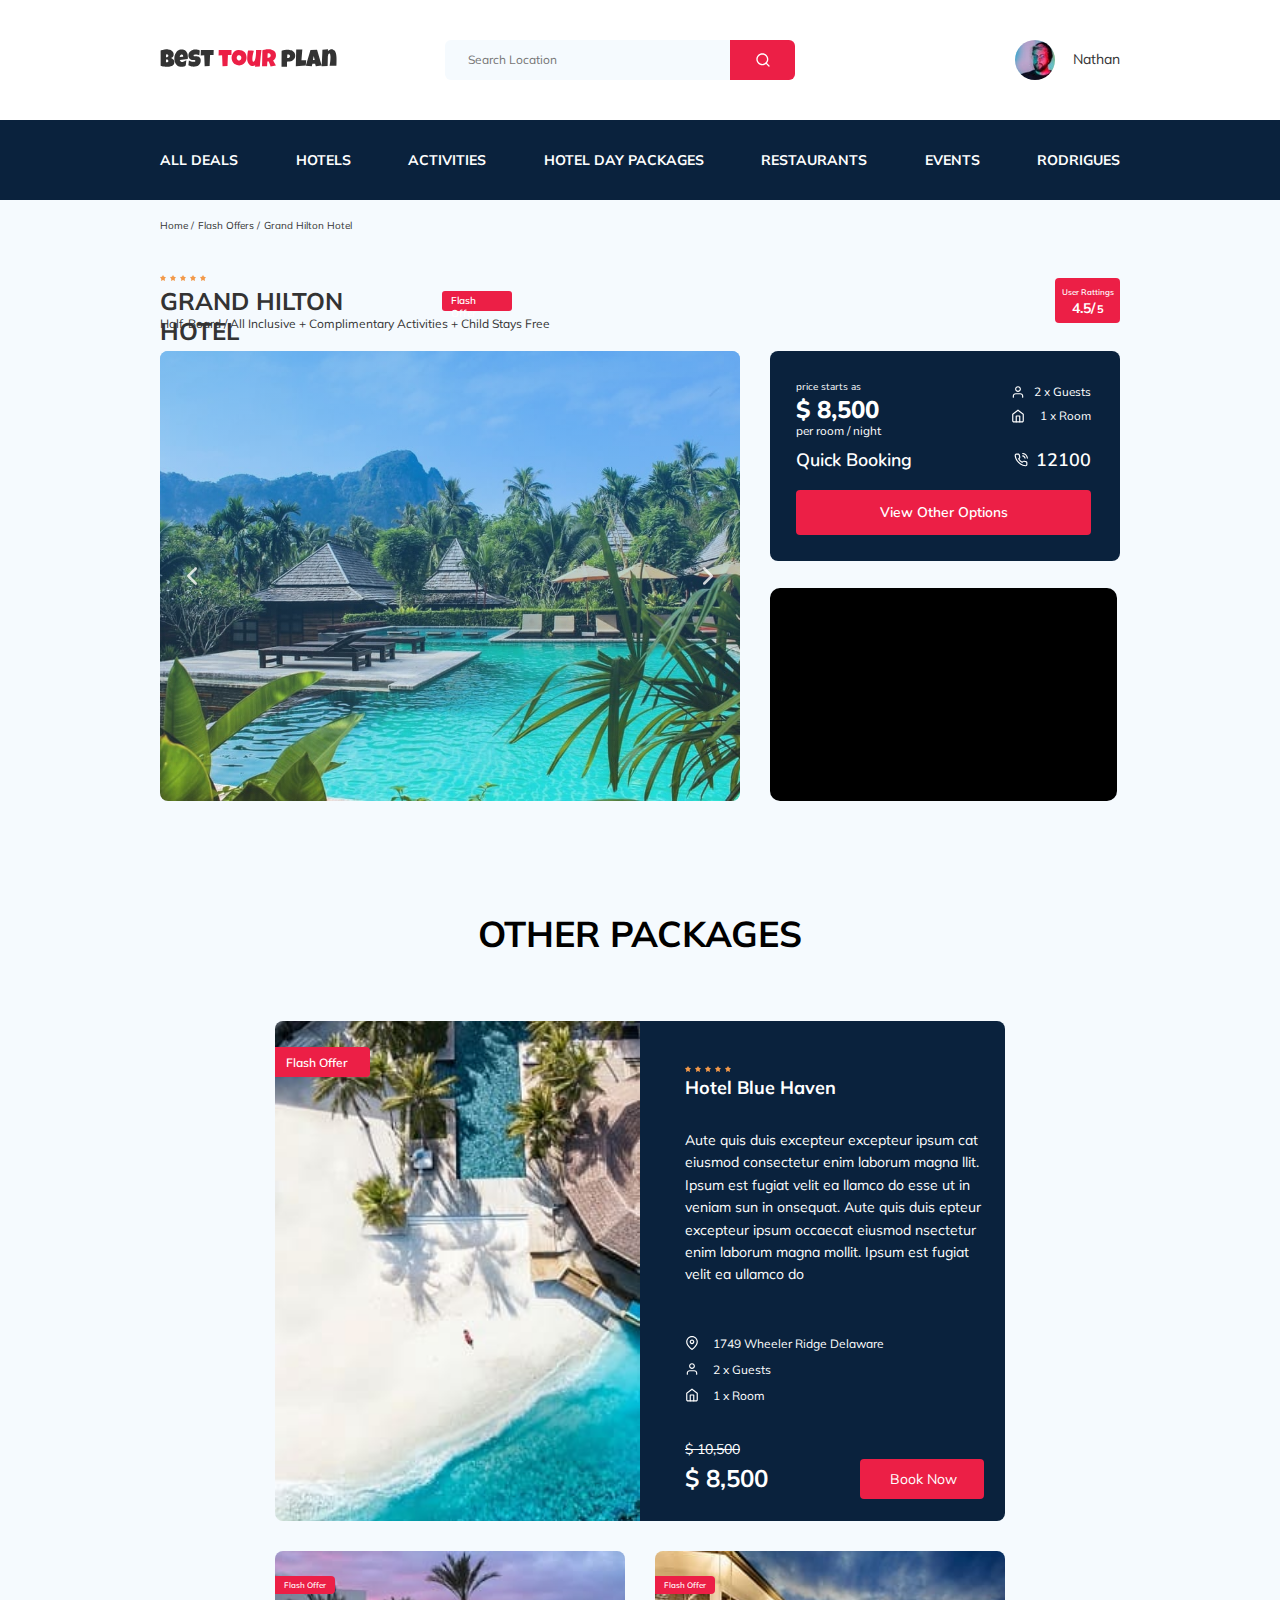
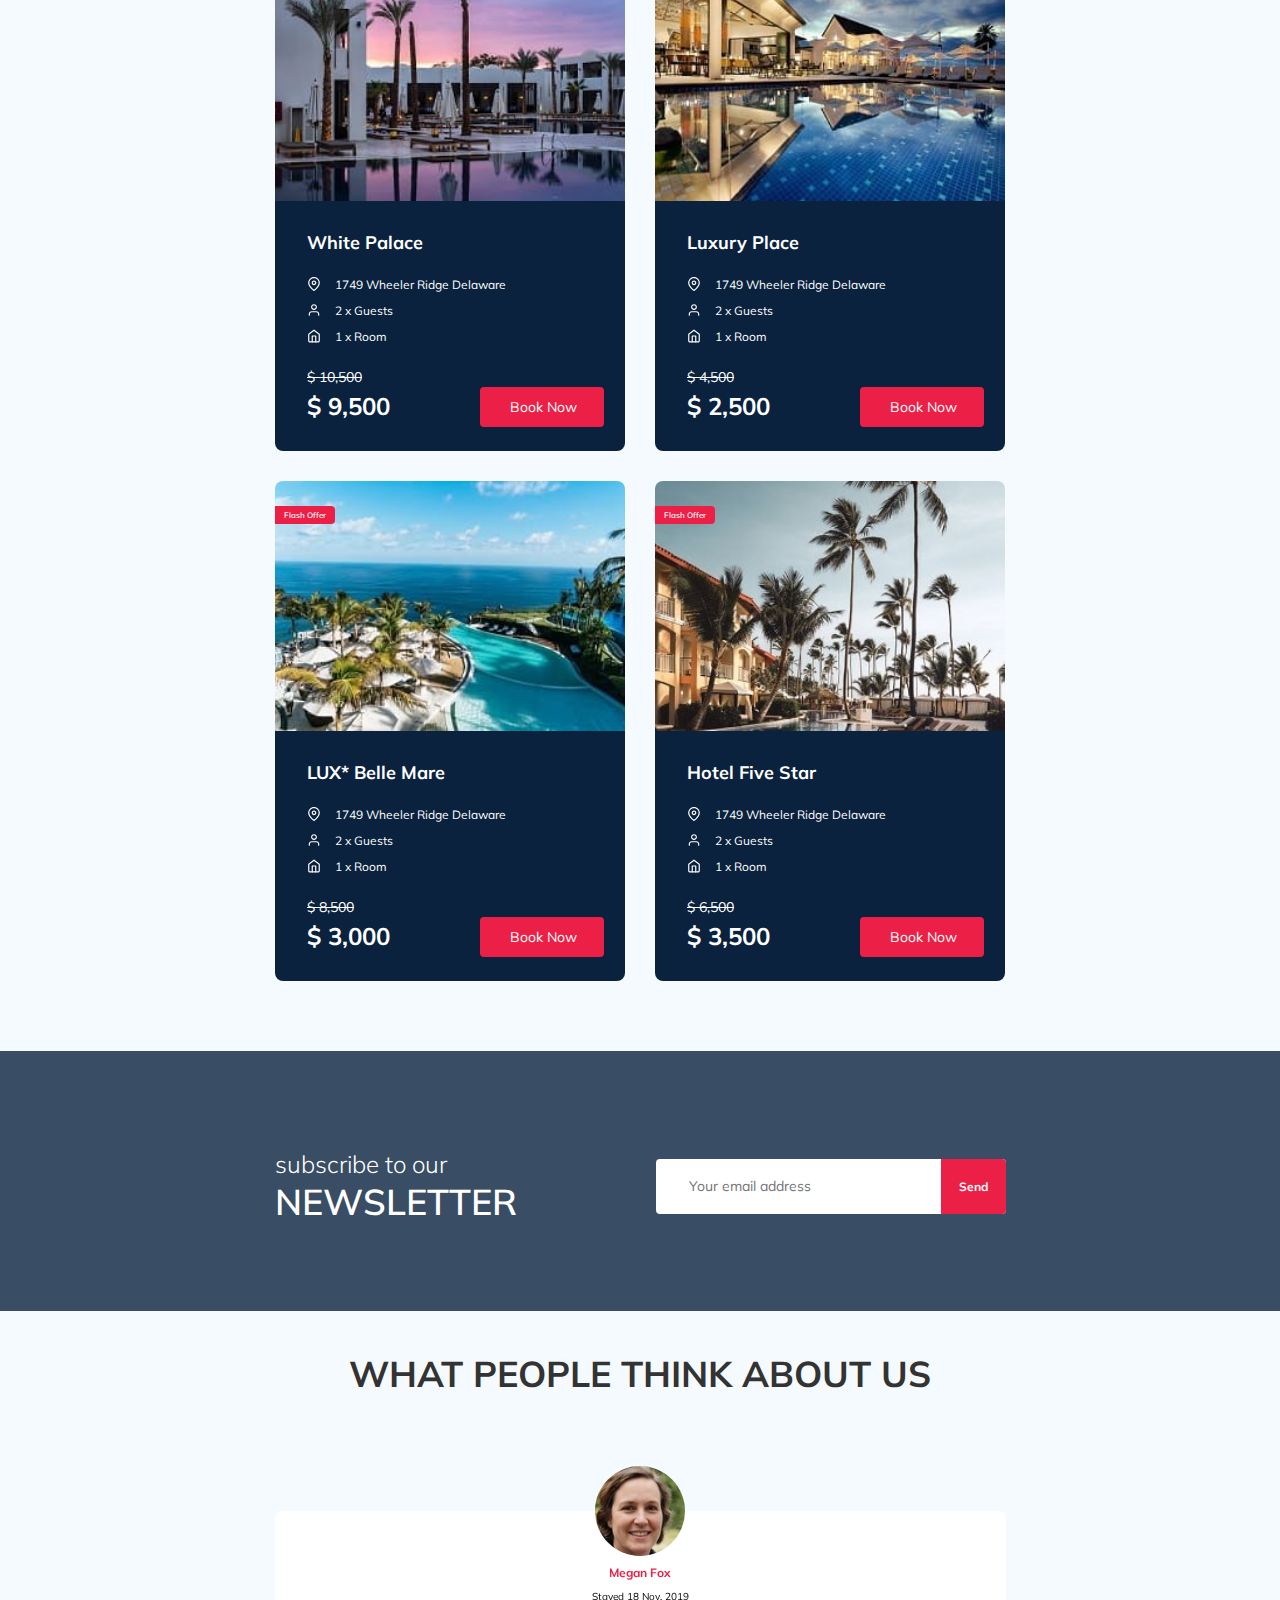
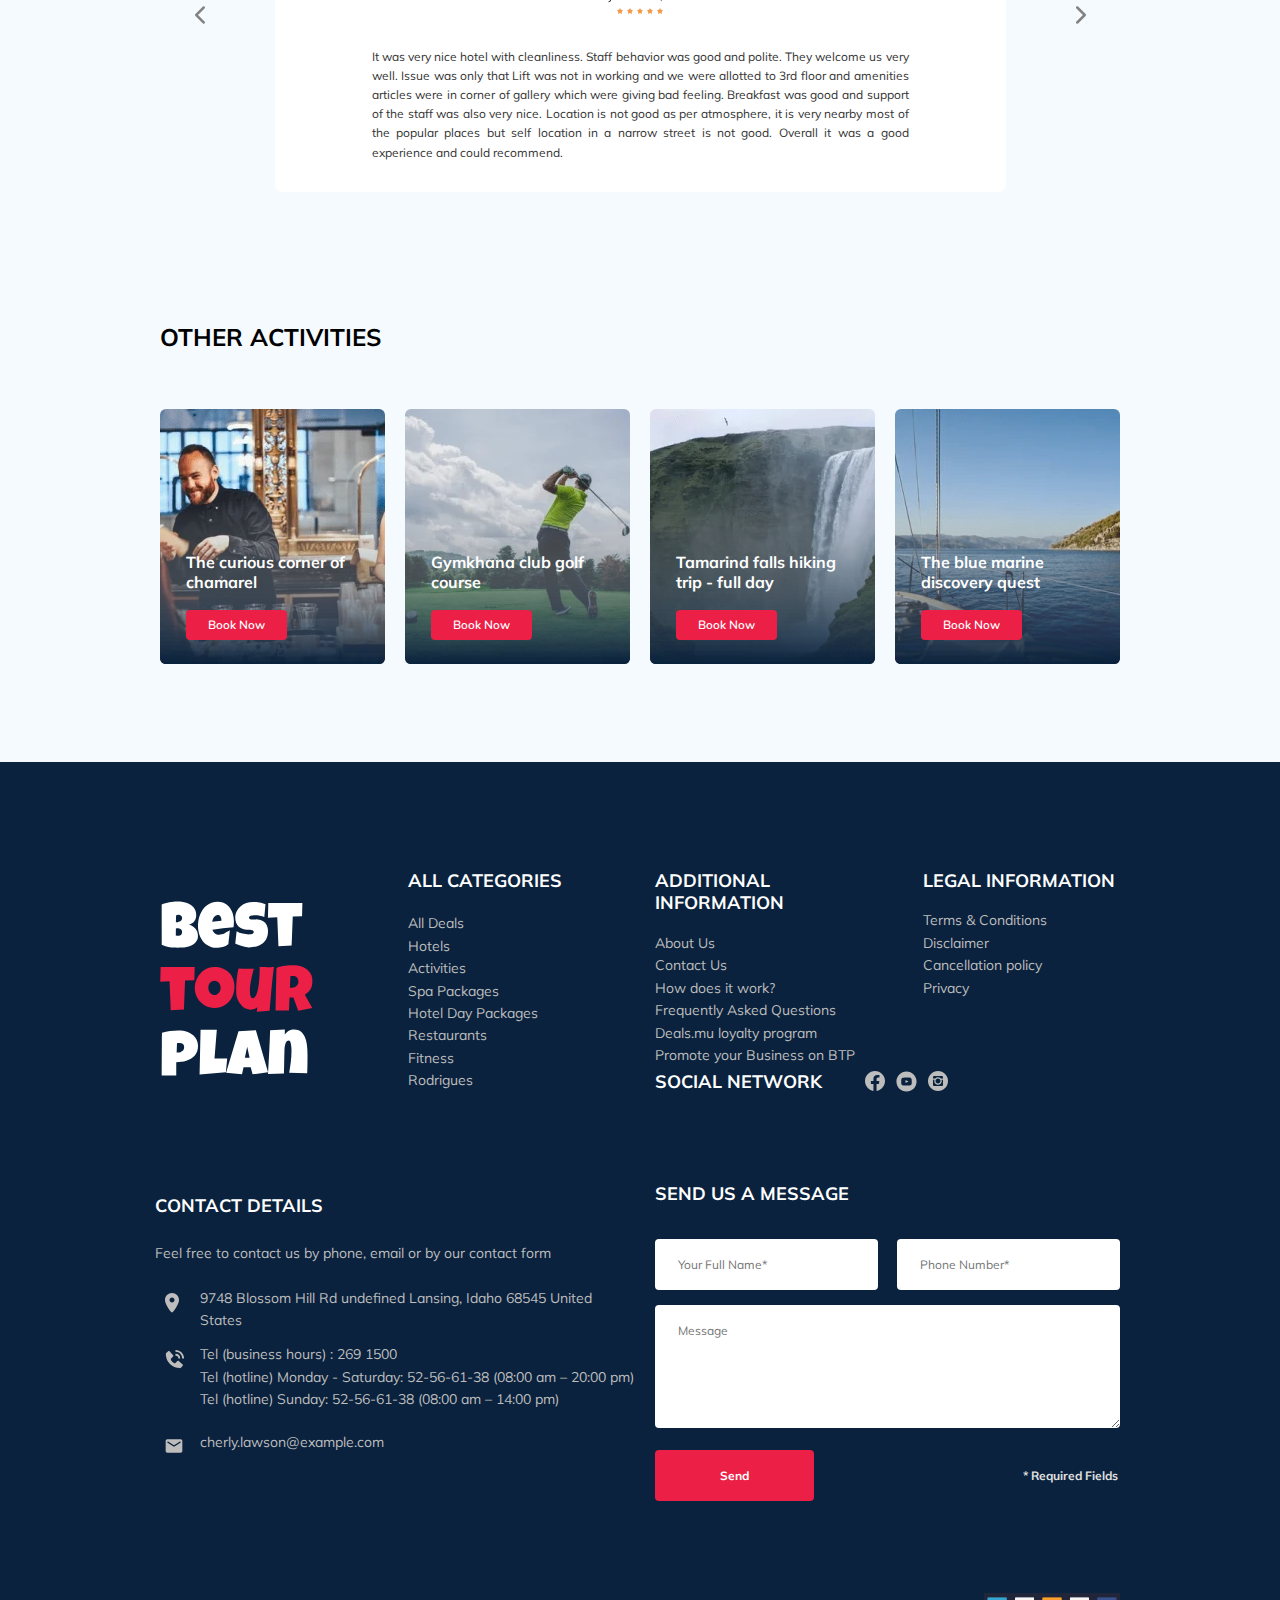
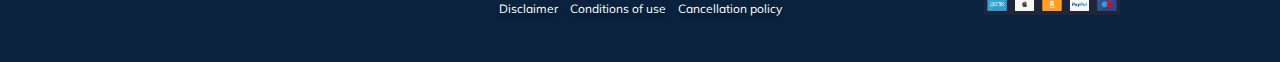
==== commit 957a0167: "fixes" ====
--- a/index.html
+++ b/index.html
@@ -27,7 +27,7 @@
                             <img src="img/logo-horizontal.svg" alt="Logo: Tour Plan" class="header__logo">
                         </a>
                         <form action="#" class="header__search">
-                            <input type="text" class="header__input" placeholder="Search Location |">
+                            <input type="text" class="header__input" placeholder="Search Location">
                             <button class="header__button">
                                 <img src="img/search.svg" alt="Icon: Search" class="header__zoom">
                             </button>
@@ -270,18 +270,18 @@
                             <img src="img/post-two.jpg" alt="" class="post__img">
                             <div class="post-2__flash-offer">Flash Offer</div>
                         </div>
-                        <div class="post-1__block post__radius">
+                        <div class="post__block post__radius">
                             <div class="post-2__container">
-                                <span class="post-1__title">LUX* Belle Mare</span>
+                                <span class="post__title">LUX* Belle Mare</span>
                                 <div class="post__contacts-one contacts">
                                     <img src="img/post-location.svg" alt="" class="contacts__image">
                                     <span class="contacts__text">1749 Wheeler Ridge  Delaware</span>
                                 </div>
-                                <div class="post-1__contacts-two contacts">
+                                <div class="post__contacts-two contacts">
                                     <img src="img/post-person.svg" alt="" class="contacts__image">
                                     <span class="contacts__text">2 x Guests</span>
                                 </div>
-                                <div class="post-1__contacts-two contacts">
+                                <div class="post__contacts-two contacts">
                                     <img src="img/post-home.svg" alt="" class="contacts__image">
                                     <span class="contacts__text">1 x Room</span>
                                 </div>
@@ -303,18 +303,18 @@
                             <img src="img/post-three.jpg" alt="" class="post__img">
                             <div class="post-2__flash-offer">Flash Offer</div>
                         </div>
-                        <div class="post-1__block post__radius">
+                        <div class="post__block post__radius">
                             <div class="post-2__container">
-                                <span class="post-1__title">White Palace</span>
+                                <span class="post__title">White Palace</span>
                                 <div class="post__contacts-one contacts">
                                     <img src="img/post-location.svg" alt="" class="contacts__image">
                                     <span class="contacts__text">1749 Wheeler Ridge  Delaware</span>
                                 </div>
-                                <div class="post-1__contacts-two contacts">
+                                <div class="post__contacts-two contacts">
                                     <img src="img/post-person.svg" alt="" class="contacts__image">
                                     <span class="contacts__text">2 x Guests</span>
                                 </div>
-                                <div class="post-1__contacts-two contacts">
+                                <div class="post__contacts-two contacts">
                                     <img src="img/post-home.svg" alt="" class="contacts__image">
                                     <span class="contacts__text">1 x Room</span>
                                 </div>
@@ -336,18 +336,18 @@
                             <img src="img/post-four.jpg" alt="" class="post__img">
                             <div class="post-2__flash-offer">Flash Offer</div>
                         </div>
-                        <div class="post-1__block post__radius">
+                        <div class="post__block post__radius">
                             <div class="post-2__container">
-                                <span class="post-1__title">Luxury Place</span>
+                                <span class="post__title">Luxury Place</span>
                                 <div class="post__contacts-one contacts">
                                     <img src="img/post-location.svg" alt="" class="contacts__image">
                                     <span class="contacts__text">1749 Wheeler Ridge  Delaware</span>
                                 </div>
-                                <div class="post-1__contacts-two contacts">
+                                <div class="post__contacts-two contacts">
                                     <img src="img/post-person.svg" alt="" class="contacts__image">
                                     <span class="contacts__text">2 x Guests</span>
                                 </div>
-                                <div class="post-1__contacts-two contacts">
+                                <div class="post__contacts-two contacts">
                                     <img src="img/post-home.svg" alt="" class="contacts__image">
                                     <span class="contacts__text">1 x Room</span>
                                 </div>
@@ -369,18 +369,18 @@
                             <img src="img/post-five.jpg" alt="" class="post__img">
                             <div class="post-2__flash-offer">Flash Offer</div>
                         </div>
-                        <div class="post-1__block post__radius">
+                        <div class="post__block post__radius">
                             <div class="post-2__container">
-                                <span class="post-1__title">Hotel Five Star</span>
+                                <span class="post__title">Hotel Five Star</span>
                                 <div class="post__contacts-one contacts">
                                     <img src="img/post-location.svg" alt="" class="contacts__image">
                                     <span class="contacts__text">1749 Wheeler Ridge  Delaware</span>
                                 </div>
-                                <div class="post-1__contacts-two contacts">
+                                <div class="post__contacts-two contacts">
                                     <img src="img/post-person.svg" alt="" class="contacts__image">
                                     <span class="contacts__text">2 x Guests</span>
                                 </div>
-                                <div class="post-1__contacts-two contacts">
+                                <div class="post__contacts-two contacts">
                                     <img src="img/post-home.svg" alt="" class="contacts__image">
                                     <span class="contacts__text">1 x Room</span>
                                 </div>
@@ -411,7 +411,7 @@
                 </h2>
                 <!-- /.newsletter__text -->
                 <div class="newsletter__search">
-                    <form action="send.php" class="newsletter__form form" method="post">
+                    <form action="send.php" class="newsletter__form form form-validation-another-one" method="post">
                         <input type="email" class="form__input" name="email" placeholder="Your email address" required>
                         <button class="form__button" type="submit">
                             Send
--- a/css/style.css
+++ b/css/style.css
@@ -1,2 +1,2 @@
-*{-webkit-box-sizing:border-box;box-sizing:border-box;margin:0;padding:0}body{background-color:#F5FAFE}.container{max-width:1110px;border:1px solid red;margin:auto}.body-hidden,.body-hidden-an{overflow:hidden}.arrow{position:relative}label.invalid-messages{position:absolute;top:-50px;left:-210px;color:red}label.invalid{color:red}iframe{border:none;border-radius:10px;height:100%;width:100%}.header{background-color:white}.header__container{display:-webkit-box;display:-ms-flexbox;display:flex;-webkit-box-align:center;-ms-flex-align:center;align-items:center;-webkit-box-pack:justify;-ms-flex-pack:justify;justify-content:space-between}.header__block{display:-webkit-box;display:-ms-flexbox;display:flex;-webkit-box-align:center;-ms-flex-align:center;align-items:center}.header__search{margin-left:108px;width:350px;height:40px;margin-top:40px;margin-bottom:40px;position:relative}.header__search-another{display:none}.header__nav{width:100%;display:-webkit-box;display:-ms-flexbox;display:flex;-webkit-box-pack:justify;-ms-flex-pack:justify;justify-content:space-between;-webkit-box-align:center;-ms-flex-align:center;align-items:center;margin-top:31px;margin-bottom:31px}.header__logo{width:177px;height:24px}.header__user{width:40px;height:40px;border-radius:50%;-o-object-fit:cover;object-fit:cover}.header__nathan{display:-webkit-box;display:-ms-flexbox;display:flex;-webkit-box-align:center;-ms-flex-align:center;align-items:center}.header__nathan-another{display:-webkit-box;display:-ms-flexbox;display:flex;-webkit-box-align:center;-ms-flex-align:center;align-items:center;text-decoration:none;display:none}.header__text{margin-left:18px}.header__input{width:100%;height:100%;background:#F5FAFE;border-radius:6px;border:none;padding:12px 75px 13px 23px;font-family:Mulish, sans-serif;font-size:12px;line-height:15px;color:#333333}.header__button{position:absolute;right:0;height:100%;width:65px;background:#EC1F46;border-radius:0px 6px 6px 0px;border:none;cursor:pointer}.header__link{font-family:Mulish, sans-serif;font-weight:700;font-size:14px;line-height:18px;text-transform:uppercase;color:#FFFFFF;text-decoration:none}.header__bottom{background:#0A223D;z-index:1000}.header__text{font-family:Mulish, sans-serif;font-size:14px;line-height:17.5px;color:#333333}.header__nathan{text-decoration:none}.header__mobile-menu{display:none}.header__zoom{padding:12px 24px 12px 25px}.breadcrump__link{font-family:Mulish, sans-serif;font-size:10px;font-weight:400;line-height:12.55px;color:#333333;text-decoration:none}.breadcrump__link::after{content:'/'}.breadcrump__link:last-child::after{content:none}.breadcrump__container{padding-top:18px;padding-bottom:18px;line-height:12px}.stars{margin-top:24px;margin-bottom:5px;display:-webkit-box;display:-ms-flexbox;display:flex}.stars__element{margin-right:4px;display:block}.stars__element:last-child{margin-right:0}.titles__container{display:-ms-grid;display:grid;-webkit-box-align:center;-ms-flex-align:center;align-items:center}.titles__main-title{font-family:Mulish, sans-serif;font-weight:bold;font-size:24px;line-height:30px;color:#333333;text-transform:uppercase}.titles__main-title-block{width:268px;height:30px}.titles__descr{font-family:Mulish, sans-serif;font-size:12px;line-height:15.06px;color:#333333}.titles__descr-block{-ms-grid-row:3;-ms-grid-row-span:1;grid-row:3/4;margin-bottom:20px;line-height:14px}.titles__flash-offer{margin-left:14px;width:70px;height:20px;background:#EC1F46;border-radius:3px;padding:3px 9px 4px 9px;font-family:Mulish, sans-serif;font-weight:600;font-size:10px;line-height:13px;color:#FFFFFF;cursor:pointer}.titles__flash-and-title-block{-ms-grid-row:2;-ms-grid-row-span:1;grid-row:2/3;display:-webkit-box;display:-ms-flexbox;display:flex;-webkit-box-align:center;-ms-flex-align:center;align-items:center}.titles__ratting{cursor:pointer;-ms-grid-column-align:end;justify-self:end;-ms-grid-row:1;-ms-grid-row-span:3;grid-row:1/4;width:65px;height:45px;background:#EC1F46;border-radius:4px;padding:9px 6px 6px 7px}.titles__ratting-text{display:-webkit-box;display:-ms-flexbox;display:flex;-webkit-box-orient:vertical;-webkit-box-direction:normal;-ms-flex-direction:column;flex-direction:column;-webkit-box-align:center;-ms-flex-align:center;align-items:center;color:#ffffff}.titles__ratting-text-first{font-family:Mulish, sans-serif;font-weight:600;font-size:8px;line-height:10px;margin-bottom:2px}.titles__ratting-text-second{font-family:Mulish, sans-serif;font-weight:700;font-size:14px;line-height:18px}.titles__ratting-text-small{font-size:11px;margin-left:-2px}.titles__buttons{background:#EC1F46;border-radius:4px;border:none;padding:10px 15px;font-family:Mulish;font-weight:bold;font-size:12px;line-height:15px;color:white;cursor:pointer}.titles__button-block{-ms-grid-row:4;-ms-grid-row-span:1;grid-row:4/5;margin-top:0px;margin-bottom:100px}.hero__container{display:-webkit-box;display:-ms-flexbox;display:flex;-webkit-box-pack:justify;-ms-flex-pack:justify;justify-content:space-between;-ms-flex-wrap:wrap;flex-wrap:wrap;padding-bottom:70px}.hero__left{width:728px;height:450px;background:-webkit-gradient(linear, left top, left bottom, from(rgba(0,122,223,0.48)), to(rgba(255,255,255,0.128)));background:linear-gradient(180deg, rgba(0,122,223,0.48) 0%, rgba(255,255,255,0.128) 100%);border-radius:8px;margin:0;padding:0}.hero__right{display:-webkit-box;display:-ms-flexbox;display:flex;-webkit-box-orient:vertical;-webkit-box-direction:normal;-ms-flex-direction:column;flex-direction:column;-webkit-box-pack:justify;-ms-flex-pack:justify;justify-content:space-between;-ms-flex-wrap:wrap;flex-wrap:wrap}.hero__booking{width:350px;background:#0A223D;border-radius:8px;padding:29px 29px 26px 26px;color:#ffffff}.hero__booking-first{display:-webkit-box;display:-ms-flexbox;display:flex;-webkit-box-pack:justify;-ms-flex-pack:justify;justify-content:space-between}.hero__booking-second{display:-webkit-box;display:-ms-flexbox;display:flex;-webkit-box-pack:justify;-ms-flex-pack:justify;justify-content:space-between;margin-top:9px}.hero__booking-button{margin-top:17px;width:100%;cursor:pointer;height:45px;background:#EC1F46;border-radius:4px;border:none;font-family:'Nunito', sans-serif;font-style:normal;font-weight:600;font-size:14px;line-height:19px;color:inherit}.hero__price-first{font-family:'Nunito', sans-serif;font-size:10px;line-height:14px;font-weight:400;display:block}.hero__price-second{font-family:'Nunito', sans-serif;font-weight:800;font-size:24px;line-height:33px;display:block}.hero__price-third{font-family:'Nunito', sans-serif;font-size:12px;line-height:16px;font-weight:400;display:block;margin-top:-4px}.hero__descr-to-price{margin-top:4px}.hero__descr-to-price-text{font-family:'Nunito', sans-serif;font-weight:400;font-size:12px;line-height:16px}.hero__descr-guests{width:80px;display:-webkit-box;display:-ms-flexbox;display:flex;-webkit-box-pack:justify;-ms-flex-pack:justify;justify-content:space-between;-webkit-box-align:center;-ms-flex-align:center;align-items:center}.hero__descr-room{margin-top:8px;width:80px;display:-webkit-box;display:-ms-flexbox;display:flex;-webkit-box-pack:justify;-ms-flex-pack:justify;justify-content:space-between;-webkit-box-align:center;-ms-flex-align:center;align-items:center}.hero__quick-booking{font-family:'Nunito', sans-serif;font-weight:600;font-size:18px;line-height:25px}.hero__tel{display:-webkit-box;display:-ms-flexbox;display:flex;-webkit-box-align:center;-ms-flex-align:center;align-items:center}.hero__tel-a{font-family:'Nunito', sans-serif;font-weight:600;font-size:18px;line-height:25px;color:inherit;text-decoration:none;margin-left:8px}.hero__map{width:347px;height:213px;border-radius:10px}.hero__img-first{background-image:url("../img/slide-one.jpg")}.hero__img-second{background-image:url("../img/slide-two.jpg")}.hero__img-third{background-image:url("../img/slide-three.jpg")}.swiper-slide-an{background-repeat:no-repeat;background-position:center;background-size:cover;position:relative}.swiper-slide-an::after{content:'';position:absolute;top:0;left:0;background:-webkit-gradient(linear, left top, left bottom, from(rgba(0,122,223,0.48)), to(rgba(255,255,255,0.128)));background:linear-gradient(rgba(0,122,223,0.48), rgba(255,255,255,0.128));width:100%;height:100%}.grid-container{display:-ms-grid;display:grid;-webkit-column-gap:30px;column-gap:30px;row-gap:30px;width:1110px;margin:auto;-ms-grid-rows:500px 500px;grid-template-rows:500px 500px;-ms-grid-columns:350px 350px 350px;grid-template-columns:350px 350px 350px;grid-template-areas:"post-1 post-1 post-2" "post-3 post-4 post-5";margin-bottom:70px}.post__radius{border-radius:0px 0px 8px 8px}.post__img{border-radius:8px 8px 0px 0px;-o-object-fit:cover;object-fit:cover;height:100%;width:100%}.post__images{height:500px;width:100%;position:relative}.post__flash-offer{padding:8px 22px 7px 11px;color:white;background-color:#EC1F46;position:absolute;top:26px;left:0px;z-index:400;border-radius:0px 4px 4px 0px;font-family:Mulish;font-weight:600;font-size:12px;line-height:15px;cursor:pointer}.post__contacts-one{margin-top:23px}.post__price-and-book{display:-webkit-box;display:-ms-flexbox;display:flex;-webkit-box-pack:justify;-ms-flex-pack:justify;justify-content:space-between;margin-top:24px}.post-1{-ms-grid-row:1;-ms-grid-column:1;-ms-grid-column-span:2;grid-area:post-1;display:-ms-grid;display:grid;-ms-grid-columns:1fr 1fr;grid-template-columns:1fr 1fr}.post-1__radius{border-radius:0px 8px 8px 0px}.post-1__img{-o-object-fit:cover;object-fit:cover;height:100%;width:100%;border-radius:8px 0px 0px 8px}.post-1__block{background-color:#0A223D}.post-1__container{max-height:495px;overflow-y:auto;padding:47px 21px 20px 45px;color:white}.post-1__title{font-family:Mulish;font-style:normal;font-weight:bold;font-size:18px;line-height:23px;margin-top:6px}.post-1__descr{margin-top:30px;font-family:Mulish;font-size:14px;line-height:160.6%}.post-1__contacts-one{margin-top:50px}.post-1__contacts-two{margin-top:11px}.post-1__price-and-book{display:-webkit-box;display:-ms-flexbox;display:flex;-webkit-box-pack:justify;-ms-flex-pack:justify;justify-content:space-between;margin-top:37px}.post-1__star{margin-top:-10px}.price-and-book__price{display:-webkit-box;display:-ms-flexbox;display:flex;-webkit-box-orient:vertical;-webkit-box-direction:normal;-ms-flex-direction:column;flex-direction:column;height:53px;-webkit-box-pack:justify;-ms-flex-pack:justify;justify-content:space-between}.price-and-book__button{margin-top:19px;padding:11px 27px 10px 30px;background:#EC1F46;border-radius:4px;border:none;color:white;font-size:14px;line-height:19px;cursor:pointer;font-family:Mulish}.price-one{font-family:Mulish;font-size:14px;line-height:18px;-webkit-text-decoration-line:line-through;text-decoration-line:line-through}.price-two{font-family:Mulish;font-weight:bold;font-size:24px;line-height:30px}.post-2{-ms-grid-row:1;-ms-grid-column:3;grid-area:post-2;display:-ms-grid;display:grid;-ms-grid-rows:1fr 1fr;grid-template-rows:1fr 1fr}.post-2__container{max-width:350px;max-height:250px;overflow-y:auto;padding:30px 21px 24px 32px;color:white}.post-2__images{width:100%;height:250px;position:relative}.post-2__flash-offer{padding:4px 9px;color:white;background-color:#EC1F46;position:absolute;top:25px;left:0px;z-index:400;font-weight:600;font-size:8px;line-height:10px;border-radius:0px 4px 4px 0px;font-family:Mulish;cursor:pointer}.post-3{-ms-grid-row:2;-ms-grid-column:1;grid-area:post-3;display:-ms-grid;display:grid;-ms-grid-rows:1fr 1fr;grid-template-rows:1fr 1fr}.post-4{-ms-grid-row:2;-ms-grid-column:2;grid-area:post-4;display:-ms-grid;display:grid;-ms-grid-rows:1fr 1fr;grid-template-rows:1fr 1fr}.post-5{-ms-grid-row:2;-ms-grid-column:3;grid-area:post-5;display:-ms-grid;display:grid;-ms-grid-rows:1fr 1fr;grid-template-rows:1fr 1fr}.packages-title{margin-top:40px;margin-bottom:65px;font-family:Mulish;font-weight:bold;font-size:36px;line-height:45px;text-align:center;text-transform:uppercase}.contacts{display:-webkit-box;display:-ms-flexbox;display:flex;-webkit-box-align:center;-ms-flex-align:center;align-items:center}.contacts__image{margin-right:14px}.contacts__text{font-family:Mulish;font-size:12px;line-height:15px}.newsletter{position:relative;padding-top:98px;padding-bottom:87px}.newsletter:before{position:absolute;content:'';top:0;right:0;left:0;bottom:0;width:100%;height:100%;background-color:rgba(10,34,61,0.8)}.newsletter-container{display:-webkit-box;display:-ms-flexbox;display:flex;-webkit-box-pack:justify;-ms-flex-pack:justify;justify-content:space-between;-webkit-box-align:center;-ms-flex-align:center;align-items:center;max-width:731px;margin:auto;color:white}.newsletter__text{display:-webkit-box;display:-ms-flexbox;display:flex;-webkit-box-orient:vertical;-webkit-box-direction:normal;-ms-flex-direction:column;flex-direction:column;z-index:2;margin:0}.newsletter__subscribe{font-family:Mulish;font-size:24px;line-height:30px;font-weight:300}.newsletter__subscribe-newsletter{font-family:Mulish;font-weight:600;font-size:36px;line-height:45px;text-transform:uppercase;font-weight:600}.newsletter__search{width:350px}.newsletter__form{display:-webkit-box;display:-ms-flexbox;display:flex;position:relative;overflow:hidden;border-radius:4px;height:55px}.form__input{width:350px;height:100%;padding-left:33px;padding-right:75px;background-color:white;border:none;font-size:14px;line-height:18px;color:black;font-family:Mulish}.form__input:placeholder{color:#BDBDBD}.form__button{position:absolute;top:0;right:0;height:100%;width:65px;border:none;background:#EC1F46;color:white;font-weight:700;font-size:12px;line-height:15px;font-family:Mulish;cursor:pointer}.swiper-slide-reviews{margin-top:45px;display:-webkit-box;display:-ms-flexbox;display:flex;-webkit-box-pack:center;-ms-flex-pack:center;justify-content:center}.swiper-button{position:absolute;top:50%;z-index:99;cursor:pointer;width:10px;height:18px;margin-top:-23px}.swiper-button-next{right:-160px}.swiper-button-prev{left:-160px}.swiper-container-wrapper{position:relative;max-width:731px;margin:auto}.swiper-container-reviews{max-width:100%;position:static;overflow:hidden}.container-title{margin:auto;color:#333333;font-size:36px;font-weight:700;text-transform:uppercase;text-align:center;margin-bottom:70px;margin-top:40px;line-height:45px}.reviews{font-family:Mulish;margin-bottom:70px}.reviews__text{padding-top:136px;padding-bottom:30px;display:-webkit-box;display:-ms-flexbox;display:flex;-webkit-box-align:center;-ms-flex-align:center;align-items:center;margin:auto;width:537px;color:#333333;font-size:12px;font-weight:400;line-height:19.2px;font-family:Mulish;text-align:justify}.reviews__background{background-color:white;width:100%;border-radius:8px}.profile{display:-webkit-box;display:-ms-flexbox;display:flex;-webkit-box-orient:vertical;-webkit-box-direction:normal;-ms-flex-direction:column;flex-direction:column;-webkit-box-align:center;-ms-flex-align:center;align-items:center;z-index:99;position:absolute;top:-45px}.profile__icon{width:90px;height:90px;border-radius:50%;-o-object-fit:cover;object-fit:cover;margin-bottom:9px}.profile__name{margin-bottom:10px;color:#EC1F46;font-family:Mulish;font-size:12px;font-weight:700;line-height:15px}.profile__text{font-family:Mulish;font-size:10px;font-weight:400;line-height:13px}.profile__star{margin-right:4px}.profile__star:last-child{margin-right:0}.profile__stars{margin-top:5px}.activities{padding-bottom:98px;padding-top:60px}.activities__title{padding:0;margin:0;font-family:Mulish;font-weight:bold;font-size:24px;line-height:30px;text-transform:uppercase}.activities__photos{margin-top:57px;display:-webkit-box;display:-ms-flexbox;display:flex;-webkit-box-pack:justify;-ms-flex-pack:justify;justify-content:space-between;-ms-flex-wrap:wrap;flex-wrap:wrap}.activities__photo{width:255px;height:255px;-o-object-fit:cover;object-fit:cover;border-radius:6px}.activities__block-with-photo{position:relative;max-height:255px}.activities__overflow{position:absolute;top:0;left:0;width:100%;height:100%;max-height:255px}.activities__descr{font-family:Mulish;font-weight:bold;font-size:16px;line-height:20px;position:absolute;top:143px;left:26px;color:white;display:block;width:160px}.activities__descr-last{width:200px}.activities__button{background:#EC1F46;border-radius:4px;border:none;color:white;padding:7px 22px;position:absolute;top:201px;left:26px;font-family:Nunito;font-style:normal;font-weight:600;font-size:12px;line-height:16px;cursor:pointer}.footer{background-color:#0A223D;color:white;padding-top:108px;padding-bottom:46px;font-family:Mulish}.footer__social-icons{-ms-grid-column:4;grid-column:4;-ms-grid-row:5;-ms-grid-row-span:1;grid-row:5/6;-ms-grid-column-align:end;justify-self:end;-ms-flex-item-align:center;-ms-grid-row-align:center;align-self:center;width:136px;height:22px;margin-top:80px}.footer__disclaimer-and-others{height:15px;width:283px;display:-webkit-box;display:-ms-flexbox;display:flex;-webkit-box-pack:justify;-ms-flex-pack:justify;justify-content:space-between;-webkit-box-align:center;-ms-flex-align:center;align-items:center;font-family:Mulish;font-size:12px;line-height:15px;text-shadow:0px 4px 4px rgba(0,0,0,0.25);color:white;-ms-grid-column:1;-ms-grid-column-span:4;grid-column:1/5;-ms-grid-row:5;-ms-grid-row-span:1;grid-row:5/6;margin:auto;margin-top:90px}.footer-wrapper{display:-ms-grid;display:grid;-ms-grid-columns:(minmax(min-content, 1fr))[4];grid-template-columns:repeat(4, minmax(-webkit-min-content, 1fr));grid-template-columns:repeat(4, minmax(min-content, 1fr));grid-gap:10px;grid-auto-rows:minmax(40px, -webkit-min-content);grid-auto-rows:minmax(40px, min-content)}.footer__logo{width:166px;height:192px;margin-top:31px;-ms-grid-row:1;-ms-grid-row-span:2;grid-row:1 / 3;-ms-flex-item-align:center;-ms-grid-row-align:center;align-self:center}.footer__categories{-ms-grid-row:1;-ms-grid-row-span:3;grid-row:1 / 4;margin-left:5px;width:156px;height:218px}.footer__social-network{-ms-grid-row:2;-ms-grid-row-span:2;grid-row:2 / 4;-ms-grid-column:3;-ms-grid-column-span:2;grid-column:3 / 5;display:-webkit-box;display:-ms-flexbox;display:flex;-webkit-box-align:start;-ms-flex-align:start;align-items:start;margin-top:14px;margin-left:10px}.footer__social-links{display:-webkit-box;display:-ms-flexbox;display:flex;-webkit-box-align:center;-ms-flex-align:center;align-items:center;min-width:83px;-webkit-box-pack:justify;-ms-flex-pack:justify;justify-content:space-between}.footer__contact-details{-ms-grid-column:1;-ms-grid-column-span:2;grid-column:1 / 3;margin-left:-5px;margin-top:52px}.footer__ul{padding:0;list-style:none;margin-top:17px}.footer__title{font-weight:700;font-size:18px;line-height:22.59px;margin:0;margin-bottom:16px;text-transform:uppercase}.footer__title--inline{margin:0 43px 0 0}.footer__item{font-family:Mulish;font-weight:400;font-size:14px;line-height:22.4px;color:#BDBDBD;display:-webkit-box;display:-ms-flexbox;display:flex;-webkit-box-align:start;-ms-flex-align:start;align-items:flex-start}.footer__item--mb2{margin-bottom:18px}.footer__icon{margin-right:20px}.footer__icon-wrapper{min-width:40px}.footer__link{text-decoration:none;color:#BDBDBD}.footer__text{color:#BDBDBD;margin-bottom:20px;margin-top:25px;font-family:Mulish}.footer__text-another{font-size:14px;margin-top:28px}.footer__contacts-form{grid-column:span 2;-ms-flex-item-align:center;-ms-grid-row-align:center;align-self:center;margin-top:30px;margin-left:10px}.footer__input{background-color:white;border-radius:4px;max-width:255px;padding:18px 23px;font-size:12px;line-height:15px;color:black;border:none;margin-bottom:15px;-ms-flex-preferred-size:48%;flex-basis:48%;margin-top:18px;position:relative}.footer__input:placeholder{color:#BDBDBD}.footer__input-another{margin-left:auto}.footer__message{background-color:white;border-radius:4px;padding:18px 23px;font-size:12px;line-height:15px;color:black;border:none;-ms-flex-preferred-size:100%;flex-basis:100%;height:123px;margin-bottom:22px}.footer__message:placeholder{color:#BDBDBD}.footer__button{background:#EC1F46;border-radius:4px;border:none;padding:18px 65px;font-family:Mulish;font-weight:bold;font-size:12px;line-height:15px;color:white}.footer__info{font-family:Mulish;font-weight:bold;font-size:12px;line-height:15px;color:#E0E0E0;margin-right:2px}.footer__form{display:-webkit-box;display:-ms-flexbox;display:flex;-webkit-box-align:center;-ms-flex-align:center;align-items:center;-ms-flex-wrap:wrap;flex-wrap:wrap;-webkit-box-pack:justify;-ms-flex-pack:justify;justify-content:space-between}.footer__legal{-ms-grid-column-align:end;justify-self:end}.footer__additional{margin-left:10px;height:171px}.footer__legal{margin-right:5px}.footer__cat-ul{margin-top:20px}.footer__ul-contacts{margin-left:10px;margin-top:31px}.footer__cont{margin-bottom:0;margin-top:-10px}.footer__last-elem{margin-top:26.1px}.footer__tel{text-decoration:none;color:inherit}.footer__email{text-decoration:none;color:inherit}.footer__button{cursor:pointer}.footer__tel{white-space:pre}.text-one{margin-top:-6px;margin-left:-5px}.modal{font-family:Mulish}.modal__overlay{position:fixed;left:0;top:0;right:0;bottom:0;background-color:rgba(0,143,223,0.39);z-index:3100;visibility:hidden;opacity:0;-webkit-transition:opacity 0.2s;transition:opacity 0.2s}.modal__overlay--visible{visibility:visible;opacity:1}.modal__dialog{position:fixed;top:50%;left:50%;-webkit-transform:translate(-50%, -50%);transform:translate(-50%, -50%);max-width:478px;padding:33px 88px;background-color:#0A223D;color:white;z-index:3101;border-radius:8px;visibility:hidden;opacity:0;-webkit-transition:opacity 0.2s;transition:opacity 0.2s}.modal__dialog--visible{visibility:visible;opacity:1}.modal__close{position:absolute;right:18px;top:17px;text-decoration:none;cursor:pointer}.modal__input{width:100%;background-color:white;border-radius:4px;padding:18px 23px;color:black;border:none;margin-top:15px;height:50px;font-family:Mulish;font-size:12px;line-height:15px;font-weight:400}.modal__message{background-color:white;border-radius:4px;padding:18px 23px;color:black;border:none;width:100%;height:123px;margin-top:15px;font-family:Mulish;font-size:12px;line-height:15px;font-weight:400}.modal__button{background:#EC1F46;border-radius:4px;border:none;padding:18px 65px;font-family:Mulish;font-weight:bold;font-size:12px;line-height:15px;color:white;cursor:pointer;margin-top:15px}.modal__info{font-family:Mulish;font-weight:bold;font-size:12px;line-height:15px;color:#E0E0E0;margin-left:42px}.modal__title{font-weight:bold;font-size:18px;line-height:23px;text-transform:uppercase;text-align:center}.swiper-button-prev-one{position:absolute;top:50%;margin-top:-9px;left:27px;z-index:1}.swiper-button-next-one{position:absolute;top:50%;margin-top:-9px;right:27px;z-index:1}@media (max-width: 1370px){.container{width:1000px}.hero__left{width:620px}.activities__photo{width:235px}.activities__block-with-photo{width:235px}.activities__descr-last{width:180px}.swiper-button-prev{left:-80px}.swiper-button-next{right:-80px}}@media (max-width: 1370px){.footer__social-network{margin-top:20px}.grid-container{-ms-grid-rows:500px 500px 500px;grid-template-rows:500px 500px 500px;-ms-grid-columns:350px 350px;grid-template-columns:350px 350px;grid-template-areas:"post-1 post-1" "post-3 post-4" "post-2 post-5";width:730px}}@media (max-width: 1300px){.container{width:960px;border:1px solid yellow}.hero__left{width:580px}.activities__photo{width:225px}.activities__block-with-photo{width:225px}}@media (max-width: 1200px){.container{width:900px;border:1px solid green}.hero__left{width:520px}.activities__photo{width:213.75px}.activities__block-with-photo{width:213.75px}.swiper-button-prev{left:-90px}.swiper-button-next{right:-90px}.modal__dialog{padding:33px 70px}.modal__info{margin-left:78px}}@media (max-width: 1080px){.container{width:850px;border:1px solid red}.hero__left{width:470px}.activities__photo{width:410px}.activities__block-with-photo{width:410px}.activities__block-with-photo:last-child{margin-top:30px}.activities__block-with-photo:nth-last-child(2){margin-top:30px}.footer__social-network{margin-top:50px}.swiper-button-prev{left:-70px}.swiper-button-next{right:-70px}label.invalid-messages{font-size:14px;left:-180px}}@media (max-width: 992px){.container{width:800px;border:1px solid yellow}.header__link{font-size:13px;line-height:16.5px}.header__logo{width:150px;height:21px}.header__search{margin-left:70px}.header__nav{margin-top:22px;margin-bottom:29px}.hero__left{width:420px}.newsletter{padding-top:92px;padding-bottom:93px}.activities__photo{width:390px}.activities__block-with-photo{width:390px}.activities__block-with-photo:last-child{margin-top:20px}.activities__block-with-photo:nth-last-child(2){margin-top:20px}.reviews__text{max-width:500px}.footer{padding-bottom:33px;padding-top:73px}.footer__input{max-width:100%}.footer-wrapper{-ms-grid-columns:(1fr)[6];grid-template-columns:repeat(6, 1fr);grid-gap:40px}.footer__logo{-ms-grid-row:1;-ms-grid-row-span:1;grid-row:1 / 2;grid-column:span 2}.footer__social-network{-ms-grid-row:1;-ms-grid-row-span:1;grid-row:1 / 2;grid-column:span 4;-ms-flex-item-align:center;-ms-grid-row-align:center;align-self:center}.footer__categories{-ms-grid-row:2;-ms-grid-row-span:1;grid-row:2 / 3;grid-column:span 2}.footer__additional{grid-column:span 2}.footer__legal{grid-column:span 2}.footer__contact-details{-ms-grid-row:3;grid-row:3;grid-column:span 5}.footer__contacts-form{-ms-grid-row:4;grid-row:4;grid-column:span 5}.footer__disclaimer-and-others{-ms-grid-column:1;-ms-grid-column-span:2;grid-column:1/3;margin-top:56px}.footer__social-icons{-ms-grid-column:5;-ms-grid-column-span:2;grid-column:5/7;margin-top:56px}.modal__dialog{padding:33px 45px}.swiper-button-prev{left:-40px}.swiper-button-next{right:-40px}.swiper-container-wrapper{max-width:629px}}@media (max-width: 868px){.container{width:720px;border:1px solid green}.container-title{font-size:30px;line-height:38px}.packages-title{font-size:30px;line-height:38px}.header__link{font-size:12px;line-height:15px}.header__logo{width:132px;height:18px}.header__search{width:340px;margin-left:47px;margin-top:30px;margin-bottom:30px}.header__nav{margin-top:22px;margin-bottom:27px}.hero__container{padding-bottom:60px}.hero__left{width:100%}.hero__right{width:100%;-webkit-box-orient:horizontal;-webkit-box-direction:normal;-ms-flex-direction:row;flex-direction:row;margin-top:30px}.hero__booking{width:340px;padding:29px 22px 26px 23px}.hero__map{width:340px;height:210px}.activities__photo{width:350px}.activities__block-with-photo{width:350px}.activities__block-with-photo:last-child{margin-top:20px}.activities__block-with-photo:nth-last-child(2){margin-top:20px}.swiper-container-wrapper{max-width:579px}.modal__info{margin-left:10px}}@media (max-width: 768px){.container{width:700px;border:none}.container-title{margin-bottom:50px}.header__nav{margin-top:22px;margin-bottom:23px}.header__container-second{padding-left:14px;padding-right:14px}.activities{padding-bottom:70px}.activities__photo{width:340px}.activities__block-with-photo{width:340px}.activities__block-with-photo:last-child{margin-top:20px}.activities__block-with-photo:nth-last-child(2){margin-top:20px}.activities__descr-last{width:200px}.reviews{margin-bottom:60px}.reviews__text{max-width:455px}.footer-wrapper{-webkit-column-gap:0px;column-gap:0px}.footer__contact-details{grid-column:span 6}.footer__contacts-form{grid-column:span 6}.footer__logo{width:104px;height:120.29px;margin-top:0}.footer__social-network{margin-top:0;margin-left:-46px}.footer__categories{margin-left:0}.footer__additional{margin-left:-33px}.footer__legal{margin-right:12px}.footer__contact-details{margin-left:0;margin-top:31px}.footer__contacts-form{margin-top:-3px;margin-left:0}.footer__input{max-width:255px}.footer__contacts-form{max-width:540px}.footer__disclaimer-and-others{margin-top:23px}.footer__social-icons{margin-top:10px}.logo{width:96px;height:110px}.swiper-button-next{right:-50px;margin-top:-10px}.swiper-button-prev{left:-50px;margin-top:-10px}.modal__dialog{max-width:400px;width:85%;padding:33px 20px}.grid-container{-ms-grid-rows:500px 410px 410px;grid-template-rows:500px 410px 410px;-ms-grid-columns:1fr 1fr;grid-template-columns:1fr 1fr;grid-template-areas:"post-1 post-1" "post-3 post-4" "post-2 post-5";max-width:570px;width:92%;-webkit-column-gap:10px [768];column-gap:10px [768]}.post-1{-ms-grid-columns:3fr 5fr;grid-template-columns:3fr 5fr}.post-1__descr{font-size:12.5px}.post-2__container{padding:15px 18px 15px 25px}.post-2__images{height:200px}.price-and-book__button{padding:0px 17px 0px 17px}.post-2{-ms-grid-rows:2fr 3fr;grid-template-rows:2fr 3fr}.post-3{-ms-grid-rows:2fr 3fr;grid-template-rows:2fr 3fr}.post-4{-ms-grid-rows:2fr 3fr;grid-template-rows:2fr 3fr}.post-5{-ms-grid-rows:2fr 3fr;grid-template-rows:2fr 3fr}.packages-title{margin-top:10px}}@media (max-width: 740px){.container{width:650px;border:1px solid yellow}.breadcrump{margin-top:70px}.header{position:fixed;z-index:3000;top:0;left:0;right:0}.header__search,.header__bottom,.header__nathan{display:none}.header__search-mobile{display:block;z-index:1000;margin-left:0;margin-bottom:39px;margin-top:35px;width:350px;position:relative}.header__mobile-menu{display:block;margin-right:0px;cursor:pointer;margin-top:-1px}.header__mobile-menu-hidden{display:none}.header__mobile-line{width:16px;height:1px;background:#333333;margin-bottom:4px}.header__mobile-line:last-child{margin-bottom:0}.header__logo{margin-top:25px;margin-bottom:25px}.header__text{margin-left:15px}.header__text-mobile{margin-left:0;margin-top:12px;color:#FFFFFF}.header__link{font-size:12px;line-height:15.06px}.header__nathan-mobile{display:-webkit-box;display:-ms-flexbox;display:flex;-webkit-box-orient:vertical;-webkit-box-direction:normal;-ms-flex-direction:column;flex-direction:column;-webkit-box-align:center;-ms-flex-align:center;align-items:center;margin-top:31px}.header__bottom-mobile{display:block;position:fixed;top:68px;left:0;right:0;height:100%;overflow:auto}.header__nav-mobile{margin-top:0px;margin-bottom:100px;-webkit-box-orient:vertical;-webkit-box-direction:normal;-ms-flex-direction:column;flex-direction:column;height:305px;-webkit-box-pack:justify;-ms-flex-pack:justify;justify-content:space-between}.header__container-mobile{-webkit-box-orient:vertical;-webkit-box-direction:normal;-ms-flex-direction:column;flex-direction:column}.hero__container{padding-bottom:40px;padding-top:18px}.hero__booking{width:100%}.hero__map{width:100%;margin-top:20px}.hero__right{margin-top:20px}.activities__photo{width:315px}.activities__block-with-photo{width:315px}.activities__block-with-photo:last-child{margin-top:20px}.activities__block-with-photo:nth-last-child(2){margin-top:20px}.swiper-container-wrapper{max-width:550px}}@media (max-width: 690px){.container{width:87.5%;border:1px solid green}.titles__ratting{display:none}.titles__flash-and-title-block{-ms-grid-row:1;-ms-grid-row-span:2;grid-row:1/3;-ms-grid-column:1;-ms-grid-column-span:2;grid-column:1/3;-webkit-box-orient:vertical;-webkit-box-direction:reverse;-ms-flex-direction:column-reverse;flex-direction:column-reverse;-webkit-box-align:start;-ms-flex-align:start;align-items:start}.titles__flash-offer{margin-left:0;margin-top:5px;margin-bottom:10px}.titles__descr-block{-ms-grid-column:1;-ms-grid-column-span:2;grid-column:1/3;width:100%}.stars{-ms-grid-row:1;-ms-grid-row-span:1;grid-row:1/2;-ms-grid-column:2;-ms-grid-column-span:1;grid-column:2/3;-ms-grid-column-align:end;justify-self:end;margin-top:11.33px}.hero__left{height:350px}.newsletter{padding-top:76px;padding-bottom:83px}.newsletter-container{-webkit-box-orient:vertical;-webkit-box-direction:normal;-ms-flex-direction:column;flex-direction:column;-webkit-box-align:start;-ms-flex-align:start;align-items:start}.newsletter__search{width:320px}.newsletter__text{margin-bottom:37px}.newsletter__subscribe{font-size:20px;line-height:25px}.newsletter__subscribe-newsletter{font-size:30px;line-height:38px;margin-top:5px}.activities__photo{width:100%}.activities__block-with-photo{width:48.5%}.activities__block-with-photo:last-child{margin-top:10px}.activities__block-with-photo:nth-last-child(2){margin-top:15px}.activities__block-with-photo:first-child{margin-right:15px}.footer__additional{margin-left:0}.footer__legal{margin-left:30px}.swiper-button-prev{left:-20px}.swiper-button-next{right:-20px}.reviews__text{max-width:400px}.grid-container{-ms-grid-rows:500px 500px 500px 500px 500px;grid-template-rows:500px 500px 500px 500px 500px;-ms-grid-columns:1fr;grid-template-columns:1fr;grid-template-areas:"post-1" "post-3" "post-4" "post-2" "post-5";width:86%;-webkit-column-gap:10px;column-gap:10px}.post-1{-ms-grid-columns:1fr;grid-template-columns:1fr;-ms-grid-rows:1fr 1fr;grid-template-rows:1fr 1fr}.post-1__descr{display:none}.post-1__star{display:none}.post-1__container{padding:25px 20px 0px 20px}.post-1__radius{border-radius:0px 0px 8px 8px}.post-1__img{border-radius:8px 8px 0px 0px}.post-1__price-and-book{margin-top:24px}.post-1__contacts-one{margin-top:23px}.post-2__container{padding:25px 20px 0px 20px;max-width:100%}.post-2__images{height:250px}.post-2__flash-offer{padding:0;padding:8px 12px 7px 11px;color:white;background-color:#EC1F46;position:absolute;top:26px;left:0px;z-index:400;border-radius:0px 4px 4px 0px;font-size:12px;line-height:15px}.post-2{-ms-grid-rows:1fr 1fr;grid-template-rows:1fr 1fr}.post-3{-ms-grid-rows:1fr 1fr;grid-template-rows:1fr 1fr}.post-4{-ms-grid-rows:1fr 1fr;grid-template-rows:1fr 1fr}.post-5{-ms-grid-rows:1fr 1fr;grid-template-rows:1fr 1fr}.post__images{height:250px}}@media (max-width: 600px){.activities__photo{width:100%}.activities__block-with-photo{width:48%}.footer__additional{margin-left:20px}.reviews__text{max-width:350px;width:75%}.swiper-container-wrapper{max-width:90%}}@media (max-width: 550px){.container-title,.packages-title{font-size:22px;line-height:23px}.header__search-mobile{width:280px}.header__nav-mobile{margin-top:0px;height:285px}.hero__left{height:250px}.profile__stars{margin-top:5px}.swiper-button-prev-one{left:10px}.swiper-button-next-one{right:10px}.footer{padding-bottom:21px;padding-top:69px}.footer-wrapper{-ms-grid-columns:1fr;grid-template-columns:1fr;-ms-grid-rows:(min-content)[6];grid-template-rows:repeat(6, -webkit-min-content);grid-template-rows:repeat(6, min-content);row-gap:30px}.footer__logo{-ms-grid-column:1;-ms-grid-column-span:1;grid-column:1 / 2;-ms-grid-row:1;-ms-grid-row-span:1;grid-row:1 / 2;margin-left:5px}.footer__social-network{-ms-grid-column:1;-ms-grid-column-span:1;grid-column:1 / 2;-ms-grid-row:2;-ms-grid-row-span:1;grid-row:2 / 3;-webkit-box-orient:vertical;-webkit-box-direction:normal;-ms-flex-direction:column;flex-direction:column;min-height:67px;-webkit-box-pack:justify;-ms-flex-pack:justify;justify-content:space-between;margin-top:2px;margin-left:4px}.footer__categories{-ms-grid-row:5;-ms-grid-row-span:1;grid-row:5 / 6;-ms-grid-column:1;-ms-grid-column-span:1;grid-column:1 / 2;margin-left:5px}.footer__additional{-ms-grid-row:4;-ms-grid-row-span:1;grid-row:4 / 5;-ms-grid-column:1;-ms-grid-column-span:1;grid-column:1 / 2;margin-left:5px}.footer__legal{-ms-grid-row:3;-ms-grid-row-span:1;grid-row:3 / 4;-ms-grid-column:1;-ms-grid-column-span:1;grid-column:1 / 2;-ms-grid-column-align:start;justify-self:start;margin-left:5px}.footer__contact-details{-ms-grid-column:1;-ms-grid-column-span:1;grid-column:1 / 2;-ms-grid-row:6;-ms-grid-row-span:1;grid-row:6 / 7;margin-left:0;margin-top:20px}.footer__contacts-form{-ms-grid-column:1;-ms-grid-column-span:1;grid-column:1 / 2;-ms-grid-row:7;-ms-grid-row-span:1;grid-row:7 / 8}.footer__input{-ms-flex-preferred-size:100%;flex-basis:100%;margin-top:15px;margin-bottom:0}.footer__message{margin-top:15px}.footer__disclaimer-and-others{-ms-grid-column:1;-ms-grid-column-span:1;grid-column:1/2;-ms-grid-row:8;-ms-grid-row-span:1;grid-row:8 / 9;width:90%;margin:0;-ms-grid-column-align:center;justify-self:center;-ms-flex-item-align:start;-ms-grid-row-align:start;align-self:start;font-size:12px;line-height:15px;font-family:Mulish}.footer__social-icons{-ms-grid-column:1;-ms-grid-column-span:1;grid-column:1/2;-ms-grid-row:8;-ms-grid-row-span:1;grid-row:8 / 9;margin-top:0;-ms-flex-item-align:end;-ms-grid-row-align:end;align-self:end;-ms-grid-column-align:start;justify-self:start;margin-top:25px;margin-left:5px}.footer__text-another{line-height:22.4px}.footer__ul-contacts{margin-left:5px;margin-top:21px}.footer__item-two{margin-top:25px}.footer__contacts-form{margin-top:7px}.footer__title{margin-bottom:0}.footer__input{max-width:100%}.footer__button{margin-top:22px}.footer__info{-ms-flex-preferred-size:100%;flex-basis:100%;margin-top:-150px}.footer__disclaimer-and-others{width:100%}.text-one{margin-top:-3px;margin-left:-13px}.activities{padding-top:40px;padding-bottom:60px}.activities__photos{margin-top:36px}.activities__photo{width:100%}.activities__block-with-photo{width:100%;margin:auto;margin-top:20px}.activities__block-with-photo:first-child{margin-right:0;margin:auto;margin-top:0}.activities__block-with-photo:last-child{margin-top:20px}.activities__block-with-photo:nth-last-child(2){margin-top:20px}.swiper-container-wrapper{max-width:450px;width:90%}.swiper-button-prev{left:44px;top:80px;margin-top:-44px}.swiper-button-next{right:44px;top:80px;margin-top:-44px}.reviews__text{font-family:Mulish;font-size:12px;line-height:19.2px;text-align:left;width:82%;padding-bottom:36px}.profile{margin-left:10px}label.invalid-messages{top:-33px;font-size:13px}}@media (max-width: 400px){.container{border:none}.container-title{font-size:18px;line-height:23px;max-width:245px;margin-bottom:42px}.packages-title{font-size:18px;line-height:23px;margin-bottom:42px}.header__link-logo{width:99px;line-height:13.4237px;margin-top:28px;margin-bottom:28.58px;margin-right:0;display:block}.header__logo{margin:0;width:99px;height:13.4237px;display:block}.header__bottom-mobile{top:70px}.header__nathan-mobile{top:101px}.header__search-mobile{margin-top:28px;width:243px}.header__nav-mobile{height:225px}.titles__main-title-block{width:100%;height:100%}.titles__stars{margin-right:17px}body{overflow:none}.hero__left{height:179px}.hero__map{height:172.94px}.swiper-button-prev-one{left:10px;width:4px;height:7px;margin-top:-3.5px}.swiper-button-next-one{right:10px;width:4px;height:7px;margin-top:-3.5px}.newsletter__search{width:100%}.form__input{padding-left:20px}.swiper-container-wrapper{width:100%}.reviews{margin-bottom:0}.reviews__text{max-width:219px}.activities{padding-top:90px}.activities__title{font-family:Mulish;font-weight:700;font-size:18px;line-height:23px}.activities__one{-webkit-box-ordinal-group:2;-ms-flex-order:1;order:1}.activities__two{-webkit-box-ordinal-group:4;-ms-flex-order:3;order:3;margin-top:28px}.activities__three{-webkit-box-ordinal-group:3;-ms-flex-order:2;order:2}.activities__four{-webkit-box-ordinal-group:11;-ms-flex-order:10;order:10}.footer-wrapper{margin-left:-5px}.footer__contact-details,.footer__contacts-form{margin-left:5px}.modal__info{display:block;margin-top:10px}.grid-container{width:100%}.post-1__container{width:100%}}@media (max-width: 310px){.header__search-mobile{display:none}.header__nav-mobile{margin-top:35px}.titles__stars{display:none}}@media (max-height: 530px){.modal__dialog{overflow-y:scroll;max-height:450px;height:80%}.modal__form{margin-bottom:40px}}@media (min-width: 992px){a:hover{color:#EC1F46}button:hover{background-color:#0D284A}}.container{border:none}
+*{-webkit-box-sizing:border-box;box-sizing:border-box;margin:0;padding:0}body{background-color:#F5FAFE}.container{max-width:1110px;border:1px solid red;margin:auto}.body-hidden,.body-hidden-an{overflow:hidden}.arrow,.arrow-one{position:relative;z-index:200}label.invalid-messages{position:absolute;top:-50px;left:-210px;color:red}label.invalid-messages-one{position:absolute;top:30px;left:10px;font-family:Mulish}label.invalid,label.invalid-messages-one{color:red}iframe{border:none;border-radius:10px;height:100%;width:100%}.header{background-color:white}.header__container{display:-webkit-box;display:-ms-flexbox;display:flex;-webkit-box-align:center;-ms-flex-align:center;align-items:center;-webkit-box-pack:justify;-ms-flex-pack:justify;justify-content:space-between}.header__block{display:-webkit-box;display:-ms-flexbox;display:flex;-webkit-box-align:center;-ms-flex-align:center;align-items:center}.header__search{margin-left:108px;width:350px;height:40px;margin-top:40px;margin-bottom:40px;position:relative}.header__search-another{display:none}.header__nav{width:100%;display:-webkit-box;display:-ms-flexbox;display:flex;-webkit-box-pack:justify;-ms-flex-pack:justify;justify-content:space-between;-webkit-box-align:center;-ms-flex-align:center;align-items:center;margin-top:31px;margin-bottom:31px}.header__logo{width:177px;height:24px}.header__user{width:40px;height:40px;border-radius:50%;-o-object-fit:cover;object-fit:cover}.header__nathan{display:-webkit-box;display:-ms-flexbox;display:flex;-webkit-box-align:center;-ms-flex-align:center;align-items:center}.header__nathan-another{display:-webkit-box;display:-ms-flexbox;display:flex;-webkit-box-align:center;-ms-flex-align:center;align-items:center;text-decoration:none;display:none}.header__text{margin-left:18px}.header__input{width:100%;height:100%;background:#F5FAFE;border-radius:6px;border:none;padding:12px 75px 13px 23px;font-family:Mulish, sans-serif;font-size:12px;line-height:15px;color:#333333}.header__button{position:absolute;right:0;height:100%;width:65px;background:#EC1F46;border-radius:0px 6px 6px 0px;border:none;cursor:pointer}.header__link{font-family:Mulish, sans-serif;font-weight:700;font-size:14px;line-height:18px;text-transform:uppercase;color:#FFFFFF;text-decoration:none}.header__bottom{background:#0A223D;z-index:1000}.header__text{font-family:Mulish, sans-serif;font-size:14px;line-height:17.5px;color:#333333}.header__nathan{text-decoration:none}.header__mobile-menu{display:none}.header__zoom{padding:12px 24px 12px 25px}.breadcrump__link{font-family:Mulish, sans-serif;font-size:10px;font-weight:400;line-height:12.55px;color:#333333;text-decoration:none}.breadcrump__link::after{content:'/'}.breadcrump__link:last-child::after{content:none}.breadcrump__container{padding-top:18px;padding-bottom:18px;line-height:12px}.stars{margin-top:24px;margin-bottom:5px;display:-webkit-box;display:-ms-flexbox;display:flex}.stars__element{margin-right:4px;display:block}.stars__element:last-child{margin-right:0}.titles__container{display:-ms-grid;display:grid;-webkit-box-align:center;-ms-flex-align:center;align-items:center}.titles__main-title{font-family:Mulish, sans-serif;font-weight:bold;font-size:24px;line-height:30px;color:#333333;text-transform:uppercase}.titles__main-title-block{width:268px;height:30px}.titles__descr{font-family:Mulish, sans-serif;font-size:12px;line-height:15.06px;color:#333333}.titles__descr-block{-ms-grid-row:3;-ms-grid-row-span:1;grid-row:3/4;margin-bottom:20px;line-height:14px}.titles__flash-offer{margin-left:14px;width:70px;height:20px;background:#EC1F46;border-radius:3px;padding:3px 9px 4px 9px;font-family:Mulish, sans-serif;font-weight:600;font-size:10px;line-height:13px;color:#FFFFFF;cursor:pointer}.titles__flash-and-title-block{-ms-grid-row:2;-ms-grid-row-span:1;grid-row:2/3;display:-webkit-box;display:-ms-flexbox;display:flex;-webkit-box-align:center;-ms-flex-align:center;align-items:center}.titles__ratting{cursor:pointer;-ms-grid-column-align:end;justify-self:end;-ms-grid-row:1;-ms-grid-row-span:3;grid-row:1/4;width:65px;height:45px;background:#EC1F46;border-radius:4px;padding:9px 6px 6px 7px}.titles__ratting-text{display:-webkit-box;display:-ms-flexbox;display:flex;-webkit-box-orient:vertical;-webkit-box-direction:normal;-ms-flex-direction:column;flex-direction:column;-webkit-box-align:center;-ms-flex-align:center;align-items:center;color:#ffffff}.titles__ratting-text-first{font-family:Mulish, sans-serif;font-weight:600;font-size:8px;line-height:10px;margin-bottom:2px}.titles__ratting-text-second{font-family:Mulish, sans-serif;font-weight:700;font-size:14px;line-height:18px}.titles__ratting-text-small{font-size:11px;margin-left:-2px}.titles__buttons{background:#EC1F46;border-radius:4px;border:none;padding:10px 15px;font-family:Mulish;font-weight:bold;font-size:12px;line-height:15px;color:white;cursor:pointer}.titles__button-block{-ms-grid-row:4;-ms-grid-row-span:1;grid-row:4/5;margin-top:0px;margin-bottom:100px}.hero__container{display:-webkit-box;display:-ms-flexbox;display:flex;-webkit-box-pack:justify;-ms-flex-pack:justify;justify-content:space-between;-ms-flex-wrap:wrap;flex-wrap:wrap;padding-bottom:70px}.hero__left{width:728px;height:450px;background:-webkit-gradient(linear, left top, left bottom, from(rgba(0,122,223,0.48)), to(rgba(255,255,255,0.128)));background:linear-gradient(180deg, rgba(0,122,223,0.48) 0%, rgba(255,255,255,0.128) 100%);border-radius:8px;margin:0;padding:0}.hero__right{display:-webkit-box;display:-ms-flexbox;display:flex;-webkit-box-orient:vertical;-webkit-box-direction:normal;-ms-flex-direction:column;flex-direction:column;-webkit-box-pack:justify;-ms-flex-pack:justify;justify-content:space-between;-ms-flex-wrap:wrap;flex-wrap:wrap}.hero__booking{width:350px;background:#0A223D;border-radius:8px;padding:29px 29px 26px 26px;color:#ffffff}.hero__booking-first{display:-webkit-box;display:-ms-flexbox;display:flex;-webkit-box-pack:justify;-ms-flex-pack:justify;justify-content:space-between}.hero__booking-second{display:-webkit-box;display:-ms-flexbox;display:flex;-webkit-box-pack:justify;-ms-flex-pack:justify;justify-content:space-between;margin-top:9px}.hero__booking-button{margin-top:17px;width:100%;cursor:pointer;height:45px;background:#EC1F46;border-radius:4px;border:none;font-family:'Nunito', sans-serif;font-style:normal;font-weight:600;font-size:14px;line-height:19px;color:inherit}.hero__price-first{font-family:'Nunito', sans-serif;font-size:10px;line-height:14px;font-weight:400;display:block}.hero__price-second{font-family:'Nunito', sans-serif;font-weight:800;font-size:24px;line-height:33px;display:block}.hero__price-third{font-family:'Nunito', sans-serif;font-size:12px;line-height:16px;font-weight:400;display:block;margin-top:-4px}.hero__descr-to-price{margin-top:4px}.hero__descr-to-price-text{font-family:'Nunito', sans-serif;font-weight:400;font-size:12px;line-height:16px}.hero__descr-guests{width:80px;display:-webkit-box;display:-ms-flexbox;display:flex;-webkit-box-pack:justify;-ms-flex-pack:justify;justify-content:space-between;-webkit-box-align:center;-ms-flex-align:center;align-items:center}.hero__descr-room{margin-top:8px;width:80px;display:-webkit-box;display:-ms-flexbox;display:flex;-webkit-box-pack:justify;-ms-flex-pack:justify;justify-content:space-between;-webkit-box-align:center;-ms-flex-align:center;align-items:center}.hero__quick-booking{font-family:'Nunito', sans-serif;font-weight:600;font-size:18px;line-height:25px}.hero__tel{display:-webkit-box;display:-ms-flexbox;display:flex;-webkit-box-align:center;-ms-flex-align:center;align-items:center}.hero__tel-a{font-family:'Nunito', sans-serif;font-weight:600;font-size:18px;line-height:25px;color:inherit;text-decoration:none;margin-left:8px}.hero__map{width:347px;height:213px;border-radius:10px}.hero__img-first{background-image:url("../img/slide-one.jpg")}.hero__img-second{background-image:url("../img/slide-two.jpg")}.hero__img-third{background-image:url("../img/slide-three.jpg")}.swiper-slide-an{background-repeat:no-repeat;background-position:center;background-size:cover;position:relative}.swiper-slide-an::after{content:'';position:absolute;top:0;left:0;background:-webkit-gradient(linear, left top, left bottom, from(rgba(0,122,223,0.48)), to(rgba(255,255,255,0.128)));background:linear-gradient(rgba(0,122,223,0.48), rgba(255,255,255,0.128));width:100%;height:100%}.grid-container{display:-ms-grid;display:grid;-webkit-column-gap:30px;column-gap:30px;row-gap:30px;width:1110px;margin:auto;-ms-grid-rows:500px 500px;grid-template-rows:500px 500px;-ms-grid-columns:350px 350px 350px;grid-template-columns:350px 350px 350px;grid-template-areas:"post-1 post-1 post-2" "post-3 post-4 post-5";margin-bottom:70px}.post__radius{border-radius:0px 0px 8px 8px}.post__img{border-radius:8px 8px 0px 0px;-o-object-fit:cover;object-fit:cover;height:100%;width:100%}.post__images{height:500px;width:100%;position:relative}.post__flash-offer{padding:8px 22px 7px 11px;color:white;background-color:#EC1F46;position:absolute;top:26px;left:0px;z-index:400;border-radius:0px 4px 4px 0px;font-family:Mulish;font-weight:600;font-size:12px;line-height:15px;cursor:pointer}.post__contacts-one{margin-top:23px}.post__price-and-book{display:-webkit-box;display:-ms-flexbox;display:flex;-webkit-box-pack:justify;-ms-flex-pack:justify;justify-content:space-between;margin-top:24px}.post__block{background-color:#0A223D}.post__title{font-family:Mulish;font-style:normal;font-weight:bold;font-size:18px;line-height:23px;margin-top:6px}.post__contacts-two{margin-top:11px}.post-1{-ms-grid-row:1;-ms-grid-column:1;-ms-grid-column-span:2;grid-area:post-1;display:-ms-grid;display:grid;-ms-grid-columns:1fr 1fr;grid-template-columns:1fr 1fr}.post-1__radius{border-radius:0px 8px 8px 0px}.post-1__img{-o-object-fit:cover;object-fit:cover;height:100%;width:100%;border-radius:8px 0px 0px 8px}.post-1__block{background-color:#0A223D}.post-1__container{max-height:495px;overflow-y:auto;padding:47px 21px 20px 45px;color:white}.post-1__title{font-family:Mulish;font-style:normal;font-weight:bold;font-size:18px;line-height:23px;margin-top:6px}.post-1__descr{margin-top:30px;font-family:Mulish;font-size:14px;line-height:160.6%}.post-1__contacts-one{margin-top:50px}.post-1__contacts-two{margin-top:11px}.post-1__price-and-book{display:-webkit-box;display:-ms-flexbox;display:flex;-webkit-box-pack:justify;-ms-flex-pack:justify;justify-content:space-between;margin-top:37px}.post-1__star{margin-top:-10px}.price-and-book__price{display:-webkit-box;display:-ms-flexbox;display:flex;-webkit-box-orient:vertical;-webkit-box-direction:normal;-ms-flex-direction:column;flex-direction:column;height:53px;-webkit-box-pack:justify;-ms-flex-pack:justify;justify-content:space-between}.price-and-book__button{margin-top:19px;padding:11px 27px 10px 30px;background:#EC1F46;border-radius:4px;border:none;color:white;font-size:14px;line-height:19px;cursor:pointer;font-family:Mulish}.price-one{font-family:Mulish;font-size:14px;line-height:18px;-webkit-text-decoration-line:line-through;text-decoration-line:line-through}.price-two{font-family:Mulish;font-weight:bold;font-size:24px;line-height:30px}.post-2{-ms-grid-row:1;-ms-grid-column:3;grid-area:post-2;display:-ms-grid;display:grid;-ms-grid-rows:1fr 1fr;grid-template-rows:1fr 1fr}.post-2__container{max-width:350px;max-height:250px;overflow-y:auto;padding:30px 21px 24px 32px;color:white}.post-2__images{width:100%;height:250px;position:relative}.post-2__flash-offer{padding:4px 9px;color:white;background-color:#EC1F46;position:absolute;top:25px;left:0px;z-index:400;font-weight:600;font-size:8px;line-height:10px;border-radius:0px 4px 4px 0px;font-family:Mulish;cursor:pointer}.post-3{-ms-grid-row:2;-ms-grid-column:1;grid-area:post-3;display:-ms-grid;display:grid;-ms-grid-rows:1fr 1fr;grid-template-rows:1fr 1fr}.post-4{-ms-grid-row:2;-ms-grid-column:2;grid-area:post-4;display:-ms-grid;display:grid;-ms-grid-rows:1fr 1fr;grid-template-rows:1fr 1fr}.post-5{-ms-grid-row:2;-ms-grid-column:3;grid-area:post-5;display:-ms-grid;display:grid;-ms-grid-rows:1fr 1fr;grid-template-rows:1fr 1fr}.packages-title{margin-top:40px;margin-bottom:65px;font-family:Mulish;font-weight:bold;font-size:36px;line-height:45px;text-align:center;text-transform:uppercase}.contacts{display:-webkit-box;display:-ms-flexbox;display:flex;-webkit-box-align:center;-ms-flex-align:center;align-items:center}.contacts__image{margin-right:14px}.contacts__text{font-family:Mulish;font-size:12px;line-height:15px}.newsletter{position:relative;padding-top:98px;padding-bottom:87px}.newsletter:before{position:absolute;content:'';top:0;right:0;left:0;bottom:0;width:100%;height:100%;background-color:rgba(10,34,61,0.8)}.newsletter-container{display:-webkit-box;display:-ms-flexbox;display:flex;-webkit-box-pack:justify;-ms-flex-pack:justify;justify-content:space-between;-webkit-box-align:center;-ms-flex-align:center;align-items:center;max-width:731px;margin:auto;color:white}.newsletter__text{display:-webkit-box;display:-ms-flexbox;display:flex;-webkit-box-orient:vertical;-webkit-box-direction:normal;-ms-flex-direction:column;flex-direction:column;z-index:2;margin:0}.newsletter__subscribe{font-family:Mulish;font-size:24px;line-height:30px;font-weight:300}.newsletter__subscribe-newsletter{font-family:Mulish;font-weight:600;font-size:36px;line-height:45px;text-transform:uppercase;font-weight:600}.newsletter__search{width:350px}.newsletter__form{display:-webkit-box;display:-ms-flexbox;display:flex;position:relative;overflow:hidden;border-radius:4px;height:55px}.form__input{width:350px;height:100%;padding-left:33px;padding-right:75px;background-color:white;border:none;font-size:14px;line-height:18px;color:black;font-family:Mulish}.form__input:placeholder{color:#BDBDBD}.form__button{position:absolute;top:0;right:0;height:100%;width:65px;border:none;background:#EC1F46;color:white;font-weight:700;font-size:12px;line-height:15px;font-family:Mulish;cursor:pointer}.swiper-slide-reviews{margin-top:45px;display:-webkit-box;display:-ms-flexbox;display:flex;-webkit-box-pack:center;-ms-flex-pack:center;justify-content:center}.swiper-button{position:absolute;top:50%;z-index:99;cursor:pointer;width:10px;height:18px;margin-top:-23px}.swiper-button-next{right:-160px}.swiper-button-prev{left:-160px}.swiper-container-wrapper{position:relative;max-width:731px;margin:auto}.swiper-container-reviews{max-width:100%;position:static;overflow:hidden}.container-title{margin:auto;color:#333333;font-size:36px;font-weight:700;text-transform:uppercase;text-align:center;margin-bottom:70px;margin-top:40px;line-height:45px}.reviews{font-family:Mulish;margin-bottom:70px}.reviews__text{padding-top:136px;padding-bottom:30px;display:-webkit-box;display:-ms-flexbox;display:flex;-webkit-box-align:center;-ms-flex-align:center;align-items:center;margin:auto;width:537px;color:#333333;font-size:12px;font-weight:400;line-height:19.2px;font-family:Mulish;text-align:justify}.reviews__background{background-color:white;width:100%;border-radius:8px}.profile{display:-webkit-box;display:-ms-flexbox;display:flex;-webkit-box-orient:vertical;-webkit-box-direction:normal;-ms-flex-direction:column;flex-direction:column;-webkit-box-align:center;-ms-flex-align:center;align-items:center;z-index:99;position:absolute;top:-45px}.profile__icon{width:90px;height:90px;border-radius:50%;-o-object-fit:cover;object-fit:cover;margin-bottom:9px}.profile__name{margin-bottom:10px;color:#EC1F46;font-family:Mulish;font-size:12px;font-weight:700;line-height:15px}.profile__text{font-family:Mulish;font-size:10px;font-weight:400;line-height:13px}.profile__star{margin-right:4px}.profile__star:last-child{margin-right:0}.profile__stars{margin-top:5px}.activities{padding-bottom:98px;padding-top:60px}.activities__title{padding:0;margin:0;font-family:Mulish;font-weight:bold;font-size:24px;line-height:30px;text-transform:uppercase}.activities__photos{margin-top:57px;display:-webkit-box;display:-ms-flexbox;display:flex;-webkit-box-pack:justify;-ms-flex-pack:justify;justify-content:space-between;-ms-flex-wrap:wrap;flex-wrap:wrap}.activities__photo{width:255px;height:255px;-o-object-fit:cover;object-fit:cover;border-radius:6px}.activities__block-with-photo{position:relative;max-height:255px}.activities__overflow{position:absolute;top:0;left:0;width:100%;height:100%;max-height:255px}.activities__descr{font-family:Mulish;font-weight:bold;font-size:16px;line-height:20px;position:absolute;top:143px;left:26px;color:white;display:block;width:160px}.activities__descr-last{width:200px}.activities__button{background:#EC1F46;border-radius:4px;border:none;color:white;padding:7px 22px;position:absolute;top:201px;left:26px;font-family:Nunito;font-style:normal;font-weight:600;font-size:12px;line-height:16px;cursor:pointer}.footer{background-color:#0A223D;color:white;padding-top:108px;padding-bottom:46px;font-family:Mulish}.footer__social-icons{-ms-grid-column:4;grid-column:4;-ms-grid-row:5;-ms-grid-row-span:1;grid-row:5/6;-ms-grid-column-align:end;justify-self:end;-ms-flex-item-align:center;-ms-grid-row-align:center;align-self:center;width:136px;height:22px;margin-top:80px}.footer__disclaimer-and-others{height:15px;width:283px;display:-webkit-box;display:-ms-flexbox;display:flex;-webkit-box-pack:justify;-ms-flex-pack:justify;justify-content:space-between;-webkit-box-align:center;-ms-flex-align:center;align-items:center;font-family:Mulish;font-size:12px;line-height:15px;text-shadow:0px 4px 4px rgba(0,0,0,0.25);color:white;-ms-grid-column:1;-ms-grid-column-span:4;grid-column:1/5;-ms-grid-row:5;-ms-grid-row-span:1;grid-row:5/6;margin:auto;margin-top:90px}.footer-wrapper{display:-ms-grid;display:grid;-ms-grid-columns:(minmax(min-content, 1fr))[4];grid-template-columns:repeat(4, minmax(-webkit-min-content, 1fr));grid-template-columns:repeat(4, minmax(min-content, 1fr));grid-gap:10px;grid-auto-rows:minmax(40px, -webkit-min-content);grid-auto-rows:minmax(40px, min-content)}.footer__logo{width:166px;height:192px;margin-top:31px;-ms-grid-row:1;-ms-grid-row-span:2;grid-row:1 / 3;-ms-flex-item-align:center;-ms-grid-row-align:center;align-self:center}.footer__categories{-ms-grid-row:1;-ms-grid-row-span:3;grid-row:1 / 4;margin-left:5px;width:156px;height:218px}.footer__social-network{-ms-grid-row:2;-ms-grid-row-span:2;grid-row:2 / 4;-ms-grid-column:3;-ms-grid-column-span:2;grid-column:3 / 5;display:-webkit-box;display:-ms-flexbox;display:flex;-webkit-box-align:start;-ms-flex-align:start;align-items:start;margin-top:14px;margin-left:10px}.footer__social-links{display:-webkit-box;display:-ms-flexbox;display:flex;-webkit-box-align:center;-ms-flex-align:center;align-items:center;min-width:83px;-webkit-box-pack:justify;-ms-flex-pack:justify;justify-content:space-between}.footer__contact-details{-ms-grid-column:1;-ms-grid-column-span:2;grid-column:1 / 3;margin-left:-5px;margin-top:52px}.footer__ul{padding:0;list-style:none;margin-top:17px}.footer__title{font-weight:700;font-size:18px;line-height:22.59px;margin:0;margin-bottom:16px;text-transform:uppercase}.footer__title--inline{margin:0 43px 0 0}.footer__item{font-family:Mulish;font-weight:400;font-size:14px;line-height:22.4px;color:#BDBDBD;display:-webkit-box;display:-ms-flexbox;display:flex;-webkit-box-align:start;-ms-flex-align:start;align-items:flex-start}.footer__item--mb2{margin-bottom:18px}.footer__icon{margin-right:20px}.footer__icon-wrapper{min-width:40px}.footer__link{text-decoration:none;color:#BDBDBD}.footer__text{color:#BDBDBD;margin-bottom:20px;margin-top:25px;font-family:Mulish}.footer__text-another{font-size:14px;margin-top:28px}.footer__contacts-form{grid-column:span 2;-ms-flex-item-align:center;-ms-grid-row-align:center;align-self:center;margin-top:30px;margin-left:10px}.footer__input{background-color:white;border-radius:4px;max-width:255px;padding:18px 23px;font-size:12px;line-height:15px;color:black;border:none;margin-bottom:15px;-ms-flex-preferred-size:48%;flex-basis:48%;margin-top:18px;position:relative}.footer__input:placeholder{color:#BDBDBD}.footer__input-another{margin-left:auto}.footer__message{background-color:white;border-radius:4px;padding:18px 23px;font-size:12px;line-height:15px;color:black;border:none;-ms-flex-preferred-size:100%;flex-basis:100%;height:123px;margin-bottom:22px}.footer__message:placeholder{color:#BDBDBD}.footer__button{background:#EC1F46;border-radius:4px;border:none;padding:18px 65px;font-family:Mulish;font-weight:bold;font-size:12px;line-height:15px;color:white}.footer__info{font-family:Mulish;font-weight:bold;font-size:12px;line-height:15px;color:#E0E0E0;margin-right:2px}.footer__form{display:-webkit-box;display:-ms-flexbox;display:flex;-webkit-box-align:center;-ms-flex-align:center;align-items:center;-ms-flex-wrap:wrap;flex-wrap:wrap;-webkit-box-pack:justify;-ms-flex-pack:justify;justify-content:space-between}.footer__legal{-ms-grid-column-align:end;justify-self:end}.footer__additional{margin-left:10px;height:171px}.footer__legal{margin-right:5px}.footer__cat-ul{margin-top:20px}.footer__ul-contacts{margin-left:10px;margin-top:31px}.footer__cont{margin-bottom:0;margin-top:-10px}.footer__last-elem{margin-top:26.1px}.footer__tel{text-decoration:none;color:inherit}.footer__email{text-decoration:none;color:inherit}.footer__button{cursor:pointer}.footer__tel{white-space:pre}.text-one{margin-top:-6px;margin-left:-5px}.modal{font-family:Mulish}.modal__overlay{position:fixed;left:0;top:0;right:0;bottom:0;background-color:rgba(0,143,223,0.39);z-index:3100;visibility:hidden;opacity:0;-webkit-transition:opacity 0.2s;transition:opacity 0.2s}.modal__overlay--visible{visibility:visible;opacity:1}.modal__dialog{position:fixed;top:50%;left:50%;-webkit-transform:translate(-50%, -50%);transform:translate(-50%, -50%);max-width:478px;padding:33px 88px;background-color:#0A223D;color:white;z-index:3101;border-radius:8px;visibility:hidden;opacity:0;-webkit-transition:opacity 0.2s;transition:opacity 0.2s}.modal__dialog--visible{visibility:visible;opacity:1}.modal__close{position:absolute;right:18px;top:17px;text-decoration:none;cursor:pointer}.modal__input{width:100%;background-color:white;border-radius:4px;padding:18px 23px;color:black;border:none;margin-top:15px;height:50px;font-family:Mulish;font-size:12px;line-height:15px;font-weight:400}.modal__message{background-color:white;border-radius:4px;padding:18px 23px;color:black;border:none;width:100%;height:123px;margin-top:15px;font-family:Mulish;font-size:12px;line-height:15px;font-weight:400}.modal__button{background:#EC1F46;border-radius:4px;border:none;padding:18px 65px;font-family:Mulish;font-weight:bold;font-size:12px;line-height:15px;color:white;cursor:pointer;margin-top:15px}.modal__info{font-family:Mulish;font-weight:bold;font-size:12px;line-height:15px;color:#E0E0E0;margin-left:42px}.modal__title{font-weight:bold;font-size:18px;line-height:23px;text-transform:uppercase;text-align:center}.swiper-button-prev-one{position:absolute;top:50%;margin-top:-9px;left:27px;z-index:1}.swiper-button-next-one{position:absolute;top:50%;margin-top:-9px;right:27px;z-index:1}@media (max-width: 1370px){.container{width:1000px}.hero__left{width:620px}.activities__photo{width:235px}.activities__block-with-photo{width:235px}.activities__descr-last{width:180px}.swiper-button-prev{left:-80px}.swiper-button-next{right:-80px}}@media (max-width: 1370px){.footer__social-network{margin-top:20px}.grid-container{-ms-grid-rows:500px 500px 500px;grid-template-rows:500px 500px 500px;-ms-grid-columns:350px 350px;grid-template-columns:350px 350px;grid-template-areas:"post-1 post-1" "post-3 post-4" "post-2 post-5";width:730px}}@media (max-width: 1300px){.container{width:960px;border:1px solid yellow}.hero__left{width:580px}.activities__photo{width:225px}.activities__block-with-photo{width:225px}}@media (max-width: 1200px){.container{width:900px;border:1px solid green}.hero__left{width:520px}.activities__photo{width:213.75px}.activities__block-with-photo{width:213.75px}.swiper-button-prev{left:-90px}.swiper-button-next{right:-90px}.modal__dialog{padding:33px 70px}.modal__info{margin-left:78px}}@media (max-width: 1080px){.container{width:850px;border:1px solid red}.hero__left{width:470px}.activities__photo{width:410px}.activities__block-with-photo{width:410px}.activities__block-with-photo:last-child{margin-top:30px}.activities__block-with-photo:nth-last-child(2){margin-top:30px}.footer__social-network{margin-top:50px}.swiper-button-prev{left:-70px}.swiper-button-next{right:-70px}label.invalid-messages{font-size:14px;left:-180px}}@media (max-width: 992px){.container{width:800px;border:1px solid yellow}.header__link{font-size:13px;line-height:16.5px}.header__logo{width:150px;height:21px}.header__search{margin-left:70px}.header__nav{margin-top:22px;margin-bottom:29px}.hero__left{width:420px}.newsletter{padding-top:92px;padding-bottom:93px}.activities__photo{width:390px}.activities__block-with-photo{width:390px}.activities__block-with-photo:last-child{margin-top:20px}.activities__block-with-photo:nth-last-child(2){margin-top:20px}.reviews__text{max-width:500px}.footer{padding-bottom:33px;padding-top:73px}.footer__input{max-width:100%}.footer-wrapper{-ms-grid-columns:(1fr)[6];grid-template-columns:repeat(6, 1fr);grid-gap:40px}.footer__logo{-ms-grid-row:1;-ms-grid-row-span:1;grid-row:1 / 2;grid-column:span 2}.footer__social-network{-ms-grid-row:1;-ms-grid-row-span:1;grid-row:1 / 2;grid-column:span 4;-ms-flex-item-align:center;-ms-grid-row-align:center;align-self:center}.footer__categories{-ms-grid-row:2;-ms-grid-row-span:1;grid-row:2 / 3;grid-column:span 2}.footer__additional{grid-column:span 2}.footer__legal{grid-column:span 2}.footer__contact-details{-ms-grid-row:3;grid-row:3;grid-column:span 5}.footer__contacts-form{-ms-grid-row:4;grid-row:4;grid-column:span 5}.footer__disclaimer-and-others{-ms-grid-column:1;-ms-grid-column-span:2;grid-column:1/3;margin-top:56px}.footer__social-icons{-ms-grid-column:5;-ms-grid-column-span:2;grid-column:5/7;margin-top:56px}.modal__dialog{padding:33px 45px}.swiper-button-prev{left:-40px}.swiper-button-next{right:-40px}.swiper-container-wrapper{max-width:629px}}@media (max-width: 868px){.container{width:720px;border:1px solid green}.container-title{font-size:30px;line-height:38px}.packages-title{font-size:30px;line-height:38px}.header__link{font-size:12px;line-height:15px}.header__logo{width:132px;height:18px}.header__search{width:340px;margin-left:47px;margin-top:30px;margin-bottom:30px}.header__nav{margin-top:22px;margin-bottom:27px}.hero__container{padding-bottom:60px}.hero__left{width:100%}.hero__right{width:100%;-webkit-box-orient:horizontal;-webkit-box-direction:normal;-ms-flex-direction:row;flex-direction:row;margin-top:30px}.hero__booking{width:340px;padding:29px 22px 26px 23px}.hero__map{width:340px;height:210px}.activities__photo{width:350px}.activities__block-with-photo{width:350px}.activities__block-with-photo:last-child{margin-top:20px}.activities__block-with-photo:nth-last-child(2){margin-top:20px}.swiper-container-wrapper{max-width:579px}.modal__info{margin-left:10px}}@media (max-width: 768px){.container{width:700px;border:none}.container-title{margin-bottom:50px}.header__nav{margin-top:22px;margin-bottom:23px}.header__container-second{padding-left:14px;padding-right:14px}.activities{padding-bottom:70px}.activities__photo{width:340px}.activities__block-with-photo{width:340px}.activities__block-with-photo:last-child{margin-top:20px}.activities__block-with-photo:nth-last-child(2){margin-top:20px}.activities__descr-last{width:200px}.reviews{margin-bottom:60px}.reviews__text{max-width:455px}.footer-wrapper{-webkit-column-gap:0px;column-gap:0px}.footer__contact-details{grid-column:span 6}.footer__contacts-form{grid-column:span 6}.footer__logo{width:104px;height:120.29px;margin-top:0}.footer__social-network{margin-top:0;margin-left:-46px}.footer__categories{margin-left:0}.footer__additional{margin-left:-33px}.footer__legal{margin-right:12px}.footer__contact-details{margin-left:0;margin-top:31px}.footer__contacts-form{margin-top:-3px;margin-left:0}.footer__input{max-width:255px}.footer__contacts-form{max-width:540px}.footer__disclaimer-and-others{margin-top:23px}.footer__social-icons{margin-top:10px}.logo{width:96px;height:110px}.swiper-button-next{right:-50px;margin-top:-10px}.swiper-button-prev{left:-50px;margin-top:-10px}.modal__dialog{max-width:400px;width:85%;padding:33px 20px}.grid-container{-ms-grid-rows:500px 410px 410px;grid-template-rows:500px 410px 410px;-ms-grid-columns:1fr 1fr;grid-template-columns:1fr 1fr;grid-template-areas:"post-1 post-1" "post-3 post-4" "post-2 post-5";max-width:570px;width:92%;-webkit-column-gap:10px [768];column-gap:10px [768]}.post-1{-ms-grid-columns:3fr 5fr;grid-template-columns:3fr 5fr}.post-1__descr{font-size:12.5px}.post-2__container{padding:15px 18px 15px 25px}.post-2__images{height:200px}.price-and-book__button{padding:0px 17px 0px 17px}.post-2{-ms-grid-rows:2fr 3fr;grid-template-rows:2fr 3fr}.post-3{-ms-grid-rows:2fr 3fr;grid-template-rows:2fr 3fr}.post-4{-ms-grid-rows:2fr 3fr;grid-template-rows:2fr 3fr}.post-5{-ms-grid-rows:2fr 3fr;grid-template-rows:2fr 3fr}.packages-title{margin-top:10px}}@media (max-width: 740px){.container{width:650px;border:1px solid yellow}.breadcrump{margin-top:70px}.header{position:fixed;z-index:3000;top:0;left:0;right:0}.header__search,.header__bottom,.header__nathan{display:none}.header__search-mobile{display:block;z-index:1000;margin-left:0;margin-bottom:39px;margin-top:35px;width:350px;position:relative}.header__mobile-menu{display:block;margin-right:0px;cursor:pointer;margin-top:-1px}.header__mobile-menu-hidden{display:none}.header__mobile-line{width:16px;height:1px;background:#333333;margin-bottom:4px}.header__mobile-line:last-child{margin-bottom:0}.header__logo{margin-top:25px;margin-bottom:25px}.header__text{margin-left:15px}.header__text-mobile{margin-left:0;margin-top:12px;color:#FFFFFF}.header__link{font-size:12px;line-height:15.06px}.header__nathan-mobile{display:-webkit-box;display:-ms-flexbox;display:flex;-webkit-box-orient:vertical;-webkit-box-direction:normal;-ms-flex-direction:column;flex-direction:column;-webkit-box-align:center;-ms-flex-align:center;align-items:center;margin-top:31px}.header__bottom-mobile{display:block;position:fixed;top:68px;left:0;right:0;height:100%;overflow:auto}.header__nav-mobile{margin-top:0px;margin-bottom:100px;-webkit-box-orient:vertical;-webkit-box-direction:normal;-ms-flex-direction:column;flex-direction:column;height:305px;-webkit-box-pack:justify;-ms-flex-pack:justify;justify-content:space-between}.header__container-mobile{-webkit-box-orient:vertical;-webkit-box-direction:normal;-ms-flex-direction:column;flex-direction:column}.hero__container{padding-bottom:40px;padding-top:18px}.hero__booking{width:100%}.hero__map{width:100%;margin-top:20px}.hero__right{margin-top:20px}.activities__photo{width:315px}.activities__block-with-photo{width:315px}.activities__block-with-photo:last-child{margin-top:20px}.activities__block-with-photo:nth-last-child(2){margin-top:20px}.swiper-container-wrapper{max-width:550px}}@media (max-width: 690px){.container{width:87.5%;border:1px solid green}.titles__ratting{display:none}.titles__flash-and-title-block{-ms-grid-row:1;-ms-grid-row-span:2;grid-row:1/3;-ms-grid-column:1;-ms-grid-column-span:2;grid-column:1/3;-webkit-box-orient:vertical;-webkit-box-direction:reverse;-ms-flex-direction:column-reverse;flex-direction:column-reverse;-webkit-box-align:start;-ms-flex-align:start;align-items:start}.titles__flash-offer{margin-left:0;margin-top:5px;margin-bottom:10px}.titles__descr-block{-ms-grid-column:1;-ms-grid-column-span:2;grid-column:1/3;width:100%}.stars{-ms-grid-row:1;-ms-grid-row-span:1;grid-row:1/2;-ms-grid-column:2;-ms-grid-column-span:1;grid-column:2/3;-ms-grid-column-align:end;justify-self:end;margin-top:11.33px}.hero__left{height:350px}.newsletter{padding-top:76px;padding-bottom:83px}.newsletter-container{-webkit-box-orient:vertical;-webkit-box-direction:normal;-ms-flex-direction:column;flex-direction:column;-webkit-box-align:start;-ms-flex-align:start;align-items:start}.newsletter__search{width:320px}.newsletter__text{margin-bottom:37px}.newsletter__subscribe{font-size:20px;line-height:25px}.newsletter__subscribe-newsletter{font-size:30px;line-height:38px;margin-top:5px}.activities__photo{width:100%}.activities__block-with-photo{width:48.5%}.activities__block-with-photo:last-child{margin-top:10px}.activities__block-with-photo:nth-last-child(2){margin-top:15px}.activities__block-with-photo:first-child{margin-right:15px}.footer__additional{margin-left:0}.footer__legal{margin-left:30px}.swiper-button-prev{left:-20px}.swiper-button-next{right:-20px}.reviews__text{max-width:400px}.grid-container{-ms-grid-rows:500px 500px 500px 500px 500px;grid-template-rows:500px 500px 500px 500px 500px;-ms-grid-columns:1fr;grid-template-columns:1fr;grid-template-areas:"post-1" "post-3" "post-4" "post-2" "post-5";width:86%;-webkit-column-gap:10px;column-gap:10px}.post-1{-ms-grid-columns:1fr;grid-template-columns:1fr;-ms-grid-rows:1fr 1fr;grid-template-rows:1fr 1fr}.post-1__descr{display:none}.post-1__star{display:none}.post-1__container{padding:25px 20px 0px 20px}.post-1__radius{border-radius:0px 0px 8px 8px}.post-1__img{border-radius:8px 8px 0px 0px}.post-1__price-and-book{margin-top:24px}.post-1__contacts-one{margin-top:23px}.post-2__container{padding:25px 20px 0px 20px;max-width:100%}.post-2__images{height:250px}.post-2__flash-offer{padding:0;padding:8px 12px 7px 11px;color:white;background-color:#EC1F46;position:absolute;top:26px;left:0px;z-index:400;border-radius:0px 4px 4px 0px;font-size:12px;line-height:15px}.post-2{-ms-grid-rows:1fr 1fr;grid-template-rows:1fr 1fr}.post-3{-ms-grid-rows:1fr 1fr;grid-template-rows:1fr 1fr}.post-4{-ms-grid-rows:1fr 1fr;grid-template-rows:1fr 1fr}.post-5{-ms-grid-rows:1fr 1fr;grid-template-rows:1fr 1fr}.post__images{height:250px}}@media (max-width: 600px){.activities__photo{width:100%}.activities__block-with-photo{width:48%}.footer__additional{margin-left:20px}.reviews__text{max-width:350px;width:75%}.swiper-container-wrapper{max-width:90%}}@media (max-width: 550px){.container-title,.packages-title{font-size:22px;line-height:23px}.header__search-mobile{width:280px}.header__nav-mobile{margin-top:0px;height:285px}.hero__left{height:250px}.profile__stars{margin-top:5px}.swiper-button-prev-one{left:10px}.swiper-button-next-one{right:10px}.footer{padding-bottom:21px;padding-top:69px}.footer-wrapper{-ms-grid-columns:1fr;grid-template-columns:1fr;-ms-grid-rows:(min-content)[6];grid-template-rows:repeat(6, -webkit-min-content);grid-template-rows:repeat(6, min-content);row-gap:30px}.footer__logo{-ms-grid-column:1;-ms-grid-column-span:1;grid-column:1 / 2;-ms-grid-row:1;-ms-grid-row-span:1;grid-row:1 / 2;margin-left:5px}.footer__social-network{-ms-grid-column:1;-ms-grid-column-span:1;grid-column:1 / 2;-ms-grid-row:2;-ms-grid-row-span:1;grid-row:2 / 3;-webkit-box-orient:vertical;-webkit-box-direction:normal;-ms-flex-direction:column;flex-direction:column;min-height:67px;-webkit-box-pack:justify;-ms-flex-pack:justify;justify-content:space-between;margin-top:2px;margin-left:4px}.footer__categories{-ms-grid-row:5;-ms-grid-row-span:1;grid-row:5 / 6;-ms-grid-column:1;-ms-grid-column-span:1;grid-column:1 / 2;margin-left:5px}.footer__additional{-ms-grid-row:4;-ms-grid-row-span:1;grid-row:4 / 5;-ms-grid-column:1;-ms-grid-column-span:1;grid-column:1 / 2;margin-left:5px}.footer__legal{-ms-grid-row:3;-ms-grid-row-span:1;grid-row:3 / 4;-ms-grid-column:1;-ms-grid-column-span:1;grid-column:1 / 2;-ms-grid-column-align:start;justify-self:start;margin-left:5px}.footer__contact-details{-ms-grid-column:1;-ms-grid-column-span:1;grid-column:1 / 2;-ms-grid-row:6;-ms-grid-row-span:1;grid-row:6 / 7;margin-left:0;margin-top:20px}.footer__contacts-form{-ms-grid-column:1;-ms-grid-column-span:1;grid-column:1 / 2;-ms-grid-row:7;-ms-grid-row-span:1;grid-row:7 / 8}.footer__input{-ms-flex-preferred-size:100%;flex-basis:100%;margin-top:15px;margin-bottom:0}.footer__message{margin-top:15px}.footer__disclaimer-and-others{-ms-grid-column:1;-ms-grid-column-span:1;grid-column:1/2;-ms-grid-row:8;-ms-grid-row-span:1;grid-row:8 / 9;width:90%;margin:0;-ms-grid-column-align:center;justify-self:center;-ms-flex-item-align:start;-ms-grid-row-align:start;align-self:start;font-size:12px;line-height:15px;font-family:Mulish}.footer__social-icons{-ms-grid-column:1;-ms-grid-column-span:1;grid-column:1/2;-ms-grid-row:8;-ms-grid-row-span:1;grid-row:8 / 9;margin-top:0;-ms-flex-item-align:end;-ms-grid-row-align:end;align-self:end;-ms-grid-column-align:start;justify-self:start;margin-top:25px;margin-left:5px}.footer__text-another{line-height:22.4px}.footer__ul-contacts{margin-left:5px;margin-top:21px}.footer__item-two{margin-top:25px}.footer__contacts-form{margin-top:7px}.footer__title{margin-bottom:0}.footer__input{max-width:100%}.footer__button{margin-top:22px}.footer__info{-ms-flex-preferred-size:100%;flex-basis:100%;margin-top:-150px}.footer__disclaimer-and-others{width:100%}.text-one{margin-top:-3px;margin-left:-13px}.activities{padding-top:40px;padding-bottom:60px}.activities__photos{margin-top:36px}.activities__photo{width:100%}.activities__block-with-photo{width:100%;margin:auto;margin-top:20px}.activities__block-with-photo:first-child{margin-right:0;margin:auto;margin-top:0}.activities__block-with-photo:last-child{margin-top:20px}.activities__block-with-photo:nth-last-child(2){margin-top:20px}.swiper-container-wrapper{max-width:450px;width:90%}.swiper-button-prev{left:44px;top:80px;margin-top:-44px}.swiper-button-next{right:44px;top:80px;margin-top:-44px}.reviews__text{font-family:Mulish;font-size:12px;line-height:19.2px;text-align:left;width:82%;padding-bottom:36px}.profile{margin-left:10px}label.invalid-messages{top:-35px;font-size:13px}}@media (max-width: 400px){.container{border:none}.container-title{font-size:18px;line-height:23px;max-width:245px;margin-bottom:42px}.packages-title{font-size:18px;line-height:23px;margin-bottom:42px}.header__link-logo{width:99px;line-height:13.4237px;margin-top:28px;margin-bottom:28.58px;margin-right:0;display:block}.header__logo{margin:0;width:99px;height:13.4237px;display:block}.header__bottom-mobile{top:70px}.header__nathan-mobile{top:101px}.header__search-mobile{margin-top:28px;width:243px}.header__nav-mobile{height:225px}.titles__main-title-block{width:100%;height:100%}.titles__stars{margin-right:17px}body{overflow:none}.hero__left{height:179px}.hero__map{height:172.94px}.swiper-button-prev-one{left:10px;width:4px;height:7px;margin-top:-3.5px}.swiper-button-next-one{right:10px;width:4px;height:7px;margin-top:-3.5px}.newsletter__search{width:100%}.form__input{padding-left:20px}.swiper-container-wrapper{width:100%}.reviews{margin-bottom:0}.reviews__text{max-width:219px}.activities{padding-top:90px}.activities__title{font-family:Mulish;font-weight:700;font-size:18px;line-height:23px}.activities__one{-webkit-box-ordinal-group:2;-ms-flex-order:1;order:1}.activities__two{-webkit-box-ordinal-group:4;-ms-flex-order:3;order:3;margin-top:28px}.activities__three{-webkit-box-ordinal-group:3;-ms-flex-order:2;order:2}.activities__four{-webkit-box-ordinal-group:11;-ms-flex-order:10;order:10}.footer-wrapper{margin-left:-5px}.footer__contact-details,.footer__contacts-form{margin-left:5px}.modal__info{display:block;margin-top:10px}.grid-container{width:100%}.post-1__container{width:100%}}@media (max-width: 310px){.header__search-mobile{display:none}.header__nav-mobile{margin-top:35px}.titles__stars{display:none}}@media (max-height: 530px){.modal__dialog{overflow-y:scroll;max-height:450px;height:80%}.modal__form{margin-bottom:40px}}@media (min-width: 992px){a:hover{color:#EC1F46}button:hover{background-color:#0D284A}}.container{border:none}
 /*# sourceMappingURL=style.css.map */--- a/css/style.css
+++ b/css/style.css
@@ -1,2 +1,2 @@
-*{-webkit-box-sizing:border-box;box-sizing:border-box;margin:0;padding:0}body{background-color:#F5FAFE}.container{max-width:1110px;border:1px solid red;margin:auto}.body-hidden,.body-hidden-an{overflow:hidden}.arrow{position:relative}label.invalid-messages{position:absolute;top:-50px;left:-210px;color:red}label.invalid{color:red}iframe{border:none;border-radius:10px;height:100%;width:100%}.header{background-color:white}.header__container{display:-webkit-box;display:-ms-flexbox;display:flex;-webkit-box-align:center;-ms-flex-align:center;align-items:center;-webkit-box-pack:justify;-ms-flex-pack:justify;justify-content:space-between}.header__block{display:-webkit-box;display:-ms-flexbox;display:flex;-webkit-box-align:center;-ms-flex-align:center;align-items:center}.header__search{margin-left:108px;width:350px;height:40px;margin-top:40px;margin-bottom:40px;position:relative}.header__search-another{display:none}.header__nav{width:100%;display:-webkit-box;display:-ms-flexbox;display:flex;-webkit-box-pack:justify;-ms-flex-pack:justify;justify-content:space-between;-webkit-box-align:center;-ms-flex-align:center;align-items:center;margin-top:31px;margin-bottom:31px}.header__logo{width:177px;height:24px}.header__user{width:40px;height:40px;border-radius:50%;-o-object-fit:cover;object-fit:cover}.header__nathan{display:-webkit-box;display:-ms-flexbox;display:flex;-webkit-box-align:center;-ms-flex-align:center;align-items:center}.header__nathan-another{display:-webkit-box;display:-ms-flexbox;display:flex;-webkit-box-align:center;-ms-flex-align:center;align-items:center;text-decoration:none;display:none}.header__text{margin-left:18px}.header__input{width:100%;height:100%;background:#F5FAFE;border-radius:6px;border:none;padding:12px 75px 13px 23px;font-family:Mulish, sans-serif;font-size:12px;line-height:15px;color:#333333}.header__button{position:absolute;right:0;height:100%;width:65px;background:#EC1F46;border-radius:0px 6px 6px 0px;border:none;cursor:pointer}.header__link{font-family:Mulish, sans-serif;font-weight:700;font-size:14px;line-height:18px;text-transform:uppercase;color:#FFFFFF;text-decoration:none}.header__bottom{background:#0A223D;z-index:1000}.header__text{font-family:Mulish, sans-serif;font-size:14px;line-height:17.5px;color:#333333}.header__nathan{text-decoration:none}.header__mobile-menu{display:none}.header__zoom{padding:12px 24px 12px 25px}.breadcrump__link{font-family:Mulish, sans-serif;font-size:10px;font-weight:400;line-height:12.55px;color:#333333;text-decoration:none}.breadcrump__link::after{content:'/'}.breadcrump__link:last-child::after{content:none}.breadcrump__container{padding-top:18px;padding-bottom:18px;line-height:12px}.stars{margin-top:24px;margin-bottom:5px;display:-webkit-box;display:-ms-flexbox;display:flex}.stars__element{margin-right:4px;display:block}.stars__element:last-child{margin-right:0}.titles__container{display:-ms-grid;display:grid;-webkit-box-align:center;-ms-flex-align:center;align-items:center}.titles__main-title{font-family:Mulish, sans-serif;font-weight:bold;font-size:24px;line-height:30px;color:#333333;text-transform:uppercase}.titles__main-title-block{width:268px;height:30px}.titles__descr{font-family:Mulish, sans-serif;font-size:12px;line-height:15.06px;color:#333333}.titles__descr-block{-ms-grid-row:3;-ms-grid-row-span:1;grid-row:3/4;margin-bottom:20px;line-height:14px}.titles__flash-offer{margin-left:14px;width:70px;height:20px;background:#EC1F46;border-radius:3px;padding:3px 9px 4px 9px;font-family:Mulish, sans-serif;font-weight:600;font-size:10px;line-height:13px;color:#FFFFFF;cursor:pointer}.titles__flash-and-title-block{-ms-grid-row:2;-ms-grid-row-span:1;grid-row:2/3;display:-webkit-box;display:-ms-flexbox;display:flex;-webkit-box-align:center;-ms-flex-align:center;align-items:center}.titles__ratting{cursor:pointer;-ms-grid-column-align:end;justify-self:end;-ms-grid-row:1;-ms-grid-row-span:3;grid-row:1/4;width:65px;height:45px;background:#EC1F46;border-radius:4px;padding:9px 6px 6px 7px}.titles__ratting-text{display:-webkit-box;display:-ms-flexbox;display:flex;-webkit-box-orient:vertical;-webkit-box-direction:normal;-ms-flex-direction:column;flex-direction:column;-webkit-box-align:center;-ms-flex-align:center;align-items:center;color:#ffffff}.titles__ratting-text-first{font-family:Mulish, sans-serif;font-weight:600;font-size:8px;line-height:10px;margin-bottom:2px}.titles__ratting-text-second{font-family:Mulish, sans-serif;font-weight:700;font-size:14px;line-height:18px}.titles__ratting-text-small{font-size:11px;margin-left:-2px}.titles__buttons{background:#EC1F46;border-radius:4px;border:none;padding:10px 15px;font-family:Mulish;font-weight:bold;font-size:12px;line-height:15px;color:white;cursor:pointer}.titles__button-block{-ms-grid-row:4;-ms-grid-row-span:1;grid-row:4/5;margin-top:0px;margin-bottom:100px}.hero__container{display:-webkit-box;display:-ms-flexbox;display:flex;-webkit-box-pack:justify;-ms-flex-pack:justify;justify-content:space-between;-ms-flex-wrap:wrap;flex-wrap:wrap;padding-bottom:70px}.hero__left{width:728px;height:450px;background:-webkit-gradient(linear, left top, left bottom, from(rgba(0,122,223,0.48)), to(rgba(255,255,255,0.128)));background:linear-gradient(180deg, rgba(0,122,223,0.48) 0%, rgba(255,255,255,0.128) 100%);border-radius:8px;margin:0;padding:0}.hero__right{display:-webkit-box;display:-ms-flexbox;display:flex;-webkit-box-orient:vertical;-webkit-box-direction:normal;-ms-flex-direction:column;flex-direction:column;-webkit-box-pack:justify;-ms-flex-pack:justify;justify-content:space-between;-ms-flex-wrap:wrap;flex-wrap:wrap}.hero__booking{width:350px;background:#0A223D;border-radius:8px;padding:29px 29px 26px 26px;color:#ffffff}.hero__booking-first{display:-webkit-box;display:-ms-flexbox;display:flex;-webkit-box-pack:justify;-ms-flex-pack:justify;justify-content:space-between}.hero__booking-second{display:-webkit-box;display:-ms-flexbox;display:flex;-webkit-box-pack:justify;-ms-flex-pack:justify;justify-content:space-between;margin-top:9px}.hero__booking-button{margin-top:17px;width:100%;cursor:pointer;height:45px;background:#EC1F46;border-radius:4px;border:none;font-family:'Nunito', sans-serif;font-style:normal;font-weight:600;font-size:14px;line-height:19px;color:inherit}.hero__price-first{font-family:'Nunito', sans-serif;font-size:10px;line-height:14px;font-weight:400;display:block}.hero__price-second{font-family:'Nunito', sans-serif;font-weight:800;font-size:24px;line-height:33px;display:block}.hero__price-third{font-family:'Nunito', sans-serif;font-size:12px;line-height:16px;font-weight:400;display:block;margin-top:-4px}.hero__descr-to-price{margin-top:4px}.hero__descr-to-price-text{font-family:'Nunito', sans-serif;font-weight:400;font-size:12px;line-height:16px}.hero__descr-guests{width:80px;display:-webkit-box;display:-ms-flexbox;display:flex;-webkit-box-pack:justify;-ms-flex-pack:justify;justify-content:space-between;-webkit-box-align:center;-ms-flex-align:center;align-items:center}.hero__descr-room{margin-top:8px;width:80px;display:-webkit-box;display:-ms-flexbox;display:flex;-webkit-box-pack:justify;-ms-flex-pack:justify;justify-content:space-between;-webkit-box-align:center;-ms-flex-align:center;align-items:center}.hero__quick-booking{font-family:'Nunito', sans-serif;font-weight:600;font-size:18px;line-height:25px}.hero__tel{display:-webkit-box;display:-ms-flexbox;display:flex;-webkit-box-align:center;-ms-flex-align:center;align-items:center}.hero__tel-a{font-family:'Nunito', sans-serif;font-weight:600;font-size:18px;line-height:25px;color:inherit;text-decoration:none;margin-left:8px}.hero__map{width:347px;height:213px;border-radius:10px}.hero__img-first{background-image:url("../img/slide-one.jpg")}.hero__img-second{background-image:url("../img/slide-two.jpg")}.hero__img-third{background-image:url("../img/slide-three.jpg")}.swiper-slide-an{background-repeat:no-repeat;background-position:center;background-size:cover;position:relative}.swiper-slide-an::after{content:'';position:absolute;top:0;left:0;background:-webkit-gradient(linear, left top, left bottom, from(rgba(0,122,223,0.48)), to(rgba(255,255,255,0.128)));background:linear-gradient(rgba(0,122,223,0.48), rgba(255,255,255,0.128));width:100%;height:100%}.grid-container{display:-ms-grid;display:grid;-webkit-column-gap:30px;column-gap:30px;row-gap:30px;width:1110px;margin:auto;-ms-grid-rows:500px 500px;grid-template-rows:500px 500px;-ms-grid-columns:350px 350px 350px;grid-template-columns:350px 350px 350px;grid-template-areas:"post-1 post-1 post-2" "post-3 post-4 post-5";margin-bottom:70px}.post__radius{border-radius:0px 0px 8px 8px}.post__img{border-radius:8px 8px 0px 0px;-o-object-fit:cover;object-fit:cover;height:100%;width:100%}.post__images{height:500px;width:100%;position:relative}.post__flash-offer{padding:8px 22px 7px 11px;color:white;background-color:#EC1F46;position:absolute;top:26px;left:0px;z-index:400;border-radius:0px 4px 4px 0px;font-family:Mulish;font-weight:600;font-size:12px;line-height:15px;cursor:pointer}.post__contacts-one{margin-top:23px}.post__price-and-book{display:-webkit-box;display:-ms-flexbox;display:flex;-webkit-box-pack:justify;-ms-flex-pack:justify;justify-content:space-between;margin-top:24px}.post-1{-ms-grid-row:1;-ms-grid-column:1;-ms-grid-column-span:2;grid-area:post-1;display:-ms-grid;display:grid;-ms-grid-columns:1fr 1fr;grid-template-columns:1fr 1fr}.post-1__radius{border-radius:0px 8px 8px 0px}.post-1__img{-o-object-fit:cover;object-fit:cover;height:100%;width:100%;border-radius:8px 0px 0px 8px}.post-1__block{background-color:#0A223D}.post-1__container{max-height:495px;overflow-y:auto;padding:47px 21px 20px 45px;color:white}.post-1__title{font-family:Mulish;font-style:normal;font-weight:bold;font-size:18px;line-height:23px;margin-top:6px}.post-1__descr{margin-top:30px;font-family:Mulish;font-size:14px;line-height:160.6%}.post-1__contacts-one{margin-top:50px}.post-1__contacts-two{margin-top:11px}.post-1__price-and-book{display:-webkit-box;display:-ms-flexbox;display:flex;-webkit-box-pack:justify;-ms-flex-pack:justify;justify-content:space-between;margin-top:37px}.post-1__star{margin-top:-10px}.price-and-book__price{display:-webkit-box;display:-ms-flexbox;display:flex;-webkit-box-orient:vertical;-webkit-box-direction:normal;-ms-flex-direction:column;flex-direction:column;height:53px;-webkit-box-pack:justify;-ms-flex-pack:justify;justify-content:space-between}.price-and-book__button{margin-top:19px;padding:11px 27px 10px 30px;background:#EC1F46;border-radius:4px;border:none;color:white;font-size:14px;line-height:19px;cursor:pointer;font-family:Mulish}.price-one{font-family:Mulish;font-size:14px;line-height:18px;-webkit-text-decoration-line:line-through;text-decoration-line:line-through}.price-two{font-family:Mulish;font-weight:bold;font-size:24px;line-height:30px}.post-2{-ms-grid-row:1;-ms-grid-column:3;grid-area:post-2;display:-ms-grid;display:grid;-ms-grid-rows:1fr 1fr;grid-template-rows:1fr 1fr}.post-2__container{max-width:350px;max-height:250px;overflow-y:auto;padding:30px 21px 24px 32px;color:white}.post-2__images{width:100%;height:250px;position:relative}.post-2__flash-offer{padding:4px 9px;color:white;background-color:#EC1F46;position:absolute;top:25px;left:0px;z-index:400;font-weight:600;font-size:8px;line-height:10px;border-radius:0px 4px 4px 0px;font-family:Mulish;cursor:pointer}.post-3{-ms-grid-row:2;-ms-grid-column:1;grid-area:post-3;display:-ms-grid;display:grid;-ms-grid-rows:1fr 1fr;grid-template-rows:1fr 1fr}.post-4{-ms-grid-row:2;-ms-grid-column:2;grid-area:post-4;display:-ms-grid;display:grid;-ms-grid-rows:1fr 1fr;grid-template-rows:1fr 1fr}.post-5{-ms-grid-row:2;-ms-grid-column:3;grid-area:post-5;display:-ms-grid;display:grid;-ms-grid-rows:1fr 1fr;grid-template-rows:1fr 1fr}.packages-title{margin-top:40px;margin-bottom:65px;font-family:Mulish;font-weight:bold;font-size:36px;line-height:45px;text-align:center;text-transform:uppercase}.contacts{display:-webkit-box;display:-ms-flexbox;display:flex;-webkit-box-align:center;-ms-flex-align:center;align-items:center}.contacts__image{margin-right:14px}.contacts__text{font-family:Mulish;font-size:12px;line-height:15px}.newsletter{position:relative;padding-top:98px;padding-bottom:87px}.newsletter:before{position:absolute;content:'';top:0;right:0;left:0;bottom:0;width:100%;height:100%;background-color:rgba(10,34,61,0.8)}.newsletter-container{display:-webkit-box;display:-ms-flexbox;display:flex;-webkit-box-pack:justify;-ms-flex-pack:justify;justify-content:space-between;-webkit-box-align:center;-ms-flex-align:center;align-items:center;max-width:731px;margin:auto;color:white}.newsletter__text{display:-webkit-box;display:-ms-flexbox;display:flex;-webkit-box-orient:vertical;-webkit-box-direction:normal;-ms-flex-direction:column;flex-direction:column;z-index:2;margin:0}.newsletter__subscribe{font-family:Mulish;font-size:24px;line-height:30px;font-weight:300}.newsletter__subscribe-newsletter{font-family:Mulish;font-weight:600;font-size:36px;line-height:45px;text-transform:uppercase;font-weight:600}.newsletter__search{width:350px}.newsletter__form{display:-webkit-box;display:-ms-flexbox;display:flex;position:relative;overflow:hidden;border-radius:4px;height:55px}.form__input{width:350px;height:100%;padding-left:33px;padding-right:75px;background-color:white;border:none;font-size:14px;line-height:18px;color:black;font-family:Mulish}.form__input:placeholder{color:#BDBDBD}.form__button{position:absolute;top:0;right:0;height:100%;width:65px;border:none;background:#EC1F46;color:white;font-weight:700;font-size:12px;line-height:15px;font-family:Mulish;cursor:pointer}.swiper-slide-reviews{margin-top:45px;display:-webkit-box;display:-ms-flexbox;display:flex;-webkit-box-pack:center;-ms-flex-pack:center;justify-content:center}.swiper-button{position:absolute;top:50%;z-index:99;cursor:pointer;width:10px;height:18px;margin-top:-23px}.swiper-button-next{right:-160px}.swiper-button-prev{left:-160px}.swiper-container-wrapper{position:relative;max-width:731px;margin:auto}.swiper-container-reviews{max-width:100%;position:static;overflow:hidden}.container-title{margin:auto;color:#333333;font-size:36px;font-weight:700;text-transform:uppercase;text-align:center;margin-bottom:70px;margin-top:40px;line-height:45px}.reviews{font-family:Mulish;margin-bottom:70px}.reviews__text{padding-top:136px;padding-bottom:30px;display:-webkit-box;display:-ms-flexbox;display:flex;-webkit-box-align:center;-ms-flex-align:center;align-items:center;margin:auto;width:537px;color:#333333;font-size:12px;font-weight:400;line-height:19.2px;font-family:Mulish;text-align:justify}.reviews__background{background-color:white;width:100%;border-radius:8px}.profile{display:-webkit-box;display:-ms-flexbox;display:flex;-webkit-box-orient:vertical;-webkit-box-direction:normal;-ms-flex-direction:column;flex-direction:column;-webkit-box-align:center;-ms-flex-align:center;align-items:center;z-index:99;position:absolute;top:-45px}.profile__icon{width:90px;height:90px;border-radius:50%;-o-object-fit:cover;object-fit:cover;margin-bottom:9px}.profile__name{margin-bottom:10px;color:#EC1F46;font-family:Mulish;font-size:12px;font-weight:700;line-height:15px}.profile__text{font-family:Mulish;font-size:10px;font-weight:400;line-height:13px}.profile__star{margin-right:4px}.profile__star:last-child{margin-right:0}.profile__stars{margin-top:5px}.activities{padding-bottom:98px;padding-top:60px}.activities__title{padding:0;margin:0;font-family:Mulish;font-weight:bold;font-size:24px;line-height:30px;text-transform:uppercase}.activities__photos{margin-top:57px;display:-webkit-box;display:-ms-flexbox;display:flex;-webkit-box-pack:justify;-ms-flex-pack:justify;justify-content:space-between;-ms-flex-wrap:wrap;flex-wrap:wrap}.activities__photo{width:255px;height:255px;-o-object-fit:cover;object-fit:cover;border-radius:6px}.activities__block-with-photo{position:relative;max-height:255px}.activities__overflow{position:absolute;top:0;left:0;width:100%;height:100%;max-height:255px}.activities__descr{font-family:Mulish;font-weight:bold;font-size:16px;line-height:20px;position:absolute;top:143px;left:26px;color:white;display:block;width:160px}.activities__descr-last{width:200px}.activities__button{background:#EC1F46;border-radius:4px;border:none;color:white;padding:7px 22px;position:absolute;top:201px;left:26px;font-family:Nunito;font-style:normal;font-weight:600;font-size:12px;line-height:16px;cursor:pointer}.footer{background-color:#0A223D;color:white;padding-top:108px;padding-bottom:46px;font-family:Mulish}.footer__social-icons{-ms-grid-column:4;grid-column:4;-ms-grid-row:5;-ms-grid-row-span:1;grid-row:5/6;-ms-grid-column-align:end;justify-self:end;-ms-flex-item-align:center;-ms-grid-row-align:center;align-self:center;width:136px;height:22px;margin-top:80px}.footer__disclaimer-and-others{height:15px;width:283px;display:-webkit-box;display:-ms-flexbox;display:flex;-webkit-box-pack:justify;-ms-flex-pack:justify;justify-content:space-between;-webkit-box-align:center;-ms-flex-align:center;align-items:center;font-family:Mulish;font-size:12px;line-height:15px;text-shadow:0px 4px 4px rgba(0,0,0,0.25);color:white;-ms-grid-column:1;-ms-grid-column-span:4;grid-column:1/5;-ms-grid-row:5;-ms-grid-row-span:1;grid-row:5/6;margin:auto;margin-top:90px}.footer-wrapper{display:-ms-grid;display:grid;-ms-grid-columns:(minmax(min-content, 1fr))[4];grid-template-columns:repeat(4, minmax(-webkit-min-content, 1fr));grid-template-columns:repeat(4, minmax(min-content, 1fr));grid-gap:10px;grid-auto-rows:minmax(40px, -webkit-min-content);grid-auto-rows:minmax(40px, min-content)}.footer__logo{width:166px;height:192px;margin-top:31px;-ms-grid-row:1;-ms-grid-row-span:2;grid-row:1 / 3;-ms-flex-item-align:center;-ms-grid-row-align:center;align-self:center}.footer__categories{-ms-grid-row:1;-ms-grid-row-span:3;grid-row:1 / 4;margin-left:5px;width:156px;height:218px}.footer__social-network{-ms-grid-row:2;-ms-grid-row-span:2;grid-row:2 / 4;-ms-grid-column:3;-ms-grid-column-span:2;grid-column:3 / 5;display:-webkit-box;display:-ms-flexbox;display:flex;-webkit-box-align:start;-ms-flex-align:start;align-items:start;margin-top:14px;margin-left:10px}.footer__social-links{display:-webkit-box;display:-ms-flexbox;display:flex;-webkit-box-align:center;-ms-flex-align:center;align-items:center;min-width:83px;-webkit-box-pack:justify;-ms-flex-pack:justify;justify-content:space-between}.footer__contact-details{-ms-grid-column:1;-ms-grid-column-span:2;grid-column:1 / 3;margin-left:-5px;margin-top:52px}.footer__ul{padding:0;list-style:none;margin-top:17px}.footer__title{font-weight:700;font-size:18px;line-height:22.59px;margin:0;margin-bottom:16px;text-transform:uppercase}.footer__title--inline{margin:0 43px 0 0}.footer__item{font-family:Mulish;font-weight:400;font-size:14px;line-height:22.4px;color:#BDBDBD;display:-webkit-box;display:-ms-flexbox;display:flex;-webkit-box-align:start;-ms-flex-align:start;align-items:flex-start}.footer__item--mb2{margin-bottom:18px}.footer__icon{margin-right:20px}.footer__icon-wrapper{min-width:40px}.footer__link{text-decoration:none;color:#BDBDBD}.footer__text{color:#BDBDBD;margin-bottom:20px;margin-top:25px;font-family:Mulish}.footer__text-another{font-size:14px;margin-top:28px}.footer__contacts-form{grid-column:span 2;-ms-flex-item-align:center;-ms-grid-row-align:center;align-self:center;margin-top:30px;margin-left:10px}.footer__input{background-color:white;border-radius:4px;max-width:255px;padding:18px 23px;font-size:12px;line-height:15px;color:black;border:none;margin-bottom:15px;-ms-flex-preferred-size:48%;flex-basis:48%;margin-top:18px;position:relative}.footer__input:placeholder{color:#BDBDBD}.footer__input-another{margin-left:auto}.footer__message{background-color:white;border-radius:4px;padding:18px 23px;font-size:12px;line-height:15px;color:black;border:none;-ms-flex-preferred-size:100%;flex-basis:100%;height:123px;margin-bottom:22px}.footer__message:placeholder{color:#BDBDBD}.footer__button{background:#EC1F46;border-radius:4px;border:none;padding:18px 65px;font-family:Mulish;font-weight:bold;font-size:12px;line-height:15px;color:white}.footer__info{font-family:Mulish;font-weight:bold;font-size:12px;line-height:15px;color:#E0E0E0;margin-right:2px}.footer__form{display:-webkit-box;display:-ms-flexbox;display:flex;-webkit-box-align:center;-ms-flex-align:center;align-items:center;-ms-flex-wrap:wrap;flex-wrap:wrap;-webkit-box-pack:justify;-ms-flex-pack:justify;justify-content:space-between}.footer__legal{-ms-grid-column-align:end;justify-self:end}.footer__additional{margin-left:10px;height:171px}.footer__legal{margin-right:5px}.footer__cat-ul{margin-top:20px}.footer__ul-contacts{margin-left:10px;margin-top:31px}.footer__cont{margin-bottom:0;margin-top:-10px}.footer__last-elem{margin-top:26.1px}.footer__tel{text-decoration:none;color:inherit}.footer__email{text-decoration:none;color:inherit}.footer__button{cursor:pointer}.footer__tel{white-space:pre}.text-one{margin-top:-6px;margin-left:-5px}.modal{font-family:Mulish}.modal__overlay{position:fixed;left:0;top:0;right:0;bottom:0;background-color:rgba(0,143,223,0.39);z-index:3100;visibility:hidden;opacity:0;-webkit-transition:opacity 0.2s;transition:opacity 0.2s}.modal__overlay--visible{visibility:visible;opacity:1}.modal__dialog{position:fixed;top:50%;left:50%;-webkit-transform:translate(-50%, -50%);transform:translate(-50%, -50%);max-width:478px;padding:33px 88px;background-color:#0A223D;color:white;z-index:3101;border-radius:8px;visibility:hidden;opacity:0;-webkit-transition:opacity 0.2s;transition:opacity 0.2s}.modal__dialog--visible{visibility:visible;opacity:1}.modal__close{position:absolute;right:18px;top:17px;text-decoration:none;cursor:pointer}.modal__input{width:100%;background-color:white;border-radius:4px;padding:18px 23px;color:black;border:none;margin-top:15px;height:50px;font-family:Mulish;font-size:12px;line-height:15px;font-weight:400}.modal__message{background-color:white;border-radius:4px;padding:18px 23px;color:black;border:none;width:100%;height:123px;margin-top:15px;font-family:Mulish;font-size:12px;line-height:15px;font-weight:400}.modal__button{background:#EC1F46;border-radius:4px;border:none;padding:18px 65px;font-family:Mulish;font-weight:bold;font-size:12px;line-height:15px;color:white;cursor:pointer;margin-top:15px}.modal__info{font-family:Mulish;font-weight:bold;font-size:12px;line-height:15px;color:#E0E0E0;margin-left:42px}.modal__title{font-weight:bold;font-size:18px;line-height:23px;text-transform:uppercase;text-align:center}.swiper-button-prev-one{position:absolute;top:50%;margin-top:-9px;left:27px;z-index:1}.swiper-button-next-one{position:absolute;top:50%;margin-top:-9px;right:27px;z-index:1}@media (max-width: 1370px){.container{width:1000px}.hero__left{width:620px}.activities__photo{width:235px}.activities__block-with-photo{width:235px}.activities__descr-last{width:180px}.swiper-button-prev{left:-80px}.swiper-button-next{right:-80px}}@media (max-width: 1370px){.footer__social-network{margin-top:20px}.grid-container{-ms-grid-rows:500px 500px 500px;grid-template-rows:500px 500px 500px;-ms-grid-columns:350px 350px;grid-template-columns:350px 350px;grid-template-areas:"post-1 post-1" "post-3 post-4" "post-2 post-5";width:730px}}@media (max-width: 1300px){.container{width:960px;border:1px solid yellow}.hero__left{width:580px}.activities__photo{width:225px}.activities__block-with-photo{width:225px}}@media (max-width: 1200px){.container{width:900px;border:1px solid green}.hero__left{width:520px}.activities__photo{width:213.75px}.activities__block-with-photo{width:213.75px}.swiper-button-prev{left:-90px}.swiper-button-next{right:-90px}.modal__dialog{padding:33px 70px}.modal__info{margin-left:78px}}@media (max-width: 1080px){.container{width:850px;border:1px solid red}.hero__left{width:470px}.activities__photo{width:410px}.activities__block-with-photo{width:410px}.activities__block-with-photo:last-child{margin-top:30px}.activities__block-with-photo:nth-last-child(2){margin-top:30px}.footer__social-network{margin-top:50px}.swiper-button-prev{left:-70px}.swiper-button-next{right:-70px}label.invalid-messages{font-size:14px;left:-180px}}@media (max-width: 992px){.container{width:800px;border:1px solid yellow}.header__link{font-size:13px;line-height:16.5px}.header__logo{width:150px;height:21px}.header__search{margin-left:70px}.header__nav{margin-top:22px;margin-bottom:29px}.hero__left{width:420px}.newsletter{padding-top:92px;padding-bottom:93px}.activities__photo{width:390px}.activities__block-with-photo{width:390px}.activities__block-with-photo:last-child{margin-top:20px}.activities__block-with-photo:nth-last-child(2){margin-top:20px}.reviews__text{max-width:500px}.footer{padding-bottom:33px;padding-top:73px}.footer__input{max-width:100%}.footer-wrapper{-ms-grid-columns:(1fr)[6];grid-template-columns:repeat(6, 1fr);grid-gap:40px}.footer__logo{-ms-grid-row:1;-ms-grid-row-span:1;grid-row:1 / 2;grid-column:span 2}.footer__social-network{-ms-grid-row:1;-ms-grid-row-span:1;grid-row:1 / 2;grid-column:span 4;-ms-flex-item-align:center;-ms-grid-row-align:center;align-self:center}.footer__categories{-ms-grid-row:2;-ms-grid-row-span:1;grid-row:2 / 3;grid-column:span 2}.footer__additional{grid-column:span 2}.footer__legal{grid-column:span 2}.footer__contact-details{-ms-grid-row:3;grid-row:3;grid-column:span 5}.footer__contacts-form{-ms-grid-row:4;grid-row:4;grid-column:span 5}.footer__disclaimer-and-others{-ms-grid-column:1;-ms-grid-column-span:2;grid-column:1/3;margin-top:56px}.footer__social-icons{-ms-grid-column:5;-ms-grid-column-span:2;grid-column:5/7;margin-top:56px}.modal__dialog{padding:33px 45px}.swiper-button-prev{left:-40px}.swiper-button-next{right:-40px}.swiper-container-wrapper{max-width:629px}}@media (max-width: 868px){.container{width:720px;border:1px solid green}.container-title{font-size:30px;line-height:38px}.packages-title{font-size:30px;line-height:38px}.header__link{font-size:12px;line-height:15px}.header__logo{width:132px;height:18px}.header__search{width:340px;margin-left:47px;margin-top:30px;margin-bottom:30px}.header__nav{margin-top:22px;margin-bottom:27px}.hero__container{padding-bottom:60px}.hero__left{width:100%}.hero__right{width:100%;-webkit-box-orient:horizontal;-webkit-box-direction:normal;-ms-flex-direction:row;flex-direction:row;margin-top:30px}.hero__booking{width:340px;padding:29px 22px 26px 23px}.hero__map{width:340px;height:210px}.activities__photo{width:350px}.activities__block-with-photo{width:350px}.activities__block-with-photo:last-child{margin-top:20px}.activities__block-with-photo:nth-last-child(2){margin-top:20px}.swiper-container-wrapper{max-width:579px}.modal__info{margin-left:10px}}@media (max-width: 768px){.container{width:700px;border:none}.container-title{margin-bottom:50px}.header__nav{margin-top:22px;margin-bottom:23px}.header__container-second{padding-left:14px;padding-right:14px}.activities{padding-bottom:70px}.activities__photo{width:340px}.activities__block-with-photo{width:340px}.activities__block-with-photo:last-child{margin-top:20px}.activities__block-with-photo:nth-last-child(2){margin-top:20px}.activities__descr-last{width:200px}.reviews{margin-bottom:60px}.reviews__text{max-width:455px}.footer-wrapper{-webkit-column-gap:0px;column-gap:0px}.footer__contact-details{grid-column:span 6}.footer__contacts-form{grid-column:span 6}.footer__logo{width:104px;height:120.29px;margin-top:0}.footer__social-network{margin-top:0;margin-left:-46px}.footer__categories{margin-left:0}.footer__additional{margin-left:-33px}.footer__legal{margin-right:12px}.footer__contact-details{margin-left:0;margin-top:31px}.footer__contacts-form{margin-top:-3px;margin-left:0}.footer__input{max-width:255px}.footer__contacts-form{max-width:540px}.footer__disclaimer-and-others{margin-top:23px}.footer__social-icons{margin-top:10px}.logo{width:96px;height:110px}.swiper-button-next{right:-50px;margin-top:-10px}.swiper-button-prev{left:-50px;margin-top:-10px}.modal__dialog{max-width:400px;width:85%;padding:33px 20px}.grid-container{-ms-grid-rows:500px 410px 410px;grid-template-rows:500px 410px 410px;-ms-grid-columns:1fr 1fr;grid-template-columns:1fr 1fr;grid-template-areas:"post-1 post-1" "post-3 post-4" "post-2 post-5";max-width:570px;width:92%;-webkit-column-gap:10px [768];column-gap:10px [768]}.post-1{-ms-grid-columns:3fr 5fr;grid-template-columns:3fr 5fr}.post-1__descr{font-size:12.5px}.post-2__container{padding:15px 18px 15px 25px}.post-2__images{height:200px}.price-and-book__button{padding:0px 17px 0px 17px}.post-2{-ms-grid-rows:2fr 3fr;grid-template-rows:2fr 3fr}.post-3{-ms-grid-rows:2fr 3fr;grid-template-rows:2fr 3fr}.post-4{-ms-grid-rows:2fr 3fr;grid-template-rows:2fr 3fr}.post-5{-ms-grid-rows:2fr 3fr;grid-template-rows:2fr 3fr}.packages-title{margin-top:10px}}@media (max-width: 740px){.container{width:650px;border:1px solid yellow}.breadcrump{margin-top:70px}.header{position:fixed;z-index:3000;top:0;left:0;right:0}.header__search,.header__bottom,.header__nathan{display:none}.header__search-mobile{display:block;z-index:1000;margin-left:0;margin-bottom:39px;margin-top:35px;width:350px;position:relative}.header__mobile-menu{display:block;margin-right:0px;cursor:pointer;margin-top:-1px}.header__mobile-menu-hidden{display:none}.header__mobile-line{width:16px;height:1px;background:#333333;margin-bottom:4px}.header__mobile-line:last-child{margin-bottom:0}.header__logo{margin-top:25px;margin-bottom:25px}.header__text{margin-left:15px}.header__text-mobile{margin-left:0;margin-top:12px;color:#FFFFFF}.header__link{font-size:12px;line-height:15.06px}.header__nathan-mobile{display:-webkit-box;display:-ms-flexbox;display:flex;-webkit-box-orient:vertical;-webkit-box-direction:normal;-ms-flex-direction:column;flex-direction:column;-webkit-box-align:center;-ms-flex-align:center;align-items:center;margin-top:31px}.header__bottom-mobile{display:block;position:fixed;top:68px;left:0;right:0;height:100%;overflow:auto}.header__nav-mobile{margin-top:0px;margin-bottom:100px;-webkit-box-orient:vertical;-webkit-box-direction:normal;-ms-flex-direction:column;flex-direction:column;height:305px;-webkit-box-pack:justify;-ms-flex-pack:justify;justify-content:space-between}.header__container-mobile{-webkit-box-orient:vertical;-webkit-box-direction:normal;-ms-flex-direction:column;flex-direction:column}.hero__container{padding-bottom:40px;padding-top:18px}.hero__booking{width:100%}.hero__map{width:100%;margin-top:20px}.hero__right{margin-top:20px}.activities__photo{width:315px}.activities__block-with-photo{width:315px}.activities__block-with-photo:last-child{margin-top:20px}.activities__block-with-photo:nth-last-child(2){margin-top:20px}.swiper-container-wrapper{max-width:550px}}@media (max-width: 690px){.container{width:87.5%;border:1px solid green}.titles__ratting{display:none}.titles__flash-and-title-block{-ms-grid-row:1;-ms-grid-row-span:2;grid-row:1/3;-ms-grid-column:1;-ms-grid-column-span:2;grid-column:1/3;-webkit-box-orient:vertical;-webkit-box-direction:reverse;-ms-flex-direction:column-reverse;flex-direction:column-reverse;-webkit-box-align:start;-ms-flex-align:start;align-items:start}.titles__flash-offer{margin-left:0;margin-top:5px;margin-bottom:10px}.titles__descr-block{-ms-grid-column:1;-ms-grid-column-span:2;grid-column:1/3;width:100%}.stars{-ms-grid-row:1;-ms-grid-row-span:1;grid-row:1/2;-ms-grid-column:2;-ms-grid-column-span:1;grid-column:2/3;-ms-grid-column-align:end;justify-self:end;margin-top:11.33px}.hero__left{height:350px}.newsletter{padding-top:76px;padding-bottom:83px}.newsletter-container{-webkit-box-orient:vertical;-webkit-box-direction:normal;-ms-flex-direction:column;flex-direction:column;-webkit-box-align:start;-ms-flex-align:start;align-items:start}.newsletter__search{width:320px}.newsletter__text{margin-bottom:37px}.newsletter__subscribe{font-size:20px;line-height:25px}.newsletter__subscribe-newsletter{font-size:30px;line-height:38px;margin-top:5px}.activities__photo{width:100%}.activities__block-with-photo{width:48.5%}.activities__block-with-photo:last-child{margin-top:10px}.activities__block-with-photo:nth-last-child(2){margin-top:15px}.activities__block-with-photo:first-child{margin-right:15px}.footer__additional{margin-left:0}.footer__legal{margin-left:30px}.swiper-button-prev{left:-20px}.swiper-button-next{right:-20px}.reviews__text{max-width:400px}.grid-container{-ms-grid-rows:500px 500px 500px 500px 500px;grid-template-rows:500px 500px 500px 500px 500px;-ms-grid-columns:1fr;grid-template-columns:1fr;grid-template-areas:"post-1" "post-3" "post-4" "post-2" "post-5";width:86%;-webkit-column-gap:10px;column-gap:10px}.post-1{-ms-grid-columns:1fr;grid-template-columns:1fr;-ms-grid-rows:1fr 1fr;grid-template-rows:1fr 1fr}.post-1__descr{display:none}.post-1__star{display:none}.post-1__container{padding:25px 20px 0px 20px}.post-1__radius{border-radius:0px 0px 8px 8px}.post-1__img{border-radius:8px 8px 0px 0px}.post-1__price-and-book{margin-top:24px}.post-1__contacts-one{margin-top:23px}.post-2__container{padding:25px 20px 0px 20px;max-width:100%}.post-2__images{height:250px}.post-2__flash-offer{padding:0;padding:8px 12px 7px 11px;color:white;background-color:#EC1F46;position:absolute;top:26px;left:0px;z-index:400;border-radius:0px 4px 4px 0px;font-size:12px;line-height:15px}.post-2{-ms-grid-rows:1fr 1fr;grid-template-rows:1fr 1fr}.post-3{-ms-grid-rows:1fr 1fr;grid-template-rows:1fr 1fr}.post-4{-ms-grid-rows:1fr 1fr;grid-template-rows:1fr 1fr}.post-5{-ms-grid-rows:1fr 1fr;grid-template-rows:1fr 1fr}.post__images{height:250px}}@media (max-width: 600px){.activities__photo{width:100%}.activities__block-with-photo{width:48%}.footer__additional{margin-left:20px}.reviews__text{max-width:350px;width:75%}.swiper-container-wrapper{max-width:90%}}@media (max-width: 550px){.container-title,.packages-title{font-size:22px;line-height:23px}.header__search-mobile{width:280px}.header__nav-mobile{margin-top:0px;height:285px}.hero__left{height:250px}.profile__stars{margin-top:5px}.swiper-button-prev-one{left:10px}.swiper-button-next-one{right:10px}.footer{padding-bottom:21px;padding-top:69px}.footer-wrapper{-ms-grid-columns:1fr;grid-template-columns:1fr;-ms-grid-rows:(min-content)[6];grid-template-rows:repeat(6, -webkit-min-content);grid-template-rows:repeat(6, min-content);row-gap:30px}.footer__logo{-ms-grid-column:1;-ms-grid-column-span:1;grid-column:1 / 2;-ms-grid-row:1;-ms-grid-row-span:1;grid-row:1 / 2;margin-left:5px}.footer__social-network{-ms-grid-column:1;-ms-grid-column-span:1;grid-column:1 / 2;-ms-grid-row:2;-ms-grid-row-span:1;grid-row:2 / 3;-webkit-box-orient:vertical;-webkit-box-direction:normal;-ms-flex-direction:column;flex-direction:column;min-height:67px;-webkit-box-pack:justify;-ms-flex-pack:justify;justify-content:space-between;margin-top:2px;margin-left:4px}.footer__categories{-ms-grid-row:5;-ms-grid-row-span:1;grid-row:5 / 6;-ms-grid-column:1;-ms-grid-column-span:1;grid-column:1 / 2;margin-left:5px}.footer__additional{-ms-grid-row:4;-ms-grid-row-span:1;grid-row:4 / 5;-ms-grid-column:1;-ms-grid-column-span:1;grid-column:1 / 2;margin-left:5px}.footer__legal{-ms-grid-row:3;-ms-grid-row-span:1;grid-row:3 / 4;-ms-grid-column:1;-ms-grid-column-span:1;grid-column:1 / 2;-ms-grid-column-align:start;justify-self:start;margin-left:5px}.footer__contact-details{-ms-grid-column:1;-ms-grid-column-span:1;grid-column:1 / 2;-ms-grid-row:6;-ms-grid-row-span:1;grid-row:6 / 7;margin-left:0;margin-top:20px}.footer__contacts-form{-ms-grid-column:1;-ms-grid-column-span:1;grid-column:1 / 2;-ms-grid-row:7;-ms-grid-row-span:1;grid-row:7 / 8}.footer__input{-ms-flex-preferred-size:100%;flex-basis:100%;margin-top:15px;margin-bottom:0}.footer__message{margin-top:15px}.footer__disclaimer-and-others{-ms-grid-column:1;-ms-grid-column-span:1;grid-column:1/2;-ms-grid-row:8;-ms-grid-row-span:1;grid-row:8 / 9;width:90%;margin:0;-ms-grid-column-align:center;justify-self:center;-ms-flex-item-align:start;-ms-grid-row-align:start;align-self:start;font-size:12px;line-height:15px;font-family:Mulish}.footer__social-icons{-ms-grid-column:1;-ms-grid-column-span:1;grid-column:1/2;-ms-grid-row:8;-ms-grid-row-span:1;grid-row:8 / 9;margin-top:0;-ms-flex-item-align:end;-ms-grid-row-align:end;align-self:end;-ms-grid-column-align:start;justify-self:start;margin-top:25px;margin-left:5px}.footer__text-another{line-height:22.4px}.footer__ul-contacts{margin-left:5px;margin-top:21px}.footer__item-two{margin-top:25px}.footer__contacts-form{margin-top:7px}.footer__title{margin-bottom:0}.footer__input{max-width:100%}.footer__button{margin-top:22px}.footer__info{-ms-flex-preferred-size:100%;flex-basis:100%;margin-top:-150px}.footer__disclaimer-and-others{width:100%}.text-one{margin-top:-3px;margin-left:-13px}.activities{padding-top:40px;padding-bottom:60px}.activities__photos{margin-top:36px}.activities__photo{width:100%}.activities__block-with-photo{width:100%;margin:auto;margin-top:20px}.activities__block-with-photo:first-child{margin-right:0;margin:auto;margin-top:0}.activities__block-with-photo:last-child{margin-top:20px}.activities__block-with-photo:nth-last-child(2){margin-top:20px}.swiper-container-wrapper{max-width:450px;width:90%}.swiper-button-prev{left:44px;top:80px;margin-top:-44px}.swiper-button-next{right:44px;top:80px;margin-top:-44px}.reviews__text{font-family:Mulish;font-size:12px;line-height:19.2px;text-align:left;width:82%;padding-bottom:36px}.profile{margin-left:10px}label.invalid-messages{top:-33px;font-size:13px}}@media (max-width: 400px){.container{border:none}.container-title{font-size:18px;line-height:23px;max-width:245px;margin-bottom:42px}.packages-title{font-size:18px;line-height:23px;margin-bottom:42px}.header__link-logo{width:99px;line-height:13.4237px;margin-top:28px;margin-bottom:28.58px;margin-right:0;display:block}.header__logo{margin:0;width:99px;height:13.4237px;display:block}.header__bottom-mobile{top:70px}.header__nathan-mobile{top:101px}.header__search-mobile{margin-top:28px;width:243px}.header__nav-mobile{height:225px}.titles__main-title-block{width:100%;height:100%}.titles__stars{margin-right:17px}body{overflow:none}.hero__left{height:179px}.hero__map{height:172.94px}.swiper-button-prev-one{left:10px;width:4px;height:7px;margin-top:-3.5px}.swiper-button-next-one{right:10px;width:4px;height:7px;margin-top:-3.5px}.newsletter__search{width:100%}.form__input{padding-left:20px}.swiper-container-wrapper{width:100%}.reviews{margin-bottom:0}.reviews__text{max-width:219px}.activities{padding-top:90px}.activities__title{font-family:Mulish;font-weight:700;font-size:18px;line-height:23px}.activities__one{-webkit-box-ordinal-group:2;-ms-flex-order:1;order:1}.activities__two{-webkit-box-ordinal-group:4;-ms-flex-order:3;order:3;margin-top:28px}.activities__three{-webkit-box-ordinal-group:3;-ms-flex-order:2;order:2}.activities__four{-webkit-box-ordinal-group:11;-ms-flex-order:10;order:10}.footer-wrapper{margin-left:-5px}.footer__contact-details,.footer__contacts-form{margin-left:5px}.modal__info{display:block;margin-top:10px}.grid-container{width:100%}.post-1__container{width:100%}}@media (max-width: 310px){.header__search-mobile{display:none}.header__nav-mobile{margin-top:35px}.titles__stars{display:none}}@media (max-height: 530px){.modal__dialog{overflow-y:scroll;max-height:450px;height:80%}.modal__form{margin-bottom:40px}}@media (min-width: 992px){a:hover{color:#EC1F46}button:hover{background-color:#0D284A}}.container{border:none}
+*{-webkit-box-sizing:border-box;box-sizing:border-box;margin:0;padding:0}body{background-color:#F5FAFE}.container{max-width:1110px;border:1px solid red;margin:auto}.body-hidden,.body-hidden-an{overflow:hidden}.arrow,.arrow-one{position:relative;z-index:200}label.invalid-messages{position:absolute;top:-50px;left:-210px;color:red}label.invalid-messages-one{position:absolute;top:30px;left:10px;font-family:Mulish}label.invalid,label.invalid-messages-one{color:red}iframe{border:none;border-radius:10px;height:100%;width:100%}.header{background-color:white}.header__container{display:-webkit-box;display:-ms-flexbox;display:flex;-webkit-box-align:center;-ms-flex-align:center;align-items:center;-webkit-box-pack:justify;-ms-flex-pack:justify;justify-content:space-between}.header__block{display:-webkit-box;display:-ms-flexbox;display:flex;-webkit-box-align:center;-ms-flex-align:center;align-items:center}.header__search{margin-left:108px;width:350px;height:40px;margin-top:40px;margin-bottom:40px;position:relative}.header__search-another{display:none}.header__nav{width:100%;display:-webkit-box;display:-ms-flexbox;display:flex;-webkit-box-pack:justify;-ms-flex-pack:justify;justify-content:space-between;-webkit-box-align:center;-ms-flex-align:center;align-items:center;margin-top:31px;margin-bottom:31px}.header__logo{width:177px;height:24px}.header__user{width:40px;height:40px;border-radius:50%;-o-object-fit:cover;object-fit:cover}.header__nathan{display:-webkit-box;display:-ms-flexbox;display:flex;-webkit-box-align:center;-ms-flex-align:center;align-items:center}.header__nathan-another{display:-webkit-box;display:-ms-flexbox;display:flex;-webkit-box-align:center;-ms-flex-align:center;align-items:center;text-decoration:none;display:none}.header__text{margin-left:18px}.header__input{width:100%;height:100%;background:#F5FAFE;border-radius:6px;border:none;padding:12px 75px 13px 23px;font-family:Mulish, sans-serif;font-size:12px;line-height:15px;color:#333333}.header__button{position:absolute;right:0;height:100%;width:65px;background:#EC1F46;border-radius:0px 6px 6px 0px;border:none;cursor:pointer}.header__link{font-family:Mulish, sans-serif;font-weight:700;font-size:14px;line-height:18px;text-transform:uppercase;color:#FFFFFF;text-decoration:none}.header__bottom{background:#0A223D;z-index:1000}.header__text{font-family:Mulish, sans-serif;font-size:14px;line-height:17.5px;color:#333333}.header__nathan{text-decoration:none}.header__mobile-menu{display:none}.header__zoom{padding:12px 24px 12px 25px}.breadcrump__link{font-family:Mulish, sans-serif;font-size:10px;font-weight:400;line-height:12.55px;color:#333333;text-decoration:none}.breadcrump__link::after{content:'/'}.breadcrump__link:last-child::after{content:none}.breadcrump__container{padding-top:18px;padding-bottom:18px;line-height:12px}.stars{margin-top:24px;margin-bottom:5px;display:-webkit-box;display:-ms-flexbox;display:flex}.stars__element{margin-right:4px;display:block}.stars__element:last-child{margin-right:0}.titles__container{display:-ms-grid;display:grid;-webkit-box-align:center;-ms-flex-align:center;align-items:center}.titles__main-title{font-family:Mulish, sans-serif;font-weight:bold;font-size:24px;line-height:30px;color:#333333;text-transform:uppercase}.titles__main-title-block{width:268px;height:30px}.titles__descr{font-family:Mulish, sans-serif;font-size:12px;line-height:15.06px;color:#333333}.titles__descr-block{-ms-grid-row:3;-ms-grid-row-span:1;grid-row:3/4;margin-bottom:20px;line-height:14px}.titles__flash-offer{margin-left:14px;width:70px;height:20px;background:#EC1F46;border-radius:3px;padding:3px 9px 4px 9px;font-family:Mulish, sans-serif;font-weight:600;font-size:10px;line-height:13px;color:#FFFFFF;cursor:pointer}.titles__flash-and-title-block{-ms-grid-row:2;-ms-grid-row-span:1;grid-row:2/3;display:-webkit-box;display:-ms-flexbox;display:flex;-webkit-box-align:center;-ms-flex-align:center;align-items:center}.titles__ratting{cursor:pointer;-ms-grid-column-align:end;justify-self:end;-ms-grid-row:1;-ms-grid-row-span:3;grid-row:1/4;width:65px;height:45px;background:#EC1F46;border-radius:4px;padding:9px 6px 6px 7px}.titles__ratting-text{display:-webkit-box;display:-ms-flexbox;display:flex;-webkit-box-orient:vertical;-webkit-box-direction:normal;-ms-flex-direction:column;flex-direction:column;-webkit-box-align:center;-ms-flex-align:center;align-items:center;color:#ffffff}.titles__ratting-text-first{font-family:Mulish, sans-serif;font-weight:600;font-size:8px;line-height:10px;margin-bottom:2px}.titles__ratting-text-second{font-family:Mulish, sans-serif;font-weight:700;font-size:14px;line-height:18px}.titles__ratting-text-small{font-size:11px;margin-left:-2px}.titles__buttons{background:#EC1F46;border-radius:4px;border:none;padding:10px 15px;font-family:Mulish;font-weight:bold;font-size:12px;line-height:15px;color:white;cursor:pointer}.titles__button-block{-ms-grid-row:4;-ms-grid-row-span:1;grid-row:4/5;margin-top:0px;margin-bottom:100px}.hero__container{display:-webkit-box;display:-ms-flexbox;display:flex;-webkit-box-pack:justify;-ms-flex-pack:justify;justify-content:space-between;-ms-flex-wrap:wrap;flex-wrap:wrap;padding-bottom:70px}.hero__left{width:728px;height:450px;background:-webkit-gradient(linear, left top, left bottom, from(rgba(0,122,223,0.48)), to(rgba(255,255,255,0.128)));background:linear-gradient(180deg, rgba(0,122,223,0.48) 0%, rgba(255,255,255,0.128) 100%);border-radius:8px;margin:0;padding:0}.hero__right{display:-webkit-box;display:-ms-flexbox;display:flex;-webkit-box-orient:vertical;-webkit-box-direction:normal;-ms-flex-direction:column;flex-direction:column;-webkit-box-pack:justify;-ms-flex-pack:justify;justify-content:space-between;-ms-flex-wrap:wrap;flex-wrap:wrap}.hero__booking{width:350px;background:#0A223D;border-radius:8px;padding:29px 29px 26px 26px;color:#ffffff}.hero__booking-first{display:-webkit-box;display:-ms-flexbox;display:flex;-webkit-box-pack:justify;-ms-flex-pack:justify;justify-content:space-between}.hero__booking-second{display:-webkit-box;display:-ms-flexbox;display:flex;-webkit-box-pack:justify;-ms-flex-pack:justify;justify-content:space-between;margin-top:9px}.hero__booking-button{margin-top:17px;width:100%;cursor:pointer;height:45px;background:#EC1F46;border-radius:4px;border:none;font-family:'Nunito', sans-serif;font-style:normal;font-weight:600;font-size:14px;line-height:19px;color:inherit}.hero__price-first{font-family:'Nunito', sans-serif;font-size:10px;line-height:14px;font-weight:400;display:block}.hero__price-second{font-family:'Nunito', sans-serif;font-weight:800;font-size:24px;line-height:33px;display:block}.hero__price-third{font-family:'Nunito', sans-serif;font-size:12px;line-height:16px;font-weight:400;display:block;margin-top:-4px}.hero__descr-to-price{margin-top:4px}.hero__descr-to-price-text{font-family:'Nunito', sans-serif;font-weight:400;font-size:12px;line-height:16px}.hero__descr-guests{width:80px;display:-webkit-box;display:-ms-flexbox;display:flex;-webkit-box-pack:justify;-ms-flex-pack:justify;justify-content:space-between;-webkit-box-align:center;-ms-flex-align:center;align-items:center}.hero__descr-room{margin-top:8px;width:80px;display:-webkit-box;display:-ms-flexbox;display:flex;-webkit-box-pack:justify;-ms-flex-pack:justify;justify-content:space-between;-webkit-box-align:center;-ms-flex-align:center;align-items:center}.hero__quick-booking{font-family:'Nunito', sans-serif;font-weight:600;font-size:18px;line-height:25px}.hero__tel{display:-webkit-box;display:-ms-flexbox;display:flex;-webkit-box-align:center;-ms-flex-align:center;align-items:center}.hero__tel-a{font-family:'Nunito', sans-serif;font-weight:600;font-size:18px;line-height:25px;color:inherit;text-decoration:none;margin-left:8px}.hero__map{width:347px;height:213px;border-radius:10px}.hero__img-first{background-image:url("../img/slide-one.jpg")}.hero__img-second{background-image:url("../img/slide-two.jpg")}.hero__img-third{background-image:url("../img/slide-three.jpg")}.swiper-slide-an{background-repeat:no-repeat;background-position:center;background-size:cover;position:relative}.swiper-slide-an::after{content:'';position:absolute;top:0;left:0;background:-webkit-gradient(linear, left top, left bottom, from(rgba(0,122,223,0.48)), to(rgba(255,255,255,0.128)));background:linear-gradient(rgba(0,122,223,0.48), rgba(255,255,255,0.128));width:100%;height:100%}.grid-container{display:-ms-grid;display:grid;-webkit-column-gap:30px;column-gap:30px;row-gap:30px;width:1110px;margin:auto;-ms-grid-rows:500px 500px;grid-template-rows:500px 500px;-ms-grid-columns:350px 350px 350px;grid-template-columns:350px 350px 350px;grid-template-areas:"post-1 post-1 post-2" "post-3 post-4 post-5";margin-bottom:70px}.post__radius{border-radius:0px 0px 8px 8px}.post__img{border-radius:8px 8px 0px 0px;-o-object-fit:cover;object-fit:cover;height:100%;width:100%}.post__images{height:500px;width:100%;position:relative}.post__flash-offer{padding:8px 22px 7px 11px;color:white;background-color:#EC1F46;position:absolute;top:26px;left:0px;z-index:400;border-radius:0px 4px 4px 0px;font-family:Mulish;font-weight:600;font-size:12px;line-height:15px;cursor:pointer}.post__contacts-one{margin-top:23px}.post__price-and-book{display:-webkit-box;display:-ms-flexbox;display:flex;-webkit-box-pack:justify;-ms-flex-pack:justify;justify-content:space-between;margin-top:24px}.post__block{background-color:#0A223D}.post__title{font-family:Mulish;font-style:normal;font-weight:bold;font-size:18px;line-height:23px;margin-top:6px}.post__contacts-two{margin-top:11px}.post-1{-ms-grid-row:1;-ms-grid-column:1;-ms-grid-column-span:2;grid-area:post-1;display:-ms-grid;display:grid;-ms-grid-columns:1fr 1fr;grid-template-columns:1fr 1fr}.post-1__radius{border-radius:0px 8px 8px 0px}.post-1__img{-o-object-fit:cover;object-fit:cover;height:100%;width:100%;border-radius:8px 0px 0px 8px}.post-1__block{background-color:#0A223D}.post-1__container{max-height:495px;overflow-y:auto;padding:47px 21px 20px 45px;color:white}.post-1__title{font-family:Mulish;font-style:normal;font-weight:bold;font-size:18px;line-height:23px;margin-top:6px}.post-1__descr{margin-top:30px;font-family:Mulish;font-size:14px;line-height:160.6%}.post-1__contacts-one{margin-top:50px}.post-1__contacts-two{margin-top:11px}.post-1__price-and-book{display:-webkit-box;display:-ms-flexbox;display:flex;-webkit-box-pack:justify;-ms-flex-pack:justify;justify-content:space-between;margin-top:37px}.post-1__star{margin-top:-10px}.price-and-book__price{display:-webkit-box;display:-ms-flexbox;display:flex;-webkit-box-orient:vertical;-webkit-box-direction:normal;-ms-flex-direction:column;flex-direction:column;height:53px;-webkit-box-pack:justify;-ms-flex-pack:justify;justify-content:space-between}.price-and-book__button{margin-top:19px;padding:11px 27px 10px 30px;background:#EC1F46;border-radius:4px;border:none;color:white;font-size:14px;line-height:19px;cursor:pointer;font-family:Mulish}.price-one{font-family:Mulish;font-size:14px;line-height:18px;-webkit-text-decoration-line:line-through;text-decoration-line:line-through}.price-two{font-family:Mulish;font-weight:bold;font-size:24px;line-height:30px}.post-2{-ms-grid-row:1;-ms-grid-column:3;grid-area:post-2;display:-ms-grid;display:grid;-ms-grid-rows:1fr 1fr;grid-template-rows:1fr 1fr}.post-2__container{max-width:350px;max-height:250px;overflow-y:auto;padding:30px 21px 24px 32px;color:white}.post-2__images{width:100%;height:250px;position:relative}.post-2__flash-offer{padding:4px 9px;color:white;background-color:#EC1F46;position:absolute;top:25px;left:0px;z-index:400;font-weight:600;font-size:8px;line-height:10px;border-radius:0px 4px 4px 0px;font-family:Mulish;cursor:pointer}.post-3{-ms-grid-row:2;-ms-grid-column:1;grid-area:post-3;display:-ms-grid;display:grid;-ms-grid-rows:1fr 1fr;grid-template-rows:1fr 1fr}.post-4{-ms-grid-row:2;-ms-grid-column:2;grid-area:post-4;display:-ms-grid;display:grid;-ms-grid-rows:1fr 1fr;grid-template-rows:1fr 1fr}.post-5{-ms-grid-row:2;-ms-grid-column:3;grid-area:post-5;display:-ms-grid;display:grid;-ms-grid-rows:1fr 1fr;grid-template-rows:1fr 1fr}.packages-title{margin-top:40px;margin-bottom:65px;font-family:Mulish;font-weight:bold;font-size:36px;line-height:45px;text-align:center;text-transform:uppercase}.contacts{display:-webkit-box;display:-ms-flexbox;display:flex;-webkit-box-align:center;-ms-flex-align:center;align-items:center}.contacts__image{margin-right:14px}.contacts__text{font-family:Mulish;font-size:12px;line-height:15px}.newsletter{position:relative;padding-top:98px;padding-bottom:87px}.newsletter:before{position:absolute;content:'';top:0;right:0;left:0;bottom:0;width:100%;height:100%;background-color:rgba(10,34,61,0.8)}.newsletter-container{display:-webkit-box;display:-ms-flexbox;display:flex;-webkit-box-pack:justify;-ms-flex-pack:justify;justify-content:space-between;-webkit-box-align:center;-ms-flex-align:center;align-items:center;max-width:731px;margin:auto;color:white}.newsletter__text{display:-webkit-box;display:-ms-flexbox;display:flex;-webkit-box-orient:vertical;-webkit-box-direction:normal;-ms-flex-direction:column;flex-direction:column;z-index:2;margin:0}.newsletter__subscribe{font-family:Mulish;font-size:24px;line-height:30px;font-weight:300}.newsletter__subscribe-newsletter{font-family:Mulish;font-weight:600;font-size:36px;line-height:45px;text-transform:uppercase;font-weight:600}.newsletter__search{width:350px}.newsletter__form{display:-webkit-box;display:-ms-flexbox;display:flex;position:relative;overflow:hidden;border-radius:4px;height:55px}.form__input{width:350px;height:100%;padding-left:33px;padding-right:75px;background-color:white;border:none;font-size:14px;line-height:18px;color:black;font-family:Mulish}.form__input:placeholder{color:#BDBDBD}.form__button{position:absolute;top:0;right:0;height:100%;width:65px;border:none;background:#EC1F46;color:white;font-weight:700;font-size:12px;line-height:15px;font-family:Mulish;cursor:pointer}.swiper-slide-reviews{margin-top:45px;display:-webkit-box;display:-ms-flexbox;display:flex;-webkit-box-pack:center;-ms-flex-pack:center;justify-content:center}.swiper-button{position:absolute;top:50%;z-index:99;cursor:pointer;width:10px;height:18px;margin-top:-23px}.swiper-button-next{right:-160px}.swiper-button-prev{left:-160px}.swiper-container-wrapper{position:relative;max-width:731px;margin:auto}.swiper-container-reviews{max-width:100%;position:static;overflow:hidden}.container-title{margin:auto;color:#333333;font-size:36px;font-weight:700;text-transform:uppercase;text-align:center;margin-bottom:70px;margin-top:40px;line-height:45px}.reviews{font-family:Mulish;margin-bottom:70px}.reviews__text{padding-top:136px;padding-bottom:30px;display:-webkit-box;display:-ms-flexbox;display:flex;-webkit-box-align:center;-ms-flex-align:center;align-items:center;margin:auto;width:537px;color:#333333;font-size:12px;font-weight:400;line-height:19.2px;font-family:Mulish;text-align:justify}.reviews__background{background-color:white;width:100%;border-radius:8px}.profile{display:-webkit-box;display:-ms-flexbox;display:flex;-webkit-box-orient:vertical;-webkit-box-direction:normal;-ms-flex-direction:column;flex-direction:column;-webkit-box-align:center;-ms-flex-align:center;align-items:center;z-index:99;position:absolute;top:-45px}.profile__icon{width:90px;height:90px;border-radius:50%;-o-object-fit:cover;object-fit:cover;margin-bottom:9px}.profile__name{margin-bottom:10px;color:#EC1F46;font-family:Mulish;font-size:12px;font-weight:700;line-height:15px}.profile__text{font-family:Mulish;font-size:10px;font-weight:400;line-height:13px}.profile__star{margin-right:4px}.profile__star:last-child{margin-right:0}.profile__stars{margin-top:5px}.activities{padding-bottom:98px;padding-top:60px}.activities__title{padding:0;margin:0;font-family:Mulish;font-weight:bold;font-size:24px;line-height:30px;text-transform:uppercase}.activities__photos{margin-top:57px;display:-webkit-box;display:-ms-flexbox;display:flex;-webkit-box-pack:justify;-ms-flex-pack:justify;justify-content:space-between;-ms-flex-wrap:wrap;flex-wrap:wrap}.activities__photo{width:255px;height:255px;-o-object-fit:cover;object-fit:cover;border-radius:6px}.activities__block-with-photo{position:relative;max-height:255px}.activities__overflow{position:absolute;top:0;left:0;width:100%;height:100%;max-height:255px}.activities__descr{font-family:Mulish;font-weight:bold;font-size:16px;line-height:20px;position:absolute;top:143px;left:26px;color:white;display:block;width:160px}.activities__descr-last{width:200px}.activities__button{background:#EC1F46;border-radius:4px;border:none;color:white;padding:7px 22px;position:absolute;top:201px;left:26px;font-family:Nunito;font-style:normal;font-weight:600;font-size:12px;line-height:16px;cursor:pointer}.footer{background-color:#0A223D;color:white;padding-top:108px;padding-bottom:46px;font-family:Mulish}.footer__social-icons{-ms-grid-column:4;grid-column:4;-ms-grid-row:5;-ms-grid-row-span:1;grid-row:5/6;-ms-grid-column-align:end;justify-self:end;-ms-flex-item-align:center;-ms-grid-row-align:center;align-self:center;width:136px;height:22px;margin-top:80px}.footer__disclaimer-and-others{height:15px;width:283px;display:-webkit-box;display:-ms-flexbox;display:flex;-webkit-box-pack:justify;-ms-flex-pack:justify;justify-content:space-between;-webkit-box-align:center;-ms-flex-align:center;align-items:center;font-family:Mulish;font-size:12px;line-height:15px;text-shadow:0px 4px 4px rgba(0,0,0,0.25);color:white;-ms-grid-column:1;-ms-grid-column-span:4;grid-column:1/5;-ms-grid-row:5;-ms-grid-row-span:1;grid-row:5/6;margin:auto;margin-top:90px}.footer-wrapper{display:-ms-grid;display:grid;-ms-grid-columns:(minmax(min-content, 1fr))[4];grid-template-columns:repeat(4, minmax(-webkit-min-content, 1fr));grid-template-columns:repeat(4, minmax(min-content, 1fr));grid-gap:10px;grid-auto-rows:minmax(40px, -webkit-min-content);grid-auto-rows:minmax(40px, min-content)}.footer__logo{width:166px;height:192px;margin-top:31px;-ms-grid-row:1;-ms-grid-row-span:2;grid-row:1 / 3;-ms-flex-item-align:center;-ms-grid-row-align:center;align-self:center}.footer__categories{-ms-grid-row:1;-ms-grid-row-span:3;grid-row:1 / 4;margin-left:5px;width:156px;height:218px}.footer__social-network{-ms-grid-row:2;-ms-grid-row-span:2;grid-row:2 / 4;-ms-grid-column:3;-ms-grid-column-span:2;grid-column:3 / 5;display:-webkit-box;display:-ms-flexbox;display:flex;-webkit-box-align:start;-ms-flex-align:start;align-items:start;margin-top:14px;margin-left:10px}.footer__social-links{display:-webkit-box;display:-ms-flexbox;display:flex;-webkit-box-align:center;-ms-flex-align:center;align-items:center;min-width:83px;-webkit-box-pack:justify;-ms-flex-pack:justify;justify-content:space-between}.footer__contact-details{-ms-grid-column:1;-ms-grid-column-span:2;grid-column:1 / 3;margin-left:-5px;margin-top:52px}.footer__ul{padding:0;list-style:none;margin-top:17px}.footer__title{font-weight:700;font-size:18px;line-height:22.59px;margin:0;margin-bottom:16px;text-transform:uppercase}.footer__title--inline{margin:0 43px 0 0}.footer__item{font-family:Mulish;font-weight:400;font-size:14px;line-height:22.4px;color:#BDBDBD;display:-webkit-box;display:-ms-flexbox;display:flex;-webkit-box-align:start;-ms-flex-align:start;align-items:flex-start}.footer__item--mb2{margin-bottom:18px}.footer__icon{margin-right:20px}.footer__icon-wrapper{min-width:40px}.footer__link{text-decoration:none;color:#BDBDBD}.footer__text{color:#BDBDBD;margin-bottom:20px;margin-top:25px;font-family:Mulish}.footer__text-another{font-size:14px;margin-top:28px}.footer__contacts-form{grid-column:span 2;-ms-flex-item-align:center;-ms-grid-row-align:center;align-self:center;margin-top:30px;margin-left:10px}.footer__input{background-color:white;border-radius:4px;max-width:255px;padding:18px 23px;font-size:12px;line-height:15px;color:black;border:none;margin-bottom:15px;-ms-flex-preferred-size:48%;flex-basis:48%;margin-top:18px;position:relative}.footer__input:placeholder{color:#BDBDBD}.footer__input-another{margin-left:auto}.footer__message{background-color:white;border-radius:4px;padding:18px 23px;font-size:12px;line-height:15px;color:black;border:none;-ms-flex-preferred-size:100%;flex-basis:100%;height:123px;margin-bottom:22px}.footer__message:placeholder{color:#BDBDBD}.footer__button{background:#EC1F46;border-radius:4px;border:none;padding:18px 65px;font-family:Mulish;font-weight:bold;font-size:12px;line-height:15px;color:white}.footer__info{font-family:Mulish;font-weight:bold;font-size:12px;line-height:15px;color:#E0E0E0;margin-right:2px}.footer__form{display:-webkit-box;display:-ms-flexbox;display:flex;-webkit-box-align:center;-ms-flex-align:center;align-items:center;-ms-flex-wrap:wrap;flex-wrap:wrap;-webkit-box-pack:justify;-ms-flex-pack:justify;justify-content:space-between}.footer__legal{-ms-grid-column-align:end;justify-self:end}.footer__additional{margin-left:10px;height:171px}.footer__legal{margin-right:5px}.footer__cat-ul{margin-top:20px}.footer__ul-contacts{margin-left:10px;margin-top:31px}.footer__cont{margin-bottom:0;margin-top:-10px}.footer__last-elem{margin-top:26.1px}.footer__tel{text-decoration:none;color:inherit}.footer__email{text-decoration:none;color:inherit}.footer__button{cursor:pointer}.footer__tel{white-space:pre}.text-one{margin-top:-6px;margin-left:-5px}.modal{font-family:Mulish}.modal__overlay{position:fixed;left:0;top:0;right:0;bottom:0;background-color:rgba(0,143,223,0.39);z-index:3100;visibility:hidden;opacity:0;-webkit-transition:opacity 0.2s;transition:opacity 0.2s}.modal__overlay--visible{visibility:visible;opacity:1}.modal__dialog{position:fixed;top:50%;left:50%;-webkit-transform:translate(-50%, -50%);transform:translate(-50%, -50%);max-width:478px;padding:33px 88px;background-color:#0A223D;color:white;z-index:3101;border-radius:8px;visibility:hidden;opacity:0;-webkit-transition:opacity 0.2s;transition:opacity 0.2s}.modal__dialog--visible{visibility:visible;opacity:1}.modal__close{position:absolute;right:18px;top:17px;text-decoration:none;cursor:pointer}.modal__input{width:100%;background-color:white;border-radius:4px;padding:18px 23px;color:black;border:none;margin-top:15px;height:50px;font-family:Mulish;font-size:12px;line-height:15px;font-weight:400}.modal__message{background-color:white;border-radius:4px;padding:18px 23px;color:black;border:none;width:100%;height:123px;margin-top:15px;font-family:Mulish;font-size:12px;line-height:15px;font-weight:400}.modal__button{background:#EC1F46;border-radius:4px;border:none;padding:18px 65px;font-family:Mulish;font-weight:bold;font-size:12px;line-height:15px;color:white;cursor:pointer;margin-top:15px}.modal__info{font-family:Mulish;font-weight:bold;font-size:12px;line-height:15px;color:#E0E0E0;margin-left:42px}.modal__title{font-weight:bold;font-size:18px;line-height:23px;text-transform:uppercase;text-align:center}.swiper-button-prev-one{position:absolute;top:50%;margin-top:-9px;left:27px;z-index:1}.swiper-button-next-one{position:absolute;top:50%;margin-top:-9px;right:27px;z-index:1}@media (max-width: 1370px){.container{width:1000px}.hero__left{width:620px}.activities__photo{width:235px}.activities__block-with-photo{width:235px}.activities__descr-last{width:180px}.swiper-button-prev{left:-80px}.swiper-button-next{right:-80px}}@media (max-width: 1370px){.footer__social-network{margin-top:20px}.grid-container{-ms-grid-rows:500px 500px 500px;grid-template-rows:500px 500px 500px;-ms-grid-columns:350px 350px;grid-template-columns:350px 350px;grid-template-areas:"post-1 post-1" "post-3 post-4" "post-2 post-5";width:730px}}@media (max-width: 1300px){.container{width:960px;border:1px solid yellow}.hero__left{width:580px}.activities__photo{width:225px}.activities__block-with-photo{width:225px}}@media (max-width: 1200px){.container{width:900px;border:1px solid green}.hero__left{width:520px}.activities__photo{width:213.75px}.activities__block-with-photo{width:213.75px}.swiper-button-prev{left:-90px}.swiper-button-next{right:-90px}.modal__dialog{padding:33px 70px}.modal__info{margin-left:78px}}@media (max-width: 1080px){.container{width:850px;border:1px solid red}.hero__left{width:470px}.activities__photo{width:410px}.activities__block-with-photo{width:410px}.activities__block-with-photo:last-child{margin-top:30px}.activities__block-with-photo:nth-last-child(2){margin-top:30px}.footer__social-network{margin-top:50px}.swiper-button-prev{left:-70px}.swiper-button-next{right:-70px}label.invalid-messages{font-size:14px;left:-180px}}@media (max-width: 992px){.container{width:800px;border:1px solid yellow}.header__link{font-size:13px;line-height:16.5px}.header__logo{width:150px;height:21px}.header__search{margin-left:70px}.header__nav{margin-top:22px;margin-bottom:29px}.hero__left{width:420px}.newsletter{padding-top:92px;padding-bottom:93px}.activities__photo{width:390px}.activities__block-with-photo{width:390px}.activities__block-with-photo:last-child{margin-top:20px}.activities__block-with-photo:nth-last-child(2){margin-top:20px}.reviews__text{max-width:500px}.footer{padding-bottom:33px;padding-top:73px}.footer__input{max-width:100%}.footer-wrapper{-ms-grid-columns:(1fr)[6];grid-template-columns:repeat(6, 1fr);grid-gap:40px}.footer__logo{-ms-grid-row:1;-ms-grid-row-span:1;grid-row:1 / 2;grid-column:span 2}.footer__social-network{-ms-grid-row:1;-ms-grid-row-span:1;grid-row:1 / 2;grid-column:span 4;-ms-flex-item-align:center;-ms-grid-row-align:center;align-self:center}.footer__categories{-ms-grid-row:2;-ms-grid-row-span:1;grid-row:2 / 3;grid-column:span 2}.footer__additional{grid-column:span 2}.footer__legal{grid-column:span 2}.footer__contact-details{-ms-grid-row:3;grid-row:3;grid-column:span 5}.footer__contacts-form{-ms-grid-row:4;grid-row:4;grid-column:span 5}.footer__disclaimer-and-others{-ms-grid-column:1;-ms-grid-column-span:2;grid-column:1/3;margin-top:56px}.footer__social-icons{-ms-grid-column:5;-ms-grid-column-span:2;grid-column:5/7;margin-top:56px}.modal__dialog{padding:33px 45px}.swiper-button-prev{left:-40px}.swiper-button-next{right:-40px}.swiper-container-wrapper{max-width:629px}}@media (max-width: 868px){.container{width:720px;border:1px solid green}.container-title{font-size:30px;line-height:38px}.packages-title{font-size:30px;line-height:38px}.header__link{font-size:12px;line-height:15px}.header__logo{width:132px;height:18px}.header__search{width:340px;margin-left:47px;margin-top:30px;margin-bottom:30px}.header__nav{margin-top:22px;margin-bottom:27px}.hero__container{padding-bottom:60px}.hero__left{width:100%}.hero__right{width:100%;-webkit-box-orient:horizontal;-webkit-box-direction:normal;-ms-flex-direction:row;flex-direction:row;margin-top:30px}.hero__booking{width:340px;padding:29px 22px 26px 23px}.hero__map{width:340px;height:210px}.activities__photo{width:350px}.activities__block-with-photo{width:350px}.activities__block-with-photo:last-child{margin-top:20px}.activities__block-with-photo:nth-last-child(2){margin-top:20px}.swiper-container-wrapper{max-width:579px}.modal__info{margin-left:10px}}@media (max-width: 768px){.container{width:700px;border:none}.container-title{margin-bottom:50px}.header__nav{margin-top:22px;margin-bottom:23px}.header__container-second{padding-left:14px;padding-right:14px}.activities{padding-bottom:70px}.activities__photo{width:340px}.activities__block-with-photo{width:340px}.activities__block-with-photo:last-child{margin-top:20px}.activities__block-with-photo:nth-last-child(2){margin-top:20px}.activities__descr-last{width:200px}.reviews{margin-bottom:60px}.reviews__text{max-width:455px}.footer-wrapper{-webkit-column-gap:0px;column-gap:0px}.footer__contact-details{grid-column:span 6}.footer__contacts-form{grid-column:span 6}.footer__logo{width:104px;height:120.29px;margin-top:0}.footer__social-network{margin-top:0;margin-left:-46px}.footer__categories{margin-left:0}.footer__additional{margin-left:-33px}.footer__legal{margin-right:12px}.footer__contact-details{margin-left:0;margin-top:31px}.footer__contacts-form{margin-top:-3px;margin-left:0}.footer__input{max-width:255px}.footer__contacts-form{max-width:540px}.footer__disclaimer-and-others{margin-top:23px}.footer__social-icons{margin-top:10px}.logo{width:96px;height:110px}.swiper-button-next{right:-50px;margin-top:-10px}.swiper-button-prev{left:-50px;margin-top:-10px}.modal__dialog{max-width:400px;width:85%;padding:33px 20px}.grid-container{-ms-grid-rows:500px 410px 410px;grid-template-rows:500px 410px 410px;-ms-grid-columns:1fr 1fr;grid-template-columns:1fr 1fr;grid-template-areas:"post-1 post-1" "post-3 post-4" "post-2 post-5";max-width:570px;width:92%;-webkit-column-gap:10px [768];column-gap:10px [768]}.post-1{-ms-grid-columns:3fr 5fr;grid-template-columns:3fr 5fr}.post-1__descr{font-size:12.5px}.post-2__container{padding:15px 18px 15px 25px}.post-2__images{height:200px}.price-and-book__button{padding:0px 17px 0px 17px}.post-2{-ms-grid-rows:2fr 3fr;grid-template-rows:2fr 3fr}.post-3{-ms-grid-rows:2fr 3fr;grid-template-rows:2fr 3fr}.post-4{-ms-grid-rows:2fr 3fr;grid-template-rows:2fr 3fr}.post-5{-ms-grid-rows:2fr 3fr;grid-template-rows:2fr 3fr}.packages-title{margin-top:10px}}@media (max-width: 740px){.container{width:650px;border:1px solid yellow}.breadcrump{margin-top:70px}.header{position:fixed;z-index:3000;top:0;left:0;right:0}.header__search,.header__bottom,.header__nathan{display:none}.header__search-mobile{display:block;z-index:1000;margin-left:0;margin-bottom:39px;margin-top:35px;width:350px;position:relative}.header__mobile-menu{display:block;margin-right:0px;cursor:pointer;margin-top:-1px}.header__mobile-menu-hidden{display:none}.header__mobile-line{width:16px;height:1px;background:#333333;margin-bottom:4px}.header__mobile-line:last-child{margin-bottom:0}.header__logo{margin-top:25px;margin-bottom:25px}.header__text{margin-left:15px}.header__text-mobile{margin-left:0;margin-top:12px;color:#FFFFFF}.header__link{font-size:12px;line-height:15.06px}.header__nathan-mobile{display:-webkit-box;display:-ms-flexbox;display:flex;-webkit-box-orient:vertical;-webkit-box-direction:normal;-ms-flex-direction:column;flex-direction:column;-webkit-box-align:center;-ms-flex-align:center;align-items:center;margin-top:31px}.header__bottom-mobile{display:block;position:fixed;top:68px;left:0;right:0;height:100%;overflow:auto}.header__nav-mobile{margin-top:0px;margin-bottom:100px;-webkit-box-orient:vertical;-webkit-box-direction:normal;-ms-flex-direction:column;flex-direction:column;height:305px;-webkit-box-pack:justify;-ms-flex-pack:justify;justify-content:space-between}.header__container-mobile{-webkit-box-orient:vertical;-webkit-box-direction:normal;-ms-flex-direction:column;flex-direction:column}.hero__container{padding-bottom:40px;padding-top:18px}.hero__booking{width:100%}.hero__map{width:100%;margin-top:20px}.hero__right{margin-top:20px}.activities__photo{width:315px}.activities__block-with-photo{width:315px}.activities__block-with-photo:last-child{margin-top:20px}.activities__block-with-photo:nth-last-child(2){margin-top:20px}.swiper-container-wrapper{max-width:550px}}@media (max-width: 690px){.container{width:87.5%;border:1px solid green}.titles__ratting{display:none}.titles__flash-and-title-block{-ms-grid-row:1;-ms-grid-row-span:2;grid-row:1/3;-ms-grid-column:1;-ms-grid-column-span:2;grid-column:1/3;-webkit-box-orient:vertical;-webkit-box-direction:reverse;-ms-flex-direction:column-reverse;flex-direction:column-reverse;-webkit-box-align:start;-ms-flex-align:start;align-items:start}.titles__flash-offer{margin-left:0;margin-top:5px;margin-bottom:10px}.titles__descr-block{-ms-grid-column:1;-ms-grid-column-span:2;grid-column:1/3;width:100%}.stars{-ms-grid-row:1;-ms-grid-row-span:1;grid-row:1/2;-ms-grid-column:2;-ms-grid-column-span:1;grid-column:2/3;-ms-grid-column-align:end;justify-self:end;margin-top:11.33px}.hero__left{height:350px}.newsletter{padding-top:76px;padding-bottom:83px}.newsletter-container{-webkit-box-orient:vertical;-webkit-box-direction:normal;-ms-flex-direction:column;flex-direction:column;-webkit-box-align:start;-ms-flex-align:start;align-items:start}.newsletter__search{width:320px}.newsletter__text{margin-bottom:37px}.newsletter__subscribe{font-size:20px;line-height:25px}.newsletter__subscribe-newsletter{font-size:30px;line-height:38px;margin-top:5px}.activities__photo{width:100%}.activities__block-with-photo{width:48.5%}.activities__block-with-photo:last-child{margin-top:10px}.activities__block-with-photo:nth-last-child(2){margin-top:15px}.activities__block-with-photo:first-child{margin-right:15px}.footer__additional{margin-left:0}.footer__legal{margin-left:30px}.swiper-button-prev{left:-20px}.swiper-button-next{right:-20px}.reviews__text{max-width:400px}.grid-container{-ms-grid-rows:500px 500px 500px 500px 500px;grid-template-rows:500px 500px 500px 500px 500px;-ms-grid-columns:1fr;grid-template-columns:1fr;grid-template-areas:"post-1" "post-3" "post-4" "post-2" "post-5";width:86%;-webkit-column-gap:10px;column-gap:10px}.post-1{-ms-grid-columns:1fr;grid-template-columns:1fr;-ms-grid-rows:1fr 1fr;grid-template-rows:1fr 1fr}.post-1__descr{display:none}.post-1__star{display:none}.post-1__container{padding:25px 20px 0px 20px}.post-1__radius{border-radius:0px 0px 8px 8px}.post-1__img{border-radius:8px 8px 0px 0px}.post-1__price-and-book{margin-top:24px}.post-1__contacts-one{margin-top:23px}.post-2__container{padding:25px 20px 0px 20px;max-width:100%}.post-2__images{height:250px}.post-2__flash-offer{padding:0;padding:8px 12px 7px 11px;color:white;background-color:#EC1F46;position:absolute;top:26px;left:0px;z-index:400;border-radius:0px 4px 4px 0px;font-size:12px;line-height:15px}.post-2{-ms-grid-rows:1fr 1fr;grid-template-rows:1fr 1fr}.post-3{-ms-grid-rows:1fr 1fr;grid-template-rows:1fr 1fr}.post-4{-ms-grid-rows:1fr 1fr;grid-template-rows:1fr 1fr}.post-5{-ms-grid-rows:1fr 1fr;grid-template-rows:1fr 1fr}.post__images{height:250px}}@media (max-width: 600px){.activities__photo{width:100%}.activities__block-with-photo{width:48%}.footer__additional{margin-left:20px}.reviews__text{max-width:350px;width:75%}.swiper-container-wrapper{max-width:90%}}@media (max-width: 550px){.container-title,.packages-title{font-size:22px;line-height:23px}.header__search-mobile{width:280px}.header__nav-mobile{margin-top:0px;height:285px}.hero__left{height:250px}.profile__stars{margin-top:5px}.swiper-button-prev-one{left:10px}.swiper-button-next-one{right:10px}.footer{padding-bottom:21px;padding-top:69px}.footer-wrapper{-ms-grid-columns:1fr;grid-template-columns:1fr;-ms-grid-rows:(min-content)[6];grid-template-rows:repeat(6, -webkit-min-content);grid-template-rows:repeat(6, min-content);row-gap:30px}.footer__logo{-ms-grid-column:1;-ms-grid-column-span:1;grid-column:1 / 2;-ms-grid-row:1;-ms-grid-row-span:1;grid-row:1 / 2;margin-left:5px}.footer__social-network{-ms-grid-column:1;-ms-grid-column-span:1;grid-column:1 / 2;-ms-grid-row:2;-ms-grid-row-span:1;grid-row:2 / 3;-webkit-box-orient:vertical;-webkit-box-direction:normal;-ms-flex-direction:column;flex-direction:column;min-height:67px;-webkit-box-pack:justify;-ms-flex-pack:justify;justify-content:space-between;margin-top:2px;margin-left:4px}.footer__categories{-ms-grid-row:5;-ms-grid-row-span:1;grid-row:5 / 6;-ms-grid-column:1;-ms-grid-column-span:1;grid-column:1 / 2;margin-left:5px}.footer__additional{-ms-grid-row:4;-ms-grid-row-span:1;grid-row:4 / 5;-ms-grid-column:1;-ms-grid-column-span:1;grid-column:1 / 2;margin-left:5px}.footer__legal{-ms-grid-row:3;-ms-grid-row-span:1;grid-row:3 / 4;-ms-grid-column:1;-ms-grid-column-span:1;grid-column:1 / 2;-ms-grid-column-align:start;justify-self:start;margin-left:5px}.footer__contact-details{-ms-grid-column:1;-ms-grid-column-span:1;grid-column:1 / 2;-ms-grid-row:6;-ms-grid-row-span:1;grid-row:6 / 7;margin-left:0;margin-top:20px}.footer__contacts-form{-ms-grid-column:1;-ms-grid-column-span:1;grid-column:1 / 2;-ms-grid-row:7;-ms-grid-row-span:1;grid-row:7 / 8}.footer__input{-ms-flex-preferred-size:100%;flex-basis:100%;margin-top:15px;margin-bottom:0}.footer__message{margin-top:15px}.footer__disclaimer-and-others{-ms-grid-column:1;-ms-grid-column-span:1;grid-column:1/2;-ms-grid-row:8;-ms-grid-row-span:1;grid-row:8 / 9;width:90%;margin:0;-ms-grid-column-align:center;justify-self:center;-ms-flex-item-align:start;-ms-grid-row-align:start;align-self:start;font-size:12px;line-height:15px;font-family:Mulish}.footer__social-icons{-ms-grid-column:1;-ms-grid-column-span:1;grid-column:1/2;-ms-grid-row:8;-ms-grid-row-span:1;grid-row:8 / 9;margin-top:0;-ms-flex-item-align:end;-ms-grid-row-align:end;align-self:end;-ms-grid-column-align:start;justify-self:start;margin-top:25px;margin-left:5px}.footer__text-another{line-height:22.4px}.footer__ul-contacts{margin-left:5px;margin-top:21px}.footer__item-two{margin-top:25px}.footer__contacts-form{margin-top:7px}.footer__title{margin-bottom:0}.footer__input{max-width:100%}.footer__button{margin-top:22px}.footer__info{-ms-flex-preferred-size:100%;flex-basis:100%;margin-top:-150px}.footer__disclaimer-and-others{width:100%}.text-one{margin-top:-3px;margin-left:-13px}.activities{padding-top:40px;padding-bottom:60px}.activities__photos{margin-top:36px}.activities__photo{width:100%}.activities__block-with-photo{width:100%;margin:auto;margin-top:20px}.activities__block-with-photo:first-child{margin-right:0;margin:auto;margin-top:0}.activities__block-with-photo:last-child{margin-top:20px}.activities__block-with-photo:nth-last-child(2){margin-top:20px}.swiper-container-wrapper{max-width:450px;width:90%}.swiper-button-prev{left:44px;top:80px;margin-top:-44px}.swiper-button-next{right:44px;top:80px;margin-top:-44px}.reviews__text{font-family:Mulish;font-size:12px;line-height:19.2px;text-align:left;width:82%;padding-bottom:36px}.profile{margin-left:10px}label.invalid-messages{top:-35px;font-size:13px}}@media (max-width: 400px){.container{border:none}.container-title{font-size:18px;line-height:23px;max-width:245px;margin-bottom:42px}.packages-title{font-size:18px;line-height:23px;margin-bottom:42px}.header__link-logo{width:99px;line-height:13.4237px;margin-top:28px;margin-bottom:28.58px;margin-right:0;display:block}.header__logo{margin:0;width:99px;height:13.4237px;display:block}.header__bottom-mobile{top:70px}.header__nathan-mobile{top:101px}.header__search-mobile{margin-top:28px;width:243px}.header__nav-mobile{height:225px}.titles__main-title-block{width:100%;height:100%}.titles__stars{margin-right:17px}body{overflow:none}.hero__left{height:179px}.hero__map{height:172.94px}.swiper-button-prev-one{left:10px;width:4px;height:7px;margin-top:-3.5px}.swiper-button-next-one{right:10px;width:4px;height:7px;margin-top:-3.5px}.newsletter__search{width:100%}.form__input{padding-left:20px}.swiper-container-wrapper{width:100%}.reviews{margin-bottom:0}.reviews__text{max-width:219px}.activities{padding-top:90px}.activities__title{font-family:Mulish;font-weight:700;font-size:18px;line-height:23px}.activities__one{-webkit-box-ordinal-group:2;-ms-flex-order:1;order:1}.activities__two{-webkit-box-ordinal-group:4;-ms-flex-order:3;order:3;margin-top:28px}.activities__three{-webkit-box-ordinal-group:3;-ms-flex-order:2;order:2}.activities__four{-webkit-box-ordinal-group:11;-ms-flex-order:10;order:10}.footer-wrapper{margin-left:-5px}.footer__contact-details,.footer__contacts-form{margin-left:5px}.modal__info{display:block;margin-top:10px}.grid-container{width:100%}.post-1__container{width:100%}}@media (max-width: 310px){.header__search-mobile{display:none}.header__nav-mobile{margin-top:35px}.titles__stars{display:none}}@media (max-height: 530px){.modal__dialog{overflow-y:scroll;max-height:450px;height:80%}.modal__form{margin-bottom:40px}}@media (min-width: 992px){a:hover{color:#EC1F46}button:hover{background-color:#0D284A}}.container{border:none}
 /*# sourceMappingURL=style.css.map */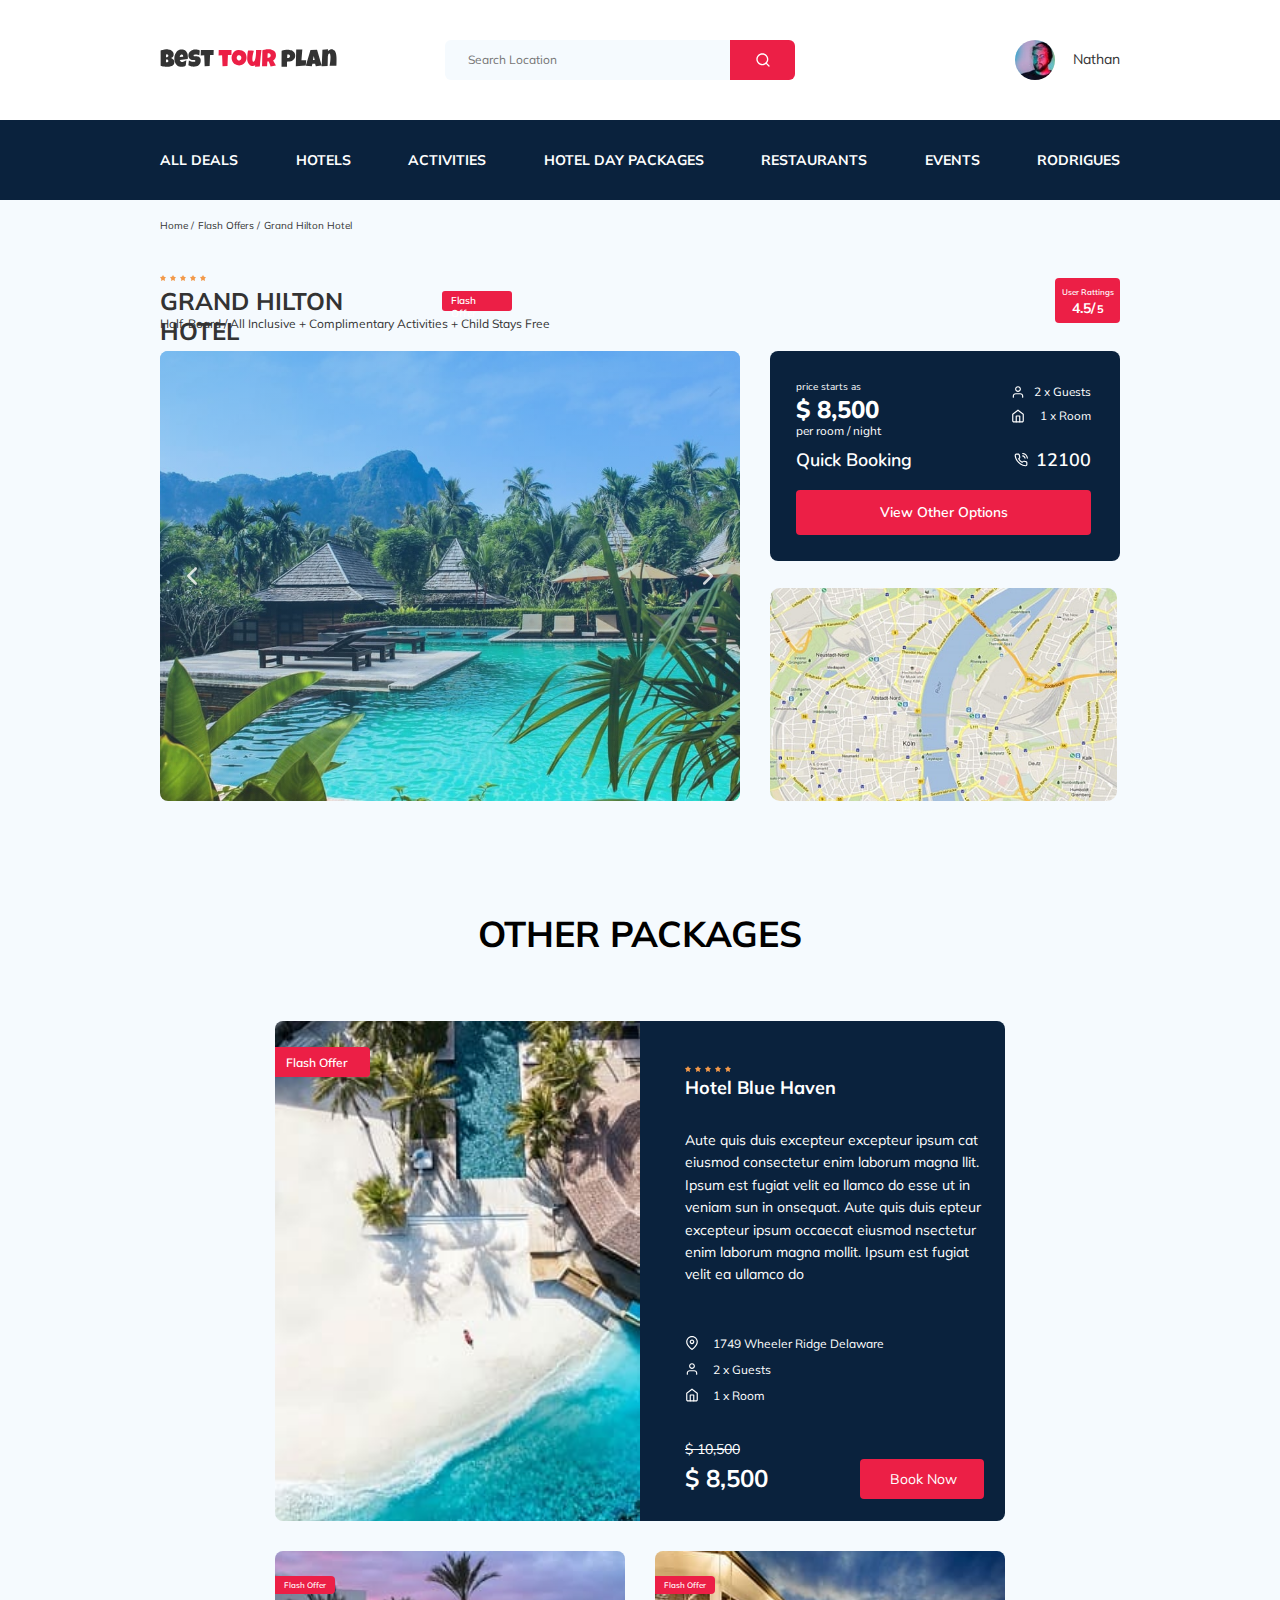
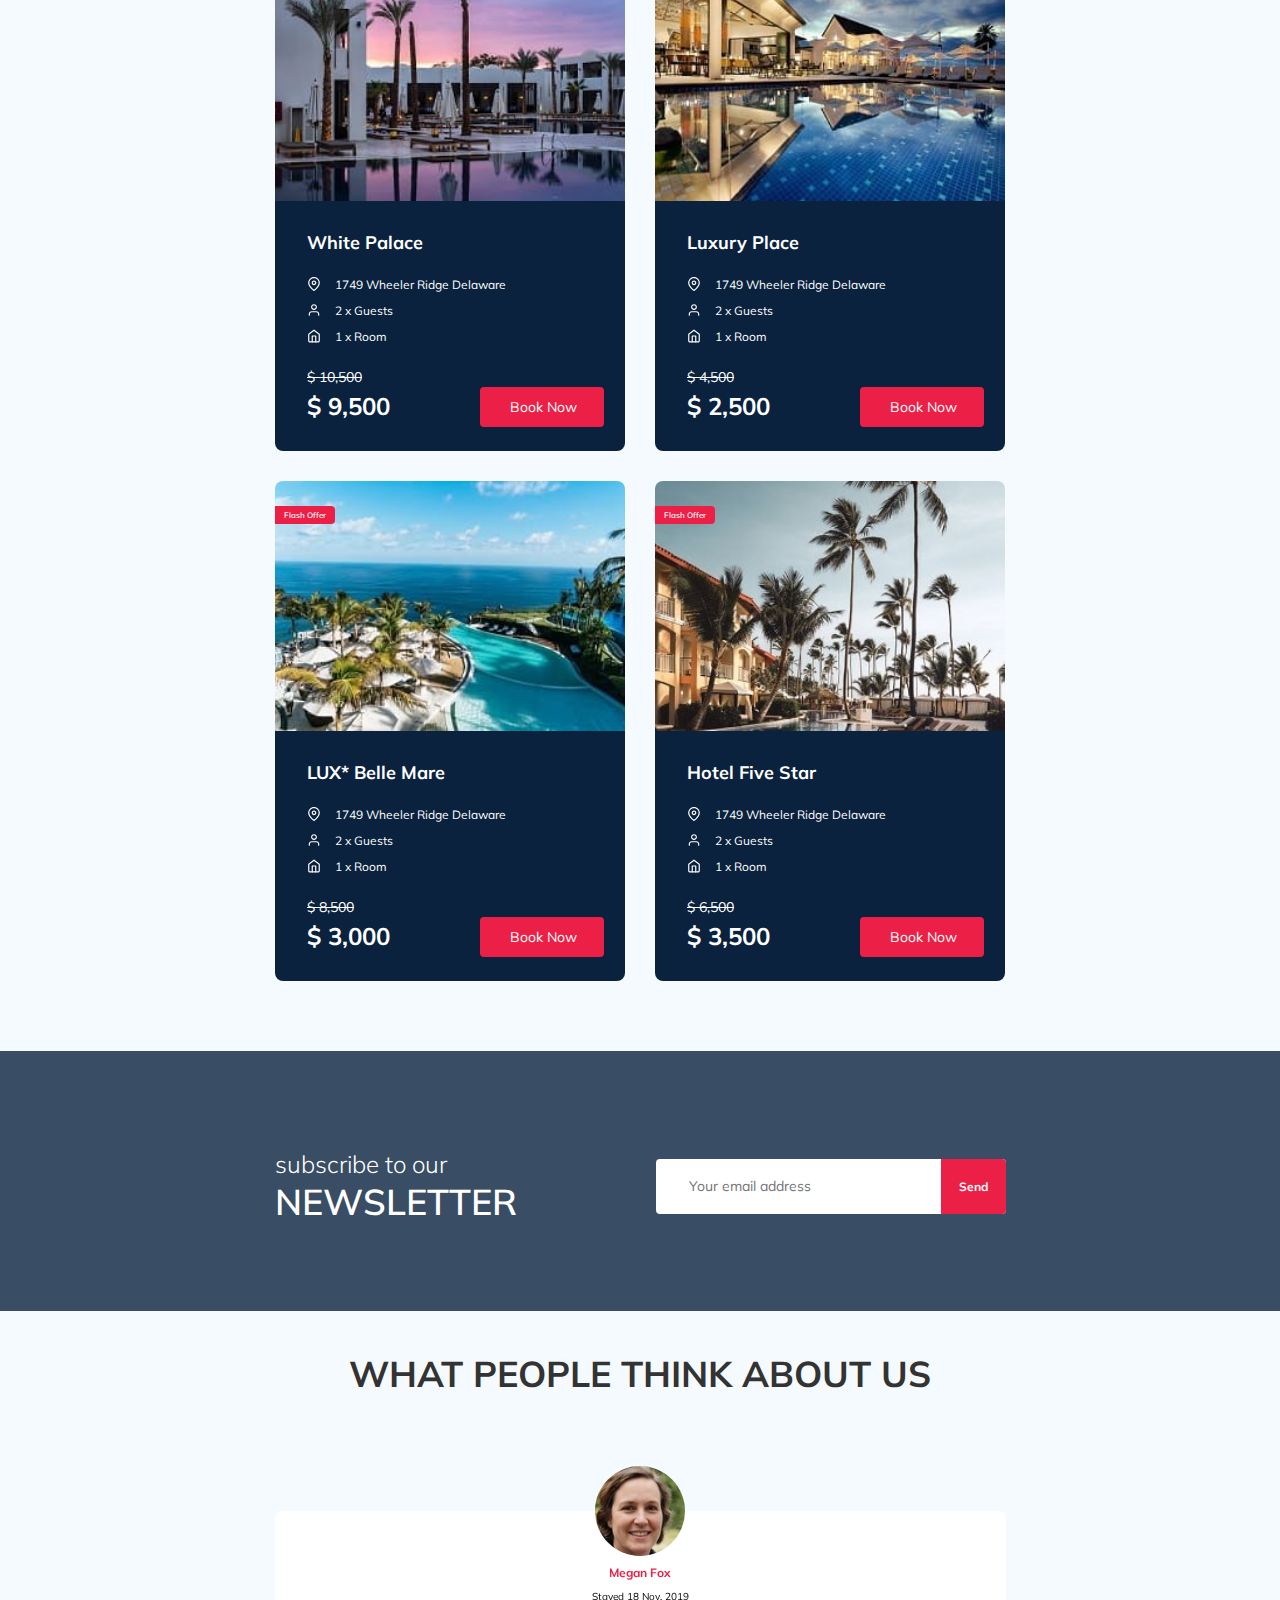
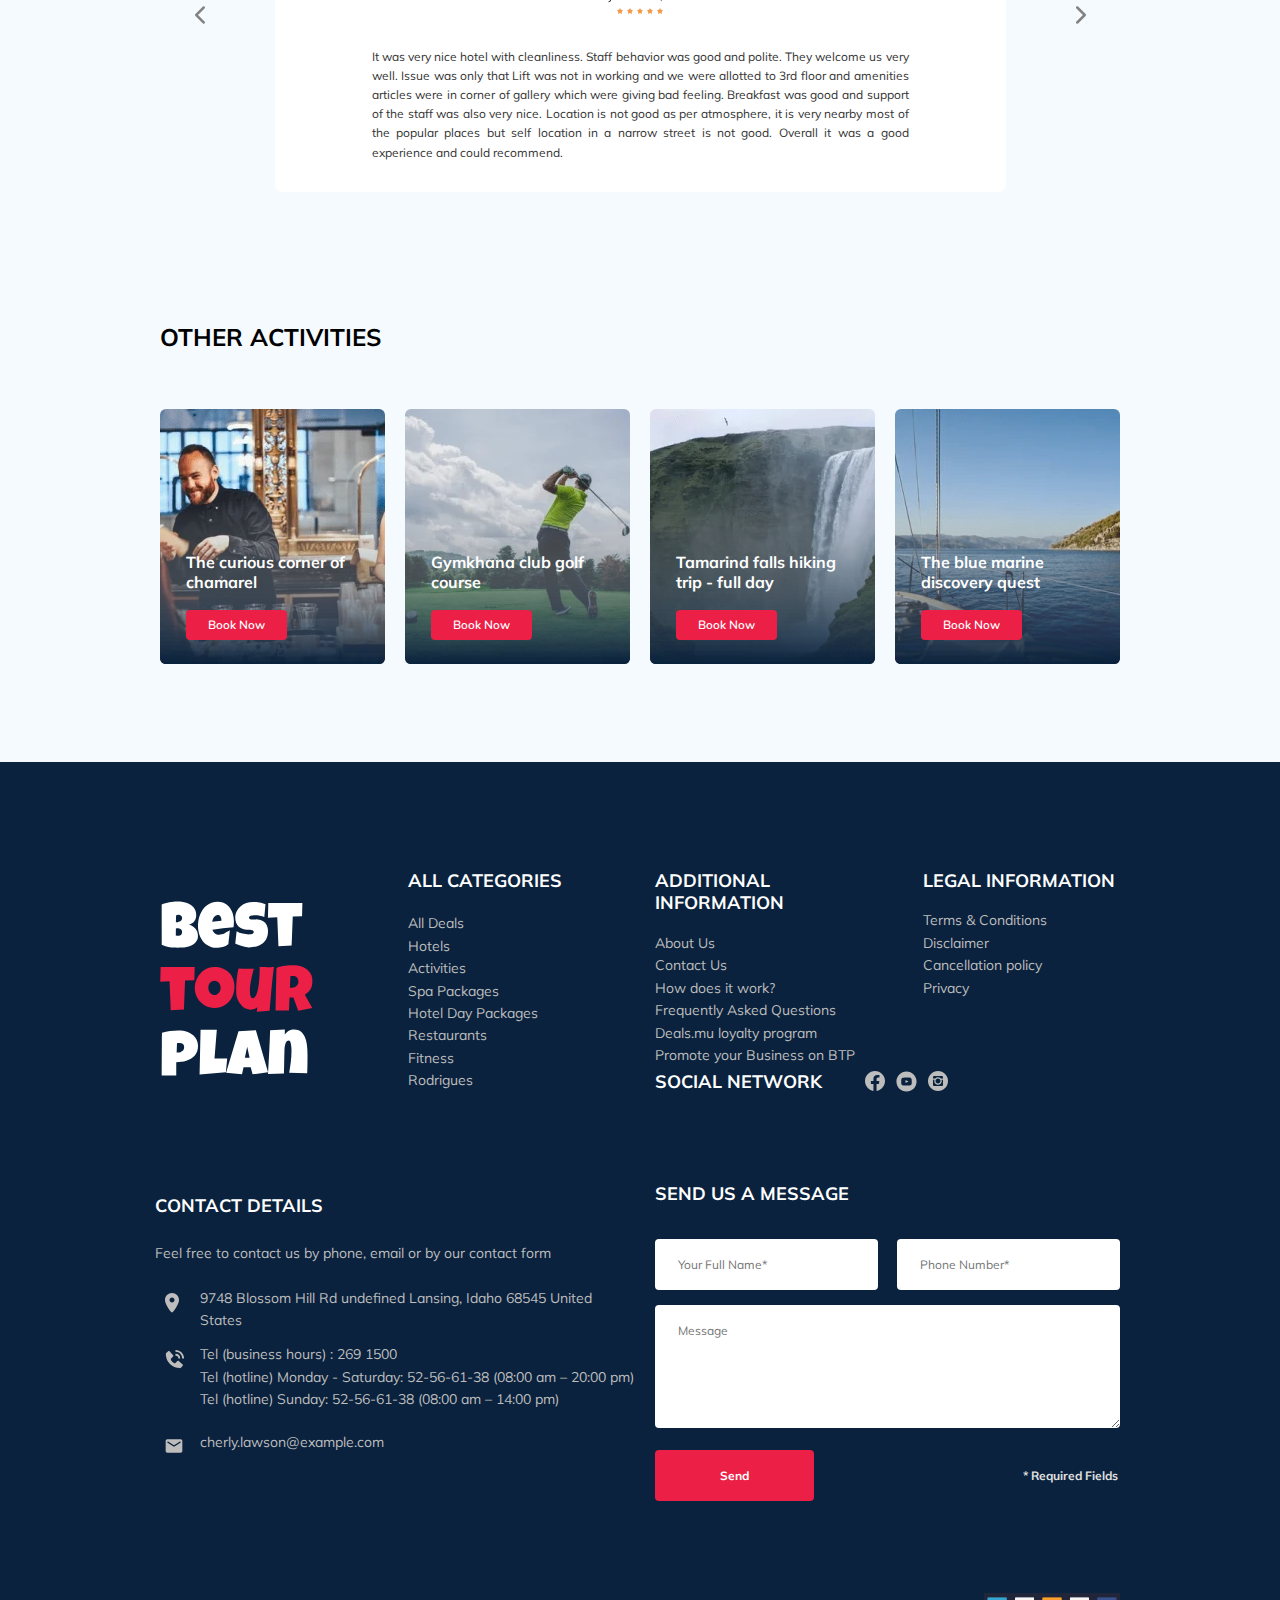
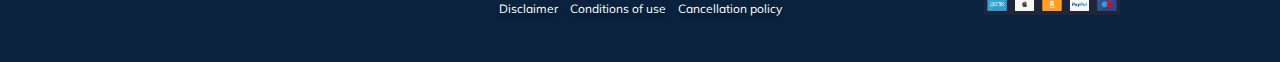
==== commit 97512875: "fix: small changes to web interface" ====
--- a/index.html
+++ b/index.html
@@ -56,7 +56,7 @@
                         <span class="header__text">Nathan</span>
                     </a>
                     <form action="#" class="header__search-another">
-                        <input type="text" class="header__input" placeholder="Search Location |">
+                        <input type="text" class="header__input" placeholder="Search Location">
                         <button class="header__button">
                             <img src="img/search.svg" alt="Icon: Search" class="header__zoom">
                         </button>
@@ -210,7 +210,7 @@
                     <!-- <div class="hero__map map lazyframe" data-thumbnail="img/loader.svg">
                         <iframe src="https://www.google.com/maps/embed?pb=!1m18!1m12!1m3!1d3952.0413263625387!2d98.29254741471124!3d7.890745494315328!2m3!1f0!2f0!3f0!3m2!1i1024!2i768!4f13.1!3m3!1m2!1s0x30503b7bfcd9f903%3A0xf7065fac1e3d7c48!2sDoubleTree%20by%20Hilton%20Phuket%20Banthai%20Resort!5e0!3m2!1sde!2sde!4v1606320111385!5m2!1sde!2sde" style="border: none; border-radius: 10px; height: 100%; width: 100%;" allowfullscreen="" aria-hidden="false" tabindex="0"></iframe>
                     </div> -->
-                    <div class="la-zy hero__map lazyframe" data-src="https://www.google.com/maps/embed?pb=!1m18!1m12!1m3!1d3952.0413263625387!2d98.29254741471124!3d7.890745494315328!2m3!1f0!2f0!3f0!3m2!1i1024!2i768!4f13.1!3m3!1m2!1s0x30503b7bfcd9f903%3A0xf7065fac1e3d7c48!2sDoubleTree%20by%20Hilton%20Phuket%20Banthai%20Resort!5e0!3m2!1sde!2sde!4v1606320111385!5m2!1sde!2sde" data-thumbnail="https://kod.ru/content/images/2019/11/15483313275c49a93f3f5390.21221278.jpg"></div>
+                    <div class="la-zy hero__map lazyframe" data-src="https://www.google.com/maps/embed?pb=!1m18!1m12!1m3!1d3952.0413263625387!2d98.29254741471124!3d7.890745494315328!2m3!1f0!2f0!3f0!3m2!1i1024!2i768!4f13.1!3m3!1m2!1s0x30503b7bfcd9f903%3A0xf7065fac1e3d7c48!2sDoubleTree%20by%20Hilton%20Phuket%20Banthai%20Resort!5e0!3m2!1sde!2sde!4v1606320111385!5m2!1sde!2sde" data-thumbnail="img/google-maps.jpg"></div>
                 </div>
                 <!-- /.hero-right -->
             </div>
@@ -411,7 +411,7 @@
                 </h2>
                 <!-- /.newsletter__text -->
                 <div class="newsletter__search">
-                    <form action="send.php" class="newsletter__form form form-validation-another-one" method="post">
+                    <form action="send.php" class="newsletter__form form form-validation-another-one" method="post" style="overflow: visible;">
                         <input type="email" class="form__input" name="email" placeholder="Your email address" required>
                         <button class="form__button" type="submit">
                             Send
@@ -658,9 +658,9 @@
                     <div class="footer__social-network">
                         <h3 class="footer__title footer__title--inline">Social Network</h3>
                         <div class="footer__social-links">
-                            <a href="https://facebook.com" class="footer__link"><img src="img/facebook.svg" alt="icon: facebook"></a>
-                            <a href="https://youtube.com" class="footer__link"><img src="img/youtube.svg" alt="icon: youtube"></a>
-                            <a href="https://instagram.com" class="footer__link"><img src="img/instagram.svg" alt="icon: instagram"></a>
+                            <a href="https://facebook.com" class="footer__link" target="_blank"><img src="img/facebook.svg" alt="icon: facebook"></a>
+                            <a href="https://youtube.com" class="footer__link" target="_blank"><img src="img/youtube.svg" alt="icon: youtube"></a>
+                            <a href="https://instagram.com" class="footer__link" target="_blank"><img src="img/instagram.svg" alt="icon: instagram"></a>
                         </div>
                     </div>
                     <!-- /.footer__social-network -->
--- a/css/style.css
+++ b/css/style.css
@@ -1,2 +1,2 @@
-*{-webkit-box-sizing:border-box;box-sizing:border-box;margin:0;padding:0}body{background-color:#F5FAFE}.container{max-width:1110px;border:1px solid red;margin:auto}.body-hidden,.body-hidden-an{overflow:hidden}.arrow,.arrow-one{position:relative;z-index:200}label.invalid-messages{position:absolute;top:-50px;left:-210px;color:red}label.invalid-messages-one{position:absolute;top:30px;left:10px;font-family:Mulish}label.invalid,label.invalid-messages-one{color:red}iframe{border:none;border-radius:10px;height:100%;width:100%}.header{background-color:white}.header__container{display:-webkit-box;display:-ms-flexbox;display:flex;-webkit-box-align:center;-ms-flex-align:center;align-items:center;-webkit-box-pack:justify;-ms-flex-pack:justify;justify-content:space-between}.header__block{display:-webkit-box;display:-ms-flexbox;display:flex;-webkit-box-align:center;-ms-flex-align:center;align-items:center}.header__search{margin-left:108px;width:350px;height:40px;margin-top:40px;margin-bottom:40px;position:relative}.header__search-another{display:none}.header__nav{width:100%;display:-webkit-box;display:-ms-flexbox;display:flex;-webkit-box-pack:justify;-ms-flex-pack:justify;justify-content:space-between;-webkit-box-align:center;-ms-flex-align:center;align-items:center;margin-top:31px;margin-bottom:31px}.header__logo{width:177px;height:24px}.header__user{width:40px;height:40px;border-radius:50%;-o-object-fit:cover;object-fit:cover}.header__nathan{display:-webkit-box;display:-ms-flexbox;display:flex;-webkit-box-align:center;-ms-flex-align:center;align-items:center}.header__nathan-another{display:-webkit-box;display:-ms-flexbox;display:flex;-webkit-box-align:center;-ms-flex-align:center;align-items:center;text-decoration:none;display:none}.header__text{margin-left:18px}.header__input{width:100%;height:100%;background:#F5FAFE;border-radius:6px;border:none;padding:12px 75px 13px 23px;font-family:Mulish, sans-serif;font-size:12px;line-height:15px;color:#333333}.header__button{position:absolute;right:0;height:100%;width:65px;background:#EC1F46;border-radius:0px 6px 6px 0px;border:none;cursor:pointer}.header__link{font-family:Mulish, sans-serif;font-weight:700;font-size:14px;line-height:18px;text-transform:uppercase;color:#FFFFFF;text-decoration:none}.header__bottom{background:#0A223D;z-index:1000}.header__text{font-family:Mulish, sans-serif;font-size:14px;line-height:17.5px;color:#333333}.header__nathan{text-decoration:none}.header__mobile-menu{display:none}.header__zoom{padding:12px 24px 12px 25px}.breadcrump__link{font-family:Mulish, sans-serif;font-size:10px;font-weight:400;line-height:12.55px;color:#333333;text-decoration:none}.breadcrump__link::after{content:'/'}.breadcrump__link:last-child::after{content:none}.breadcrump__container{padding-top:18px;padding-bottom:18px;line-height:12px}.stars{margin-top:24px;margin-bottom:5px;display:-webkit-box;display:-ms-flexbox;display:flex}.stars__element{margin-right:4px;display:block}.stars__element:last-child{margin-right:0}.titles__container{display:-ms-grid;display:grid;-webkit-box-align:center;-ms-flex-align:center;align-items:center}.titles__main-title{font-family:Mulish, sans-serif;font-weight:bold;font-size:24px;line-height:30px;color:#333333;text-transform:uppercase}.titles__main-title-block{width:268px;height:30px}.titles__descr{font-family:Mulish, sans-serif;font-size:12px;line-height:15.06px;color:#333333}.titles__descr-block{-ms-grid-row:3;-ms-grid-row-span:1;grid-row:3/4;margin-bottom:20px;line-height:14px}.titles__flash-offer{margin-left:14px;width:70px;height:20px;background:#EC1F46;border-radius:3px;padding:3px 9px 4px 9px;font-family:Mulish, sans-serif;font-weight:600;font-size:10px;line-height:13px;color:#FFFFFF;cursor:pointer}.titles__flash-and-title-block{-ms-grid-row:2;-ms-grid-row-span:1;grid-row:2/3;display:-webkit-box;display:-ms-flexbox;display:flex;-webkit-box-align:center;-ms-flex-align:center;align-items:center}.titles__ratting{cursor:pointer;-ms-grid-column-align:end;justify-self:end;-ms-grid-row:1;-ms-grid-row-span:3;grid-row:1/4;width:65px;height:45px;background:#EC1F46;border-radius:4px;padding:9px 6px 6px 7px}.titles__ratting-text{display:-webkit-box;display:-ms-flexbox;display:flex;-webkit-box-orient:vertical;-webkit-box-direction:normal;-ms-flex-direction:column;flex-direction:column;-webkit-box-align:center;-ms-flex-align:center;align-items:center;color:#ffffff}.titles__ratting-text-first{font-family:Mulish, sans-serif;font-weight:600;font-size:8px;line-height:10px;margin-bottom:2px}.titles__ratting-text-second{font-family:Mulish, sans-serif;font-weight:700;font-size:14px;line-height:18px}.titles__ratting-text-small{font-size:11px;margin-left:-2px}.titles__buttons{background:#EC1F46;border-radius:4px;border:none;padding:10px 15px;font-family:Mulish;font-weight:bold;font-size:12px;line-height:15px;color:white;cursor:pointer}.titles__button-block{-ms-grid-row:4;-ms-grid-row-span:1;grid-row:4/5;margin-top:0px;margin-bottom:100px}.hero__container{display:-webkit-box;display:-ms-flexbox;display:flex;-webkit-box-pack:justify;-ms-flex-pack:justify;justify-content:space-between;-ms-flex-wrap:wrap;flex-wrap:wrap;padding-bottom:70px}.hero__left{width:728px;height:450px;background:-webkit-gradient(linear, left top, left bottom, from(rgba(0,122,223,0.48)), to(rgba(255,255,255,0.128)));background:linear-gradient(180deg, rgba(0,122,223,0.48) 0%, rgba(255,255,255,0.128) 100%);border-radius:8px;margin:0;padding:0}.hero__right{display:-webkit-box;display:-ms-flexbox;display:flex;-webkit-box-orient:vertical;-webkit-box-direction:normal;-ms-flex-direction:column;flex-direction:column;-webkit-box-pack:justify;-ms-flex-pack:justify;justify-content:space-between;-ms-flex-wrap:wrap;flex-wrap:wrap}.hero__booking{width:350px;background:#0A223D;border-radius:8px;padding:29px 29px 26px 26px;color:#ffffff}.hero__booking-first{display:-webkit-box;display:-ms-flexbox;display:flex;-webkit-box-pack:justify;-ms-flex-pack:justify;justify-content:space-between}.hero__booking-second{display:-webkit-box;display:-ms-flexbox;display:flex;-webkit-box-pack:justify;-ms-flex-pack:justify;justify-content:space-between;margin-top:9px}.hero__booking-button{margin-top:17px;width:100%;cursor:pointer;height:45px;background:#EC1F46;border-radius:4px;border:none;font-family:'Nunito', sans-serif;font-style:normal;font-weight:600;font-size:14px;line-height:19px;color:inherit}.hero__price-first{font-family:'Nunito', sans-serif;font-size:10px;line-height:14px;font-weight:400;display:block}.hero__price-second{font-family:'Nunito', sans-serif;font-weight:800;font-size:24px;line-height:33px;display:block}.hero__price-third{font-family:'Nunito', sans-serif;font-size:12px;line-height:16px;font-weight:400;display:block;margin-top:-4px}.hero__descr-to-price{margin-top:4px}.hero__descr-to-price-text{font-family:'Nunito', sans-serif;font-weight:400;font-size:12px;line-height:16px}.hero__descr-guests{width:80px;display:-webkit-box;display:-ms-flexbox;display:flex;-webkit-box-pack:justify;-ms-flex-pack:justify;justify-content:space-between;-webkit-box-align:center;-ms-flex-align:center;align-items:center}.hero__descr-room{margin-top:8px;width:80px;display:-webkit-box;display:-ms-flexbox;display:flex;-webkit-box-pack:justify;-ms-flex-pack:justify;justify-content:space-between;-webkit-box-align:center;-ms-flex-align:center;align-items:center}.hero__quick-booking{font-family:'Nunito', sans-serif;font-weight:600;font-size:18px;line-height:25px}.hero__tel{display:-webkit-box;display:-ms-flexbox;display:flex;-webkit-box-align:center;-ms-flex-align:center;align-items:center}.hero__tel-a{font-family:'Nunito', sans-serif;font-weight:600;font-size:18px;line-height:25px;color:inherit;text-decoration:none;margin-left:8px}.hero__map{width:347px;height:213px;border-radius:10px}.hero__img-first{background-image:url("../img/slide-one.jpg")}.hero__img-second{background-image:url("../img/slide-two.jpg")}.hero__img-third{background-image:url("../img/slide-three.jpg")}.swiper-slide-an{background-repeat:no-repeat;background-position:center;background-size:cover;position:relative}.swiper-slide-an::after{content:'';position:absolute;top:0;left:0;background:-webkit-gradient(linear, left top, left bottom, from(rgba(0,122,223,0.48)), to(rgba(255,255,255,0.128)));background:linear-gradient(rgba(0,122,223,0.48), rgba(255,255,255,0.128));width:100%;height:100%}.grid-container{display:-ms-grid;display:grid;-webkit-column-gap:30px;column-gap:30px;row-gap:30px;width:1110px;margin:auto;-ms-grid-rows:500px 500px;grid-template-rows:500px 500px;-ms-grid-columns:350px 350px 350px;grid-template-columns:350px 350px 350px;grid-template-areas:"post-1 post-1 post-2" "post-3 post-4 post-5";margin-bottom:70px}.post__radius{border-radius:0px 0px 8px 8px}.post__img{border-radius:8px 8px 0px 0px;-o-object-fit:cover;object-fit:cover;height:100%;width:100%}.post__images{height:500px;width:100%;position:relative}.post__flash-offer{padding:8px 22px 7px 11px;color:white;background-color:#EC1F46;position:absolute;top:26px;left:0px;z-index:400;border-radius:0px 4px 4px 0px;font-family:Mulish;font-weight:600;font-size:12px;line-height:15px;cursor:pointer}.post__contacts-one{margin-top:23px}.post__price-and-book{display:-webkit-box;display:-ms-flexbox;display:flex;-webkit-box-pack:justify;-ms-flex-pack:justify;justify-content:space-between;margin-top:24px}.post__block{background-color:#0A223D}.post__title{font-family:Mulish;font-style:normal;font-weight:bold;font-size:18px;line-height:23px;margin-top:6px}.post__contacts-two{margin-top:11px}.post-1{-ms-grid-row:1;-ms-grid-column:1;-ms-grid-column-span:2;grid-area:post-1;display:-ms-grid;display:grid;-ms-grid-columns:1fr 1fr;grid-template-columns:1fr 1fr}.post-1__radius{border-radius:0px 8px 8px 0px}.post-1__img{-o-object-fit:cover;object-fit:cover;height:100%;width:100%;border-radius:8px 0px 0px 8px}.post-1__block{background-color:#0A223D}.post-1__container{max-height:495px;overflow-y:auto;padding:47px 21px 20px 45px;color:white}.post-1__title{font-family:Mulish;font-style:normal;font-weight:bold;font-size:18px;line-height:23px;margin-top:6px}.post-1__descr{margin-top:30px;font-family:Mulish;font-size:14px;line-height:160.6%}.post-1__contacts-one{margin-top:50px}.post-1__contacts-two{margin-top:11px}.post-1__price-and-book{display:-webkit-box;display:-ms-flexbox;display:flex;-webkit-box-pack:justify;-ms-flex-pack:justify;justify-content:space-between;margin-top:37px}.post-1__star{margin-top:-10px}.price-and-book__price{display:-webkit-box;display:-ms-flexbox;display:flex;-webkit-box-orient:vertical;-webkit-box-direction:normal;-ms-flex-direction:column;flex-direction:column;height:53px;-webkit-box-pack:justify;-ms-flex-pack:justify;justify-content:space-between}.price-and-book__button{margin-top:19px;padding:11px 27px 10px 30px;background:#EC1F46;border-radius:4px;border:none;color:white;font-size:14px;line-height:19px;cursor:pointer;font-family:Mulish}.price-one{font-family:Mulish;font-size:14px;line-height:18px;-webkit-text-decoration-line:line-through;text-decoration-line:line-through}.price-two{font-family:Mulish;font-weight:bold;font-size:24px;line-height:30px}.post-2{-ms-grid-row:1;-ms-grid-column:3;grid-area:post-2;display:-ms-grid;display:grid;-ms-grid-rows:1fr 1fr;grid-template-rows:1fr 1fr}.post-2__container{max-width:350px;max-height:250px;overflow-y:auto;padding:30px 21px 24px 32px;color:white}.post-2__images{width:100%;height:250px;position:relative}.post-2__flash-offer{padding:4px 9px;color:white;background-color:#EC1F46;position:absolute;top:25px;left:0px;z-index:400;font-weight:600;font-size:8px;line-height:10px;border-radius:0px 4px 4px 0px;font-family:Mulish;cursor:pointer}.post-3{-ms-grid-row:2;-ms-grid-column:1;grid-area:post-3;display:-ms-grid;display:grid;-ms-grid-rows:1fr 1fr;grid-template-rows:1fr 1fr}.post-4{-ms-grid-row:2;-ms-grid-column:2;grid-area:post-4;display:-ms-grid;display:grid;-ms-grid-rows:1fr 1fr;grid-template-rows:1fr 1fr}.post-5{-ms-grid-row:2;-ms-grid-column:3;grid-area:post-5;display:-ms-grid;display:grid;-ms-grid-rows:1fr 1fr;grid-template-rows:1fr 1fr}.packages-title{margin-top:40px;margin-bottom:65px;font-family:Mulish;font-weight:bold;font-size:36px;line-height:45px;text-align:center;text-transform:uppercase}.contacts{display:-webkit-box;display:-ms-flexbox;display:flex;-webkit-box-align:center;-ms-flex-align:center;align-items:center}.contacts__image{margin-right:14px}.contacts__text{font-family:Mulish;font-size:12px;line-height:15px}.newsletter{position:relative;padding-top:98px;padding-bottom:87px}.newsletter:before{position:absolute;content:'';top:0;right:0;left:0;bottom:0;width:100%;height:100%;background-color:rgba(10,34,61,0.8)}.newsletter-container{display:-webkit-box;display:-ms-flexbox;display:flex;-webkit-box-pack:justify;-ms-flex-pack:justify;justify-content:space-between;-webkit-box-align:center;-ms-flex-align:center;align-items:center;max-width:731px;margin:auto;color:white}.newsletter__text{display:-webkit-box;display:-ms-flexbox;display:flex;-webkit-box-orient:vertical;-webkit-box-direction:normal;-ms-flex-direction:column;flex-direction:column;z-index:2;margin:0}.newsletter__subscribe{font-family:Mulish;font-size:24px;line-height:30px;font-weight:300}.newsletter__subscribe-newsletter{font-family:Mulish;font-weight:600;font-size:36px;line-height:45px;text-transform:uppercase;font-weight:600}.newsletter__search{width:350px}.newsletter__form{display:-webkit-box;display:-ms-flexbox;display:flex;position:relative;overflow:hidden;border-radius:4px;height:55px}.form__input{width:350px;height:100%;padding-left:33px;padding-right:75px;background-color:white;border:none;font-size:14px;line-height:18px;color:black;font-family:Mulish}.form__input:placeholder{color:#BDBDBD}.form__button{position:absolute;top:0;right:0;height:100%;width:65px;border:none;background:#EC1F46;color:white;font-weight:700;font-size:12px;line-height:15px;font-family:Mulish;cursor:pointer}.swiper-slide-reviews{margin-top:45px;display:-webkit-box;display:-ms-flexbox;display:flex;-webkit-box-pack:center;-ms-flex-pack:center;justify-content:center}.swiper-button{position:absolute;top:50%;z-index:99;cursor:pointer;width:10px;height:18px;margin-top:-23px}.swiper-button-next{right:-160px}.swiper-button-prev{left:-160px}.swiper-container-wrapper{position:relative;max-width:731px;margin:auto}.swiper-container-reviews{max-width:100%;position:static;overflow:hidden}.container-title{margin:auto;color:#333333;font-size:36px;font-weight:700;text-transform:uppercase;text-align:center;margin-bottom:70px;margin-top:40px;line-height:45px}.reviews{font-family:Mulish;margin-bottom:70px}.reviews__text{padding-top:136px;padding-bottom:30px;display:-webkit-box;display:-ms-flexbox;display:flex;-webkit-box-align:center;-ms-flex-align:center;align-items:center;margin:auto;width:537px;color:#333333;font-size:12px;font-weight:400;line-height:19.2px;font-family:Mulish;text-align:justify}.reviews__background{background-color:white;width:100%;border-radius:8px}.profile{display:-webkit-box;display:-ms-flexbox;display:flex;-webkit-box-orient:vertical;-webkit-box-direction:normal;-ms-flex-direction:column;flex-direction:column;-webkit-box-align:center;-ms-flex-align:center;align-items:center;z-index:99;position:absolute;top:-45px}.profile__icon{width:90px;height:90px;border-radius:50%;-o-object-fit:cover;object-fit:cover;margin-bottom:9px}.profile__name{margin-bottom:10px;color:#EC1F46;font-family:Mulish;font-size:12px;font-weight:700;line-height:15px}.profile__text{font-family:Mulish;font-size:10px;font-weight:400;line-height:13px}.profile__star{margin-right:4px}.profile__star:last-child{margin-right:0}.profile__stars{margin-top:5px}.activities{padding-bottom:98px;padding-top:60px}.activities__title{padding:0;margin:0;font-family:Mulish;font-weight:bold;font-size:24px;line-height:30px;text-transform:uppercase}.activities__photos{margin-top:57px;display:-webkit-box;display:-ms-flexbox;display:flex;-webkit-box-pack:justify;-ms-flex-pack:justify;justify-content:space-between;-ms-flex-wrap:wrap;flex-wrap:wrap}.activities__photo{width:255px;height:255px;-o-object-fit:cover;object-fit:cover;border-radius:6px}.activities__block-with-photo{position:relative;max-height:255px}.activities__overflow{position:absolute;top:0;left:0;width:100%;height:100%;max-height:255px}.activities__descr{font-family:Mulish;font-weight:bold;font-size:16px;line-height:20px;position:absolute;top:143px;left:26px;color:white;display:block;width:160px}.activities__descr-last{width:200px}.activities__button{background:#EC1F46;border-radius:4px;border:none;color:white;padding:7px 22px;position:absolute;top:201px;left:26px;font-family:Nunito;font-style:normal;font-weight:600;font-size:12px;line-height:16px;cursor:pointer}.footer{background-color:#0A223D;color:white;padding-top:108px;padding-bottom:46px;font-family:Mulish}.footer__social-icons{-ms-grid-column:4;grid-column:4;-ms-grid-row:5;-ms-grid-row-span:1;grid-row:5/6;-ms-grid-column-align:end;justify-self:end;-ms-flex-item-align:center;-ms-grid-row-align:center;align-self:center;width:136px;height:22px;margin-top:80px}.footer__disclaimer-and-others{height:15px;width:283px;display:-webkit-box;display:-ms-flexbox;display:flex;-webkit-box-pack:justify;-ms-flex-pack:justify;justify-content:space-between;-webkit-box-align:center;-ms-flex-align:center;align-items:center;font-family:Mulish;font-size:12px;line-height:15px;text-shadow:0px 4px 4px rgba(0,0,0,0.25);color:white;-ms-grid-column:1;-ms-grid-column-span:4;grid-column:1/5;-ms-grid-row:5;-ms-grid-row-span:1;grid-row:5/6;margin:auto;margin-top:90px}.footer-wrapper{display:-ms-grid;display:grid;-ms-grid-columns:(minmax(min-content, 1fr))[4];grid-template-columns:repeat(4, minmax(-webkit-min-content, 1fr));grid-template-columns:repeat(4, minmax(min-content, 1fr));grid-gap:10px;grid-auto-rows:minmax(40px, -webkit-min-content);grid-auto-rows:minmax(40px, min-content)}.footer__logo{width:166px;height:192px;margin-top:31px;-ms-grid-row:1;-ms-grid-row-span:2;grid-row:1 / 3;-ms-flex-item-align:center;-ms-grid-row-align:center;align-self:center}.footer__categories{-ms-grid-row:1;-ms-grid-row-span:3;grid-row:1 / 4;margin-left:5px;width:156px;height:218px}.footer__social-network{-ms-grid-row:2;-ms-grid-row-span:2;grid-row:2 / 4;-ms-grid-column:3;-ms-grid-column-span:2;grid-column:3 / 5;display:-webkit-box;display:-ms-flexbox;display:flex;-webkit-box-align:start;-ms-flex-align:start;align-items:start;margin-top:14px;margin-left:10px}.footer__social-links{display:-webkit-box;display:-ms-flexbox;display:flex;-webkit-box-align:center;-ms-flex-align:center;align-items:center;min-width:83px;-webkit-box-pack:justify;-ms-flex-pack:justify;justify-content:space-between}.footer__contact-details{-ms-grid-column:1;-ms-grid-column-span:2;grid-column:1 / 3;margin-left:-5px;margin-top:52px}.footer__ul{padding:0;list-style:none;margin-top:17px}.footer__title{font-weight:700;font-size:18px;line-height:22.59px;margin:0;margin-bottom:16px;text-transform:uppercase}.footer__title--inline{margin:0 43px 0 0}.footer__item{font-family:Mulish;font-weight:400;font-size:14px;line-height:22.4px;color:#BDBDBD;display:-webkit-box;display:-ms-flexbox;display:flex;-webkit-box-align:start;-ms-flex-align:start;align-items:flex-start}.footer__item--mb2{margin-bottom:18px}.footer__icon{margin-right:20px}.footer__icon-wrapper{min-width:40px}.footer__link{text-decoration:none;color:#BDBDBD}.footer__text{color:#BDBDBD;margin-bottom:20px;margin-top:25px;font-family:Mulish}.footer__text-another{font-size:14px;margin-top:28px}.footer__contacts-form{grid-column:span 2;-ms-flex-item-align:center;-ms-grid-row-align:center;align-self:center;margin-top:30px;margin-left:10px}.footer__input{background-color:white;border-radius:4px;max-width:255px;padding:18px 23px;font-size:12px;line-height:15px;color:black;border:none;margin-bottom:15px;-ms-flex-preferred-size:48%;flex-basis:48%;margin-top:18px;position:relative}.footer__input:placeholder{color:#BDBDBD}.footer__input-another{margin-left:auto}.footer__message{background-color:white;border-radius:4px;padding:18px 23px;font-size:12px;line-height:15px;color:black;border:none;-ms-flex-preferred-size:100%;flex-basis:100%;height:123px;margin-bottom:22px}.footer__message:placeholder{color:#BDBDBD}.footer__button{background:#EC1F46;border-radius:4px;border:none;padding:18px 65px;font-family:Mulish;font-weight:bold;font-size:12px;line-height:15px;color:white}.footer__info{font-family:Mulish;font-weight:bold;font-size:12px;line-height:15px;color:#E0E0E0;margin-right:2px}.footer__form{display:-webkit-box;display:-ms-flexbox;display:flex;-webkit-box-align:center;-ms-flex-align:center;align-items:center;-ms-flex-wrap:wrap;flex-wrap:wrap;-webkit-box-pack:justify;-ms-flex-pack:justify;justify-content:space-between}.footer__legal{-ms-grid-column-align:end;justify-self:end}.footer__additional{margin-left:10px;height:171px}.footer__legal{margin-right:5px}.footer__cat-ul{margin-top:20px}.footer__ul-contacts{margin-left:10px;margin-top:31px}.footer__cont{margin-bottom:0;margin-top:-10px}.footer__last-elem{margin-top:26.1px}.footer__tel{text-decoration:none;color:inherit}.footer__email{text-decoration:none;color:inherit}.footer__button{cursor:pointer}.footer__tel{white-space:pre}.text-one{margin-top:-6px;margin-left:-5px}.modal{font-family:Mulish}.modal__overlay{position:fixed;left:0;top:0;right:0;bottom:0;background-color:rgba(0,143,223,0.39);z-index:3100;visibility:hidden;opacity:0;-webkit-transition:opacity 0.2s;transition:opacity 0.2s}.modal__overlay--visible{visibility:visible;opacity:1}.modal__dialog{position:fixed;top:50%;left:50%;-webkit-transform:translate(-50%, -50%);transform:translate(-50%, -50%);max-width:478px;padding:33px 88px;background-color:#0A223D;color:white;z-index:3101;border-radius:8px;visibility:hidden;opacity:0;-webkit-transition:opacity 0.2s;transition:opacity 0.2s}.modal__dialog--visible{visibility:visible;opacity:1}.modal__close{position:absolute;right:18px;top:17px;text-decoration:none;cursor:pointer}.modal__input{width:100%;background-color:white;border-radius:4px;padding:18px 23px;color:black;border:none;margin-top:15px;height:50px;font-family:Mulish;font-size:12px;line-height:15px;font-weight:400}.modal__message{background-color:white;border-radius:4px;padding:18px 23px;color:black;border:none;width:100%;height:123px;margin-top:15px;font-family:Mulish;font-size:12px;line-height:15px;font-weight:400}.modal__button{background:#EC1F46;border-radius:4px;border:none;padding:18px 65px;font-family:Mulish;font-weight:bold;font-size:12px;line-height:15px;color:white;cursor:pointer;margin-top:15px}.modal__info{font-family:Mulish;font-weight:bold;font-size:12px;line-height:15px;color:#E0E0E0;margin-left:42px}.modal__title{font-weight:bold;font-size:18px;line-height:23px;text-transform:uppercase;text-align:center}.swiper-button-prev-one{position:absolute;top:50%;margin-top:-9px;left:27px;z-index:1}.swiper-button-next-one{position:absolute;top:50%;margin-top:-9px;right:27px;z-index:1}@media (max-width: 1370px){.container{width:1000px}.hero__left{width:620px}.activities__photo{width:235px}.activities__block-with-photo{width:235px}.activities__descr-last{width:180px}.swiper-button-prev{left:-80px}.swiper-button-next{right:-80px}}@media (max-width: 1370px){.footer__social-network{margin-top:20px}.grid-container{-ms-grid-rows:500px 500px 500px;grid-template-rows:500px 500px 500px;-ms-grid-columns:350px 350px;grid-template-columns:350px 350px;grid-template-areas:"post-1 post-1" "post-3 post-4" "post-2 post-5";width:730px}}@media (max-width: 1300px){.container{width:960px;border:1px solid yellow}.hero__left{width:580px}.activities__photo{width:225px}.activities__block-with-photo{width:225px}}@media (max-width: 1200px){.container{width:900px;border:1px solid green}.hero__left{width:520px}.activities__photo{width:213.75px}.activities__block-with-photo{width:213.75px}.swiper-button-prev{left:-90px}.swiper-button-next{right:-90px}.modal__dialog{padding:33px 70px}.modal__info{margin-left:78px}}@media (max-width: 1080px){.container{width:850px;border:1px solid red}.hero__left{width:470px}.activities__photo{width:410px}.activities__block-with-photo{width:410px}.activities__block-with-photo:last-child{margin-top:30px}.activities__block-with-photo:nth-last-child(2){margin-top:30px}.footer__social-network{margin-top:50px}.swiper-button-prev{left:-70px}.swiper-button-next{right:-70px}label.invalid-messages{font-size:14px;left:-180px}}@media (max-width: 992px){.container{width:800px;border:1px solid yellow}.header__link{font-size:13px;line-height:16.5px}.header__logo{width:150px;height:21px}.header__search{margin-left:70px}.header__nav{margin-top:22px;margin-bottom:29px}.hero__left{width:420px}.newsletter{padding-top:92px;padding-bottom:93px}.activities__photo{width:390px}.activities__block-with-photo{width:390px}.activities__block-with-photo:last-child{margin-top:20px}.activities__block-with-photo:nth-last-child(2){margin-top:20px}.reviews__text{max-width:500px}.footer{padding-bottom:33px;padding-top:73px}.footer__input{max-width:100%}.footer-wrapper{-ms-grid-columns:(1fr)[6];grid-template-columns:repeat(6, 1fr);grid-gap:40px}.footer__logo{-ms-grid-row:1;-ms-grid-row-span:1;grid-row:1 / 2;grid-column:span 2}.footer__social-network{-ms-grid-row:1;-ms-grid-row-span:1;grid-row:1 / 2;grid-column:span 4;-ms-flex-item-align:center;-ms-grid-row-align:center;align-self:center}.footer__categories{-ms-grid-row:2;-ms-grid-row-span:1;grid-row:2 / 3;grid-column:span 2}.footer__additional{grid-column:span 2}.footer__legal{grid-column:span 2}.footer__contact-details{-ms-grid-row:3;grid-row:3;grid-column:span 5}.footer__contacts-form{-ms-grid-row:4;grid-row:4;grid-column:span 5}.footer__disclaimer-and-others{-ms-grid-column:1;-ms-grid-column-span:2;grid-column:1/3;margin-top:56px}.footer__social-icons{-ms-grid-column:5;-ms-grid-column-span:2;grid-column:5/7;margin-top:56px}.modal__dialog{padding:33px 45px}.swiper-button-prev{left:-40px}.swiper-button-next{right:-40px}.swiper-container-wrapper{max-width:629px}}@media (max-width: 868px){.container{width:720px;border:1px solid green}.container-title{font-size:30px;line-height:38px}.packages-title{font-size:30px;line-height:38px}.header__link{font-size:12px;line-height:15px}.header__logo{width:132px;height:18px}.header__search{width:340px;margin-left:47px;margin-top:30px;margin-bottom:30px}.header__nav{margin-top:22px;margin-bottom:27px}.hero__container{padding-bottom:60px}.hero__left{width:100%}.hero__right{width:100%;-webkit-box-orient:horizontal;-webkit-box-direction:normal;-ms-flex-direction:row;flex-direction:row;margin-top:30px}.hero__booking{width:340px;padding:29px 22px 26px 23px}.hero__map{width:340px;height:210px}.activities__photo{width:350px}.activities__block-with-photo{width:350px}.activities__block-with-photo:last-child{margin-top:20px}.activities__block-with-photo:nth-last-child(2){margin-top:20px}.swiper-container-wrapper{max-width:579px}.modal__info{margin-left:10px}}@media (max-width: 768px){.container{width:700px;border:none}.container-title{margin-bottom:50px}.header__nav{margin-top:22px;margin-bottom:23px}.header__container-second{padding-left:14px;padding-right:14px}.activities{padding-bottom:70px}.activities__photo{width:340px}.activities__block-with-photo{width:340px}.activities__block-with-photo:last-child{margin-top:20px}.activities__block-with-photo:nth-last-child(2){margin-top:20px}.activities__descr-last{width:200px}.reviews{margin-bottom:60px}.reviews__text{max-width:455px}.footer-wrapper{-webkit-column-gap:0px;column-gap:0px}.footer__contact-details{grid-column:span 6}.footer__contacts-form{grid-column:span 6}.footer__logo{width:104px;height:120.29px;margin-top:0}.footer__social-network{margin-top:0;margin-left:-46px}.footer__categories{margin-left:0}.footer__additional{margin-left:-33px}.footer__legal{margin-right:12px}.footer__contact-details{margin-left:0;margin-top:31px}.footer__contacts-form{margin-top:-3px;margin-left:0}.footer__input{max-width:255px}.footer__contacts-form{max-width:540px}.footer__disclaimer-and-others{margin-top:23px}.footer__social-icons{margin-top:10px}.logo{width:96px;height:110px}.swiper-button-next{right:-50px;margin-top:-10px}.swiper-button-prev{left:-50px;margin-top:-10px}.modal__dialog{max-width:400px;width:85%;padding:33px 20px}.grid-container{-ms-grid-rows:500px 410px 410px;grid-template-rows:500px 410px 410px;-ms-grid-columns:1fr 1fr;grid-template-columns:1fr 1fr;grid-template-areas:"post-1 post-1" "post-3 post-4" "post-2 post-5";max-width:570px;width:92%;-webkit-column-gap:10px [768];column-gap:10px [768]}.post-1{-ms-grid-columns:3fr 5fr;grid-template-columns:3fr 5fr}.post-1__descr{font-size:12.5px}.post-2__container{padding:15px 18px 15px 25px}.post-2__images{height:200px}.price-and-book__button{padding:0px 17px 0px 17px}.post-2{-ms-grid-rows:2fr 3fr;grid-template-rows:2fr 3fr}.post-3{-ms-grid-rows:2fr 3fr;grid-template-rows:2fr 3fr}.post-4{-ms-grid-rows:2fr 3fr;grid-template-rows:2fr 3fr}.post-5{-ms-grid-rows:2fr 3fr;grid-template-rows:2fr 3fr}.packages-title{margin-top:10px}}@media (max-width: 740px){.container{width:650px;border:1px solid yellow}.breadcrump{margin-top:70px}.header{position:fixed;z-index:3000;top:0;left:0;right:0}.header__search,.header__bottom,.header__nathan{display:none}.header__search-mobile{display:block;z-index:1000;margin-left:0;margin-bottom:39px;margin-top:35px;width:350px;position:relative}.header__mobile-menu{display:block;margin-right:0px;cursor:pointer;margin-top:-1px}.header__mobile-menu-hidden{display:none}.header__mobile-line{width:16px;height:1px;background:#333333;margin-bottom:4px}.header__mobile-line:last-child{margin-bottom:0}.header__logo{margin-top:25px;margin-bottom:25px}.header__text{margin-left:15px}.header__text-mobile{margin-left:0;margin-top:12px;color:#FFFFFF}.header__link{font-size:12px;line-height:15.06px}.header__nathan-mobile{display:-webkit-box;display:-ms-flexbox;display:flex;-webkit-box-orient:vertical;-webkit-box-direction:normal;-ms-flex-direction:column;flex-direction:column;-webkit-box-align:center;-ms-flex-align:center;align-items:center;margin-top:31px}.header__bottom-mobile{display:block;position:fixed;top:68px;left:0;right:0;height:100%;overflow:auto}.header__nav-mobile{margin-top:0px;margin-bottom:100px;-webkit-box-orient:vertical;-webkit-box-direction:normal;-ms-flex-direction:column;flex-direction:column;height:305px;-webkit-box-pack:justify;-ms-flex-pack:justify;justify-content:space-between}.header__container-mobile{-webkit-box-orient:vertical;-webkit-box-direction:normal;-ms-flex-direction:column;flex-direction:column}.hero__container{padding-bottom:40px;padding-top:18px}.hero__booking{width:100%}.hero__map{width:100%;margin-top:20px}.hero__right{margin-top:20px}.activities__photo{width:315px}.activities__block-with-photo{width:315px}.activities__block-with-photo:last-child{margin-top:20px}.activities__block-with-photo:nth-last-child(2){margin-top:20px}.swiper-container-wrapper{max-width:550px}}@media (max-width: 690px){.container{width:87.5%;border:1px solid green}.titles__ratting{display:none}.titles__flash-and-title-block{-ms-grid-row:1;-ms-grid-row-span:2;grid-row:1/3;-ms-grid-column:1;-ms-grid-column-span:2;grid-column:1/3;-webkit-box-orient:vertical;-webkit-box-direction:reverse;-ms-flex-direction:column-reverse;flex-direction:column-reverse;-webkit-box-align:start;-ms-flex-align:start;align-items:start}.titles__flash-offer{margin-left:0;margin-top:5px;margin-bottom:10px}.titles__descr-block{-ms-grid-column:1;-ms-grid-column-span:2;grid-column:1/3;width:100%}.stars{-ms-grid-row:1;-ms-grid-row-span:1;grid-row:1/2;-ms-grid-column:2;-ms-grid-column-span:1;grid-column:2/3;-ms-grid-column-align:end;justify-self:end;margin-top:11.33px}.hero__left{height:350px}.newsletter{padding-top:76px;padding-bottom:83px}.newsletter-container{-webkit-box-orient:vertical;-webkit-box-direction:normal;-ms-flex-direction:column;flex-direction:column;-webkit-box-align:start;-ms-flex-align:start;align-items:start}.newsletter__search{width:320px}.newsletter__text{margin-bottom:37px}.newsletter__subscribe{font-size:20px;line-height:25px}.newsletter__subscribe-newsletter{font-size:30px;line-height:38px;margin-top:5px}.activities__photo{width:100%}.activities__block-with-photo{width:48.5%}.activities__block-with-photo:last-child{margin-top:10px}.activities__block-with-photo:nth-last-child(2){margin-top:15px}.activities__block-with-photo:first-child{margin-right:15px}.footer__additional{margin-left:0}.footer__legal{margin-left:30px}.swiper-button-prev{left:-20px}.swiper-button-next{right:-20px}.reviews__text{max-width:400px}.grid-container{-ms-grid-rows:500px 500px 500px 500px 500px;grid-template-rows:500px 500px 500px 500px 500px;-ms-grid-columns:1fr;grid-template-columns:1fr;grid-template-areas:"post-1" "post-3" "post-4" "post-2" "post-5";width:86%;-webkit-column-gap:10px;column-gap:10px}.post-1{-ms-grid-columns:1fr;grid-template-columns:1fr;-ms-grid-rows:1fr 1fr;grid-template-rows:1fr 1fr}.post-1__descr{display:none}.post-1__star{display:none}.post-1__container{padding:25px 20px 0px 20px}.post-1__radius{border-radius:0px 0px 8px 8px}.post-1__img{border-radius:8px 8px 0px 0px}.post-1__price-and-book{margin-top:24px}.post-1__contacts-one{margin-top:23px}.post-2__container{padding:25px 20px 0px 20px;max-width:100%}.post-2__images{height:250px}.post-2__flash-offer{padding:0;padding:8px 12px 7px 11px;color:white;background-color:#EC1F46;position:absolute;top:26px;left:0px;z-index:400;border-radius:0px 4px 4px 0px;font-size:12px;line-height:15px}.post-2{-ms-grid-rows:1fr 1fr;grid-template-rows:1fr 1fr}.post-3{-ms-grid-rows:1fr 1fr;grid-template-rows:1fr 1fr}.post-4{-ms-grid-rows:1fr 1fr;grid-template-rows:1fr 1fr}.post-5{-ms-grid-rows:1fr 1fr;grid-template-rows:1fr 1fr}.post__images{height:250px}}@media (max-width: 600px){.activities__photo{width:100%}.activities__block-with-photo{width:48%}.footer__additional{margin-left:20px}.reviews__text{max-width:350px;width:75%}.swiper-container-wrapper{max-width:90%}}@media (max-width: 550px){.container-title,.packages-title{font-size:22px;line-height:23px}.header__search-mobile{width:280px}.header__nav-mobile{margin-top:0px;height:285px}.hero__left{height:250px}.profile__stars{margin-top:5px}.swiper-button-prev-one{left:10px}.swiper-button-next-one{right:10px}.footer{padding-bottom:21px;padding-top:69px}.footer-wrapper{-ms-grid-columns:1fr;grid-template-columns:1fr;-ms-grid-rows:(min-content)[6];grid-template-rows:repeat(6, -webkit-min-content);grid-template-rows:repeat(6, min-content);row-gap:30px}.footer__logo{-ms-grid-column:1;-ms-grid-column-span:1;grid-column:1 / 2;-ms-grid-row:1;-ms-grid-row-span:1;grid-row:1 / 2;margin-left:5px}.footer__social-network{-ms-grid-column:1;-ms-grid-column-span:1;grid-column:1 / 2;-ms-grid-row:2;-ms-grid-row-span:1;grid-row:2 / 3;-webkit-box-orient:vertical;-webkit-box-direction:normal;-ms-flex-direction:column;flex-direction:column;min-height:67px;-webkit-box-pack:justify;-ms-flex-pack:justify;justify-content:space-between;margin-top:2px;margin-left:4px}.footer__categories{-ms-grid-row:5;-ms-grid-row-span:1;grid-row:5 / 6;-ms-grid-column:1;-ms-grid-column-span:1;grid-column:1 / 2;margin-left:5px}.footer__additional{-ms-grid-row:4;-ms-grid-row-span:1;grid-row:4 / 5;-ms-grid-column:1;-ms-grid-column-span:1;grid-column:1 / 2;margin-left:5px}.footer__legal{-ms-grid-row:3;-ms-grid-row-span:1;grid-row:3 / 4;-ms-grid-column:1;-ms-grid-column-span:1;grid-column:1 / 2;-ms-grid-column-align:start;justify-self:start;margin-left:5px}.footer__contact-details{-ms-grid-column:1;-ms-grid-column-span:1;grid-column:1 / 2;-ms-grid-row:6;-ms-grid-row-span:1;grid-row:6 / 7;margin-left:0;margin-top:20px}.footer__contacts-form{-ms-grid-column:1;-ms-grid-column-span:1;grid-column:1 / 2;-ms-grid-row:7;-ms-grid-row-span:1;grid-row:7 / 8}.footer__input{-ms-flex-preferred-size:100%;flex-basis:100%;margin-top:15px;margin-bottom:0}.footer__message{margin-top:15px}.footer__disclaimer-and-others{-ms-grid-column:1;-ms-grid-column-span:1;grid-column:1/2;-ms-grid-row:8;-ms-grid-row-span:1;grid-row:8 / 9;width:90%;margin:0;-ms-grid-column-align:center;justify-self:center;-ms-flex-item-align:start;-ms-grid-row-align:start;align-self:start;font-size:12px;line-height:15px;font-family:Mulish}.footer__social-icons{-ms-grid-column:1;-ms-grid-column-span:1;grid-column:1/2;-ms-grid-row:8;-ms-grid-row-span:1;grid-row:8 / 9;margin-top:0;-ms-flex-item-align:end;-ms-grid-row-align:end;align-self:end;-ms-grid-column-align:start;justify-self:start;margin-top:25px;margin-left:5px}.footer__text-another{line-height:22.4px}.footer__ul-contacts{margin-left:5px;margin-top:21px}.footer__item-two{margin-top:25px}.footer__contacts-form{margin-top:7px}.footer__title{margin-bottom:0}.footer__input{max-width:100%}.footer__button{margin-top:22px}.footer__info{-ms-flex-preferred-size:100%;flex-basis:100%;margin-top:-150px}.footer__disclaimer-and-others{width:100%}.text-one{margin-top:-3px;margin-left:-13px}.activities{padding-top:40px;padding-bottom:60px}.activities__photos{margin-top:36px}.activities__photo{width:100%}.activities__block-with-photo{width:100%;margin:auto;margin-top:20px}.activities__block-with-photo:first-child{margin-right:0;margin:auto;margin-top:0}.activities__block-with-photo:last-child{margin-top:20px}.activities__block-with-photo:nth-last-child(2){margin-top:20px}.swiper-container-wrapper{max-width:450px;width:90%}.swiper-button-prev{left:44px;top:80px;margin-top:-44px}.swiper-button-next{right:44px;top:80px;margin-top:-44px}.reviews__text{font-family:Mulish;font-size:12px;line-height:19.2px;text-align:left;width:82%;padding-bottom:36px}.profile{margin-left:10px}label.invalid-messages{top:-35px;font-size:13px}}@media (max-width: 400px){.container{border:none}.container-title{font-size:18px;line-height:23px;max-width:245px;margin-bottom:42px}.packages-title{font-size:18px;line-height:23px;margin-bottom:42px}.header__link-logo{width:99px;line-height:13.4237px;margin-top:28px;margin-bottom:28.58px;margin-right:0;display:block}.header__logo{margin:0;width:99px;height:13.4237px;display:block}.header__bottom-mobile{top:70px}.header__nathan-mobile{top:101px}.header__search-mobile{margin-top:28px;width:243px}.header__nav-mobile{height:225px}.titles__main-title-block{width:100%;height:100%}.titles__stars{margin-right:17px}body{overflow:none}.hero__left{height:179px}.hero__map{height:172.94px}.swiper-button-prev-one{left:10px;width:4px;height:7px;margin-top:-3.5px}.swiper-button-next-one{right:10px;width:4px;height:7px;margin-top:-3.5px}.newsletter__search{width:100%}.form__input{padding-left:20px}.swiper-container-wrapper{width:100%}.reviews{margin-bottom:0}.reviews__text{max-width:219px}.activities{padding-top:90px}.activities__title{font-family:Mulish;font-weight:700;font-size:18px;line-height:23px}.activities__one{-webkit-box-ordinal-group:2;-ms-flex-order:1;order:1}.activities__two{-webkit-box-ordinal-group:4;-ms-flex-order:3;order:3;margin-top:28px}.activities__three{-webkit-box-ordinal-group:3;-ms-flex-order:2;order:2}.activities__four{-webkit-box-ordinal-group:11;-ms-flex-order:10;order:10}.footer-wrapper{margin-left:-5px}.footer__contact-details,.footer__contacts-form{margin-left:5px}.modal__info{display:block;margin-top:10px}.grid-container{width:100%}.post-1__container{width:100%}}@media (max-width: 310px){.header__search-mobile{display:none}.header__nav-mobile{margin-top:35px}.titles__stars{display:none}}@media (max-height: 530px){.modal__dialog{overflow-y:scroll;max-height:450px;height:80%}.modal__form{margin-bottom:40px}}@media (min-width: 992px){a:hover{color:#EC1F46}button:hover{background-color:#0D284A}}.container{border:none}
+*{-webkit-box-sizing:border-box;box-sizing:border-box;margin:0;padding:0}body{background-color:#F5FAFE}.container{max-width:1110px;border:1px solid red;margin:auto}.body-hidden,.body-hidden-an{overflow:hidden}.arrow,.arrow-one{position:relative;z-index:200}label.invalid-messages{position:absolute;top:-50px;left:-210px;color:red}label.invalid-messages-one{position:absolute;top:75px;left:10px;font-family:Mulish}label.invalid,label.invalid-messages-one{color:red}iframe{border:none;border-radius:10px;height:100%;width:100%}.header{background-color:white}.header__container{display:-webkit-box;display:-ms-flexbox;display:flex;-webkit-box-align:center;-ms-flex-align:center;align-items:center;-webkit-box-pack:justify;-ms-flex-pack:justify;justify-content:space-between}.header__block{display:-webkit-box;display:-ms-flexbox;display:flex;-webkit-box-align:center;-ms-flex-align:center;align-items:center}.header__search{margin-left:108px;width:350px;height:40px;margin-top:40px;margin-bottom:40px;position:relative}.header__search-another{display:none}.header__nav{width:100%;display:-webkit-box;display:-ms-flexbox;display:flex;-webkit-box-pack:justify;-ms-flex-pack:justify;justify-content:space-between;-webkit-box-align:center;-ms-flex-align:center;align-items:center;margin-top:31px;margin-bottom:31px}.header__logo{width:177px;height:24px}.header__user{width:40px;height:40px;border-radius:50%;-o-object-fit:cover;object-fit:cover}.header__nathan{display:-webkit-box;display:-ms-flexbox;display:flex;-webkit-box-align:center;-ms-flex-align:center;align-items:center}.header__nathan-another{display:-webkit-box;display:-ms-flexbox;display:flex;-webkit-box-align:center;-ms-flex-align:center;align-items:center;text-decoration:none;display:none}.header__text{margin-left:18px}.header__input{width:100%;height:100%;background:#F5FAFE;border-radius:6px;border:none;padding:12px 75px 13px 23px;font-family:Mulish, sans-serif;font-size:12px;line-height:15px;color:#333333}.header__button{position:absolute;right:0;height:100%;width:65px;background:#EC1F46;border-radius:0px 6px 6px 0px;border:none;cursor:pointer}.header__link{font-family:Mulish, sans-serif;font-weight:700;font-size:14px;line-height:18px;text-transform:uppercase;color:#FFFFFF;text-decoration:none}.header__bottom{background:#0A223D;z-index:1000}.header__text{font-family:Mulish, sans-serif;font-size:14px;line-height:17.5px;color:#333333}.header__nathan{text-decoration:none}.header__mobile-menu{display:none}.header__zoom{padding:12px 24px 12px 25px}.breadcrump__link{font-family:Mulish, sans-serif;font-size:10px;font-weight:400;line-height:12.55px;color:#333333;text-decoration:none}.breadcrump__link::after{content:'/'}.breadcrump__link:last-child::after{content:none}.breadcrump__container{padding-top:18px;padding-bottom:18px;line-height:12px}.stars{margin-top:24px;margin-bottom:5px;display:-webkit-box;display:-ms-flexbox;display:flex}.stars__element{margin-right:4px;display:block}.stars__element:last-child{margin-right:0}.titles__container{display:-ms-grid;display:grid;-webkit-box-align:center;-ms-flex-align:center;align-items:center}.titles__main-title{font-family:Mulish, sans-serif;font-weight:bold;font-size:24px;line-height:30px;color:#333333;text-transform:uppercase}.titles__main-title-block{width:268px;height:30px}.titles__descr{font-family:Mulish, sans-serif;font-size:12px;line-height:15.06px;color:#333333}.titles__descr-block{-ms-grid-row:3;-ms-grid-row-span:1;grid-row:3/4;margin-bottom:20px;line-height:14px}.titles__flash-offer{margin-left:14px;width:70px;height:20px;background:#EC1F46;border-radius:3px;padding:3px 9px 4px 9px;font-family:Mulish, sans-serif;font-weight:600;font-size:10px;line-height:13px;color:#FFFFFF;cursor:pointer}.titles__flash-and-title-block{-ms-grid-row:2;-ms-grid-row-span:1;grid-row:2/3;display:-webkit-box;display:-ms-flexbox;display:flex;-webkit-box-align:center;-ms-flex-align:center;align-items:center}.titles__ratting{cursor:pointer;-ms-grid-column-align:end;justify-self:end;-ms-grid-row:1;-ms-grid-row-span:3;grid-row:1/4;width:65px;height:45px;background:#EC1F46;border-radius:4px;padding:9px 6px 6px 7px}.titles__ratting-text{display:-webkit-box;display:-ms-flexbox;display:flex;-webkit-box-orient:vertical;-webkit-box-direction:normal;-ms-flex-direction:column;flex-direction:column;-webkit-box-align:center;-ms-flex-align:center;align-items:center;color:#ffffff}.titles__ratting-text-first{font-family:Mulish, sans-serif;font-weight:600;font-size:8px;line-height:10px;margin-bottom:2px}.titles__ratting-text-second{font-family:Mulish, sans-serif;font-weight:700;font-size:14px;line-height:18px}.titles__ratting-text-small{font-size:11px;margin-left:-2px}.titles__buttons{background:#EC1F46;border-radius:4px;border:none;padding:10px 15px;font-family:Mulish;font-weight:bold;font-size:12px;line-height:15px;color:white;cursor:pointer}.titles__button-block{-ms-grid-row:4;-ms-grid-row-span:1;grid-row:4/5;margin-top:0px;margin-bottom:100px}.hero__container{display:-webkit-box;display:-ms-flexbox;display:flex;-webkit-box-pack:justify;-ms-flex-pack:justify;justify-content:space-between;-ms-flex-wrap:wrap;flex-wrap:wrap;padding-bottom:70px}.hero__left{width:728px;height:450px;background:-webkit-gradient(linear, left top, left bottom, from(rgba(0,122,223,0.48)), to(rgba(255,255,255,0.128)));background:linear-gradient(180deg, rgba(0,122,223,0.48) 0%, rgba(255,255,255,0.128) 100%);border-radius:8px;margin:0;padding:0}.hero__right{display:-webkit-box;display:-ms-flexbox;display:flex;-webkit-box-orient:vertical;-webkit-box-direction:normal;-ms-flex-direction:column;flex-direction:column;-webkit-box-pack:justify;-ms-flex-pack:justify;justify-content:space-between;-ms-flex-wrap:wrap;flex-wrap:wrap}.hero__booking{width:350px;background:#0A223D;border-radius:8px;padding:29px 29px 26px 26px;color:#ffffff}.hero__booking-first{display:-webkit-box;display:-ms-flexbox;display:flex;-webkit-box-pack:justify;-ms-flex-pack:justify;justify-content:space-between}.hero__booking-second{display:-webkit-box;display:-ms-flexbox;display:flex;-webkit-box-pack:justify;-ms-flex-pack:justify;justify-content:space-between;margin-top:9px}.hero__booking-button{margin-top:17px;width:100%;cursor:pointer;height:45px;background:#EC1F46;border-radius:4px;border:none;font-family:'Nunito', sans-serif;font-style:normal;font-weight:600;font-size:14px;line-height:19px;color:inherit}.hero__price-first{font-family:'Nunito', sans-serif;font-size:10px;line-height:14px;font-weight:400;display:block}.hero__price-second{font-family:'Nunito', sans-serif;font-weight:800;font-size:24px;line-height:33px;display:block}.hero__price-third{font-family:'Nunito', sans-serif;font-size:12px;line-height:16px;font-weight:400;display:block;margin-top:-4px}.hero__descr-to-price{margin-top:4px}.hero__descr-to-price-text{font-family:'Nunito', sans-serif;font-weight:400;font-size:12px;line-height:16px}.hero__descr-guests{width:80px;display:-webkit-box;display:-ms-flexbox;display:flex;-webkit-box-pack:justify;-ms-flex-pack:justify;justify-content:space-between;-webkit-box-align:center;-ms-flex-align:center;align-items:center}.hero__descr-room{margin-top:8px;width:80px;display:-webkit-box;display:-ms-flexbox;display:flex;-webkit-box-pack:justify;-ms-flex-pack:justify;justify-content:space-between;-webkit-box-align:center;-ms-flex-align:center;align-items:center}.hero__quick-booking{font-family:'Nunito', sans-serif;font-weight:600;font-size:18px;line-height:25px}.hero__tel{display:-webkit-box;display:-ms-flexbox;display:flex;-webkit-box-align:center;-ms-flex-align:center;align-items:center}.hero__tel-a{font-family:'Nunito', sans-serif;font-weight:600;font-size:18px;line-height:25px;color:inherit;text-decoration:none;margin-left:8px}.hero__map{width:347px;height:213px;border-radius:10px}.hero__img-first{background-image:url("../img/slide-one.jpg")}.hero__img-second{background-image:url("../img/slide-two.jpg")}.hero__img-third{background-image:url("../img/slide-three.jpg")}.swiper-slide-an{background-repeat:no-repeat;background-position:center;background-size:cover;position:relative}.swiper-slide-an::after{content:'';position:absolute;top:0;left:0;background:-webkit-gradient(linear, left top, left bottom, from(rgba(0,122,223,0.48)), to(rgba(255,255,255,0.128)));background:linear-gradient(rgba(0,122,223,0.48), rgba(255,255,255,0.128));width:100%;height:100%}.grid-container{display:-ms-grid;display:grid;-webkit-column-gap:30px;column-gap:30px;row-gap:30px;width:1110px;margin:auto;-ms-grid-rows:500px 500px;grid-template-rows:500px 500px;-ms-grid-columns:350px 350px 350px;grid-template-columns:350px 350px 350px;grid-template-areas:"post-1 post-1 post-2" "post-3 post-4 post-5";margin-bottom:70px}.post__radius{border-radius:0px 0px 8px 8px}.post__img{border-radius:8px 8px 0px 0px;-o-object-fit:cover;object-fit:cover;height:100%;width:100%}.post__images{height:500px;width:100%;position:relative}.post__flash-offer{padding:8px 22px 7px 11px;color:white;background-color:#EC1F46;position:absolute;top:26px;left:0px;z-index:400;border-radius:0px 4px 4px 0px;font-family:Mulish;font-weight:600;font-size:12px;line-height:15px;cursor:pointer}.post__contacts-one{margin-top:23px}.post__price-and-book{display:-webkit-box;display:-ms-flexbox;display:flex;-webkit-box-pack:justify;-ms-flex-pack:justify;justify-content:space-between;margin-top:24px}.post__block{background-color:#0A223D}.post__title{font-family:Mulish;font-style:normal;font-weight:bold;font-size:18px;line-height:23px;margin-top:6px}.post__contacts-two{margin-top:11px}.post-1{-ms-grid-row:1;-ms-grid-column:1;-ms-grid-column-span:2;grid-area:post-1;display:-ms-grid;display:grid;-ms-grid-columns:1fr 1fr;grid-template-columns:1fr 1fr}.post-1__radius{border-radius:0px 8px 8px 0px}.post-1__img{-o-object-fit:cover;object-fit:cover;height:100%;width:100%;border-radius:8px 0px 0px 8px}.post-1__block{background-color:#0A223D}.post-1__container{max-height:495px;overflow-y:auto;padding:47px 21px 20px 45px;color:white}.post-1__title{font-family:Mulish;font-style:normal;font-weight:bold;font-size:18px;line-height:23px;margin-top:6px}.post-1__descr{margin-top:30px;font-family:Mulish;font-size:14px;line-height:160.6%}.post-1__contacts-one{margin-top:50px}.post-1__contacts-two{margin-top:11px}.post-1__price-and-book{display:-webkit-box;display:-ms-flexbox;display:flex;-webkit-box-pack:justify;-ms-flex-pack:justify;justify-content:space-between;margin-top:37px}.post-1__star{margin-top:-10px}.price-and-book__price{display:-webkit-box;display:-ms-flexbox;display:flex;-webkit-box-orient:vertical;-webkit-box-direction:normal;-ms-flex-direction:column;flex-direction:column;height:53px;-webkit-box-pack:justify;-ms-flex-pack:justify;justify-content:space-between}.price-and-book__button{margin-top:19px;padding:11px 27px 10px 30px;background:#EC1F46;border-radius:4px;border:none;color:white;font-size:14px;line-height:19px;cursor:pointer;font-family:Mulish}.price-one{font-family:Mulish;font-size:14px;line-height:18px;-webkit-text-decoration-line:line-through;text-decoration-line:line-through}.price-two{font-family:Mulish;font-weight:bold;font-size:24px;line-height:30px}.post-2{-ms-grid-row:1;-ms-grid-column:3;grid-area:post-2;display:-ms-grid;display:grid;-ms-grid-rows:1fr 1fr;grid-template-rows:1fr 1fr}.post-2__container{max-width:350px;max-height:250px;overflow-y:auto;padding:30px 21px 24px 32px;color:white}.post-2__images{width:100%;height:250px;position:relative}.post-2__flash-offer{padding:4px 9px;color:white;background-color:#EC1F46;position:absolute;top:25px;left:0px;z-index:400;font-weight:600;font-size:8px;line-height:10px;border-radius:0px 4px 4px 0px;font-family:Mulish;cursor:pointer}.post-3{-ms-grid-row:2;-ms-grid-column:1;grid-area:post-3;display:-ms-grid;display:grid;-ms-grid-rows:1fr 1fr;grid-template-rows:1fr 1fr}.post-4{-ms-grid-row:2;-ms-grid-column:2;grid-area:post-4;display:-ms-grid;display:grid;-ms-grid-rows:1fr 1fr;grid-template-rows:1fr 1fr}.post-5{-ms-grid-row:2;-ms-grid-column:3;grid-area:post-5;display:-ms-grid;display:grid;-ms-grid-rows:1fr 1fr;grid-template-rows:1fr 1fr}.packages-title{margin-top:40px;margin-bottom:65px;font-family:Mulish;font-weight:bold;font-size:36px;line-height:45px;text-align:center;text-transform:uppercase}.contacts{display:-webkit-box;display:-ms-flexbox;display:flex;-webkit-box-align:center;-ms-flex-align:center;align-items:center}.contacts__image{margin-right:14px}.contacts__text{font-family:Mulish;font-size:12px;line-height:15px}.newsletter{position:relative;padding-top:98px;padding-bottom:87px}.newsletter:before{position:absolute;content:'';top:0;right:0;left:0;bottom:0;width:100%;height:100%;background-color:rgba(10,34,61,0.8)}.newsletter-container{display:-webkit-box;display:-ms-flexbox;display:flex;-webkit-box-pack:justify;-ms-flex-pack:justify;justify-content:space-between;-webkit-box-align:center;-ms-flex-align:center;align-items:center;max-width:731px;margin:auto;color:white}.newsletter__text{display:-webkit-box;display:-ms-flexbox;display:flex;-webkit-box-orient:vertical;-webkit-box-direction:normal;-ms-flex-direction:column;flex-direction:column;z-index:2;margin:0}.newsletter__subscribe{font-family:Mulish;font-size:24px;line-height:30px;font-weight:300}.newsletter__subscribe-newsletter{font-family:Mulish;font-weight:600;font-size:36px;line-height:45px;text-transform:uppercase;font-weight:600}.newsletter__search{width:350px}.newsletter__form{display:-webkit-box;display:-ms-flexbox;display:flex;position:relative;overflow:hidden;border-radius:4px;height:55px;font-family:Mulish}.form__input{width:350px;height:100%;padding-left:33px;padding-right:75px;background-color:white;border:none;font-size:14px;line-height:18px;color:black;font-family:Mulish, sans-serif;border-radius:4px}.form__input:placeholder{color:#BDBDBD}.form__button{position:absolute;top:0;right:0;height:100%;width:65px;border:none;background:#EC1F46;color:white;font-weight:700;font-size:12px;line-height:15px;font-family:Mulish;cursor:pointer;border-radius:0 4px 4px 0}.swiper-slide-reviews{margin-top:45px;display:-webkit-box;display:-ms-flexbox;display:flex;-webkit-box-pack:center;-ms-flex-pack:center;justify-content:center}.swiper-button{position:absolute;top:50%;z-index:99;cursor:pointer;width:10px;height:18px;margin-top:-23px}.swiper-button-next{right:-160px}.swiper-button-prev{left:-160px}.swiper-container-wrapper{position:relative;max-width:731px;margin:auto}.swiper-container-reviews{max-width:100%;position:static;overflow:hidden}.container-title{margin:auto;color:#333333;font-size:36px;font-weight:700;text-transform:uppercase;text-align:center;margin-bottom:70px;margin-top:40px;line-height:45px}.reviews{font-family:Mulish;margin-bottom:70px}.reviews__text{padding-top:136px;padding-bottom:30px;display:-webkit-box;display:-ms-flexbox;display:flex;-webkit-box-align:center;-ms-flex-align:center;align-items:center;margin:auto;width:537px;color:#333333;font-size:12px;font-weight:400;line-height:19.2px;font-family:Mulish;text-align:justify}.reviews__background{background-color:white;width:100%;border-radius:8px}.profile{display:-webkit-box;display:-ms-flexbox;display:flex;-webkit-box-orient:vertical;-webkit-box-direction:normal;-ms-flex-direction:column;flex-direction:column;-webkit-box-align:center;-ms-flex-align:center;align-items:center;z-index:99;position:absolute;top:-45px}.profile__icon{width:90px;height:90px;border-radius:50%;-o-object-fit:cover;object-fit:cover;margin-bottom:9px}.profile__name{margin-bottom:10px;color:#EC1F46;font-family:Mulish;font-size:12px;font-weight:700;line-height:15px}.profile__text{font-family:Mulish;font-size:10px;font-weight:400;line-height:13px}.profile__star{margin-right:4px}.profile__star:last-child{margin-right:0}.profile__stars{margin-top:5px}.activities{padding-bottom:98px;padding-top:60px}.activities__title{padding:0;margin:0;font-family:Mulish;font-weight:bold;font-size:24px;line-height:30px;text-transform:uppercase}.activities__photos{margin-top:57px;display:-webkit-box;display:-ms-flexbox;display:flex;-webkit-box-pack:justify;-ms-flex-pack:justify;justify-content:space-between;-ms-flex-wrap:wrap;flex-wrap:wrap}.activities__photo{width:255px;height:255px;-o-object-fit:cover;object-fit:cover;border-radius:6px}.activities__block-with-photo{position:relative;max-height:255px}.activities__overflow{position:absolute;top:0;left:0;width:100%;height:100%;max-height:255px}.activities__descr{font-family:Mulish;font-weight:bold;font-size:16px;line-height:20px;position:absolute;top:143px;left:26px;color:white;display:block;width:160px}.activities__descr-last{width:200px}.activities__button{background:#EC1F46;border-radius:4px;border:none;color:white;padding:7px 22px;position:absolute;top:201px;left:26px;font-family:Nunito;font-style:normal;font-weight:600;font-size:12px;line-height:16px;cursor:pointer}.footer{background-color:#0A223D;color:white;padding-top:108px;padding-bottom:46px;font-family:Mulish}.footer__social-icons{-ms-grid-column:4;grid-column:4;-ms-grid-row:5;-ms-grid-row-span:1;grid-row:5/6;-ms-grid-column-align:end;justify-self:end;-ms-flex-item-align:center;-ms-grid-row-align:center;align-self:center;width:136px;height:22px;margin-top:80px}.footer__disclaimer-and-others{height:15px;width:283px;display:-webkit-box;display:-ms-flexbox;display:flex;-webkit-box-pack:justify;-ms-flex-pack:justify;justify-content:space-between;-webkit-box-align:center;-ms-flex-align:center;align-items:center;font-family:Mulish;font-size:12px;line-height:15px;text-shadow:0px 4px 4px rgba(0,0,0,0.25);color:white;-ms-grid-column:1;-ms-grid-column-span:4;grid-column:1/5;-ms-grid-row:5;-ms-grid-row-span:1;grid-row:5/6;margin:auto;margin-top:90px}.footer-wrapper{display:-ms-grid;display:grid;-ms-grid-columns:(minmax(min-content, 1fr))[4];grid-template-columns:repeat(4, minmax(-webkit-min-content, 1fr));grid-template-columns:repeat(4, minmax(min-content, 1fr));grid-gap:10px;grid-auto-rows:minmax(40px, -webkit-min-content);grid-auto-rows:minmax(40px, min-content)}.footer__logo{width:166px;height:192px;margin-top:31px;-ms-grid-row:1;-ms-grid-row-span:2;grid-row:1 / 3;-ms-flex-item-align:center;-ms-grid-row-align:center;align-self:center}.footer__categories{-ms-grid-row:1;-ms-grid-row-span:3;grid-row:1 / 4;margin-left:5px;width:156px;height:218px}.footer__social-network{-ms-grid-row:2;-ms-grid-row-span:2;grid-row:2 / 4;-ms-grid-column:3;-ms-grid-column-span:2;grid-column:3 / 5;display:-webkit-box;display:-ms-flexbox;display:flex;-webkit-box-align:start;-ms-flex-align:start;align-items:start;margin-top:14px;margin-left:10px}.footer__social-links{display:-webkit-box;display:-ms-flexbox;display:flex;-webkit-box-align:center;-ms-flex-align:center;align-items:center;min-width:83px;-webkit-box-pack:justify;-ms-flex-pack:justify;justify-content:space-between}.footer__contact-details{-ms-grid-column:1;-ms-grid-column-span:2;grid-column:1 / 3;margin-left:-5px;margin-top:52px}.footer__ul{padding:0;list-style:none;margin-top:17px}.footer__title{font-weight:700;font-size:18px;line-height:22.59px;margin:0;margin-bottom:16px;text-transform:uppercase}.footer__title--inline{margin:0 43px 0 0}.footer__item{font-family:Mulish;font-weight:400;font-size:14px;line-height:22.4px;color:#BDBDBD;display:-webkit-box;display:-ms-flexbox;display:flex;-webkit-box-align:start;-ms-flex-align:start;align-items:flex-start}.footer__item--mb2{margin-bottom:18px}.footer__icon{margin-right:20px}.footer__icon-wrapper{min-width:40px}.footer__link{text-decoration:none;color:#BDBDBD}.footer__text{color:#BDBDBD;margin-bottom:20px;margin-top:25px;font-family:Mulish}.footer__text-another{font-size:14px;margin-top:28px}.footer__contacts-form{grid-column:span 2;-ms-flex-item-align:center;-ms-grid-row-align:center;align-self:center;margin-top:30px;margin-left:10px}.footer__input{background-color:white;border-radius:4px;max-width:255px;padding:18px 23px;font-size:12px;line-height:15px;color:black;border:none;margin-bottom:15px;-ms-flex-preferred-size:48%;flex-basis:48%;margin-top:18px;position:relative;font-family:Mulish, sans-serif}.footer__input:placeholder{color:#BDBDBD}.footer__input-another{margin-left:auto}.footer__message{background-color:white;border-radius:4px;padding:18px 23px;font-size:12px;line-height:15px;color:black;border:none;-ms-flex-preferred-size:100%;flex-basis:100%;height:123px;margin-bottom:22px;font-family:Mulish, sans-serif}.footer__message:placeholder{color:#BDBDBD}.footer__button{background:#EC1F46;border-radius:4px;border:none;padding:18px 65px;font-family:Mulish;font-weight:bold;font-size:12px;line-height:15px;color:white}.footer__info{font-family:Mulish;font-weight:bold;font-size:12px;line-height:15px;color:#E0E0E0;margin-right:2px}.footer__form{display:-webkit-box;display:-ms-flexbox;display:flex;-webkit-box-align:center;-ms-flex-align:center;align-items:center;-ms-flex-wrap:wrap;flex-wrap:wrap;-webkit-box-pack:justify;-ms-flex-pack:justify;justify-content:space-between}.footer__legal{-ms-grid-column-align:end;justify-self:end}.footer__additional{margin-left:10px;height:171px}.footer__legal{margin-right:5px}.footer__cat-ul{margin-top:20px}.footer__ul-contacts{margin-left:10px;margin-top:31px}.footer__cont{margin-bottom:0;margin-top:-10px}.footer__last-elem{margin-top:26.1px}.footer__tel{text-decoration:none;color:inherit}.footer__email{text-decoration:none;color:inherit}.footer__button{cursor:pointer}.footer__tel{white-space:pre}.text-one{margin-top:-6px;margin-left:-5px}.modal{font-family:Mulish}.modal__overlay{position:fixed;left:0;top:0;right:0;bottom:0;background-color:rgba(0,143,223,0.39);z-index:3100;visibility:hidden;opacity:0;-webkit-transition:opacity 0.2s;transition:opacity 0.2s}.modal__overlay--visible{visibility:visible;opacity:1}.modal__dialog{position:fixed;top:50%;left:50%;-webkit-transform:translate(-50%, -50%);transform:translate(-50%, -50%);max-width:478px;padding:33px 88px;background-color:#0A223D;color:white;z-index:3101;border-radius:8px;visibility:hidden;opacity:0;-webkit-transition:opacity 0.2s;transition:opacity 0.2s}.modal__dialog--visible{visibility:visible;opacity:1}.modal__close{position:absolute;right:18px;top:17px;text-decoration:none;cursor:pointer}.modal__input{width:100%;background-color:white;border-radius:4px;padding:18px 23px;color:black;border:none;margin-top:15px;height:50px;font-family:Mulish, sans-serif;font-size:12px;line-height:15px;font-weight:400}.modal__message{background-color:white;border-radius:4px;padding:18px 23px;color:black;border:none;width:100%;height:123px;margin-top:15px;font-family:Mulish, sans-serif;font-size:12px;line-height:15px;font-weight:400}.modal__button{background:#EC1F46;border-radius:4px;border:none;padding:18px 65px;font-family:Mulish;font-weight:bold;font-size:12px;line-height:15px;color:white;cursor:pointer;margin-top:15px}.modal__info{font-family:Mulish;font-weight:bold;font-size:12px;line-height:15px;color:#E0E0E0;margin-left:42px}.modal__title{font-weight:bold;font-size:18px;line-height:23px;text-transform:uppercase;text-align:center}.swiper-button-prev-one{position:absolute;top:50%;margin-top:-9px;left:27px;z-index:1}.swiper-button-next-one{position:absolute;top:50%;margin-top:-9px;right:27px;z-index:1}@media (max-width: 1370px){.container{width:1000px}.hero__left{width:620px}.activities__photo{width:235px}.activities__block-with-photo{width:235px}.activities__descr-last{width:180px}.swiper-button-prev{left:-80px}.swiper-button-next{right:-80px}}@media (max-width: 1370px){.footer__social-network{margin-top:20px}.grid-container{-ms-grid-rows:500px 500px 500px;grid-template-rows:500px 500px 500px;-ms-grid-columns:350px 350px;grid-template-columns:350px 350px;grid-template-areas:"post-1 post-1" "post-3 post-4" "post-2 post-5";width:730px}}@media (max-width: 1300px){.container{width:960px;border:1px solid yellow}.hero__left{width:580px}.activities__photo{width:225px}.activities__block-with-photo{width:225px}}@media (max-width: 1200px){.container{width:900px;border:1px solid green}.hero__left{width:520px}.activities__photo{width:213.75px}.activities__block-with-photo{width:213.75px}.swiper-button-prev{left:-90px}.swiper-button-next{right:-90px}.modal__dialog{padding:33px 70px}.modal__info{margin-left:78px}}@media (max-width: 1080px){.container{width:850px;border:1px solid red}.hero__left{width:470px}.activities__photo{width:410px}.activities__block-with-photo{width:410px}.activities__block-with-photo:last-child{margin-top:30px}.activities__block-with-photo:nth-last-child(2){margin-top:30px}.footer__social-network{margin-top:50px}.swiper-button-prev{left:-70px}.swiper-button-next{right:-70px}label.invalid-messages{font-size:14px;left:-180px}}@media (max-width: 992px){.container{width:800px;border:1px solid yellow}.header__link{font-size:13px;line-height:16.5px}.header__logo{width:150px;height:21px}.header__search{margin-left:70px}.header__nav{margin-top:22px;margin-bottom:29px}.hero__left{width:420px}.newsletter{padding-top:92px;padding-bottom:93px}.activities__photo{width:390px}.activities__block-with-photo{width:390px}.activities__block-with-photo:last-child{margin-top:20px}.activities__block-with-photo:nth-last-child(2){margin-top:20px}.reviews__text{max-width:500px}.footer{padding-bottom:33px;padding-top:73px}.footer__input{max-width:100%}.footer-wrapper{-ms-grid-columns:(1fr)[6];grid-template-columns:repeat(6, 1fr);grid-gap:40px}.footer__logo{-ms-grid-row:1;-ms-grid-row-span:1;grid-row:1 / 2;grid-column:span 2}.footer__social-network{-ms-grid-row:1;-ms-grid-row-span:1;grid-row:1 / 2;grid-column:span 4;-ms-flex-item-align:center;-ms-grid-row-align:center;align-self:center}.footer__categories{-ms-grid-row:2;-ms-grid-row-span:1;grid-row:2 / 3;grid-column:span 2}.footer__additional{grid-column:span 2}.footer__legal{grid-column:span 2}.footer__contact-details{-ms-grid-row:3;grid-row:3;grid-column:span 5}.footer__contacts-form{-ms-grid-row:4;grid-row:4;grid-column:span 5}.footer__disclaimer-and-others{-ms-grid-column:1;-ms-grid-column-span:2;grid-column:1/3;margin-top:56px}.footer__social-icons{-ms-grid-column:5;-ms-grid-column-span:2;grid-column:5/7;margin-top:56px}.modal__dialog{padding:33px 45px}.swiper-button-prev{left:-40px}.swiper-button-next{right:-40px}.swiper-container-wrapper{max-width:629px}}@media (max-width: 868px){.container{width:720px;border:1px solid green}.container-title{font-size:30px;line-height:38px}.packages-title{font-size:30px;line-height:38px}.header__link{font-size:12px;line-height:15px}.header__logo{width:132px;height:18px}.header__search{width:340px;margin-left:47px;margin-top:30px;margin-bottom:30px}.header__nav{margin-top:22px;margin-bottom:27px}.hero__container{padding-bottom:60px}.hero__left{width:100%}.hero__right{width:100%;-webkit-box-orient:horizontal;-webkit-box-direction:normal;-ms-flex-direction:row;flex-direction:row;margin-top:30px}.hero__booking{width:340px;padding:29px 22px 26px 23px}.hero__map{width:340px;height:210px}.activities__photo{width:350px}.activities__block-with-photo{width:350px}.activities__block-with-photo:last-child{margin-top:20px}.activities__block-with-photo:nth-last-child(2){margin-top:20px}.swiper-container-wrapper{max-width:579px}.modal__info{margin-left:10px}}@media (max-width: 768px){.container{width:700px;border:none}.container-title{margin-bottom:50px}.header__nav{margin-top:22px;margin-bottom:23px}.header__container-second{padding-left:14px;padding-right:14px}.activities{padding-bottom:70px}.activities__photo{width:340px}.activities__block-with-photo{width:340px}.activities__block-with-photo:last-child{margin-top:20px}.activities__block-with-photo:nth-last-child(2){margin-top:20px}.activities__descr-last{width:200px}.reviews{margin-bottom:60px}.reviews__text{max-width:455px}.footer-wrapper{-webkit-column-gap:0px;column-gap:0px}.footer__contact-details{grid-column:span 6}.footer__contacts-form{grid-column:span 6}.footer__logo{width:104px;height:120.29px;margin-top:0}.footer__social-network{margin-top:0;margin-left:-46px}.footer__categories{margin-left:0}.footer__additional{margin-left:-33px}.footer__legal{margin-right:12px}.footer__contact-details{margin-left:0;margin-top:31px}.footer__contacts-form{margin-top:-3px;margin-left:0}.footer__input{max-width:255px}.footer__contacts-form{max-width:540px}.footer__disclaimer-and-others{margin-top:23px}.footer__social-icons{margin-top:10px}.logo{width:96px;height:110px}.swiper-button-next{right:-50px;margin-top:-10px}.swiper-button-prev{left:-50px;margin-top:-10px}.modal__dialog{max-width:400px;width:85%;padding:33px 20px}.grid-container{-ms-grid-rows:500px 410px 410px;grid-template-rows:500px 410px 410px;-ms-grid-columns:1fr 1fr;grid-template-columns:1fr 1fr;grid-template-areas:"post-1 post-1" "post-3 post-4" "post-2 post-5";max-width:570px;width:92%;-webkit-column-gap:10px [768];column-gap:10px [768]}.post-1{-ms-grid-columns:3fr 5fr;grid-template-columns:3fr 5fr}.post-1__descr{font-size:12.5px}.post-2__container{padding:15px 18px 15px 25px}.post-2__images{height:200px}.price-and-book__button{padding:0px 17px 0px 17px}.post-2{-ms-grid-rows:2fr 3fr;grid-template-rows:2fr 3fr}.post-3{-ms-grid-rows:2fr 3fr;grid-template-rows:2fr 3fr}.post-4{-ms-grid-rows:2fr 3fr;grid-template-rows:2fr 3fr}.post-5{-ms-grid-rows:2fr 3fr;grid-template-rows:2fr 3fr}.packages-title{margin-top:10px}}@media (max-width: 740px){.container{width:650px;border:1px solid yellow}.breadcrump{margin-top:70px}.header{position:fixed;z-index:3000;top:0;left:0;right:0}.header__search,.header__bottom,.header__nathan{display:none}.header__search-mobile{display:block;z-index:1000;margin-left:0;margin-bottom:39px;margin-top:35px;width:350px;position:relative}.header__mobile-menu{display:block;margin-right:0px;cursor:pointer;margin-top:-1px}.header__mobile-menu-hidden{display:none}.header__mobile-line{width:16px;height:1px;background:#333333;margin-bottom:4px}.header__mobile-line:last-child{margin-bottom:0}.header__logo{margin-top:25px;margin-bottom:25px}.header__text{margin-left:15px}.header__text-mobile{margin-left:0;margin-top:12px;color:#FFFFFF}.header__link{font-size:12px;line-height:15.06px}.header__nathan-mobile{display:-webkit-box;display:-ms-flexbox;display:flex;-webkit-box-orient:vertical;-webkit-box-direction:normal;-ms-flex-direction:column;flex-direction:column;-webkit-box-align:center;-ms-flex-align:center;align-items:center;margin-top:31px}.header__bottom-mobile{display:block;position:fixed;top:68px;left:0;right:0;height:100%;overflow:auto}.header__nav-mobile{margin-top:0px;margin-bottom:100px;-webkit-box-orient:vertical;-webkit-box-direction:normal;-ms-flex-direction:column;flex-direction:column;height:305px;-webkit-box-pack:justify;-ms-flex-pack:justify;justify-content:space-between}.header__container-mobile{-webkit-box-orient:vertical;-webkit-box-direction:normal;-ms-flex-direction:column;flex-direction:column}.hero__container{padding-bottom:40px;padding-top:18px}.hero__booking{width:100%}.hero__map{width:100%;margin-top:20px}.hero__right{margin-top:20px}.activities__photo{width:315px}.activities__block-with-photo{width:315px}.activities__block-with-photo:last-child{margin-top:20px}.activities__block-with-photo:nth-last-child(2){margin-top:20px}.swiper-container-wrapper{max-width:550px}}@media (max-width: 690px){.container{width:87.5%;border:1px solid green}.titles__ratting{display:none}.titles__flash-and-title-block{-ms-grid-row:1;-ms-grid-row-span:2;grid-row:1/3;-ms-grid-column:1;-ms-grid-column-span:2;grid-column:1/3;-webkit-box-orient:vertical;-webkit-box-direction:reverse;-ms-flex-direction:column-reverse;flex-direction:column-reverse;-webkit-box-align:start;-ms-flex-align:start;align-items:start}.titles__flash-offer{margin-left:0;margin-top:5px;margin-bottom:10px}.titles__descr-block{-ms-grid-column:1;-ms-grid-column-span:2;grid-column:1/3;width:100%}.stars{-ms-grid-row:1;-ms-grid-row-span:1;grid-row:1/2;-ms-grid-column:2;-ms-grid-column-span:1;grid-column:2/3;-ms-grid-column-align:end;justify-self:end;margin-top:11.33px}.hero__left{height:350px}.newsletter{padding-top:76px;padding-bottom:83px}.newsletter-container{-webkit-box-orient:vertical;-webkit-box-direction:normal;-ms-flex-direction:column;flex-direction:column;-webkit-box-align:start;-ms-flex-align:start;align-items:start}.newsletter__search{width:320px}.newsletter__text{margin-bottom:37px}.newsletter__subscribe{font-size:20px;line-height:25px}.newsletter__subscribe-newsletter{font-size:30px;line-height:38px;margin-top:5px}.activities__photo{width:100%}.activities__block-with-photo{width:48.5%}.activities__block-with-photo:last-child{margin-top:10px}.activities__block-with-photo:nth-last-child(2){margin-top:15px}.activities__block-with-photo:first-child{margin-right:15px}.footer__additional{margin-left:0}.footer__legal{margin-left:30px}.swiper-button-prev{left:-20px}.swiper-button-next{right:-20px}.reviews__text{max-width:400px}.grid-container{-ms-grid-rows:500px 500px 500px 500px 500px;grid-template-rows:500px 500px 500px 500px 500px;-ms-grid-columns:1fr;grid-template-columns:1fr;grid-template-areas:"post-1" "post-3" "post-4" "post-2" "post-5";width:86%;-webkit-column-gap:10px;column-gap:10px}.post-1{-ms-grid-columns:1fr;grid-template-columns:1fr;-ms-grid-rows:1fr 1fr;grid-template-rows:1fr 1fr}.post-1__descr{display:none}.post-1__star{display:none}.post-1__container{padding:25px 20px 0px 20px}.post-1__radius{border-radius:0px 0px 8px 8px}.post-1__img{border-radius:8px 8px 0px 0px}.post-1__price-and-book{margin-top:24px}.post-1__contacts-one{margin-top:23px}.post-2__container{padding:25px 20px 0px 20px;max-width:100%}.post-2__images{height:250px}.post-2__flash-offer{padding:0;padding:8px 12px 7px 11px;color:white;background-color:#EC1F46;position:absolute;top:26px;left:0px;z-index:400;border-radius:0px 4px 4px 0px;font-size:12px;line-height:15px}.post-2{-ms-grid-rows:1fr 1fr;grid-template-rows:1fr 1fr}.post-3{-ms-grid-rows:1fr 1fr;grid-template-rows:1fr 1fr}.post-4{-ms-grid-rows:1fr 1fr;grid-template-rows:1fr 1fr}.post-5{-ms-grid-rows:1fr 1fr;grid-template-rows:1fr 1fr}.post__images{height:250px}}@media (max-width: 600px){.activities__photo{width:100%}.activities__block-with-photo{width:48%}.footer__additional{margin-left:20px}.reviews__text{max-width:350px;width:75%}.swiper-container-wrapper{max-width:90%}}@media (max-width: 550px){.container-title,.packages-title{font-size:22px;line-height:23px}.header__search-mobile{width:280px}.header__nav-mobile{margin-top:0px;height:285px}.hero__left{height:250px}.profile__stars{margin-top:5px}.swiper-button-prev-one{left:10px}.swiper-button-next-one{right:10px}.footer{padding-bottom:21px;padding-top:69px}.footer-wrapper{-ms-grid-columns:1fr;grid-template-columns:1fr;-ms-grid-rows:(min-content)[6];grid-template-rows:repeat(6, -webkit-min-content);grid-template-rows:repeat(6, min-content);row-gap:30px}.footer__logo{-ms-grid-column:1;-ms-grid-column-span:1;grid-column:1 / 2;-ms-grid-row:1;-ms-grid-row-span:1;grid-row:1 / 2;margin-left:5px}.footer__social-network{-ms-grid-column:1;-ms-grid-column-span:1;grid-column:1 / 2;-ms-grid-row:2;-ms-grid-row-span:1;grid-row:2 / 3;-webkit-box-orient:vertical;-webkit-box-direction:normal;-ms-flex-direction:column;flex-direction:column;min-height:67px;-webkit-box-pack:justify;-ms-flex-pack:justify;justify-content:space-between;margin-top:2px;margin-left:4px}.footer__categories{-ms-grid-row:5;-ms-grid-row-span:1;grid-row:5 / 6;-ms-grid-column:1;-ms-grid-column-span:1;grid-column:1 / 2;margin-left:5px}.footer__additional{-ms-grid-row:4;-ms-grid-row-span:1;grid-row:4 / 5;-ms-grid-column:1;-ms-grid-column-span:1;grid-column:1 / 2;margin-left:5px}.footer__legal{-ms-grid-row:3;-ms-grid-row-span:1;grid-row:3 / 4;-ms-grid-column:1;-ms-grid-column-span:1;grid-column:1 / 2;-ms-grid-column-align:start;justify-self:start;margin-left:5px}.footer__contact-details{-ms-grid-column:1;-ms-grid-column-span:1;grid-column:1 / 2;-ms-grid-row:6;-ms-grid-row-span:1;grid-row:6 / 7;margin-left:0;margin-top:20px}.footer__contacts-form{-ms-grid-column:1;-ms-grid-column-span:1;grid-column:1 / 2;-ms-grid-row:7;-ms-grid-row-span:1;grid-row:7 / 8}.footer__input{-ms-flex-preferred-size:100%;flex-basis:100%;margin-top:15px;margin-bottom:0}.footer__message{margin-top:15px}.footer__disclaimer-and-others{-ms-grid-column:1;-ms-grid-column-span:1;grid-column:1/2;-ms-grid-row:8;-ms-grid-row-span:1;grid-row:8 / 9;width:90%;margin:0;-ms-grid-column-align:center;justify-self:center;-ms-flex-item-align:start;-ms-grid-row-align:start;align-self:start;font-size:12px;line-height:15px;font-family:Mulish}.footer__social-icons{-ms-grid-column:1;-ms-grid-column-span:1;grid-column:1/2;-ms-grid-row:8;-ms-grid-row-span:1;grid-row:8 / 9;margin-top:0;-ms-flex-item-align:end;-ms-grid-row-align:end;align-self:end;-ms-grid-column-align:start;justify-self:start;margin-top:25px;margin-left:5px}.footer__text-another{line-height:22.4px}.footer__ul-contacts{margin-left:5px;margin-top:21px}.footer__item-two{margin-top:25px}.footer__contacts-form{margin-top:7px}.footer__title{margin-bottom:0}.footer__input{max-width:100%}.footer__button{margin-top:22px}.footer__info{-ms-flex-preferred-size:100%;flex-basis:100%;margin-top:-150px}.footer__disclaimer-and-others{width:100%}.text-one{margin-top:-3px;margin-left:-13px}.activities{padding-top:40px;padding-bottom:60px}.activities__photos{margin-top:36px}.activities__photo{width:100%}.activities__block-with-photo{width:100%;margin:auto;margin-top:20px}.activities__block-with-photo:first-child{margin-right:0;margin:auto;margin-top:0}.activities__block-with-photo:last-child{margin-top:20px}.activities__block-with-photo:nth-last-child(2){margin-top:20px}.swiper-container-wrapper{max-width:450px;width:90%}.swiper-button-prev{left:44px;top:80px;margin-top:-44px}.swiper-button-next{right:44px;top:80px;margin-top:-44px}.reviews__text{font-family:Mulish;font-size:12px;line-height:19.2px;text-align:left;width:82%;padding-bottom:36px}.profile{margin-left:10px}label.invalid-messages{top:-35px;font-size:13px}}@media (max-width: 400px){.container{border:none}.container-title{font-size:18px;line-height:23px;max-width:245px;margin-bottom:42px}.packages-title{font-size:18px;line-height:23px;margin-bottom:42px}.header__link-logo{width:99px;line-height:13.4237px;margin-top:28px;margin-bottom:28.58px;margin-right:0;display:block}.header__logo{margin:0;width:99px;height:13.4237px;display:block}.header__bottom-mobile{top:70px}.header__nathan-mobile{top:101px}.header__search-mobile{margin-top:28px;width:243px}.header__nav-mobile{height:225px}.titles__main-title-block{width:100%;height:100%}.titles__stars{margin-right:17px}body{overflow:none}.hero__left{height:179px}.hero__map{height:172.94px}.swiper-button-prev-one{left:10px;width:4px;height:7px;margin-top:-3.5px}.swiper-button-next-one{right:10px;width:4px;height:7px;margin-top:-3.5px}.newsletter__search{width:100%}.form__input{padding-left:20px}.swiper-container-wrapper{width:100%}.reviews{margin-bottom:0}.reviews__text{max-width:219px}.activities{padding-top:90px}.activities__title{font-family:Mulish;font-weight:700;font-size:18px;line-height:23px}.activities__one{-webkit-box-ordinal-group:2;-ms-flex-order:1;order:1}.activities__two{-webkit-box-ordinal-group:4;-ms-flex-order:3;order:3;margin-top:28px}.activities__three{-webkit-box-ordinal-group:3;-ms-flex-order:2;order:2}.activities__four{-webkit-box-ordinal-group:11;-ms-flex-order:10;order:10}.footer-wrapper{margin-left:-5px}.footer__contact-details,.footer__contacts-form{margin-left:5px}.modal__info{display:block;margin-top:10px}.grid-container{width:100%}.post-1__container{width:100%}}@media (max-width: 310px){.header__search-mobile{display:none}.header__nav-mobile{margin-top:35px}.titles__stars{display:none}}@media (max-height: 530px){.modal__dialog{overflow-y:scroll;max-height:450px;height:80%}.modal__form{margin-bottom:40px}}@media (min-width: 992px){a:hover{color:#EC1F46}button:hover{background-color:#0D284A}}.container{border:none}
 /*# sourceMappingURL=style.css.map */--- a/css/style.css
+++ b/css/style.css
@@ -1,2 +1,2 @@
-*{-webkit-box-sizing:border-box;box-sizing:border-box;margin:0;padding:0}body{background-color:#F5FAFE}.container{max-width:1110px;border:1px solid red;margin:auto}.body-hidden,.body-hidden-an{overflow:hidden}.arrow,.arrow-one{position:relative;z-index:200}label.invalid-messages{position:absolute;top:-50px;left:-210px;color:red}label.invalid-messages-one{position:absolute;top:30px;left:10px;font-family:Mulish}label.invalid,label.invalid-messages-one{color:red}iframe{border:none;border-radius:10px;height:100%;width:100%}.header{background-color:white}.header__container{display:-webkit-box;display:-ms-flexbox;display:flex;-webkit-box-align:center;-ms-flex-align:center;align-items:center;-webkit-box-pack:justify;-ms-flex-pack:justify;justify-content:space-between}.header__block{display:-webkit-box;display:-ms-flexbox;display:flex;-webkit-box-align:center;-ms-flex-align:center;align-items:center}.header__search{margin-left:108px;width:350px;height:40px;margin-top:40px;margin-bottom:40px;position:relative}.header__search-another{display:none}.header__nav{width:100%;display:-webkit-box;display:-ms-flexbox;display:flex;-webkit-box-pack:justify;-ms-flex-pack:justify;justify-content:space-between;-webkit-box-align:center;-ms-flex-align:center;align-items:center;margin-top:31px;margin-bottom:31px}.header__logo{width:177px;height:24px}.header__user{width:40px;height:40px;border-radius:50%;-o-object-fit:cover;object-fit:cover}.header__nathan{display:-webkit-box;display:-ms-flexbox;display:flex;-webkit-box-align:center;-ms-flex-align:center;align-items:center}.header__nathan-another{display:-webkit-box;display:-ms-flexbox;display:flex;-webkit-box-align:center;-ms-flex-align:center;align-items:center;text-decoration:none;display:none}.header__text{margin-left:18px}.header__input{width:100%;height:100%;background:#F5FAFE;border-radius:6px;border:none;padding:12px 75px 13px 23px;font-family:Mulish, sans-serif;font-size:12px;line-height:15px;color:#333333}.header__button{position:absolute;right:0;height:100%;width:65px;background:#EC1F46;border-radius:0px 6px 6px 0px;border:none;cursor:pointer}.header__link{font-family:Mulish, sans-serif;font-weight:700;font-size:14px;line-height:18px;text-transform:uppercase;color:#FFFFFF;text-decoration:none}.header__bottom{background:#0A223D;z-index:1000}.header__text{font-family:Mulish, sans-serif;font-size:14px;line-height:17.5px;color:#333333}.header__nathan{text-decoration:none}.header__mobile-menu{display:none}.header__zoom{padding:12px 24px 12px 25px}.breadcrump__link{font-family:Mulish, sans-serif;font-size:10px;font-weight:400;line-height:12.55px;color:#333333;text-decoration:none}.breadcrump__link::after{content:'/'}.breadcrump__link:last-child::after{content:none}.breadcrump__container{padding-top:18px;padding-bottom:18px;line-height:12px}.stars{margin-top:24px;margin-bottom:5px;display:-webkit-box;display:-ms-flexbox;display:flex}.stars__element{margin-right:4px;display:block}.stars__element:last-child{margin-right:0}.titles__container{display:-ms-grid;display:grid;-webkit-box-align:center;-ms-flex-align:center;align-items:center}.titles__main-title{font-family:Mulish, sans-serif;font-weight:bold;font-size:24px;line-height:30px;color:#333333;text-transform:uppercase}.titles__main-title-block{width:268px;height:30px}.titles__descr{font-family:Mulish, sans-serif;font-size:12px;line-height:15.06px;color:#333333}.titles__descr-block{-ms-grid-row:3;-ms-grid-row-span:1;grid-row:3/4;margin-bottom:20px;line-height:14px}.titles__flash-offer{margin-left:14px;width:70px;height:20px;background:#EC1F46;border-radius:3px;padding:3px 9px 4px 9px;font-family:Mulish, sans-serif;font-weight:600;font-size:10px;line-height:13px;color:#FFFFFF;cursor:pointer}.titles__flash-and-title-block{-ms-grid-row:2;-ms-grid-row-span:1;grid-row:2/3;display:-webkit-box;display:-ms-flexbox;display:flex;-webkit-box-align:center;-ms-flex-align:center;align-items:center}.titles__ratting{cursor:pointer;-ms-grid-column-align:end;justify-self:end;-ms-grid-row:1;-ms-grid-row-span:3;grid-row:1/4;width:65px;height:45px;background:#EC1F46;border-radius:4px;padding:9px 6px 6px 7px}.titles__ratting-text{display:-webkit-box;display:-ms-flexbox;display:flex;-webkit-box-orient:vertical;-webkit-box-direction:normal;-ms-flex-direction:column;flex-direction:column;-webkit-box-align:center;-ms-flex-align:center;align-items:center;color:#ffffff}.titles__ratting-text-first{font-family:Mulish, sans-serif;font-weight:600;font-size:8px;line-height:10px;margin-bottom:2px}.titles__ratting-text-second{font-family:Mulish, sans-serif;font-weight:700;font-size:14px;line-height:18px}.titles__ratting-text-small{font-size:11px;margin-left:-2px}.titles__buttons{background:#EC1F46;border-radius:4px;border:none;padding:10px 15px;font-family:Mulish;font-weight:bold;font-size:12px;line-height:15px;color:white;cursor:pointer}.titles__button-block{-ms-grid-row:4;-ms-grid-row-span:1;grid-row:4/5;margin-top:0px;margin-bottom:100px}.hero__container{display:-webkit-box;display:-ms-flexbox;display:flex;-webkit-box-pack:justify;-ms-flex-pack:justify;justify-content:space-between;-ms-flex-wrap:wrap;flex-wrap:wrap;padding-bottom:70px}.hero__left{width:728px;height:450px;background:-webkit-gradient(linear, left top, left bottom, from(rgba(0,122,223,0.48)), to(rgba(255,255,255,0.128)));background:linear-gradient(180deg, rgba(0,122,223,0.48) 0%, rgba(255,255,255,0.128) 100%);border-radius:8px;margin:0;padding:0}.hero__right{display:-webkit-box;display:-ms-flexbox;display:flex;-webkit-box-orient:vertical;-webkit-box-direction:normal;-ms-flex-direction:column;flex-direction:column;-webkit-box-pack:justify;-ms-flex-pack:justify;justify-content:space-between;-ms-flex-wrap:wrap;flex-wrap:wrap}.hero__booking{width:350px;background:#0A223D;border-radius:8px;padding:29px 29px 26px 26px;color:#ffffff}.hero__booking-first{display:-webkit-box;display:-ms-flexbox;display:flex;-webkit-box-pack:justify;-ms-flex-pack:justify;justify-content:space-between}.hero__booking-second{display:-webkit-box;display:-ms-flexbox;display:flex;-webkit-box-pack:justify;-ms-flex-pack:justify;justify-content:space-between;margin-top:9px}.hero__booking-button{margin-top:17px;width:100%;cursor:pointer;height:45px;background:#EC1F46;border-radius:4px;border:none;font-family:'Nunito', sans-serif;font-style:normal;font-weight:600;font-size:14px;line-height:19px;color:inherit}.hero__price-first{font-family:'Nunito', sans-serif;font-size:10px;line-height:14px;font-weight:400;display:block}.hero__price-second{font-family:'Nunito', sans-serif;font-weight:800;font-size:24px;line-height:33px;display:block}.hero__price-third{font-family:'Nunito', sans-serif;font-size:12px;line-height:16px;font-weight:400;display:block;margin-top:-4px}.hero__descr-to-price{margin-top:4px}.hero__descr-to-price-text{font-family:'Nunito', sans-serif;font-weight:400;font-size:12px;line-height:16px}.hero__descr-guests{width:80px;display:-webkit-box;display:-ms-flexbox;display:flex;-webkit-box-pack:justify;-ms-flex-pack:justify;justify-content:space-between;-webkit-box-align:center;-ms-flex-align:center;align-items:center}.hero__descr-room{margin-top:8px;width:80px;display:-webkit-box;display:-ms-flexbox;display:flex;-webkit-box-pack:justify;-ms-flex-pack:justify;justify-content:space-between;-webkit-box-align:center;-ms-flex-align:center;align-items:center}.hero__quick-booking{font-family:'Nunito', sans-serif;font-weight:600;font-size:18px;line-height:25px}.hero__tel{display:-webkit-box;display:-ms-flexbox;display:flex;-webkit-box-align:center;-ms-flex-align:center;align-items:center}.hero__tel-a{font-family:'Nunito', sans-serif;font-weight:600;font-size:18px;line-height:25px;color:inherit;text-decoration:none;margin-left:8px}.hero__map{width:347px;height:213px;border-radius:10px}.hero__img-first{background-image:url("../img/slide-one.jpg")}.hero__img-second{background-image:url("../img/slide-two.jpg")}.hero__img-third{background-image:url("../img/slide-three.jpg")}.swiper-slide-an{background-repeat:no-repeat;background-position:center;background-size:cover;position:relative}.swiper-slide-an::after{content:'';position:absolute;top:0;left:0;background:-webkit-gradient(linear, left top, left bottom, from(rgba(0,122,223,0.48)), to(rgba(255,255,255,0.128)));background:linear-gradient(rgba(0,122,223,0.48), rgba(255,255,255,0.128));width:100%;height:100%}.grid-container{display:-ms-grid;display:grid;-webkit-column-gap:30px;column-gap:30px;row-gap:30px;width:1110px;margin:auto;-ms-grid-rows:500px 500px;grid-template-rows:500px 500px;-ms-grid-columns:350px 350px 350px;grid-template-columns:350px 350px 350px;grid-template-areas:"post-1 post-1 post-2" "post-3 post-4 post-5";margin-bottom:70px}.post__radius{border-radius:0px 0px 8px 8px}.post__img{border-radius:8px 8px 0px 0px;-o-object-fit:cover;object-fit:cover;height:100%;width:100%}.post__images{height:500px;width:100%;position:relative}.post__flash-offer{padding:8px 22px 7px 11px;color:white;background-color:#EC1F46;position:absolute;top:26px;left:0px;z-index:400;border-radius:0px 4px 4px 0px;font-family:Mulish;font-weight:600;font-size:12px;line-height:15px;cursor:pointer}.post__contacts-one{margin-top:23px}.post__price-and-book{display:-webkit-box;display:-ms-flexbox;display:flex;-webkit-box-pack:justify;-ms-flex-pack:justify;justify-content:space-between;margin-top:24px}.post__block{background-color:#0A223D}.post__title{font-family:Mulish;font-style:normal;font-weight:bold;font-size:18px;line-height:23px;margin-top:6px}.post__contacts-two{margin-top:11px}.post-1{-ms-grid-row:1;-ms-grid-column:1;-ms-grid-column-span:2;grid-area:post-1;display:-ms-grid;display:grid;-ms-grid-columns:1fr 1fr;grid-template-columns:1fr 1fr}.post-1__radius{border-radius:0px 8px 8px 0px}.post-1__img{-o-object-fit:cover;object-fit:cover;height:100%;width:100%;border-radius:8px 0px 0px 8px}.post-1__block{background-color:#0A223D}.post-1__container{max-height:495px;overflow-y:auto;padding:47px 21px 20px 45px;color:white}.post-1__title{font-family:Mulish;font-style:normal;font-weight:bold;font-size:18px;line-height:23px;margin-top:6px}.post-1__descr{margin-top:30px;font-family:Mulish;font-size:14px;line-height:160.6%}.post-1__contacts-one{margin-top:50px}.post-1__contacts-two{margin-top:11px}.post-1__price-and-book{display:-webkit-box;display:-ms-flexbox;display:flex;-webkit-box-pack:justify;-ms-flex-pack:justify;justify-content:space-between;margin-top:37px}.post-1__star{margin-top:-10px}.price-and-book__price{display:-webkit-box;display:-ms-flexbox;display:flex;-webkit-box-orient:vertical;-webkit-box-direction:normal;-ms-flex-direction:column;flex-direction:column;height:53px;-webkit-box-pack:justify;-ms-flex-pack:justify;justify-content:space-between}.price-and-book__button{margin-top:19px;padding:11px 27px 10px 30px;background:#EC1F46;border-radius:4px;border:none;color:white;font-size:14px;line-height:19px;cursor:pointer;font-family:Mulish}.price-one{font-family:Mulish;font-size:14px;line-height:18px;-webkit-text-decoration-line:line-through;text-decoration-line:line-through}.price-two{font-family:Mulish;font-weight:bold;font-size:24px;line-height:30px}.post-2{-ms-grid-row:1;-ms-grid-column:3;grid-area:post-2;display:-ms-grid;display:grid;-ms-grid-rows:1fr 1fr;grid-template-rows:1fr 1fr}.post-2__container{max-width:350px;max-height:250px;overflow-y:auto;padding:30px 21px 24px 32px;color:white}.post-2__images{width:100%;height:250px;position:relative}.post-2__flash-offer{padding:4px 9px;color:white;background-color:#EC1F46;position:absolute;top:25px;left:0px;z-index:400;font-weight:600;font-size:8px;line-height:10px;border-radius:0px 4px 4px 0px;font-family:Mulish;cursor:pointer}.post-3{-ms-grid-row:2;-ms-grid-column:1;grid-area:post-3;display:-ms-grid;display:grid;-ms-grid-rows:1fr 1fr;grid-template-rows:1fr 1fr}.post-4{-ms-grid-row:2;-ms-grid-column:2;grid-area:post-4;display:-ms-grid;display:grid;-ms-grid-rows:1fr 1fr;grid-template-rows:1fr 1fr}.post-5{-ms-grid-row:2;-ms-grid-column:3;grid-area:post-5;display:-ms-grid;display:grid;-ms-grid-rows:1fr 1fr;grid-template-rows:1fr 1fr}.packages-title{margin-top:40px;margin-bottom:65px;font-family:Mulish;font-weight:bold;font-size:36px;line-height:45px;text-align:center;text-transform:uppercase}.contacts{display:-webkit-box;display:-ms-flexbox;display:flex;-webkit-box-align:center;-ms-flex-align:center;align-items:center}.contacts__image{margin-right:14px}.contacts__text{font-family:Mulish;font-size:12px;line-height:15px}.newsletter{position:relative;padding-top:98px;padding-bottom:87px}.newsletter:before{position:absolute;content:'';top:0;right:0;left:0;bottom:0;width:100%;height:100%;background-color:rgba(10,34,61,0.8)}.newsletter-container{display:-webkit-box;display:-ms-flexbox;display:flex;-webkit-box-pack:justify;-ms-flex-pack:justify;justify-content:space-between;-webkit-box-align:center;-ms-flex-align:center;align-items:center;max-width:731px;margin:auto;color:white}.newsletter__text{display:-webkit-box;display:-ms-flexbox;display:flex;-webkit-box-orient:vertical;-webkit-box-direction:normal;-ms-flex-direction:column;flex-direction:column;z-index:2;margin:0}.newsletter__subscribe{font-family:Mulish;font-size:24px;line-height:30px;font-weight:300}.newsletter__subscribe-newsletter{font-family:Mulish;font-weight:600;font-size:36px;line-height:45px;text-transform:uppercase;font-weight:600}.newsletter__search{width:350px}.newsletter__form{display:-webkit-box;display:-ms-flexbox;display:flex;position:relative;overflow:hidden;border-radius:4px;height:55px}.form__input{width:350px;height:100%;padding-left:33px;padding-right:75px;background-color:white;border:none;font-size:14px;line-height:18px;color:black;font-family:Mulish}.form__input:placeholder{color:#BDBDBD}.form__button{position:absolute;top:0;right:0;height:100%;width:65px;border:none;background:#EC1F46;color:white;font-weight:700;font-size:12px;line-height:15px;font-family:Mulish;cursor:pointer}.swiper-slide-reviews{margin-top:45px;display:-webkit-box;display:-ms-flexbox;display:flex;-webkit-box-pack:center;-ms-flex-pack:center;justify-content:center}.swiper-button{position:absolute;top:50%;z-index:99;cursor:pointer;width:10px;height:18px;margin-top:-23px}.swiper-button-next{right:-160px}.swiper-button-prev{left:-160px}.swiper-container-wrapper{position:relative;max-width:731px;margin:auto}.swiper-container-reviews{max-width:100%;position:static;overflow:hidden}.container-title{margin:auto;color:#333333;font-size:36px;font-weight:700;text-transform:uppercase;text-align:center;margin-bottom:70px;margin-top:40px;line-height:45px}.reviews{font-family:Mulish;margin-bottom:70px}.reviews__text{padding-top:136px;padding-bottom:30px;display:-webkit-box;display:-ms-flexbox;display:flex;-webkit-box-align:center;-ms-flex-align:center;align-items:center;margin:auto;width:537px;color:#333333;font-size:12px;font-weight:400;line-height:19.2px;font-family:Mulish;text-align:justify}.reviews__background{background-color:white;width:100%;border-radius:8px}.profile{display:-webkit-box;display:-ms-flexbox;display:flex;-webkit-box-orient:vertical;-webkit-box-direction:normal;-ms-flex-direction:column;flex-direction:column;-webkit-box-align:center;-ms-flex-align:center;align-items:center;z-index:99;position:absolute;top:-45px}.profile__icon{width:90px;height:90px;border-radius:50%;-o-object-fit:cover;object-fit:cover;margin-bottom:9px}.profile__name{margin-bottom:10px;color:#EC1F46;font-family:Mulish;font-size:12px;font-weight:700;line-height:15px}.profile__text{font-family:Mulish;font-size:10px;font-weight:400;line-height:13px}.profile__star{margin-right:4px}.profile__star:last-child{margin-right:0}.profile__stars{margin-top:5px}.activities{padding-bottom:98px;padding-top:60px}.activities__title{padding:0;margin:0;font-family:Mulish;font-weight:bold;font-size:24px;line-height:30px;text-transform:uppercase}.activities__photos{margin-top:57px;display:-webkit-box;display:-ms-flexbox;display:flex;-webkit-box-pack:justify;-ms-flex-pack:justify;justify-content:space-between;-ms-flex-wrap:wrap;flex-wrap:wrap}.activities__photo{width:255px;height:255px;-o-object-fit:cover;object-fit:cover;border-radius:6px}.activities__block-with-photo{position:relative;max-height:255px}.activities__overflow{position:absolute;top:0;left:0;width:100%;height:100%;max-height:255px}.activities__descr{font-family:Mulish;font-weight:bold;font-size:16px;line-height:20px;position:absolute;top:143px;left:26px;color:white;display:block;width:160px}.activities__descr-last{width:200px}.activities__button{background:#EC1F46;border-radius:4px;border:none;color:white;padding:7px 22px;position:absolute;top:201px;left:26px;font-family:Nunito;font-style:normal;font-weight:600;font-size:12px;line-height:16px;cursor:pointer}.footer{background-color:#0A223D;color:white;padding-top:108px;padding-bottom:46px;font-family:Mulish}.footer__social-icons{-ms-grid-column:4;grid-column:4;-ms-grid-row:5;-ms-grid-row-span:1;grid-row:5/6;-ms-grid-column-align:end;justify-self:end;-ms-flex-item-align:center;-ms-grid-row-align:center;align-self:center;width:136px;height:22px;margin-top:80px}.footer__disclaimer-and-others{height:15px;width:283px;display:-webkit-box;display:-ms-flexbox;display:flex;-webkit-box-pack:justify;-ms-flex-pack:justify;justify-content:space-between;-webkit-box-align:center;-ms-flex-align:center;align-items:center;font-family:Mulish;font-size:12px;line-height:15px;text-shadow:0px 4px 4px rgba(0,0,0,0.25);color:white;-ms-grid-column:1;-ms-grid-column-span:4;grid-column:1/5;-ms-grid-row:5;-ms-grid-row-span:1;grid-row:5/6;margin:auto;margin-top:90px}.footer-wrapper{display:-ms-grid;display:grid;-ms-grid-columns:(minmax(min-content, 1fr))[4];grid-template-columns:repeat(4, minmax(-webkit-min-content, 1fr));grid-template-columns:repeat(4, minmax(min-content, 1fr));grid-gap:10px;grid-auto-rows:minmax(40px, -webkit-min-content);grid-auto-rows:minmax(40px, min-content)}.footer__logo{width:166px;height:192px;margin-top:31px;-ms-grid-row:1;-ms-grid-row-span:2;grid-row:1 / 3;-ms-flex-item-align:center;-ms-grid-row-align:center;align-self:center}.footer__categories{-ms-grid-row:1;-ms-grid-row-span:3;grid-row:1 / 4;margin-left:5px;width:156px;height:218px}.footer__social-network{-ms-grid-row:2;-ms-grid-row-span:2;grid-row:2 / 4;-ms-grid-column:3;-ms-grid-column-span:2;grid-column:3 / 5;display:-webkit-box;display:-ms-flexbox;display:flex;-webkit-box-align:start;-ms-flex-align:start;align-items:start;margin-top:14px;margin-left:10px}.footer__social-links{display:-webkit-box;display:-ms-flexbox;display:flex;-webkit-box-align:center;-ms-flex-align:center;align-items:center;min-width:83px;-webkit-box-pack:justify;-ms-flex-pack:justify;justify-content:space-between}.footer__contact-details{-ms-grid-column:1;-ms-grid-column-span:2;grid-column:1 / 3;margin-left:-5px;margin-top:52px}.footer__ul{padding:0;list-style:none;margin-top:17px}.footer__title{font-weight:700;font-size:18px;line-height:22.59px;margin:0;margin-bottom:16px;text-transform:uppercase}.footer__title--inline{margin:0 43px 0 0}.footer__item{font-family:Mulish;font-weight:400;font-size:14px;line-height:22.4px;color:#BDBDBD;display:-webkit-box;display:-ms-flexbox;display:flex;-webkit-box-align:start;-ms-flex-align:start;align-items:flex-start}.footer__item--mb2{margin-bottom:18px}.footer__icon{margin-right:20px}.footer__icon-wrapper{min-width:40px}.footer__link{text-decoration:none;color:#BDBDBD}.footer__text{color:#BDBDBD;margin-bottom:20px;margin-top:25px;font-family:Mulish}.footer__text-another{font-size:14px;margin-top:28px}.footer__contacts-form{grid-column:span 2;-ms-flex-item-align:center;-ms-grid-row-align:center;align-self:center;margin-top:30px;margin-left:10px}.footer__input{background-color:white;border-radius:4px;max-width:255px;padding:18px 23px;font-size:12px;line-height:15px;color:black;border:none;margin-bottom:15px;-ms-flex-preferred-size:48%;flex-basis:48%;margin-top:18px;position:relative}.footer__input:placeholder{color:#BDBDBD}.footer__input-another{margin-left:auto}.footer__message{background-color:white;border-radius:4px;padding:18px 23px;font-size:12px;line-height:15px;color:black;border:none;-ms-flex-preferred-size:100%;flex-basis:100%;height:123px;margin-bottom:22px}.footer__message:placeholder{color:#BDBDBD}.footer__button{background:#EC1F46;border-radius:4px;border:none;padding:18px 65px;font-family:Mulish;font-weight:bold;font-size:12px;line-height:15px;color:white}.footer__info{font-family:Mulish;font-weight:bold;font-size:12px;line-height:15px;color:#E0E0E0;margin-right:2px}.footer__form{display:-webkit-box;display:-ms-flexbox;display:flex;-webkit-box-align:center;-ms-flex-align:center;align-items:center;-ms-flex-wrap:wrap;flex-wrap:wrap;-webkit-box-pack:justify;-ms-flex-pack:justify;justify-content:space-between}.footer__legal{-ms-grid-column-align:end;justify-self:end}.footer__additional{margin-left:10px;height:171px}.footer__legal{margin-right:5px}.footer__cat-ul{margin-top:20px}.footer__ul-contacts{margin-left:10px;margin-top:31px}.footer__cont{margin-bottom:0;margin-top:-10px}.footer__last-elem{margin-top:26.1px}.footer__tel{text-decoration:none;color:inherit}.footer__email{text-decoration:none;color:inherit}.footer__button{cursor:pointer}.footer__tel{white-space:pre}.text-one{margin-top:-6px;margin-left:-5px}.modal{font-family:Mulish}.modal__overlay{position:fixed;left:0;top:0;right:0;bottom:0;background-color:rgba(0,143,223,0.39);z-index:3100;visibility:hidden;opacity:0;-webkit-transition:opacity 0.2s;transition:opacity 0.2s}.modal__overlay--visible{visibility:visible;opacity:1}.modal__dialog{position:fixed;top:50%;left:50%;-webkit-transform:translate(-50%, -50%);transform:translate(-50%, -50%);max-width:478px;padding:33px 88px;background-color:#0A223D;color:white;z-index:3101;border-radius:8px;visibility:hidden;opacity:0;-webkit-transition:opacity 0.2s;transition:opacity 0.2s}.modal__dialog--visible{visibility:visible;opacity:1}.modal__close{position:absolute;right:18px;top:17px;text-decoration:none;cursor:pointer}.modal__input{width:100%;background-color:white;border-radius:4px;padding:18px 23px;color:black;border:none;margin-top:15px;height:50px;font-family:Mulish;font-size:12px;line-height:15px;font-weight:400}.modal__message{background-color:white;border-radius:4px;padding:18px 23px;color:black;border:none;width:100%;height:123px;margin-top:15px;font-family:Mulish;font-size:12px;line-height:15px;font-weight:400}.modal__button{background:#EC1F46;border-radius:4px;border:none;padding:18px 65px;font-family:Mulish;font-weight:bold;font-size:12px;line-height:15px;color:white;cursor:pointer;margin-top:15px}.modal__info{font-family:Mulish;font-weight:bold;font-size:12px;line-height:15px;color:#E0E0E0;margin-left:42px}.modal__title{font-weight:bold;font-size:18px;line-height:23px;text-transform:uppercase;text-align:center}.swiper-button-prev-one{position:absolute;top:50%;margin-top:-9px;left:27px;z-index:1}.swiper-button-next-one{position:absolute;top:50%;margin-top:-9px;right:27px;z-index:1}@media (max-width: 1370px){.container{width:1000px}.hero__left{width:620px}.activities__photo{width:235px}.activities__block-with-photo{width:235px}.activities__descr-last{width:180px}.swiper-button-prev{left:-80px}.swiper-button-next{right:-80px}}@media (max-width: 1370px){.footer__social-network{margin-top:20px}.grid-container{-ms-grid-rows:500px 500px 500px;grid-template-rows:500px 500px 500px;-ms-grid-columns:350px 350px;grid-template-columns:350px 350px;grid-template-areas:"post-1 post-1" "post-3 post-4" "post-2 post-5";width:730px}}@media (max-width: 1300px){.container{width:960px;border:1px solid yellow}.hero__left{width:580px}.activities__photo{width:225px}.activities__block-with-photo{width:225px}}@media (max-width: 1200px){.container{width:900px;border:1px solid green}.hero__left{width:520px}.activities__photo{width:213.75px}.activities__block-with-photo{width:213.75px}.swiper-button-prev{left:-90px}.swiper-button-next{right:-90px}.modal__dialog{padding:33px 70px}.modal__info{margin-left:78px}}@media (max-width: 1080px){.container{width:850px;border:1px solid red}.hero__left{width:470px}.activities__photo{width:410px}.activities__block-with-photo{width:410px}.activities__block-with-photo:last-child{margin-top:30px}.activities__block-with-photo:nth-last-child(2){margin-top:30px}.footer__social-network{margin-top:50px}.swiper-button-prev{left:-70px}.swiper-button-next{right:-70px}label.invalid-messages{font-size:14px;left:-180px}}@media (max-width: 992px){.container{width:800px;border:1px solid yellow}.header__link{font-size:13px;line-height:16.5px}.header__logo{width:150px;height:21px}.header__search{margin-left:70px}.header__nav{margin-top:22px;margin-bottom:29px}.hero__left{width:420px}.newsletter{padding-top:92px;padding-bottom:93px}.activities__photo{width:390px}.activities__block-with-photo{width:390px}.activities__block-with-photo:last-child{margin-top:20px}.activities__block-with-photo:nth-last-child(2){margin-top:20px}.reviews__text{max-width:500px}.footer{padding-bottom:33px;padding-top:73px}.footer__input{max-width:100%}.footer-wrapper{-ms-grid-columns:(1fr)[6];grid-template-columns:repeat(6, 1fr);grid-gap:40px}.footer__logo{-ms-grid-row:1;-ms-grid-row-span:1;grid-row:1 / 2;grid-column:span 2}.footer__social-network{-ms-grid-row:1;-ms-grid-row-span:1;grid-row:1 / 2;grid-column:span 4;-ms-flex-item-align:center;-ms-grid-row-align:center;align-self:center}.footer__categories{-ms-grid-row:2;-ms-grid-row-span:1;grid-row:2 / 3;grid-column:span 2}.footer__additional{grid-column:span 2}.footer__legal{grid-column:span 2}.footer__contact-details{-ms-grid-row:3;grid-row:3;grid-column:span 5}.footer__contacts-form{-ms-grid-row:4;grid-row:4;grid-column:span 5}.footer__disclaimer-and-others{-ms-grid-column:1;-ms-grid-column-span:2;grid-column:1/3;margin-top:56px}.footer__social-icons{-ms-grid-column:5;-ms-grid-column-span:2;grid-column:5/7;margin-top:56px}.modal__dialog{padding:33px 45px}.swiper-button-prev{left:-40px}.swiper-button-next{right:-40px}.swiper-container-wrapper{max-width:629px}}@media (max-width: 868px){.container{width:720px;border:1px solid green}.container-title{font-size:30px;line-height:38px}.packages-title{font-size:30px;line-height:38px}.header__link{font-size:12px;line-height:15px}.header__logo{width:132px;height:18px}.header__search{width:340px;margin-left:47px;margin-top:30px;margin-bottom:30px}.header__nav{margin-top:22px;margin-bottom:27px}.hero__container{padding-bottom:60px}.hero__left{width:100%}.hero__right{width:100%;-webkit-box-orient:horizontal;-webkit-box-direction:normal;-ms-flex-direction:row;flex-direction:row;margin-top:30px}.hero__booking{width:340px;padding:29px 22px 26px 23px}.hero__map{width:340px;height:210px}.activities__photo{width:350px}.activities__block-with-photo{width:350px}.activities__block-with-photo:last-child{margin-top:20px}.activities__block-with-photo:nth-last-child(2){margin-top:20px}.swiper-container-wrapper{max-width:579px}.modal__info{margin-left:10px}}@media (max-width: 768px){.container{width:700px;border:none}.container-title{margin-bottom:50px}.header__nav{margin-top:22px;margin-bottom:23px}.header__container-second{padding-left:14px;padding-right:14px}.activities{padding-bottom:70px}.activities__photo{width:340px}.activities__block-with-photo{width:340px}.activities__block-with-photo:last-child{margin-top:20px}.activities__block-with-photo:nth-last-child(2){margin-top:20px}.activities__descr-last{width:200px}.reviews{margin-bottom:60px}.reviews__text{max-width:455px}.footer-wrapper{-webkit-column-gap:0px;column-gap:0px}.footer__contact-details{grid-column:span 6}.footer__contacts-form{grid-column:span 6}.footer__logo{width:104px;height:120.29px;margin-top:0}.footer__social-network{margin-top:0;margin-left:-46px}.footer__categories{margin-left:0}.footer__additional{margin-left:-33px}.footer__legal{margin-right:12px}.footer__contact-details{margin-left:0;margin-top:31px}.footer__contacts-form{margin-top:-3px;margin-left:0}.footer__input{max-width:255px}.footer__contacts-form{max-width:540px}.footer__disclaimer-and-others{margin-top:23px}.footer__social-icons{margin-top:10px}.logo{width:96px;height:110px}.swiper-button-next{right:-50px;margin-top:-10px}.swiper-button-prev{left:-50px;margin-top:-10px}.modal__dialog{max-width:400px;width:85%;padding:33px 20px}.grid-container{-ms-grid-rows:500px 410px 410px;grid-template-rows:500px 410px 410px;-ms-grid-columns:1fr 1fr;grid-template-columns:1fr 1fr;grid-template-areas:"post-1 post-1" "post-3 post-4" "post-2 post-5";max-width:570px;width:92%;-webkit-column-gap:10px [768];column-gap:10px [768]}.post-1{-ms-grid-columns:3fr 5fr;grid-template-columns:3fr 5fr}.post-1__descr{font-size:12.5px}.post-2__container{padding:15px 18px 15px 25px}.post-2__images{height:200px}.price-and-book__button{padding:0px 17px 0px 17px}.post-2{-ms-grid-rows:2fr 3fr;grid-template-rows:2fr 3fr}.post-3{-ms-grid-rows:2fr 3fr;grid-template-rows:2fr 3fr}.post-4{-ms-grid-rows:2fr 3fr;grid-template-rows:2fr 3fr}.post-5{-ms-grid-rows:2fr 3fr;grid-template-rows:2fr 3fr}.packages-title{margin-top:10px}}@media (max-width: 740px){.container{width:650px;border:1px solid yellow}.breadcrump{margin-top:70px}.header{position:fixed;z-index:3000;top:0;left:0;right:0}.header__search,.header__bottom,.header__nathan{display:none}.header__search-mobile{display:block;z-index:1000;margin-left:0;margin-bottom:39px;margin-top:35px;width:350px;position:relative}.header__mobile-menu{display:block;margin-right:0px;cursor:pointer;margin-top:-1px}.header__mobile-menu-hidden{display:none}.header__mobile-line{width:16px;height:1px;background:#333333;margin-bottom:4px}.header__mobile-line:last-child{margin-bottom:0}.header__logo{margin-top:25px;margin-bottom:25px}.header__text{margin-left:15px}.header__text-mobile{margin-left:0;margin-top:12px;color:#FFFFFF}.header__link{font-size:12px;line-height:15.06px}.header__nathan-mobile{display:-webkit-box;display:-ms-flexbox;display:flex;-webkit-box-orient:vertical;-webkit-box-direction:normal;-ms-flex-direction:column;flex-direction:column;-webkit-box-align:center;-ms-flex-align:center;align-items:center;margin-top:31px}.header__bottom-mobile{display:block;position:fixed;top:68px;left:0;right:0;height:100%;overflow:auto}.header__nav-mobile{margin-top:0px;margin-bottom:100px;-webkit-box-orient:vertical;-webkit-box-direction:normal;-ms-flex-direction:column;flex-direction:column;height:305px;-webkit-box-pack:justify;-ms-flex-pack:justify;justify-content:space-between}.header__container-mobile{-webkit-box-orient:vertical;-webkit-box-direction:normal;-ms-flex-direction:column;flex-direction:column}.hero__container{padding-bottom:40px;padding-top:18px}.hero__booking{width:100%}.hero__map{width:100%;margin-top:20px}.hero__right{margin-top:20px}.activities__photo{width:315px}.activities__block-with-photo{width:315px}.activities__block-with-photo:last-child{margin-top:20px}.activities__block-with-photo:nth-last-child(2){margin-top:20px}.swiper-container-wrapper{max-width:550px}}@media (max-width: 690px){.container{width:87.5%;border:1px solid green}.titles__ratting{display:none}.titles__flash-and-title-block{-ms-grid-row:1;-ms-grid-row-span:2;grid-row:1/3;-ms-grid-column:1;-ms-grid-column-span:2;grid-column:1/3;-webkit-box-orient:vertical;-webkit-box-direction:reverse;-ms-flex-direction:column-reverse;flex-direction:column-reverse;-webkit-box-align:start;-ms-flex-align:start;align-items:start}.titles__flash-offer{margin-left:0;margin-top:5px;margin-bottom:10px}.titles__descr-block{-ms-grid-column:1;-ms-grid-column-span:2;grid-column:1/3;width:100%}.stars{-ms-grid-row:1;-ms-grid-row-span:1;grid-row:1/2;-ms-grid-column:2;-ms-grid-column-span:1;grid-column:2/3;-ms-grid-column-align:end;justify-self:end;margin-top:11.33px}.hero__left{height:350px}.newsletter{padding-top:76px;padding-bottom:83px}.newsletter-container{-webkit-box-orient:vertical;-webkit-box-direction:normal;-ms-flex-direction:column;flex-direction:column;-webkit-box-align:start;-ms-flex-align:start;align-items:start}.newsletter__search{width:320px}.newsletter__text{margin-bottom:37px}.newsletter__subscribe{font-size:20px;line-height:25px}.newsletter__subscribe-newsletter{font-size:30px;line-height:38px;margin-top:5px}.activities__photo{width:100%}.activities__block-with-photo{width:48.5%}.activities__block-with-photo:last-child{margin-top:10px}.activities__block-with-photo:nth-last-child(2){margin-top:15px}.activities__block-with-photo:first-child{margin-right:15px}.footer__additional{margin-left:0}.footer__legal{margin-left:30px}.swiper-button-prev{left:-20px}.swiper-button-next{right:-20px}.reviews__text{max-width:400px}.grid-container{-ms-grid-rows:500px 500px 500px 500px 500px;grid-template-rows:500px 500px 500px 500px 500px;-ms-grid-columns:1fr;grid-template-columns:1fr;grid-template-areas:"post-1" "post-3" "post-4" "post-2" "post-5";width:86%;-webkit-column-gap:10px;column-gap:10px}.post-1{-ms-grid-columns:1fr;grid-template-columns:1fr;-ms-grid-rows:1fr 1fr;grid-template-rows:1fr 1fr}.post-1__descr{display:none}.post-1__star{display:none}.post-1__container{padding:25px 20px 0px 20px}.post-1__radius{border-radius:0px 0px 8px 8px}.post-1__img{border-radius:8px 8px 0px 0px}.post-1__price-and-book{margin-top:24px}.post-1__contacts-one{margin-top:23px}.post-2__container{padding:25px 20px 0px 20px;max-width:100%}.post-2__images{height:250px}.post-2__flash-offer{padding:0;padding:8px 12px 7px 11px;color:white;background-color:#EC1F46;position:absolute;top:26px;left:0px;z-index:400;border-radius:0px 4px 4px 0px;font-size:12px;line-height:15px}.post-2{-ms-grid-rows:1fr 1fr;grid-template-rows:1fr 1fr}.post-3{-ms-grid-rows:1fr 1fr;grid-template-rows:1fr 1fr}.post-4{-ms-grid-rows:1fr 1fr;grid-template-rows:1fr 1fr}.post-5{-ms-grid-rows:1fr 1fr;grid-template-rows:1fr 1fr}.post__images{height:250px}}@media (max-width: 600px){.activities__photo{width:100%}.activities__block-with-photo{width:48%}.footer__additional{margin-left:20px}.reviews__text{max-width:350px;width:75%}.swiper-container-wrapper{max-width:90%}}@media (max-width: 550px){.container-title,.packages-title{font-size:22px;line-height:23px}.header__search-mobile{width:280px}.header__nav-mobile{margin-top:0px;height:285px}.hero__left{height:250px}.profile__stars{margin-top:5px}.swiper-button-prev-one{left:10px}.swiper-button-next-one{right:10px}.footer{padding-bottom:21px;padding-top:69px}.footer-wrapper{-ms-grid-columns:1fr;grid-template-columns:1fr;-ms-grid-rows:(min-content)[6];grid-template-rows:repeat(6, -webkit-min-content);grid-template-rows:repeat(6, min-content);row-gap:30px}.footer__logo{-ms-grid-column:1;-ms-grid-column-span:1;grid-column:1 / 2;-ms-grid-row:1;-ms-grid-row-span:1;grid-row:1 / 2;margin-left:5px}.footer__social-network{-ms-grid-column:1;-ms-grid-column-span:1;grid-column:1 / 2;-ms-grid-row:2;-ms-grid-row-span:1;grid-row:2 / 3;-webkit-box-orient:vertical;-webkit-box-direction:normal;-ms-flex-direction:column;flex-direction:column;min-height:67px;-webkit-box-pack:justify;-ms-flex-pack:justify;justify-content:space-between;margin-top:2px;margin-left:4px}.footer__categories{-ms-grid-row:5;-ms-grid-row-span:1;grid-row:5 / 6;-ms-grid-column:1;-ms-grid-column-span:1;grid-column:1 / 2;margin-left:5px}.footer__additional{-ms-grid-row:4;-ms-grid-row-span:1;grid-row:4 / 5;-ms-grid-column:1;-ms-grid-column-span:1;grid-column:1 / 2;margin-left:5px}.footer__legal{-ms-grid-row:3;-ms-grid-row-span:1;grid-row:3 / 4;-ms-grid-column:1;-ms-grid-column-span:1;grid-column:1 / 2;-ms-grid-column-align:start;justify-self:start;margin-left:5px}.footer__contact-details{-ms-grid-column:1;-ms-grid-column-span:1;grid-column:1 / 2;-ms-grid-row:6;-ms-grid-row-span:1;grid-row:6 / 7;margin-left:0;margin-top:20px}.footer__contacts-form{-ms-grid-column:1;-ms-grid-column-span:1;grid-column:1 / 2;-ms-grid-row:7;-ms-grid-row-span:1;grid-row:7 / 8}.footer__input{-ms-flex-preferred-size:100%;flex-basis:100%;margin-top:15px;margin-bottom:0}.footer__message{margin-top:15px}.footer__disclaimer-and-others{-ms-grid-column:1;-ms-grid-column-span:1;grid-column:1/2;-ms-grid-row:8;-ms-grid-row-span:1;grid-row:8 / 9;width:90%;margin:0;-ms-grid-column-align:center;justify-self:center;-ms-flex-item-align:start;-ms-grid-row-align:start;align-self:start;font-size:12px;line-height:15px;font-family:Mulish}.footer__social-icons{-ms-grid-column:1;-ms-grid-column-span:1;grid-column:1/2;-ms-grid-row:8;-ms-grid-row-span:1;grid-row:8 / 9;margin-top:0;-ms-flex-item-align:end;-ms-grid-row-align:end;align-self:end;-ms-grid-column-align:start;justify-self:start;margin-top:25px;margin-left:5px}.footer__text-another{line-height:22.4px}.footer__ul-contacts{margin-left:5px;margin-top:21px}.footer__item-two{margin-top:25px}.footer__contacts-form{margin-top:7px}.footer__title{margin-bottom:0}.footer__input{max-width:100%}.footer__button{margin-top:22px}.footer__info{-ms-flex-preferred-size:100%;flex-basis:100%;margin-top:-150px}.footer__disclaimer-and-others{width:100%}.text-one{margin-top:-3px;margin-left:-13px}.activities{padding-top:40px;padding-bottom:60px}.activities__photos{margin-top:36px}.activities__photo{width:100%}.activities__block-with-photo{width:100%;margin:auto;margin-top:20px}.activities__block-with-photo:first-child{margin-right:0;margin:auto;margin-top:0}.activities__block-with-photo:last-child{margin-top:20px}.activities__block-with-photo:nth-last-child(2){margin-top:20px}.swiper-container-wrapper{max-width:450px;width:90%}.swiper-button-prev{left:44px;top:80px;margin-top:-44px}.swiper-button-next{right:44px;top:80px;margin-top:-44px}.reviews__text{font-family:Mulish;font-size:12px;line-height:19.2px;text-align:left;width:82%;padding-bottom:36px}.profile{margin-left:10px}label.invalid-messages{top:-35px;font-size:13px}}@media (max-width: 400px){.container{border:none}.container-title{font-size:18px;line-height:23px;max-width:245px;margin-bottom:42px}.packages-title{font-size:18px;line-height:23px;margin-bottom:42px}.header__link-logo{width:99px;line-height:13.4237px;margin-top:28px;margin-bottom:28.58px;margin-right:0;display:block}.header__logo{margin:0;width:99px;height:13.4237px;display:block}.header__bottom-mobile{top:70px}.header__nathan-mobile{top:101px}.header__search-mobile{margin-top:28px;width:243px}.header__nav-mobile{height:225px}.titles__main-title-block{width:100%;height:100%}.titles__stars{margin-right:17px}body{overflow:none}.hero__left{height:179px}.hero__map{height:172.94px}.swiper-button-prev-one{left:10px;width:4px;height:7px;margin-top:-3.5px}.swiper-button-next-one{right:10px;width:4px;height:7px;margin-top:-3.5px}.newsletter__search{width:100%}.form__input{padding-left:20px}.swiper-container-wrapper{width:100%}.reviews{margin-bottom:0}.reviews__text{max-width:219px}.activities{padding-top:90px}.activities__title{font-family:Mulish;font-weight:700;font-size:18px;line-height:23px}.activities__one{-webkit-box-ordinal-group:2;-ms-flex-order:1;order:1}.activities__two{-webkit-box-ordinal-group:4;-ms-flex-order:3;order:3;margin-top:28px}.activities__three{-webkit-box-ordinal-group:3;-ms-flex-order:2;order:2}.activities__four{-webkit-box-ordinal-group:11;-ms-flex-order:10;order:10}.footer-wrapper{margin-left:-5px}.footer__contact-details,.footer__contacts-form{margin-left:5px}.modal__info{display:block;margin-top:10px}.grid-container{width:100%}.post-1__container{width:100%}}@media (max-width: 310px){.header__search-mobile{display:none}.header__nav-mobile{margin-top:35px}.titles__stars{display:none}}@media (max-height: 530px){.modal__dialog{overflow-y:scroll;max-height:450px;height:80%}.modal__form{margin-bottom:40px}}@media (min-width: 992px){a:hover{color:#EC1F46}button:hover{background-color:#0D284A}}.container{border:none}
+*{-webkit-box-sizing:border-box;box-sizing:border-box;margin:0;padding:0}body{background-color:#F5FAFE}.container{max-width:1110px;border:1px solid red;margin:auto}.body-hidden,.body-hidden-an{overflow:hidden}.arrow,.arrow-one{position:relative;z-index:200}label.invalid-messages{position:absolute;top:-50px;left:-210px;color:red}label.invalid-messages-one{position:absolute;top:75px;left:10px;font-family:Mulish}label.invalid,label.invalid-messages-one{color:red}iframe{border:none;border-radius:10px;height:100%;width:100%}.header{background-color:white}.header__container{display:-webkit-box;display:-ms-flexbox;display:flex;-webkit-box-align:center;-ms-flex-align:center;align-items:center;-webkit-box-pack:justify;-ms-flex-pack:justify;justify-content:space-between}.header__block{display:-webkit-box;display:-ms-flexbox;display:flex;-webkit-box-align:center;-ms-flex-align:center;align-items:center}.header__search{margin-left:108px;width:350px;height:40px;margin-top:40px;margin-bottom:40px;position:relative}.header__search-another{display:none}.header__nav{width:100%;display:-webkit-box;display:-ms-flexbox;display:flex;-webkit-box-pack:justify;-ms-flex-pack:justify;justify-content:space-between;-webkit-box-align:center;-ms-flex-align:center;align-items:center;margin-top:31px;margin-bottom:31px}.header__logo{width:177px;height:24px}.header__user{width:40px;height:40px;border-radius:50%;-o-object-fit:cover;object-fit:cover}.header__nathan{display:-webkit-box;display:-ms-flexbox;display:flex;-webkit-box-align:center;-ms-flex-align:center;align-items:center}.header__nathan-another{display:-webkit-box;display:-ms-flexbox;display:flex;-webkit-box-align:center;-ms-flex-align:center;align-items:center;text-decoration:none;display:none}.header__text{margin-left:18px}.header__input{width:100%;height:100%;background:#F5FAFE;border-radius:6px;border:none;padding:12px 75px 13px 23px;font-family:Mulish, sans-serif;font-size:12px;line-height:15px;color:#333333}.header__button{position:absolute;right:0;height:100%;width:65px;background:#EC1F46;border-radius:0px 6px 6px 0px;border:none;cursor:pointer}.header__link{font-family:Mulish, sans-serif;font-weight:700;font-size:14px;line-height:18px;text-transform:uppercase;color:#FFFFFF;text-decoration:none}.header__bottom{background:#0A223D;z-index:1000}.header__text{font-family:Mulish, sans-serif;font-size:14px;line-height:17.5px;color:#333333}.header__nathan{text-decoration:none}.header__mobile-menu{display:none}.header__zoom{padding:12px 24px 12px 25px}.breadcrump__link{font-family:Mulish, sans-serif;font-size:10px;font-weight:400;line-height:12.55px;color:#333333;text-decoration:none}.breadcrump__link::after{content:'/'}.breadcrump__link:last-child::after{content:none}.breadcrump__container{padding-top:18px;padding-bottom:18px;line-height:12px}.stars{margin-top:24px;margin-bottom:5px;display:-webkit-box;display:-ms-flexbox;display:flex}.stars__element{margin-right:4px;display:block}.stars__element:last-child{margin-right:0}.titles__container{display:-ms-grid;display:grid;-webkit-box-align:center;-ms-flex-align:center;align-items:center}.titles__main-title{font-family:Mulish, sans-serif;font-weight:bold;font-size:24px;line-height:30px;color:#333333;text-transform:uppercase}.titles__main-title-block{width:268px;height:30px}.titles__descr{font-family:Mulish, sans-serif;font-size:12px;line-height:15.06px;color:#333333}.titles__descr-block{-ms-grid-row:3;-ms-grid-row-span:1;grid-row:3/4;margin-bottom:20px;line-height:14px}.titles__flash-offer{margin-left:14px;width:70px;height:20px;background:#EC1F46;border-radius:3px;padding:3px 9px 4px 9px;font-family:Mulish, sans-serif;font-weight:600;font-size:10px;line-height:13px;color:#FFFFFF;cursor:pointer}.titles__flash-and-title-block{-ms-grid-row:2;-ms-grid-row-span:1;grid-row:2/3;display:-webkit-box;display:-ms-flexbox;display:flex;-webkit-box-align:center;-ms-flex-align:center;align-items:center}.titles__ratting{cursor:pointer;-ms-grid-column-align:end;justify-self:end;-ms-grid-row:1;-ms-grid-row-span:3;grid-row:1/4;width:65px;height:45px;background:#EC1F46;border-radius:4px;padding:9px 6px 6px 7px}.titles__ratting-text{display:-webkit-box;display:-ms-flexbox;display:flex;-webkit-box-orient:vertical;-webkit-box-direction:normal;-ms-flex-direction:column;flex-direction:column;-webkit-box-align:center;-ms-flex-align:center;align-items:center;color:#ffffff}.titles__ratting-text-first{font-family:Mulish, sans-serif;font-weight:600;font-size:8px;line-height:10px;margin-bottom:2px}.titles__ratting-text-second{font-family:Mulish, sans-serif;font-weight:700;font-size:14px;line-height:18px}.titles__ratting-text-small{font-size:11px;margin-left:-2px}.titles__buttons{background:#EC1F46;border-radius:4px;border:none;padding:10px 15px;font-family:Mulish;font-weight:bold;font-size:12px;line-height:15px;color:white;cursor:pointer}.titles__button-block{-ms-grid-row:4;-ms-grid-row-span:1;grid-row:4/5;margin-top:0px;margin-bottom:100px}.hero__container{display:-webkit-box;display:-ms-flexbox;display:flex;-webkit-box-pack:justify;-ms-flex-pack:justify;justify-content:space-between;-ms-flex-wrap:wrap;flex-wrap:wrap;padding-bottom:70px}.hero__left{width:728px;height:450px;background:-webkit-gradient(linear, left top, left bottom, from(rgba(0,122,223,0.48)), to(rgba(255,255,255,0.128)));background:linear-gradient(180deg, rgba(0,122,223,0.48) 0%, rgba(255,255,255,0.128) 100%);border-radius:8px;margin:0;padding:0}.hero__right{display:-webkit-box;display:-ms-flexbox;display:flex;-webkit-box-orient:vertical;-webkit-box-direction:normal;-ms-flex-direction:column;flex-direction:column;-webkit-box-pack:justify;-ms-flex-pack:justify;justify-content:space-between;-ms-flex-wrap:wrap;flex-wrap:wrap}.hero__booking{width:350px;background:#0A223D;border-radius:8px;padding:29px 29px 26px 26px;color:#ffffff}.hero__booking-first{display:-webkit-box;display:-ms-flexbox;display:flex;-webkit-box-pack:justify;-ms-flex-pack:justify;justify-content:space-between}.hero__booking-second{display:-webkit-box;display:-ms-flexbox;display:flex;-webkit-box-pack:justify;-ms-flex-pack:justify;justify-content:space-between;margin-top:9px}.hero__booking-button{margin-top:17px;width:100%;cursor:pointer;height:45px;background:#EC1F46;border-radius:4px;border:none;font-family:'Nunito', sans-serif;font-style:normal;font-weight:600;font-size:14px;line-height:19px;color:inherit}.hero__price-first{font-family:'Nunito', sans-serif;font-size:10px;line-height:14px;font-weight:400;display:block}.hero__price-second{font-family:'Nunito', sans-serif;font-weight:800;font-size:24px;line-height:33px;display:block}.hero__price-third{font-family:'Nunito', sans-serif;font-size:12px;line-height:16px;font-weight:400;display:block;margin-top:-4px}.hero__descr-to-price{margin-top:4px}.hero__descr-to-price-text{font-family:'Nunito', sans-serif;font-weight:400;font-size:12px;line-height:16px}.hero__descr-guests{width:80px;display:-webkit-box;display:-ms-flexbox;display:flex;-webkit-box-pack:justify;-ms-flex-pack:justify;justify-content:space-between;-webkit-box-align:center;-ms-flex-align:center;align-items:center}.hero__descr-room{margin-top:8px;width:80px;display:-webkit-box;display:-ms-flexbox;display:flex;-webkit-box-pack:justify;-ms-flex-pack:justify;justify-content:space-between;-webkit-box-align:center;-ms-flex-align:center;align-items:center}.hero__quick-booking{font-family:'Nunito', sans-serif;font-weight:600;font-size:18px;line-height:25px}.hero__tel{display:-webkit-box;display:-ms-flexbox;display:flex;-webkit-box-align:center;-ms-flex-align:center;align-items:center}.hero__tel-a{font-family:'Nunito', sans-serif;font-weight:600;font-size:18px;line-height:25px;color:inherit;text-decoration:none;margin-left:8px}.hero__map{width:347px;height:213px;border-radius:10px}.hero__img-first{background-image:url("../img/slide-one.jpg")}.hero__img-second{background-image:url("../img/slide-two.jpg")}.hero__img-third{background-image:url("../img/slide-three.jpg")}.swiper-slide-an{background-repeat:no-repeat;background-position:center;background-size:cover;position:relative}.swiper-slide-an::after{content:'';position:absolute;top:0;left:0;background:-webkit-gradient(linear, left top, left bottom, from(rgba(0,122,223,0.48)), to(rgba(255,255,255,0.128)));background:linear-gradient(rgba(0,122,223,0.48), rgba(255,255,255,0.128));width:100%;height:100%}.grid-container{display:-ms-grid;display:grid;-webkit-column-gap:30px;column-gap:30px;row-gap:30px;width:1110px;margin:auto;-ms-grid-rows:500px 500px;grid-template-rows:500px 500px;-ms-grid-columns:350px 350px 350px;grid-template-columns:350px 350px 350px;grid-template-areas:"post-1 post-1 post-2" "post-3 post-4 post-5";margin-bottom:70px}.post__radius{border-radius:0px 0px 8px 8px}.post__img{border-radius:8px 8px 0px 0px;-o-object-fit:cover;object-fit:cover;height:100%;width:100%}.post__images{height:500px;width:100%;position:relative}.post__flash-offer{padding:8px 22px 7px 11px;color:white;background-color:#EC1F46;position:absolute;top:26px;left:0px;z-index:400;border-radius:0px 4px 4px 0px;font-family:Mulish;font-weight:600;font-size:12px;line-height:15px;cursor:pointer}.post__contacts-one{margin-top:23px}.post__price-and-book{display:-webkit-box;display:-ms-flexbox;display:flex;-webkit-box-pack:justify;-ms-flex-pack:justify;justify-content:space-between;margin-top:24px}.post__block{background-color:#0A223D}.post__title{font-family:Mulish;font-style:normal;font-weight:bold;font-size:18px;line-height:23px;margin-top:6px}.post__contacts-two{margin-top:11px}.post-1{-ms-grid-row:1;-ms-grid-column:1;-ms-grid-column-span:2;grid-area:post-1;display:-ms-grid;display:grid;-ms-grid-columns:1fr 1fr;grid-template-columns:1fr 1fr}.post-1__radius{border-radius:0px 8px 8px 0px}.post-1__img{-o-object-fit:cover;object-fit:cover;height:100%;width:100%;border-radius:8px 0px 0px 8px}.post-1__block{background-color:#0A223D}.post-1__container{max-height:495px;overflow-y:auto;padding:47px 21px 20px 45px;color:white}.post-1__title{font-family:Mulish;font-style:normal;font-weight:bold;font-size:18px;line-height:23px;margin-top:6px}.post-1__descr{margin-top:30px;font-family:Mulish;font-size:14px;line-height:160.6%}.post-1__contacts-one{margin-top:50px}.post-1__contacts-two{margin-top:11px}.post-1__price-and-book{display:-webkit-box;display:-ms-flexbox;display:flex;-webkit-box-pack:justify;-ms-flex-pack:justify;justify-content:space-between;margin-top:37px}.post-1__star{margin-top:-10px}.price-and-book__price{display:-webkit-box;display:-ms-flexbox;display:flex;-webkit-box-orient:vertical;-webkit-box-direction:normal;-ms-flex-direction:column;flex-direction:column;height:53px;-webkit-box-pack:justify;-ms-flex-pack:justify;justify-content:space-between}.price-and-book__button{margin-top:19px;padding:11px 27px 10px 30px;background:#EC1F46;border-radius:4px;border:none;color:white;font-size:14px;line-height:19px;cursor:pointer;font-family:Mulish}.price-one{font-family:Mulish;font-size:14px;line-height:18px;-webkit-text-decoration-line:line-through;text-decoration-line:line-through}.price-two{font-family:Mulish;font-weight:bold;font-size:24px;line-height:30px}.post-2{-ms-grid-row:1;-ms-grid-column:3;grid-area:post-2;display:-ms-grid;display:grid;-ms-grid-rows:1fr 1fr;grid-template-rows:1fr 1fr}.post-2__container{max-width:350px;max-height:250px;overflow-y:auto;padding:30px 21px 24px 32px;color:white}.post-2__images{width:100%;height:250px;position:relative}.post-2__flash-offer{padding:4px 9px;color:white;background-color:#EC1F46;position:absolute;top:25px;left:0px;z-index:400;font-weight:600;font-size:8px;line-height:10px;border-radius:0px 4px 4px 0px;font-family:Mulish;cursor:pointer}.post-3{-ms-grid-row:2;-ms-grid-column:1;grid-area:post-3;display:-ms-grid;display:grid;-ms-grid-rows:1fr 1fr;grid-template-rows:1fr 1fr}.post-4{-ms-grid-row:2;-ms-grid-column:2;grid-area:post-4;display:-ms-grid;display:grid;-ms-grid-rows:1fr 1fr;grid-template-rows:1fr 1fr}.post-5{-ms-grid-row:2;-ms-grid-column:3;grid-area:post-5;display:-ms-grid;display:grid;-ms-grid-rows:1fr 1fr;grid-template-rows:1fr 1fr}.packages-title{margin-top:40px;margin-bottom:65px;font-family:Mulish;font-weight:bold;font-size:36px;line-height:45px;text-align:center;text-transform:uppercase}.contacts{display:-webkit-box;display:-ms-flexbox;display:flex;-webkit-box-align:center;-ms-flex-align:center;align-items:center}.contacts__image{margin-right:14px}.contacts__text{font-family:Mulish;font-size:12px;line-height:15px}.newsletter{position:relative;padding-top:98px;padding-bottom:87px}.newsletter:before{position:absolute;content:'';top:0;right:0;left:0;bottom:0;width:100%;height:100%;background-color:rgba(10,34,61,0.8)}.newsletter-container{display:-webkit-box;display:-ms-flexbox;display:flex;-webkit-box-pack:justify;-ms-flex-pack:justify;justify-content:space-between;-webkit-box-align:center;-ms-flex-align:center;align-items:center;max-width:731px;margin:auto;color:white}.newsletter__text{display:-webkit-box;display:-ms-flexbox;display:flex;-webkit-box-orient:vertical;-webkit-box-direction:normal;-ms-flex-direction:column;flex-direction:column;z-index:2;margin:0}.newsletter__subscribe{font-family:Mulish;font-size:24px;line-height:30px;font-weight:300}.newsletter__subscribe-newsletter{font-family:Mulish;font-weight:600;font-size:36px;line-height:45px;text-transform:uppercase;font-weight:600}.newsletter__search{width:350px}.newsletter__form{display:-webkit-box;display:-ms-flexbox;display:flex;position:relative;overflow:hidden;border-radius:4px;height:55px;font-family:Mulish}.form__input{width:350px;height:100%;padding-left:33px;padding-right:75px;background-color:white;border:none;font-size:14px;line-height:18px;color:black;font-family:Mulish, sans-serif;border-radius:4px}.form__input:placeholder{color:#BDBDBD}.form__button{position:absolute;top:0;right:0;height:100%;width:65px;border:none;background:#EC1F46;color:white;font-weight:700;font-size:12px;line-height:15px;font-family:Mulish;cursor:pointer;border-radius:0 4px 4px 0}.swiper-slide-reviews{margin-top:45px;display:-webkit-box;display:-ms-flexbox;display:flex;-webkit-box-pack:center;-ms-flex-pack:center;justify-content:center}.swiper-button{position:absolute;top:50%;z-index:99;cursor:pointer;width:10px;height:18px;margin-top:-23px}.swiper-button-next{right:-160px}.swiper-button-prev{left:-160px}.swiper-container-wrapper{position:relative;max-width:731px;margin:auto}.swiper-container-reviews{max-width:100%;position:static;overflow:hidden}.container-title{margin:auto;color:#333333;font-size:36px;font-weight:700;text-transform:uppercase;text-align:center;margin-bottom:70px;margin-top:40px;line-height:45px}.reviews{font-family:Mulish;margin-bottom:70px}.reviews__text{padding-top:136px;padding-bottom:30px;display:-webkit-box;display:-ms-flexbox;display:flex;-webkit-box-align:center;-ms-flex-align:center;align-items:center;margin:auto;width:537px;color:#333333;font-size:12px;font-weight:400;line-height:19.2px;font-family:Mulish;text-align:justify}.reviews__background{background-color:white;width:100%;border-radius:8px}.profile{display:-webkit-box;display:-ms-flexbox;display:flex;-webkit-box-orient:vertical;-webkit-box-direction:normal;-ms-flex-direction:column;flex-direction:column;-webkit-box-align:center;-ms-flex-align:center;align-items:center;z-index:99;position:absolute;top:-45px}.profile__icon{width:90px;height:90px;border-radius:50%;-o-object-fit:cover;object-fit:cover;margin-bottom:9px}.profile__name{margin-bottom:10px;color:#EC1F46;font-family:Mulish;font-size:12px;font-weight:700;line-height:15px}.profile__text{font-family:Mulish;font-size:10px;font-weight:400;line-height:13px}.profile__star{margin-right:4px}.profile__star:last-child{margin-right:0}.profile__stars{margin-top:5px}.activities{padding-bottom:98px;padding-top:60px}.activities__title{padding:0;margin:0;font-family:Mulish;font-weight:bold;font-size:24px;line-height:30px;text-transform:uppercase}.activities__photos{margin-top:57px;display:-webkit-box;display:-ms-flexbox;display:flex;-webkit-box-pack:justify;-ms-flex-pack:justify;justify-content:space-between;-ms-flex-wrap:wrap;flex-wrap:wrap}.activities__photo{width:255px;height:255px;-o-object-fit:cover;object-fit:cover;border-radius:6px}.activities__block-with-photo{position:relative;max-height:255px}.activities__overflow{position:absolute;top:0;left:0;width:100%;height:100%;max-height:255px}.activities__descr{font-family:Mulish;font-weight:bold;font-size:16px;line-height:20px;position:absolute;top:143px;left:26px;color:white;display:block;width:160px}.activities__descr-last{width:200px}.activities__button{background:#EC1F46;border-radius:4px;border:none;color:white;padding:7px 22px;position:absolute;top:201px;left:26px;font-family:Nunito;font-style:normal;font-weight:600;font-size:12px;line-height:16px;cursor:pointer}.footer{background-color:#0A223D;color:white;padding-top:108px;padding-bottom:46px;font-family:Mulish}.footer__social-icons{-ms-grid-column:4;grid-column:4;-ms-grid-row:5;-ms-grid-row-span:1;grid-row:5/6;-ms-grid-column-align:end;justify-self:end;-ms-flex-item-align:center;-ms-grid-row-align:center;align-self:center;width:136px;height:22px;margin-top:80px}.footer__disclaimer-and-others{height:15px;width:283px;display:-webkit-box;display:-ms-flexbox;display:flex;-webkit-box-pack:justify;-ms-flex-pack:justify;justify-content:space-between;-webkit-box-align:center;-ms-flex-align:center;align-items:center;font-family:Mulish;font-size:12px;line-height:15px;text-shadow:0px 4px 4px rgba(0,0,0,0.25);color:white;-ms-grid-column:1;-ms-grid-column-span:4;grid-column:1/5;-ms-grid-row:5;-ms-grid-row-span:1;grid-row:5/6;margin:auto;margin-top:90px}.footer-wrapper{display:-ms-grid;display:grid;-ms-grid-columns:(minmax(min-content, 1fr))[4];grid-template-columns:repeat(4, minmax(-webkit-min-content, 1fr));grid-template-columns:repeat(4, minmax(min-content, 1fr));grid-gap:10px;grid-auto-rows:minmax(40px, -webkit-min-content);grid-auto-rows:minmax(40px, min-content)}.footer__logo{width:166px;height:192px;margin-top:31px;-ms-grid-row:1;-ms-grid-row-span:2;grid-row:1 / 3;-ms-flex-item-align:center;-ms-grid-row-align:center;align-self:center}.footer__categories{-ms-grid-row:1;-ms-grid-row-span:3;grid-row:1 / 4;margin-left:5px;width:156px;height:218px}.footer__social-network{-ms-grid-row:2;-ms-grid-row-span:2;grid-row:2 / 4;-ms-grid-column:3;-ms-grid-column-span:2;grid-column:3 / 5;display:-webkit-box;display:-ms-flexbox;display:flex;-webkit-box-align:start;-ms-flex-align:start;align-items:start;margin-top:14px;margin-left:10px}.footer__social-links{display:-webkit-box;display:-ms-flexbox;display:flex;-webkit-box-align:center;-ms-flex-align:center;align-items:center;min-width:83px;-webkit-box-pack:justify;-ms-flex-pack:justify;justify-content:space-between}.footer__contact-details{-ms-grid-column:1;-ms-grid-column-span:2;grid-column:1 / 3;margin-left:-5px;margin-top:52px}.footer__ul{padding:0;list-style:none;margin-top:17px}.footer__title{font-weight:700;font-size:18px;line-height:22.59px;margin:0;margin-bottom:16px;text-transform:uppercase}.footer__title--inline{margin:0 43px 0 0}.footer__item{font-family:Mulish;font-weight:400;font-size:14px;line-height:22.4px;color:#BDBDBD;display:-webkit-box;display:-ms-flexbox;display:flex;-webkit-box-align:start;-ms-flex-align:start;align-items:flex-start}.footer__item--mb2{margin-bottom:18px}.footer__icon{margin-right:20px}.footer__icon-wrapper{min-width:40px}.footer__link{text-decoration:none;color:#BDBDBD}.footer__text{color:#BDBDBD;margin-bottom:20px;margin-top:25px;font-family:Mulish}.footer__text-another{font-size:14px;margin-top:28px}.footer__contacts-form{grid-column:span 2;-ms-flex-item-align:center;-ms-grid-row-align:center;align-self:center;margin-top:30px;margin-left:10px}.footer__input{background-color:white;border-radius:4px;max-width:255px;padding:18px 23px;font-size:12px;line-height:15px;color:black;border:none;margin-bottom:15px;-ms-flex-preferred-size:48%;flex-basis:48%;margin-top:18px;position:relative;font-family:Mulish, sans-serif}.footer__input:placeholder{color:#BDBDBD}.footer__input-another{margin-left:auto}.footer__message{background-color:white;border-radius:4px;padding:18px 23px;font-size:12px;line-height:15px;color:black;border:none;-ms-flex-preferred-size:100%;flex-basis:100%;height:123px;margin-bottom:22px;font-family:Mulish, sans-serif}.footer__message:placeholder{color:#BDBDBD}.footer__button{background:#EC1F46;border-radius:4px;border:none;padding:18px 65px;font-family:Mulish;font-weight:bold;font-size:12px;line-height:15px;color:white}.footer__info{font-family:Mulish;font-weight:bold;font-size:12px;line-height:15px;color:#E0E0E0;margin-right:2px}.footer__form{display:-webkit-box;display:-ms-flexbox;display:flex;-webkit-box-align:center;-ms-flex-align:center;align-items:center;-ms-flex-wrap:wrap;flex-wrap:wrap;-webkit-box-pack:justify;-ms-flex-pack:justify;justify-content:space-between}.footer__legal{-ms-grid-column-align:end;justify-self:end}.footer__additional{margin-left:10px;height:171px}.footer__legal{margin-right:5px}.footer__cat-ul{margin-top:20px}.footer__ul-contacts{margin-left:10px;margin-top:31px}.footer__cont{margin-bottom:0;margin-top:-10px}.footer__last-elem{margin-top:26.1px}.footer__tel{text-decoration:none;color:inherit}.footer__email{text-decoration:none;color:inherit}.footer__button{cursor:pointer}.footer__tel{white-space:pre}.text-one{margin-top:-6px;margin-left:-5px}.modal{font-family:Mulish}.modal__overlay{position:fixed;left:0;top:0;right:0;bottom:0;background-color:rgba(0,143,223,0.39);z-index:3100;visibility:hidden;opacity:0;-webkit-transition:opacity 0.2s;transition:opacity 0.2s}.modal__overlay--visible{visibility:visible;opacity:1}.modal__dialog{position:fixed;top:50%;left:50%;-webkit-transform:translate(-50%, -50%);transform:translate(-50%, -50%);max-width:478px;padding:33px 88px;background-color:#0A223D;color:white;z-index:3101;border-radius:8px;visibility:hidden;opacity:0;-webkit-transition:opacity 0.2s;transition:opacity 0.2s}.modal__dialog--visible{visibility:visible;opacity:1}.modal__close{position:absolute;right:18px;top:17px;text-decoration:none;cursor:pointer}.modal__input{width:100%;background-color:white;border-radius:4px;padding:18px 23px;color:black;border:none;margin-top:15px;height:50px;font-family:Mulish, sans-serif;font-size:12px;line-height:15px;font-weight:400}.modal__message{background-color:white;border-radius:4px;padding:18px 23px;color:black;border:none;width:100%;height:123px;margin-top:15px;font-family:Mulish, sans-serif;font-size:12px;line-height:15px;font-weight:400}.modal__button{background:#EC1F46;border-radius:4px;border:none;padding:18px 65px;font-family:Mulish;font-weight:bold;font-size:12px;line-height:15px;color:white;cursor:pointer;margin-top:15px}.modal__info{font-family:Mulish;font-weight:bold;font-size:12px;line-height:15px;color:#E0E0E0;margin-left:42px}.modal__title{font-weight:bold;font-size:18px;line-height:23px;text-transform:uppercase;text-align:center}.swiper-button-prev-one{position:absolute;top:50%;margin-top:-9px;left:27px;z-index:1}.swiper-button-next-one{position:absolute;top:50%;margin-top:-9px;right:27px;z-index:1}@media (max-width: 1370px){.container{width:1000px}.hero__left{width:620px}.activities__photo{width:235px}.activities__block-with-photo{width:235px}.activities__descr-last{width:180px}.swiper-button-prev{left:-80px}.swiper-button-next{right:-80px}}@media (max-width: 1370px){.footer__social-network{margin-top:20px}.grid-container{-ms-grid-rows:500px 500px 500px;grid-template-rows:500px 500px 500px;-ms-grid-columns:350px 350px;grid-template-columns:350px 350px;grid-template-areas:"post-1 post-1" "post-3 post-4" "post-2 post-5";width:730px}}@media (max-width: 1300px){.container{width:960px;border:1px solid yellow}.hero__left{width:580px}.activities__photo{width:225px}.activities__block-with-photo{width:225px}}@media (max-width: 1200px){.container{width:900px;border:1px solid green}.hero__left{width:520px}.activities__photo{width:213.75px}.activities__block-with-photo{width:213.75px}.swiper-button-prev{left:-90px}.swiper-button-next{right:-90px}.modal__dialog{padding:33px 70px}.modal__info{margin-left:78px}}@media (max-width: 1080px){.container{width:850px;border:1px solid red}.hero__left{width:470px}.activities__photo{width:410px}.activities__block-with-photo{width:410px}.activities__block-with-photo:last-child{margin-top:30px}.activities__block-with-photo:nth-last-child(2){margin-top:30px}.footer__social-network{margin-top:50px}.swiper-button-prev{left:-70px}.swiper-button-next{right:-70px}label.invalid-messages{font-size:14px;left:-180px}}@media (max-width: 992px){.container{width:800px;border:1px solid yellow}.header__link{font-size:13px;line-height:16.5px}.header__logo{width:150px;height:21px}.header__search{margin-left:70px}.header__nav{margin-top:22px;margin-bottom:29px}.hero__left{width:420px}.newsletter{padding-top:92px;padding-bottom:93px}.activities__photo{width:390px}.activities__block-with-photo{width:390px}.activities__block-with-photo:last-child{margin-top:20px}.activities__block-with-photo:nth-last-child(2){margin-top:20px}.reviews__text{max-width:500px}.footer{padding-bottom:33px;padding-top:73px}.footer__input{max-width:100%}.footer-wrapper{-ms-grid-columns:(1fr)[6];grid-template-columns:repeat(6, 1fr);grid-gap:40px}.footer__logo{-ms-grid-row:1;-ms-grid-row-span:1;grid-row:1 / 2;grid-column:span 2}.footer__social-network{-ms-grid-row:1;-ms-grid-row-span:1;grid-row:1 / 2;grid-column:span 4;-ms-flex-item-align:center;-ms-grid-row-align:center;align-self:center}.footer__categories{-ms-grid-row:2;-ms-grid-row-span:1;grid-row:2 / 3;grid-column:span 2}.footer__additional{grid-column:span 2}.footer__legal{grid-column:span 2}.footer__contact-details{-ms-grid-row:3;grid-row:3;grid-column:span 5}.footer__contacts-form{-ms-grid-row:4;grid-row:4;grid-column:span 5}.footer__disclaimer-and-others{-ms-grid-column:1;-ms-grid-column-span:2;grid-column:1/3;margin-top:56px}.footer__social-icons{-ms-grid-column:5;-ms-grid-column-span:2;grid-column:5/7;margin-top:56px}.modal__dialog{padding:33px 45px}.swiper-button-prev{left:-40px}.swiper-button-next{right:-40px}.swiper-container-wrapper{max-width:629px}}@media (max-width: 868px){.container{width:720px;border:1px solid green}.container-title{font-size:30px;line-height:38px}.packages-title{font-size:30px;line-height:38px}.header__link{font-size:12px;line-height:15px}.header__logo{width:132px;height:18px}.header__search{width:340px;margin-left:47px;margin-top:30px;margin-bottom:30px}.header__nav{margin-top:22px;margin-bottom:27px}.hero__container{padding-bottom:60px}.hero__left{width:100%}.hero__right{width:100%;-webkit-box-orient:horizontal;-webkit-box-direction:normal;-ms-flex-direction:row;flex-direction:row;margin-top:30px}.hero__booking{width:340px;padding:29px 22px 26px 23px}.hero__map{width:340px;height:210px}.activities__photo{width:350px}.activities__block-with-photo{width:350px}.activities__block-with-photo:last-child{margin-top:20px}.activities__block-with-photo:nth-last-child(2){margin-top:20px}.swiper-container-wrapper{max-width:579px}.modal__info{margin-left:10px}}@media (max-width: 768px){.container{width:700px;border:none}.container-title{margin-bottom:50px}.header__nav{margin-top:22px;margin-bottom:23px}.header__container-second{padding-left:14px;padding-right:14px}.activities{padding-bottom:70px}.activities__photo{width:340px}.activities__block-with-photo{width:340px}.activities__block-with-photo:last-child{margin-top:20px}.activities__block-with-photo:nth-last-child(2){margin-top:20px}.activities__descr-last{width:200px}.reviews{margin-bottom:60px}.reviews__text{max-width:455px}.footer-wrapper{-webkit-column-gap:0px;column-gap:0px}.footer__contact-details{grid-column:span 6}.footer__contacts-form{grid-column:span 6}.footer__logo{width:104px;height:120.29px;margin-top:0}.footer__social-network{margin-top:0;margin-left:-46px}.footer__categories{margin-left:0}.footer__additional{margin-left:-33px}.footer__legal{margin-right:12px}.footer__contact-details{margin-left:0;margin-top:31px}.footer__contacts-form{margin-top:-3px;margin-left:0}.footer__input{max-width:255px}.footer__contacts-form{max-width:540px}.footer__disclaimer-and-others{margin-top:23px}.footer__social-icons{margin-top:10px}.logo{width:96px;height:110px}.swiper-button-next{right:-50px;margin-top:-10px}.swiper-button-prev{left:-50px;margin-top:-10px}.modal__dialog{max-width:400px;width:85%;padding:33px 20px}.grid-container{-ms-grid-rows:500px 410px 410px;grid-template-rows:500px 410px 410px;-ms-grid-columns:1fr 1fr;grid-template-columns:1fr 1fr;grid-template-areas:"post-1 post-1" "post-3 post-4" "post-2 post-5";max-width:570px;width:92%;-webkit-column-gap:10px [768];column-gap:10px [768]}.post-1{-ms-grid-columns:3fr 5fr;grid-template-columns:3fr 5fr}.post-1__descr{font-size:12.5px}.post-2__container{padding:15px 18px 15px 25px}.post-2__images{height:200px}.price-and-book__button{padding:0px 17px 0px 17px}.post-2{-ms-grid-rows:2fr 3fr;grid-template-rows:2fr 3fr}.post-3{-ms-grid-rows:2fr 3fr;grid-template-rows:2fr 3fr}.post-4{-ms-grid-rows:2fr 3fr;grid-template-rows:2fr 3fr}.post-5{-ms-grid-rows:2fr 3fr;grid-template-rows:2fr 3fr}.packages-title{margin-top:10px}}@media (max-width: 740px){.container{width:650px;border:1px solid yellow}.breadcrump{margin-top:70px}.header{position:fixed;z-index:3000;top:0;left:0;right:0}.header__search,.header__bottom,.header__nathan{display:none}.header__search-mobile{display:block;z-index:1000;margin-left:0;margin-bottom:39px;margin-top:35px;width:350px;position:relative}.header__mobile-menu{display:block;margin-right:0px;cursor:pointer;margin-top:-1px}.header__mobile-menu-hidden{display:none}.header__mobile-line{width:16px;height:1px;background:#333333;margin-bottom:4px}.header__mobile-line:last-child{margin-bottom:0}.header__logo{margin-top:25px;margin-bottom:25px}.header__text{margin-left:15px}.header__text-mobile{margin-left:0;margin-top:12px;color:#FFFFFF}.header__link{font-size:12px;line-height:15.06px}.header__nathan-mobile{display:-webkit-box;display:-ms-flexbox;display:flex;-webkit-box-orient:vertical;-webkit-box-direction:normal;-ms-flex-direction:column;flex-direction:column;-webkit-box-align:center;-ms-flex-align:center;align-items:center;margin-top:31px}.header__bottom-mobile{display:block;position:fixed;top:68px;left:0;right:0;height:100%;overflow:auto}.header__nav-mobile{margin-top:0px;margin-bottom:100px;-webkit-box-orient:vertical;-webkit-box-direction:normal;-ms-flex-direction:column;flex-direction:column;height:305px;-webkit-box-pack:justify;-ms-flex-pack:justify;justify-content:space-between}.header__container-mobile{-webkit-box-orient:vertical;-webkit-box-direction:normal;-ms-flex-direction:column;flex-direction:column}.hero__container{padding-bottom:40px;padding-top:18px}.hero__booking{width:100%}.hero__map{width:100%;margin-top:20px}.hero__right{margin-top:20px}.activities__photo{width:315px}.activities__block-with-photo{width:315px}.activities__block-with-photo:last-child{margin-top:20px}.activities__block-with-photo:nth-last-child(2){margin-top:20px}.swiper-container-wrapper{max-width:550px}}@media (max-width: 690px){.container{width:87.5%;border:1px solid green}.titles__ratting{display:none}.titles__flash-and-title-block{-ms-grid-row:1;-ms-grid-row-span:2;grid-row:1/3;-ms-grid-column:1;-ms-grid-column-span:2;grid-column:1/3;-webkit-box-orient:vertical;-webkit-box-direction:reverse;-ms-flex-direction:column-reverse;flex-direction:column-reverse;-webkit-box-align:start;-ms-flex-align:start;align-items:start}.titles__flash-offer{margin-left:0;margin-top:5px;margin-bottom:10px}.titles__descr-block{-ms-grid-column:1;-ms-grid-column-span:2;grid-column:1/3;width:100%}.stars{-ms-grid-row:1;-ms-grid-row-span:1;grid-row:1/2;-ms-grid-column:2;-ms-grid-column-span:1;grid-column:2/3;-ms-grid-column-align:end;justify-self:end;margin-top:11.33px}.hero__left{height:350px}.newsletter{padding-top:76px;padding-bottom:83px}.newsletter-container{-webkit-box-orient:vertical;-webkit-box-direction:normal;-ms-flex-direction:column;flex-direction:column;-webkit-box-align:start;-ms-flex-align:start;align-items:start}.newsletter__search{width:320px}.newsletter__text{margin-bottom:37px}.newsletter__subscribe{font-size:20px;line-height:25px}.newsletter__subscribe-newsletter{font-size:30px;line-height:38px;margin-top:5px}.activities__photo{width:100%}.activities__block-with-photo{width:48.5%}.activities__block-with-photo:last-child{margin-top:10px}.activities__block-with-photo:nth-last-child(2){margin-top:15px}.activities__block-with-photo:first-child{margin-right:15px}.footer__additional{margin-left:0}.footer__legal{margin-left:30px}.swiper-button-prev{left:-20px}.swiper-button-next{right:-20px}.reviews__text{max-width:400px}.grid-container{-ms-grid-rows:500px 500px 500px 500px 500px;grid-template-rows:500px 500px 500px 500px 500px;-ms-grid-columns:1fr;grid-template-columns:1fr;grid-template-areas:"post-1" "post-3" "post-4" "post-2" "post-5";width:86%;-webkit-column-gap:10px;column-gap:10px}.post-1{-ms-grid-columns:1fr;grid-template-columns:1fr;-ms-grid-rows:1fr 1fr;grid-template-rows:1fr 1fr}.post-1__descr{display:none}.post-1__star{display:none}.post-1__container{padding:25px 20px 0px 20px}.post-1__radius{border-radius:0px 0px 8px 8px}.post-1__img{border-radius:8px 8px 0px 0px}.post-1__price-and-book{margin-top:24px}.post-1__contacts-one{margin-top:23px}.post-2__container{padding:25px 20px 0px 20px;max-width:100%}.post-2__images{height:250px}.post-2__flash-offer{padding:0;padding:8px 12px 7px 11px;color:white;background-color:#EC1F46;position:absolute;top:26px;left:0px;z-index:400;border-radius:0px 4px 4px 0px;font-size:12px;line-height:15px}.post-2{-ms-grid-rows:1fr 1fr;grid-template-rows:1fr 1fr}.post-3{-ms-grid-rows:1fr 1fr;grid-template-rows:1fr 1fr}.post-4{-ms-grid-rows:1fr 1fr;grid-template-rows:1fr 1fr}.post-5{-ms-grid-rows:1fr 1fr;grid-template-rows:1fr 1fr}.post__images{height:250px}}@media (max-width: 600px){.activities__photo{width:100%}.activities__block-with-photo{width:48%}.footer__additional{margin-left:20px}.reviews__text{max-width:350px;width:75%}.swiper-container-wrapper{max-width:90%}}@media (max-width: 550px){.container-title,.packages-title{font-size:22px;line-height:23px}.header__search-mobile{width:280px}.header__nav-mobile{margin-top:0px;height:285px}.hero__left{height:250px}.profile__stars{margin-top:5px}.swiper-button-prev-one{left:10px}.swiper-button-next-one{right:10px}.footer{padding-bottom:21px;padding-top:69px}.footer-wrapper{-ms-grid-columns:1fr;grid-template-columns:1fr;-ms-grid-rows:(min-content)[6];grid-template-rows:repeat(6, -webkit-min-content);grid-template-rows:repeat(6, min-content);row-gap:30px}.footer__logo{-ms-grid-column:1;-ms-grid-column-span:1;grid-column:1 / 2;-ms-grid-row:1;-ms-grid-row-span:1;grid-row:1 / 2;margin-left:5px}.footer__social-network{-ms-grid-column:1;-ms-grid-column-span:1;grid-column:1 / 2;-ms-grid-row:2;-ms-grid-row-span:1;grid-row:2 / 3;-webkit-box-orient:vertical;-webkit-box-direction:normal;-ms-flex-direction:column;flex-direction:column;min-height:67px;-webkit-box-pack:justify;-ms-flex-pack:justify;justify-content:space-between;margin-top:2px;margin-left:4px}.footer__categories{-ms-grid-row:5;-ms-grid-row-span:1;grid-row:5 / 6;-ms-grid-column:1;-ms-grid-column-span:1;grid-column:1 / 2;margin-left:5px}.footer__additional{-ms-grid-row:4;-ms-grid-row-span:1;grid-row:4 / 5;-ms-grid-column:1;-ms-grid-column-span:1;grid-column:1 / 2;margin-left:5px}.footer__legal{-ms-grid-row:3;-ms-grid-row-span:1;grid-row:3 / 4;-ms-grid-column:1;-ms-grid-column-span:1;grid-column:1 / 2;-ms-grid-column-align:start;justify-self:start;margin-left:5px}.footer__contact-details{-ms-grid-column:1;-ms-grid-column-span:1;grid-column:1 / 2;-ms-grid-row:6;-ms-grid-row-span:1;grid-row:6 / 7;margin-left:0;margin-top:20px}.footer__contacts-form{-ms-grid-column:1;-ms-grid-column-span:1;grid-column:1 / 2;-ms-grid-row:7;-ms-grid-row-span:1;grid-row:7 / 8}.footer__input{-ms-flex-preferred-size:100%;flex-basis:100%;margin-top:15px;margin-bottom:0}.footer__message{margin-top:15px}.footer__disclaimer-and-others{-ms-grid-column:1;-ms-grid-column-span:1;grid-column:1/2;-ms-grid-row:8;-ms-grid-row-span:1;grid-row:8 / 9;width:90%;margin:0;-ms-grid-column-align:center;justify-self:center;-ms-flex-item-align:start;-ms-grid-row-align:start;align-self:start;font-size:12px;line-height:15px;font-family:Mulish}.footer__social-icons{-ms-grid-column:1;-ms-grid-column-span:1;grid-column:1/2;-ms-grid-row:8;-ms-grid-row-span:1;grid-row:8 / 9;margin-top:0;-ms-flex-item-align:end;-ms-grid-row-align:end;align-self:end;-ms-grid-column-align:start;justify-self:start;margin-top:25px;margin-left:5px}.footer__text-another{line-height:22.4px}.footer__ul-contacts{margin-left:5px;margin-top:21px}.footer__item-two{margin-top:25px}.footer__contacts-form{margin-top:7px}.footer__title{margin-bottom:0}.footer__input{max-width:100%}.footer__button{margin-top:22px}.footer__info{-ms-flex-preferred-size:100%;flex-basis:100%;margin-top:-150px}.footer__disclaimer-and-others{width:100%}.text-one{margin-top:-3px;margin-left:-13px}.activities{padding-top:40px;padding-bottom:60px}.activities__photos{margin-top:36px}.activities__photo{width:100%}.activities__block-with-photo{width:100%;margin:auto;margin-top:20px}.activities__block-with-photo:first-child{margin-right:0;margin:auto;margin-top:0}.activities__block-with-photo:last-child{margin-top:20px}.activities__block-with-photo:nth-last-child(2){margin-top:20px}.swiper-container-wrapper{max-width:450px;width:90%}.swiper-button-prev{left:44px;top:80px;margin-top:-44px}.swiper-button-next{right:44px;top:80px;margin-top:-44px}.reviews__text{font-family:Mulish;font-size:12px;line-height:19.2px;text-align:left;width:82%;padding-bottom:36px}.profile{margin-left:10px}label.invalid-messages{top:-35px;font-size:13px}}@media (max-width: 400px){.container{border:none}.container-title{font-size:18px;line-height:23px;max-width:245px;margin-bottom:42px}.packages-title{font-size:18px;line-height:23px;margin-bottom:42px}.header__link-logo{width:99px;line-height:13.4237px;margin-top:28px;margin-bottom:28.58px;margin-right:0;display:block}.header__logo{margin:0;width:99px;height:13.4237px;display:block}.header__bottom-mobile{top:70px}.header__nathan-mobile{top:101px}.header__search-mobile{margin-top:28px;width:243px}.header__nav-mobile{height:225px}.titles__main-title-block{width:100%;height:100%}.titles__stars{margin-right:17px}body{overflow:none}.hero__left{height:179px}.hero__map{height:172.94px}.swiper-button-prev-one{left:10px;width:4px;height:7px;margin-top:-3.5px}.swiper-button-next-one{right:10px;width:4px;height:7px;margin-top:-3.5px}.newsletter__search{width:100%}.form__input{padding-left:20px}.swiper-container-wrapper{width:100%}.reviews{margin-bottom:0}.reviews__text{max-width:219px}.activities{padding-top:90px}.activities__title{font-family:Mulish;font-weight:700;font-size:18px;line-height:23px}.activities__one{-webkit-box-ordinal-group:2;-ms-flex-order:1;order:1}.activities__two{-webkit-box-ordinal-group:4;-ms-flex-order:3;order:3;margin-top:28px}.activities__three{-webkit-box-ordinal-group:3;-ms-flex-order:2;order:2}.activities__four{-webkit-box-ordinal-group:11;-ms-flex-order:10;order:10}.footer-wrapper{margin-left:-5px}.footer__contact-details,.footer__contacts-form{margin-left:5px}.modal__info{display:block;margin-top:10px}.grid-container{width:100%}.post-1__container{width:100%}}@media (max-width: 310px){.header__search-mobile{display:none}.header__nav-mobile{margin-top:35px}.titles__stars{display:none}}@media (max-height: 530px){.modal__dialog{overflow-y:scroll;max-height:450px;height:80%}.modal__form{margin-bottom:40px}}@media (min-width: 992px){a:hover{color:#EC1F46}button:hover{background-color:#0D284A}}.container{border:none}
 /*# sourceMappingURL=style.css.map */